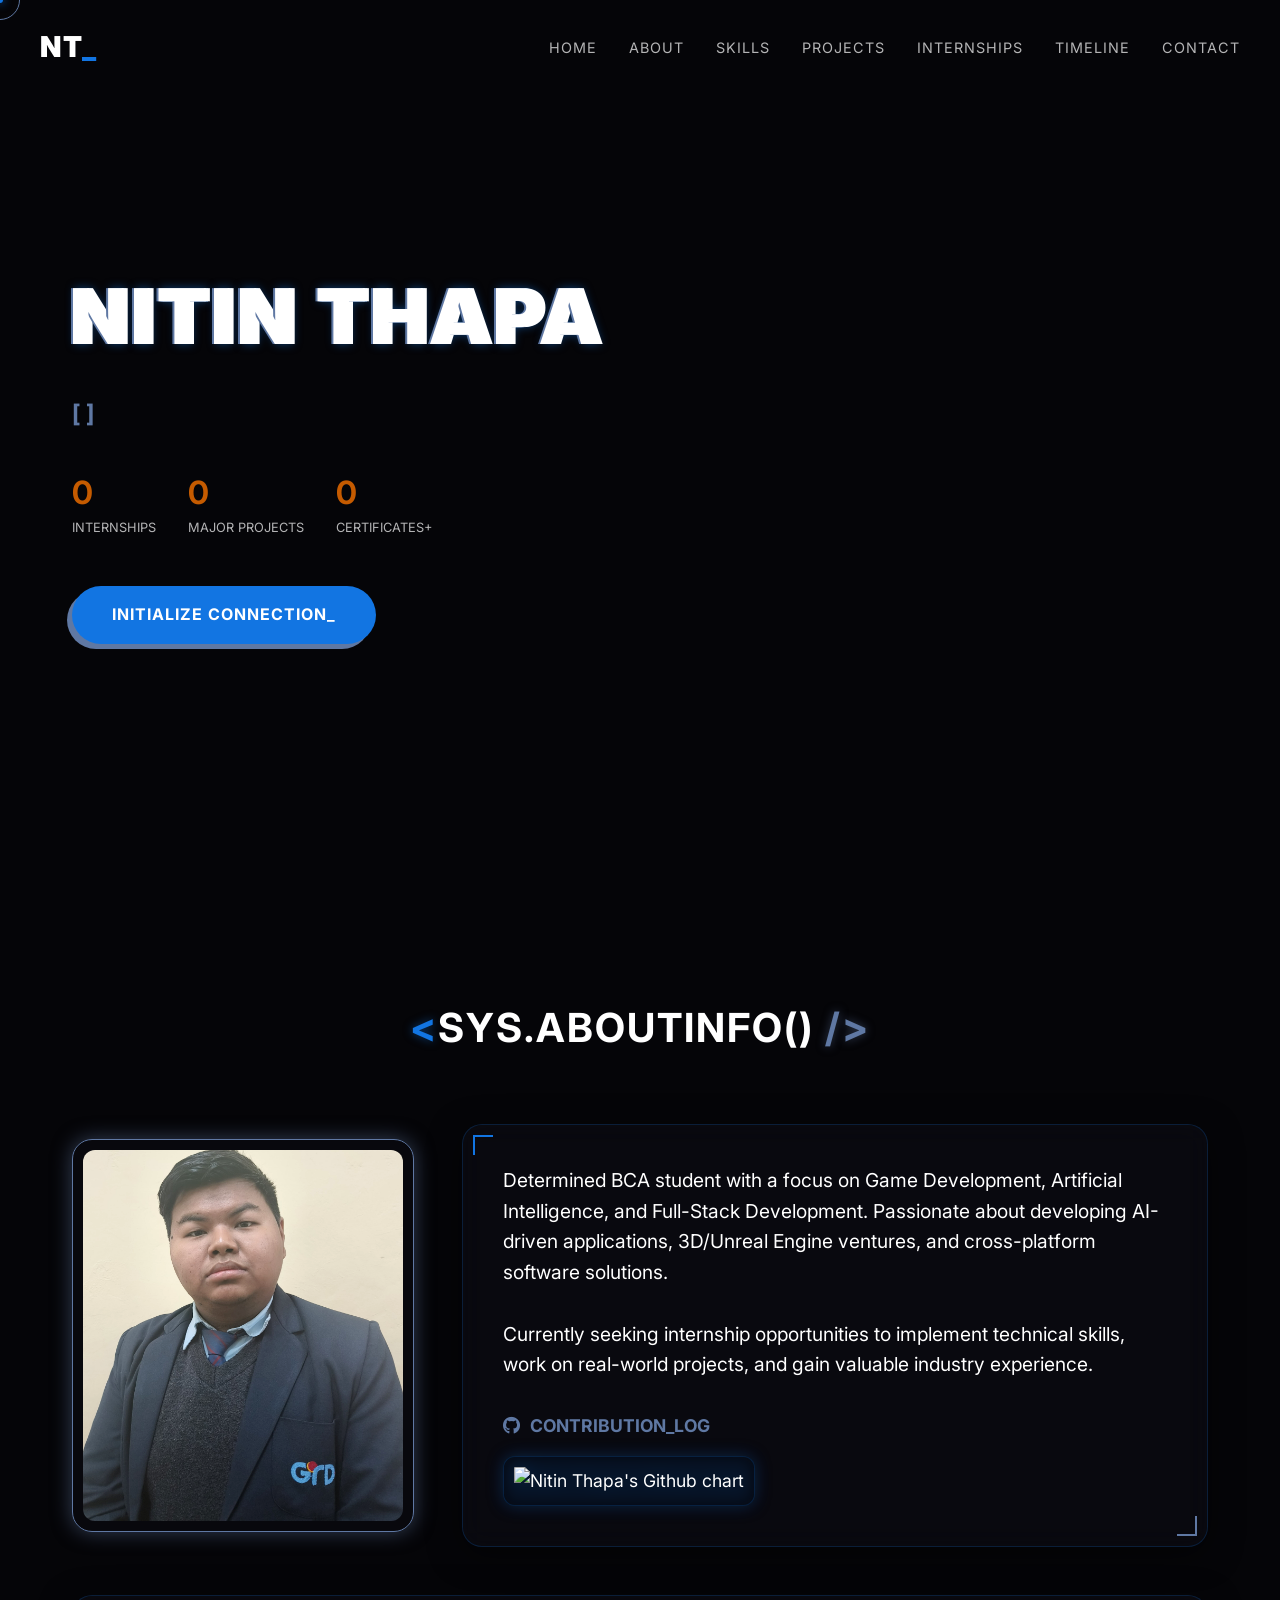
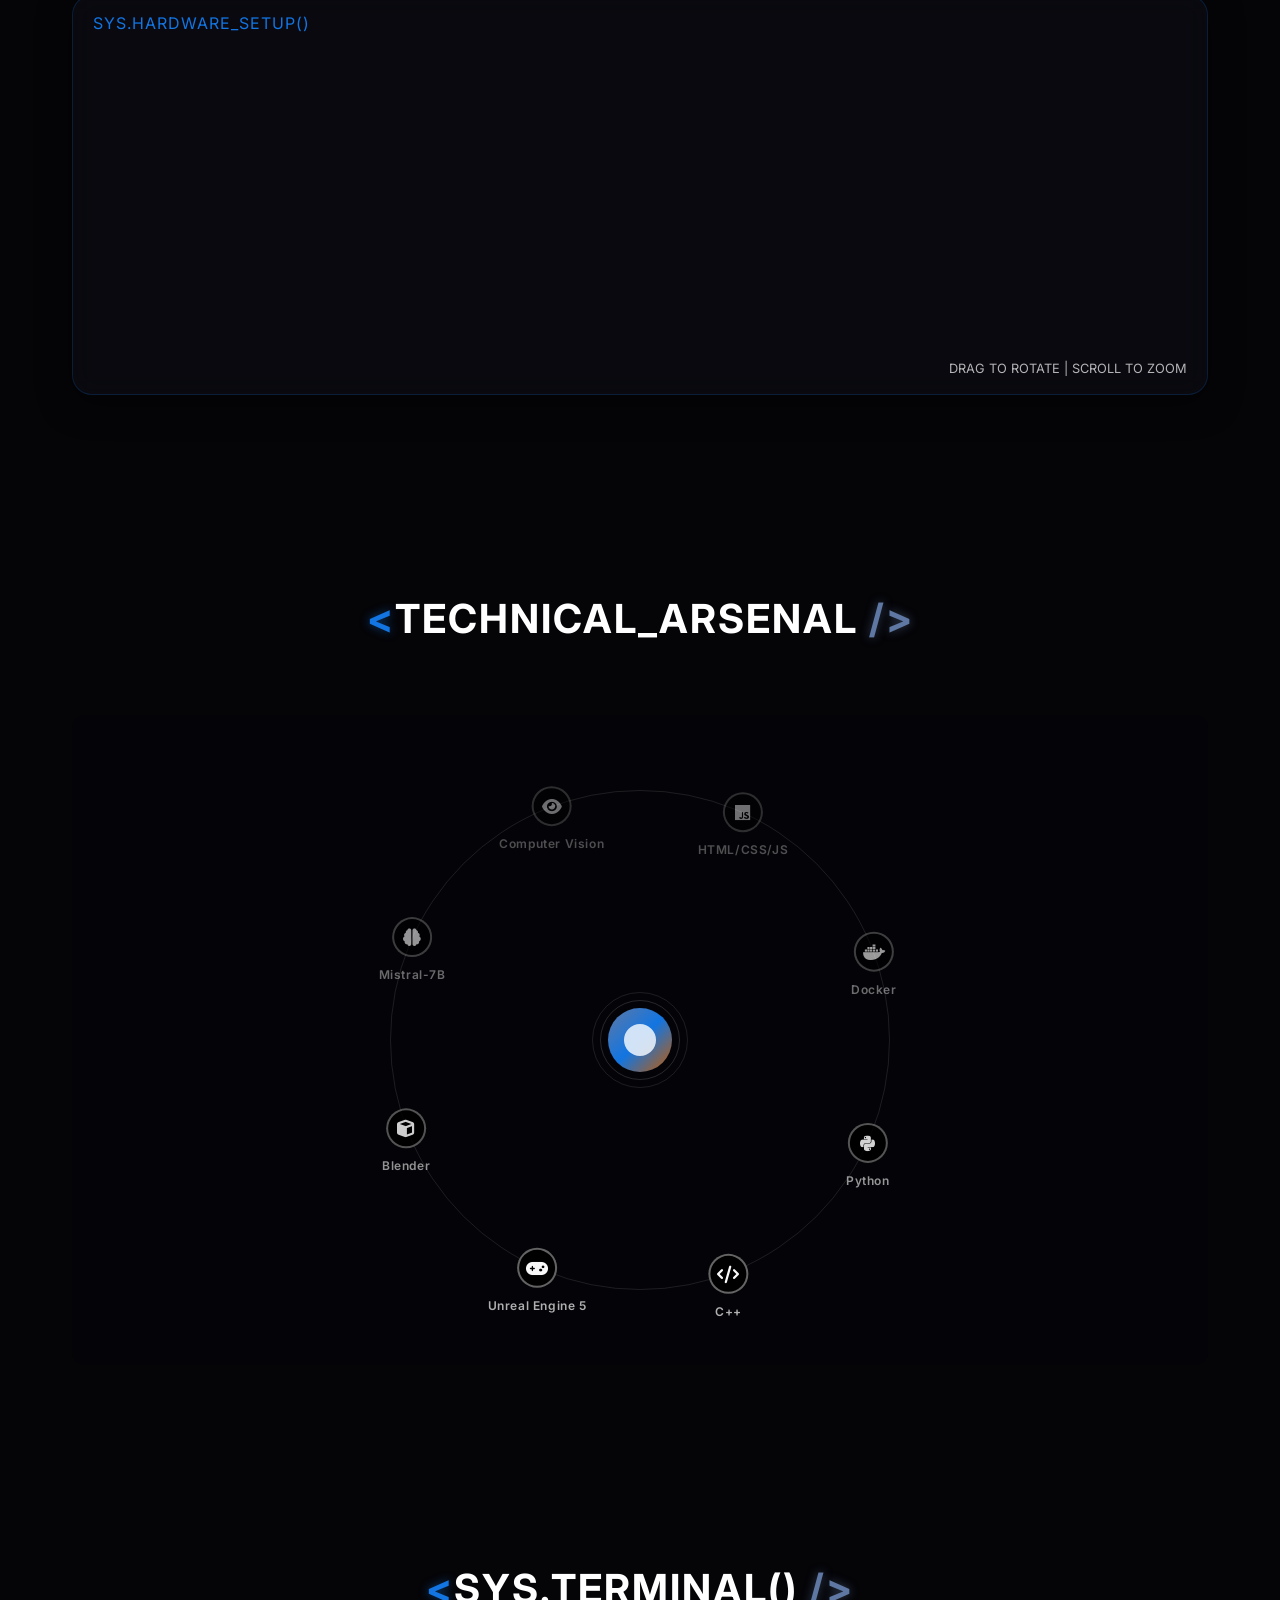
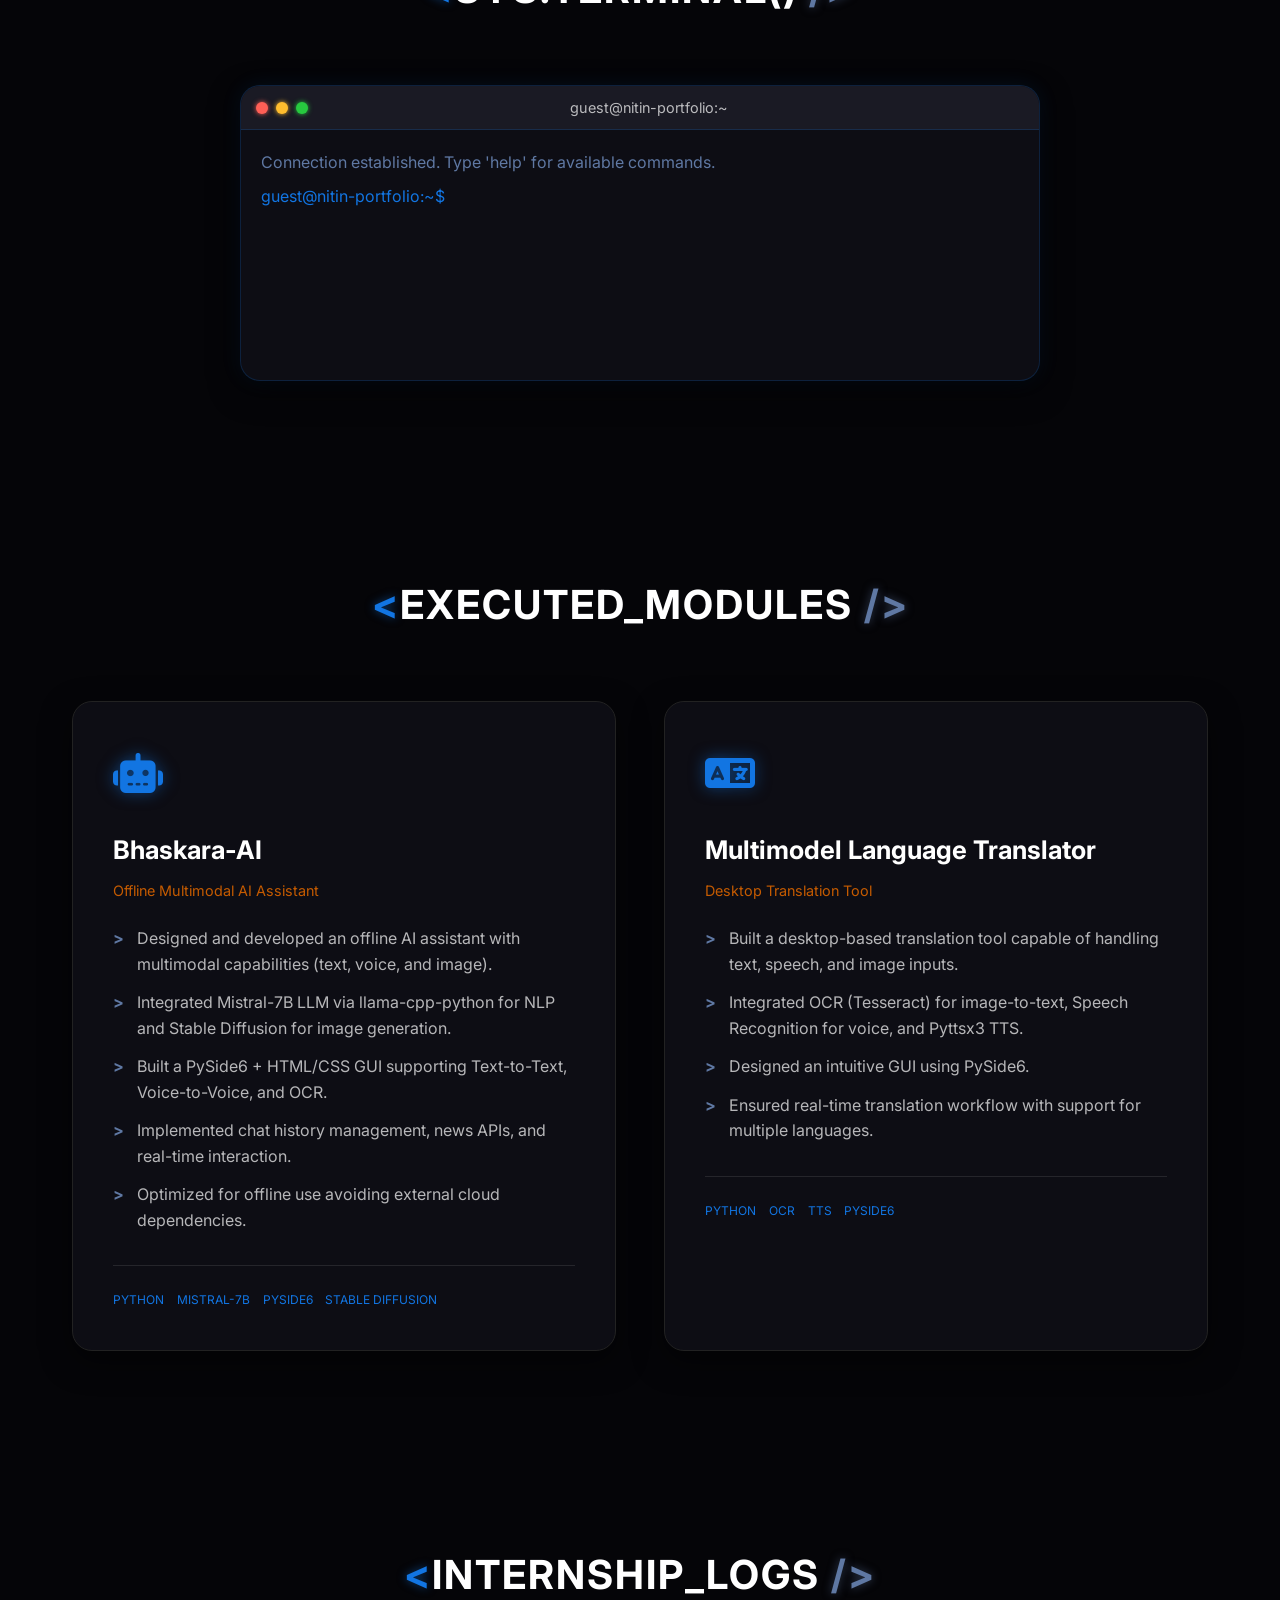
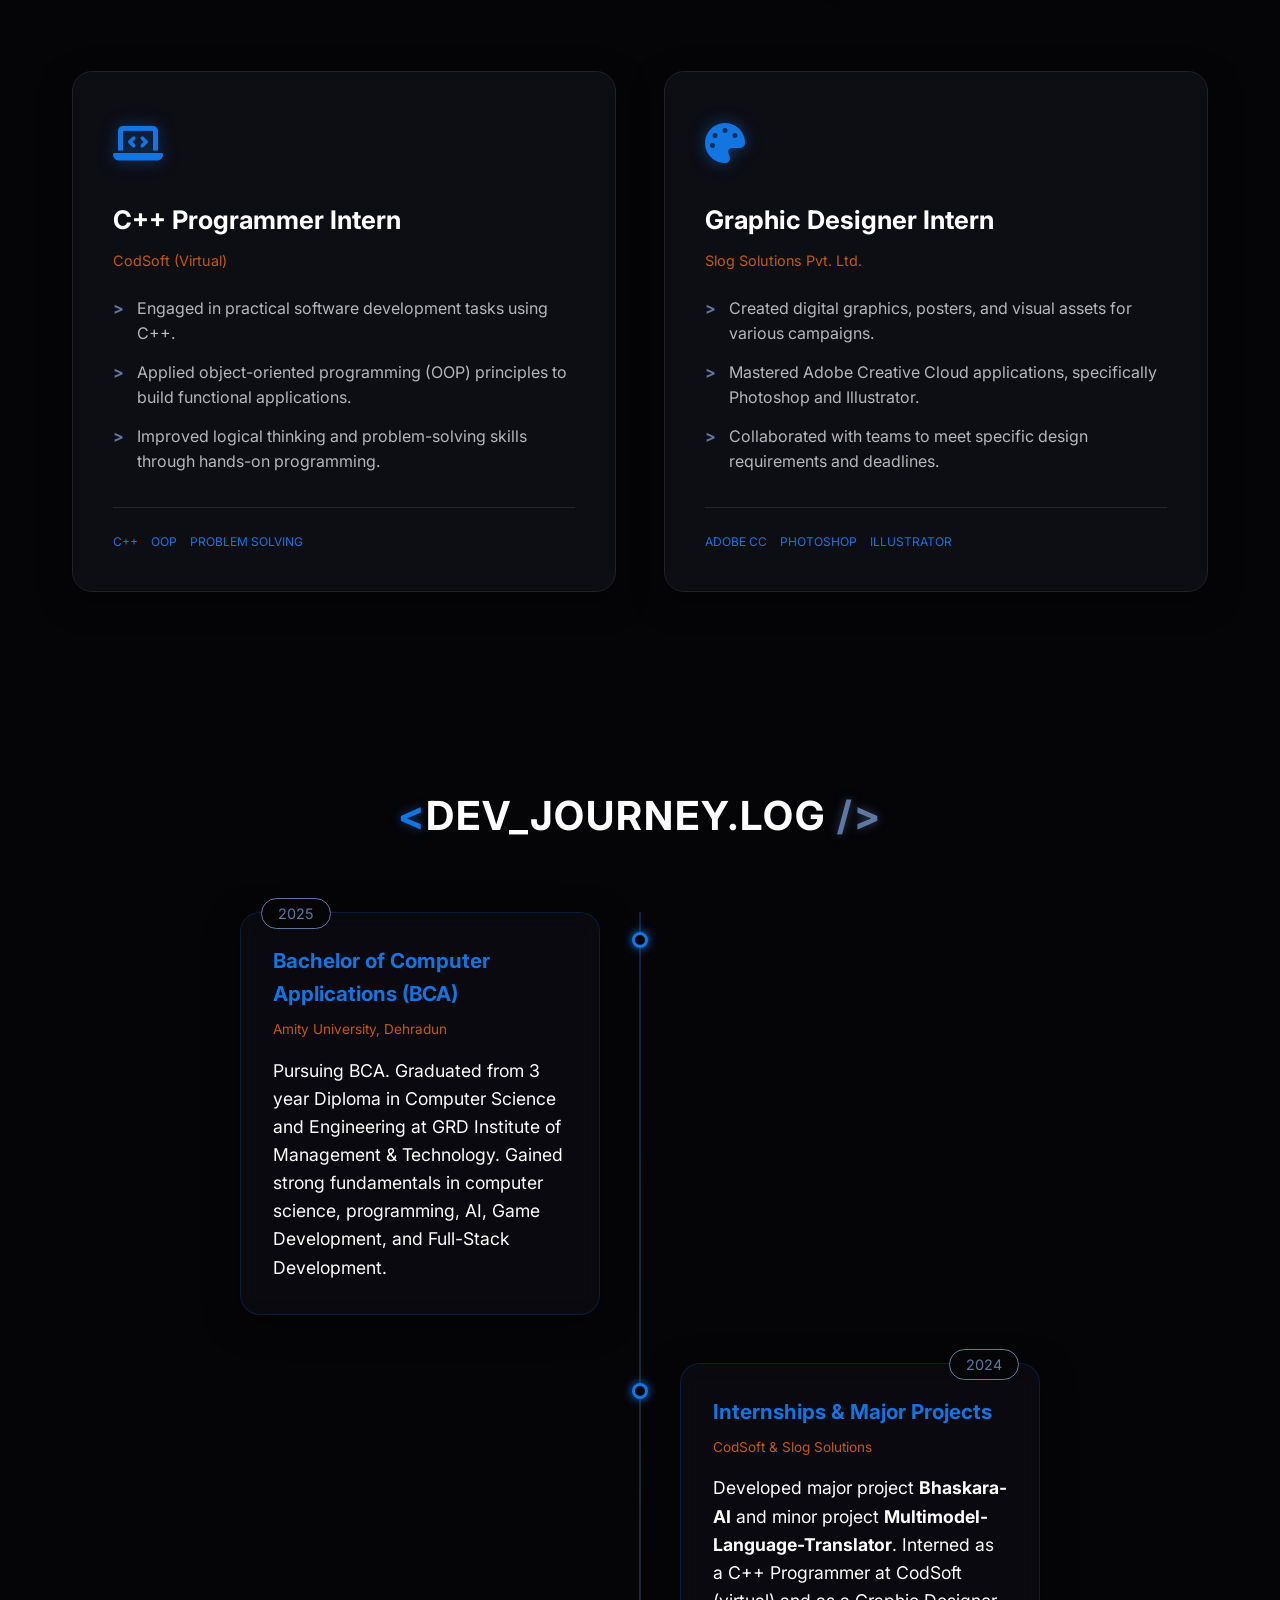
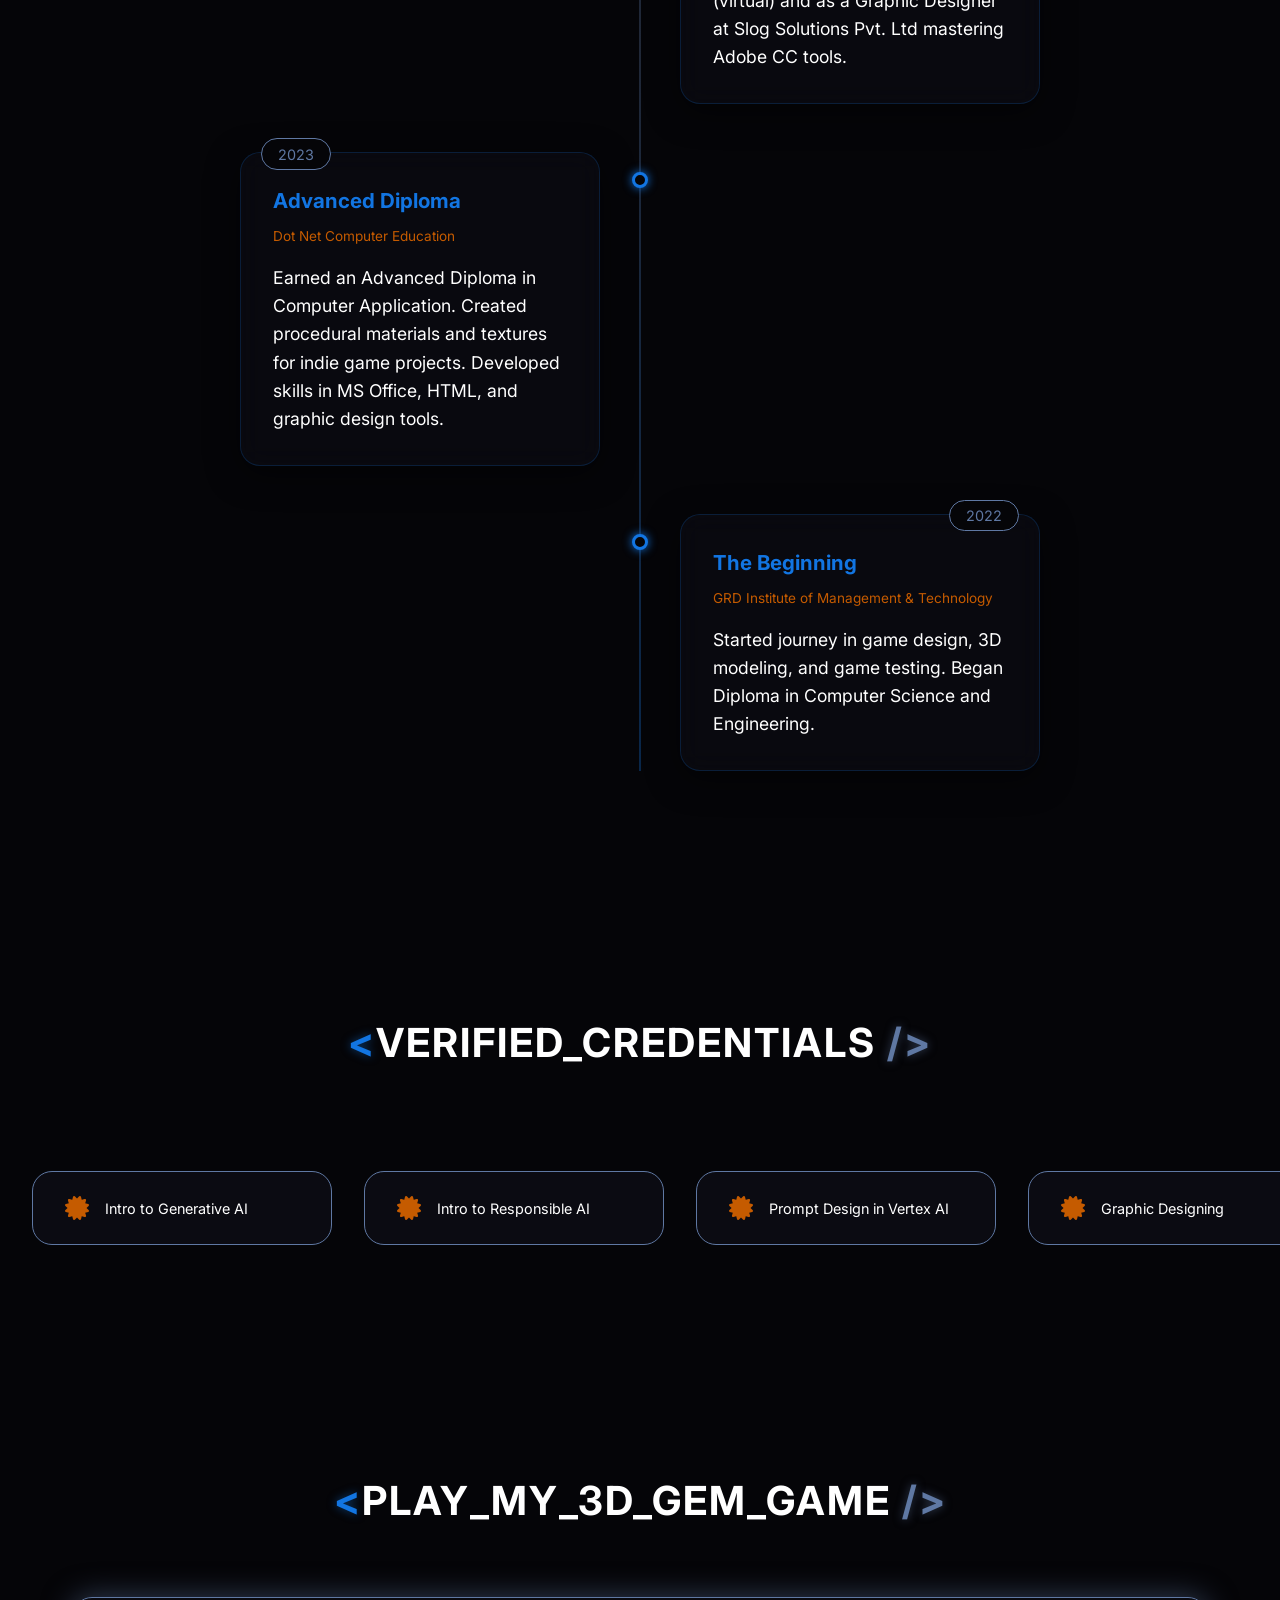
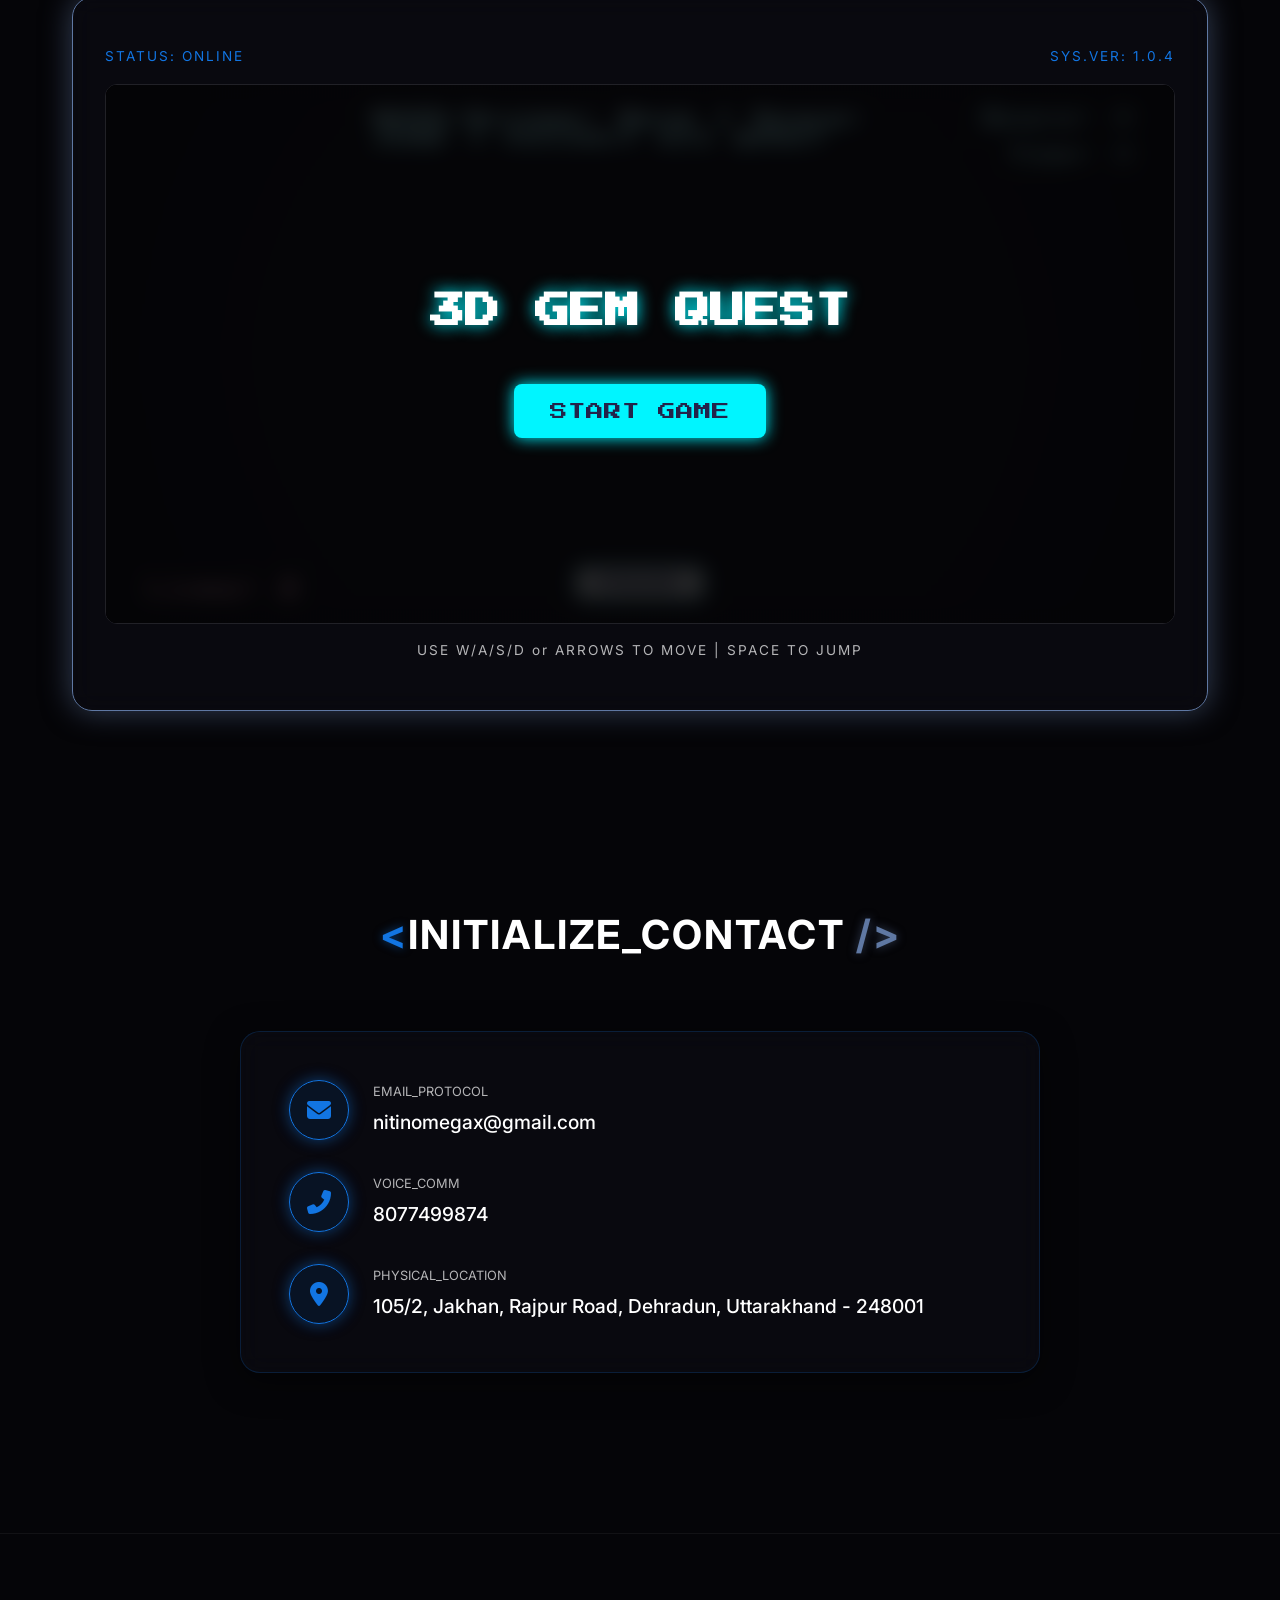
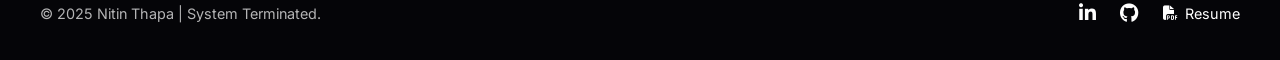
==== index.html @ 0138a112 "feat: implement a new "Modern Blue" design system with updated colors, fonts, and rounded UI element" ====
<!DOCTYPE html>
<html lang="en">

<head>
    <meta charset="UTF-8">
    <meta name="viewport" content="width=device-width, initial-scale=1.0">
    <link rel="icon" type="image/png" sizes="32x32" href="my_image_Nitinthapa.jpg">
    <title>Nitin Thapa - Game Developer Portfolio</title>

    <!-- Fonts -->
    <link rel="preconnect" href="https://fonts.googleapis.com">
    <link rel="preconnect" href="https://fonts.gstatic.com" crossorigin>
    <link
        href="https://fonts.googleapis.com/css2?family=Inter:wght@300;400;500;600;700;800;900&display=swap"
        rel="stylesheet">

    <!-- Icons -->
    <link rel="stylesheet" href="https://cdnjs.cloudflare.com/ajax/libs/font-awesome/6.5.0/css/all.min.css"
        integrity="sha512-..." crossorigin="anonymous" referrerpolicy="no-referrer" />

    <!-- Custom CSS -->
    <link rel="stylesheet" href="style.css">
</head>

<body>
    <!-- Retro Boot Sequence Screen -->
    <div id="boot-screen">
        <div id="boot-text"></div>
        <div class="blinking-cursor">_</div>
    </div>

    <!-- Reading Progress Bar -->
    <div id="scroll-progress"></div>

    <!-- Animated Cursor -->
    <div class="cursor-dot" id="cursor-dot"></div>
    <div class="cursor-outline" id="cursor-outline"></div>

    <nav id="navbar">
        <div class="nav-content">
            <a href="#home" class="logo">NT<span class="glitch-accent">_</span></a>
            <div class="nav-links">
                <a href="#home">Home</a>
                <a href="#about">About</a>
                <a href="#skills">Skills</a>
                <a href="#projects">Projects</a>
                <a href="#internships">Internships</a>
                <a href="#education">Timeline</a>
                <a href="#contact">Contact</a>
            </div>
            <div class="hamburger">
                <span></span>
                <span></span>
                <span></span>
            </div>
        </div>
    </nav>

    <div class="content-wrapper">
        <!-- Hero Section Wrapper -->
        <div id="hero-wrapper">
            <!-- Background element for Vanta.js constrained to Hero -->
            <div id="vanta-bg"></div>
            <!-- Hero Section -->
            <header id="home" class="section">
                <div class="hero-container">
                    <div class="hero-text">
                        <h1 class="glitch" data-text="NITIN THAPA">NITIN THAPA</h1>
                        <div class="subtitle-container">
                            <span class="bracket">[</span>
                            <span id="typed-subtitle"></span>
                            <span class="bracket">]</span>
                        </div>
                        <div class="hero-stats">
                            <div class="stat-item"><span class="counter" data-target="2">0</span><span
                                    class="stat-label">Internships</span></div>
                            <div class="stat-item"><span class="counter" data-target="2">0</span><span
                                    class="stat-label">Major Projects</span></div>
                            <div class="stat-item"><span class="counter" data-target="6">0</span><span
                                    class="stat-label">Certificates+</span></div>
                        </div>
                        <a href="#footer-links" class="cyber-button">
                            <span class="button__glitch"></span>
                            <span class="button__label">Initialize Connection_</span>
                        </a>
                    </div>
                    <div class="hero-visual">
                        <div class="profile-container">
                            <div id="three-hero-container"></div>
                        </div>
                    </div>
                </div>
            </header>
        </div>

        <!-- About Section -->
        <section id="about" class="section">
            <div class="section-header">
                <h2 class="section-title">
                    <span class="cyber-bracket">&lt;</span>Sys.AboutInfo() <span class="cyber-bracket">/&gt;</span>
                </h2>
            </div>
            <div class="about-content">
                <div class="about-image-wrapper reveal-side">
                    <img src="Nitin.jpg" alt="Nitin Thapa" class="about-full-img">
                </div>
                <div class="cyber-card glass-panel reveal-side right">
                    <div class="card-decor-tl"></div>
                    <div class="card-decor-br"></div>
                    <p class="about-text">
                        Determined BCA student with a focus on Game Development, Artificial Intelligence, and Full-Stack
                        Development.
                        Passionate about developing AI-driven applications, 3D/Unreal Engine ventures, and
                        cross-platform software solutions.
                        <br><br>
                        Currently seeking internship opportunities to implement technical skills, work on real-world
                        projects, and gain
                        valuable industry experience.
                    </p>

                    <div class="github-graph-wrapper">
                        <h4 class="graph-title"><i class="fab fa-github"></i> Contribution_Log</h4>
                        <img src="https://ghchart.rshah.org/00f5ff/NitinThapa30" alt="Nitin Thapa's Github chart"
                            class="github-graph-img" />
                    </div>
                </div>
            </div>

            <div class="about-3d-container reveal-up" style="transition-delay: 0.2s">
                <div class="desk-hardware-title">Sys.Hardware_Setup()</div>
                <div id="about-3d-desk"></div>
                <div class="desk-hints">DRAG TO ROTATE | SCROLL TO ZOOM</div>
            </div>
        </section>

        <!-- Skills Section -->
        <section id="skills" class="section">
            <div class="section-header">
                <h2 class="section-title">
                    <span class="cyber-bracket">&lt;</span>Technical_Arsenal <span class="cyber-bracket">/&gt;</span>
                </h2>
            </div>

            <div id="orbital-timeline-root"
                style="width: 100%; height: 650px; position: relative; overflow: hidden; border-radius: 12px; background: rgba(5,5,8,0.5);">
                <!-- Automatically injected by Vanilla JS -->
            </div>
        </section>

        <!-- Interactive Terminal Section -->
        <section id="terminal-section" class="section">
            <div class="section-header">
                <h2 class="section-title">
                    <span class="cyber-bracket">&lt;</span>Sys.Terminal() <span class="cyber-bracket">/&gt;</span>
                </h2>
            </div>
            <div class="terminal-container reveal-up">
                <div class="terminal-header">
                    <div class="terminal-buttons">
                        <span class="btn-close"></span>
                        <span class="btn-min"></span>
                        <span class="btn-max"></span>
                    </div>
                    <div class="terminal-title">guest@nitin-portfolio:~</div>
                </div>
                <div class="terminal-body" id="terminal-body">
                    <div class="terminal-output" id="terminal-output">
                        <p class="term-system">Connection established. Type 'help' for available commands.</p>
                    </div>
                    <div class="terminal-input-line">
                        <span class="term-prompt">guest@nitin-portfolio:~$</span>
                        <input type="text" id="terminal-input" autocomplete="off" spellcheck="false" autofocus>
                    </div>
                </div>
            </div>
        </section>

        <!-- Projects Section -->
        <section id="projects" class="section">
            <div class="section-header">
                <h2 class="section-title">
                    <span class="cyber-bracket">&lt;</span>Executed_Modules <span class="cyber-bracket">/&gt;</span>
                </h2>
            </div>

            <div class="project-grid">
                <!-- Project 1 -->
                <div class="project-card-3d reveal-up" data-tilt data-tilt-max="10" data-tilt-speed="400"
                    data-tilt-glare="true" data-tilt-max-glare="0.2">
                    <div class="project-content">
                        <div class="project-icon"><i class="fas fa-robot"></i></div>
                        <h3>Bhaskara-AI</h3>
                        <p class="proj-subtitle">Offline Multimodal AI Assistant</p>
                        <ul class="cyber-list">
                            <li>Designed and developed an offline AI assistant with multimodal capabilities (text,
                                voice, and image).</li>
                            <li>Integrated Mistral-7B LLM via llama-cpp-python for NLP and Stable Diffusion for image
                                generation.</li>
                            <li>Built a PySide6 + HTML/CSS GUI supporting Text-to-Text, Voice-to-Voice, and OCR.</li>
                            <li>Implemented chat history management, news APIs, and real-time interaction.</li>
                            <li>Optimized for offline use avoiding external cloud dependencies.</li>
                        </ul>
                        <div class="tech-stack">
                            <span>Python</span><span>Mistral-7B</span><span>PySide6</span><span>Stable Diffusion</span>
                        </div>
                    </div>
                </div>

                <!-- Project 2 -->
                <div class="project-card-3d reveal-up" data-tilt data-tilt-max="10" data-tilt-speed="400"
                    data-tilt-glare="true" data-tilt-max-glare="0.2">
                    <div class="project-content">
                        <div class="project-icon"><i class="fas fa-language"></i></div>
                        <h3>Multimodel Language Translator</h3>
                        <p class="proj-subtitle">Desktop Translation Tool</p>
                        <ul class="cyber-list">
                            <li>Built a desktop-based translation tool capable of handling text, speech, and image
                                inputs.</li>
                            <li>Integrated OCR (Tesseract) for image-to-text, Speech Recognition for voice, and Pyttsx3
                                TTS.</li>
                            <li>Designed an intuitive GUI using PySide6.</li>
                            <li>Ensured real-time translation workflow with support for multiple languages.</li>
                        </ul>
                        <div class="tech-stack">
                            <span>Python</span><span>OCR</span><span>TTS</span><span>PySide6</span>
                        </div>
                    </div>
                </div>
            </div>
        </section>

        <!-- Internships Section -->
        <section id="internships" class="section">
            <div class="section-header">
                <h2 class="section-title">
                    <span class="cyber-bracket">&lt;</span>Internship_Logs <span class="cyber-bracket">/&gt;</span>
                </h2>
            </div>

            <div class="project-grid">
                <!-- Internship 1 -->
                <div class="project-card-3d reveal-up" data-tilt data-tilt-max="10" data-tilt-speed="400"
                    data-tilt-glare="true" data-tilt-max-glare="0.2">
                    <div class="project-content">
                        <div class="project-icon"><i class="fas fa-laptop-code"></i></div>
                        <h3>C++ Programmer Intern</h3>
                        <p class="proj-subtitle">CodSoft (Virtual)</p>
                        <ul class="cyber-list">
                            <li>Engaged in practical software development tasks using C++.</li>
                            <li>Applied object-oriented programming (OOP) principles to build functional applications.
                            </li>
                            <li>Improved logical thinking and problem-solving skills through hands-on programming.</li>
                        </ul>
                        <div class="tech-stack">
                            <span>C++</span><span>OOP</span><span>Problem Solving</span>
                        </div>
                    </div>
                </div>

                <!-- Internship 2 -->
                <div class="project-card-3d reveal-up" data-tilt data-tilt-max="10" data-tilt-speed="400"
                    data-tilt-glare="true" data-tilt-max-glare="0.2">
                    <div class="project-content">
                        <div class="project-icon"><i class="fas fa-palette"></i></div>
                        <h3>Graphic Designer Intern</h3>
                        <p class="proj-subtitle">Slog Solutions Pvt. Ltd.</p>
                        <ul class="cyber-list">
                            <li>Created digital graphics, posters, and visual assets for various campaigns.</li>
                            <li>Mastered Adobe Creative Cloud applications, specifically Photoshop and Illustrator.</li>
                            <li>Collaborated with teams to meet specific design requirements and deadlines.</li>
                        </ul>
                        <div class="tech-stack">
                            <span>Adobe CC</span><span>Photoshop</span><span>Illustrator</span>
                        </div>
                    </div>
                </div>
            </div>
        </section>

        <!-- Timeline / Education & Experience -->
        <section id="education" class="section">
            <div class="section-header">
                <h2 class="section-title">
                    <span class="cyber-bracket">&lt;</span>Dev_Journey.log <span class="cyber-bracket">/&gt;</span>
                </h2>
            </div>

            <div class="timeline-container">
                <div class="timeline-line"></div>

                <!-- 2025 -->
                <div class="timeline-node reveal-side">
                    <div class="node-marker"></div>
                    <div class="node-content glass-panel">
                        <div class="node-year">2025</div>
                        <h3>Bachelor of Computer Applications (BCA)</h3>
                        <p class="node-location">Amity University, Dehradun</p>
                        <p>Pursuing BCA. Graduated from 3 year Diploma in Computer Science and Engineering at GRD
                            Institute of Management & Technology. Gained strong fundamentals in computer science,
                            programming, AI, Game Development, and Full-Stack Development.</p>
                    </div>
                </div>

                <!-- 2024 -->
                <div class="timeline-node reveal-side right">
                    <div class="node-marker"></div>
                    <div class="node-content glass-panel">
                        <div class="node-year">2024</div>
                        <h3>Internships & Major Projects</h3>
                        <p class="node-location">CodSoft & Slog Solutions</p>
                        <p>Developed major project <b>Bhaskara-AI</b> and minor project
                            <b>Multimodel-Language-Translator</b>. Interned as a C++ Programmer at CodSoft (virtual) and
                            as a Graphic Designer at Slog Solutions Pvt. Ltd mastering Adobe CC tools.</p>
                    </div>
                </div>

                <!-- 2023 -->
                <div class="timeline-node reveal-side">
                    <div class="node-marker"></div>
                    <div class="node-content glass-panel">
                        <div class="node-year">2023</div>
                        <h3>Advanced Diploma</h3>
                        <p class="node-location">Dot Net Computer Education</p>
                        <p>Earned an Advanced Diploma in Computer Application. Created procedural materials and textures
                            for indie game projects. Developed skills in MS Office, HTML, and graphic design tools.</p>
                    </div>
                </div>

                <!-- 2022 -->
                <div class="timeline-node reveal-side right">
                    <div class="node-marker"></div>
                    <div class="node-content glass-panel">
                        <div class="node-year">2022</div>
                        <h3>The Beginning</h3>
                        <p class="node-location">GRD Institute of Management & Technology</p>
                        <p>Started journey in game design, 3D modeling, and game testing. Began Diploma in Computer
                            Science and Engineering.</p>
                    </div>
                </div>
            </div>
        </section>

        <!-- Certifications -->
        <section id="certifications" class="section">
            <div class="section-header">
                <h2 class="section-title">
                    <span class="cyber-bracket">&lt;</span>Verified_Credentials <span class="cyber-bracket">/&gt;</span>
                </h2>
            </div>

            <div class="cert-carousel-wrapper">
                <div class="cert-carousel">
                    <div class="cert-card"><i class="fas fa-certificate"></i><span>Intro to Generative AI</span></div>
                    <div class="cert-card"><i class="fas fa-certificate"></i><span>Intro to Responsible AI</span></div>
                    <div class="cert-card"><i class="fas fa-certificate"></i><span>Prompt Design in Vertex AI</span>
                    </div>
                    <div class="cert-card"><i class="fas fa-certificate"></i><span>Graphic Designing</span></div>
                    <div class="cert-card"><i class="fas fa-certificate"></i><span>Intro to Large Language Models</span>
                    </div>
                    <div class="cert-card"><i class="fas fa-certificate"></i><span>Responsible AI (Google Cloud)</span>
                    </div>
                    <div class="cert-card"><i class="fas fa-certificate"></i><span>Neural Networks & Deep
                            Learning</span></div>
                    <!-- Duplicate for infinite scroll loop -->
                    <div class="cert-card"><i class="fas fa-certificate"></i><span>Intro to Generative AI</span></div>
                    <div class="cert-card"><i class="fas fa-certificate"></i><span>Intro to Responsible AI</span></div>
                    <div class="cert-card"><i class="fas fa-certificate"></i><span>Prompt Design in Vertex AI</span>
                    </div>
                    <div class="cert-card"><i class="fas fa-certificate"></i><span>Graphic Designing</span></div>
                </div>
            </div>
        </section>

        <!-- Embedded Webgame -->
        <section id="webgame" class="section">
            <div class="section-header">
                <h2 class="section-title">
                    <span class="cyber-bracket">&lt;</span>Play_My_3D_GEM_GAME <span class="cyber-bracket">/&gt;</span>
                </h2>
            </div>
            <div class="game-wrapper glass-panel reveal-up">
                <div class="game-hud-top">
                    <span class="hud-text">STATUS: ONLINE</span>
                    <span class="hud-text">SYS.VER: 1.0.4</span>
                </div>
                <!-- Do not modify the container structure below this comment preserving webgame.html -->
                <div id="game-container">
                    <iframe src="webgame.html" title="3D Web Game"></iframe>
                </div>
                <div class="game-hud-bottom">
                    <span class="hud-text">USE W/A/S/D or ARROWS TO MOVE | SPACE TO JUMP</span>
                </div>
            </div>
        </section>

        <!-- Contact Section -->
        <section id="contact" class="section">
            <div class="section-header relative z-10">
                <h2 class="section-title tracking-tighter">
                    <span class="cyber-bracket">&lt;</span>INITIALIZE_CONTACT <span class="cyber-bracket">/&gt;</span>
                </h2>
            </div>

            <div class="contact-container relative z-10">
                <div class="contact-card glass-panel reveal-up">
                    <div class="contact-item">
                        <div class="contact-icon"><i class="fas fa-envelope"></i></div>
                        <div class="contact-info">
                            <span class="label">Email_Protocol</span>
                            <a href="mailto:nitinomegax@gmail.com">nitinomegax@gmail.com</a>
                        </div>
                    </div>
                    <div class="contact-item">
                        <div class="contact-icon"><i class="fas fa-phone-alt"></i></div>
                        <div class="contact-info">
                            <span class="label">Voice_Comm</span>
                            <a href="tel:8077499874">8077499874</a>
                        </div>
                    </div>
                    <div class="contact-item">
                        <div class="contact-icon"><i class="fas fa-map-marker-alt"></i></div>
                        <div class="contact-info">
                            <span class="label">Physical_Location</span>
                            <p>105/2, Jakhan, Rajpur Road, Dehradun, Uttarakhand - 248001</p>
                        </div>
                    </div>
                </div>
            </div>
        </section>

        <!-- Footer -->
        <footer id="footer-links" class="footer">
            <div class="footer-content">
                <div class="footer-text">© 2025 Nitin Thapa | System Terminated.</div>
                <div class="social-links">
                    <a href="https://www.linkedin.com/in/nitin-thapa-22752a2a1/" target="_blank" rel="noopener"
                        class="social-btn linkedin"><i class="fab fa-linkedin-in"></i></a>
                    <a href="https://github.com/NitinThapa30" target="_blank" rel="noopener"
                        class="social-btn github"><i class="fab fa-github"></i></a>
                    <a href="#" id="resume-link" class="social-btn resume"><i class="fas fa-file-pdf"></i> Resume</a>
                </div>
            </div>
        </footer>

        <!-- Resume Modal -->
        <div id="resume-modal" class="modal-overlay">
            <div class="modal-content glass-panel">
                <div class="modal-header">
                    <h3>Sys.Data[Resume]</h3>
                    <button id="close-resume" class="modal-close"><i class="fas fa-times"></i></button>
                </div>
                <iframe src="NitinThapa_Resume.pdf" title="Resume PDF"></iframe>
            </div>
        </div>
    </div>

    <!-- CDNs -->
    <script src="https://cdnjs.cloudflare.com/ajax/libs/three.js/r128/three.min.js"></script>
    <script src="https://cdn.jsdelivr.net/npm/three@0.128.0/examples/js/controls/OrbitControls.js"></script>
    <script src="https://cdn.jsdelivr.net/npm/three@0.128.0/examples/js/loaders/GLTFLoader.js"></script>
    <script src="https://cdnjs.cloudflare.com/ajax/libs/vanta/0.5.24/vanta.net.min.js"></script>
    <script src="https://d3js.org/d3.v7.min.js"></script>
    <!-- GSAP for Animations -->
    <script src="https://cdnjs.cloudflare.com/ajax/libs/gsap/3.12.2/gsap.min.js"></script>
    <script src="https://cdnjs.cloudflare.com/ajax/libs/gsap/3.12.2/ScrollTrigger.min.js"></script>
    <!-- Typed.js -->
    <script src="https://cdnjs.cloudflare.com/ajax/libs/typed.js/2.0.12/typed.min.js"></script>
    <!-- Vanilla Tilt -->
    <script src="https://cdnjs.cloudflare.com/ajax/libs/vanilla-tilt/1.8.0/vanilla-tilt.min.js"></script>

    <!-- Custom Script -->
    <script src="script.js"></script>
</body>

</html>
---- style.css ----
/* Variables — Design System: Modern Blue */
:root {
    --bg-color: #050508;
    --bg-light: #0d0d14;
    
    /* New Design System Tokens */
    --primary: #1275e2;
    --secondary: #5f78a3;
    --tertiary: #c55b00;
    --neutral: #74777f;
    
    /* Aliases for backward compatibility */
    --cyan: var(--primary);
    --purple: var(--secondary);
    --gold: var(--tertiary);
    
    --text-primary: #ffffff;
    --text-secondary: rgba(255, 255, 255, 0.7);
    --glass-bg: rgba(13, 13, 20, 0.6);
    --glass-border: rgba(18, 117, 226, 0.2);
    
    /* Glow colors derived from primary */
    --primary-glow: rgba(18, 117, 226, 0.5);
    --secondary-glow: rgba(95, 120, 163, 0.5);
    --tertiary-glow: rgba(197, 91, 0, 0.5);
    
    --font-heading: 'Inter', sans-serif;
    --font-body: 'Inter', sans-serif;
    --font-mono: 'Inter', monospace;
    
    /* Shape — Maximum Roundedness */
    --radius-sm: 12px;
    --radius-md: 20px;
    --radius-lg: 9999px;  /* Pill shape */
}

/* Reset & Global */
* {
    margin: 0;
    padding: 0;
    box-sizing: border-box;
}

html {
    scroll-behavior: smooth;
    cursor: none; /* For custom cursor */
}

body {
    background-color: var(--bg-color);
    color: var(--text-primary);
    font-family: var(--font-body);
    font-size: 1.1rem;
    line-height: 1.6;
    overflow-x: hidden;
}

/* Boot Screen */
#boot-screen {
    position: fixed;
    top: 0;
    left: 0;
    width: 100vw;
    height: 100vh;
    background-color: #020204;
    z-index: 10000;
    display: flex;
    flex-direction: column;
    justify-content: flex-end;
    padding: 2rem;
    font-family: var(--font-mono);
    color: var(--cyan);
    font-size: 1.2rem;
    transition: opacity 1s ease 0.5s, visibility 1s ease 0.5s;
}

#boot-screen.hidden {
    opacity: 0;
    visibility: hidden;
}

#boot-text {
    white-space: pre-wrap;
    line-height: 1.8;
}

.blinking-cursor {
    display: inline-block;
    width: 12px;
    height: 1.2em;
    background-color: var(--cyan);
    animation: boot-blink 1s step-end infinite;
    vertical-align: text-bottom;
}

@keyframes boot-blink {
    50% { opacity: 0; }
}

/* Progress Bar */
#scroll-progress {
    position: fixed;
    top: 0;
    left: 0;
    width: 0%;
    height: 3px;
    background: linear-gradient(90deg, var(--cyan), var(--purple));
    box-shadow: 0 0 10px var(--cyan), 0 0 5px var(--purple);
    z-index: 9999;
}

/* Custom Scrollbar */
::-webkit-scrollbar {
    width: 10px;
}
::-webkit-scrollbar-track {
    background: var(--bg-color);
}
::-webkit-scrollbar-thumb {
    background: var(--purple);
    border-radius: 5px;
}
::-webkit-scrollbar-thumb:hover {
    background: var(--cyan);
}

/* Custom Cursor */
.cursor-dot {
    position: fixed;
    top: 0;
    left: 0;
    width: 6px;
    height: 6px;
    background-color: var(--cyan);
    border-radius: 50%;
    z-index: 9999;
    pointer-events: none;
    transform: translate(-50%, -50%);
    box-shadow: 0 0 10px var(--cyan);
}

.cursor-outline {
    position: fixed;
    top: 0;
    left: 0;
    width: 40px;
    height: 40px;
    border: 1px solid var(--purple);
    border-radius: 50%;
    z-index: 9998;
    pointer-events: none;
    transform: translate(-50%, -50%);
    transition: width 0.2s, height 0.2s, border-color 0.2s;
}

a:hover ~ .cursor-outline, button:hover ~ .cursor-outline, .project-card-3d:hover ~ .cursor-outline {
    width: 60px;
    height: 60px;
    border-color: var(--cyan);
    background: rgba(0, 245, 255, 0.1);
}

/* Base Classes */
.section {
    padding: 6rem 2rem;
    max-width: 1200px;
    margin: 0 auto;
    position: relative;
    z-index: 10;
}

.section-header {
    margin-bottom: 4rem;
    text-align: center;
}

.section-title {
    font-family: var(--font-heading);
    font-size: 2.5rem;
    color: var(--text-primary);
    display: inline-block;
    position: relative;
    text-transform: uppercase;
    letter-spacing: 2px;
}

.glass-panel {
    background: var(--glass-bg);
    backdrop-filter: blur(12px);
    -webkit-backdrop-filter: blur(12px);
    border: 1px solid var(--glass-border);
    box-shadow: 0 8px 32px rgba(0, 0, 0, 0.5);
    border-radius: var(--radius-md);
}

.highlight {
    color: var(--cyan);
    font-weight: 600;
}

/* Navbar */
#navbar {
    position: fixed;
    top: 0;
    width: 100%;
    z-index: 1000;
    padding: 1.5rem 2rem;
    transition: all 0.3s ease;
}

#navbar.scrolled {
    padding: 1rem 2rem;
    background: rgba(5, 5, 8, 0.85);
    backdrop-filter: blur(10px);
    border-bottom: 1px solid var(--glass-border);
}

.nav-content {
    max-width: 1200px;
    margin: 0 auto;
    display: flex;
    justify-content: space-between;
    align-items: center;
}

.logo {
    font-family: var(--font-heading);
    font-size: 1.8rem;
    font-weight: 900;
    color: var(--text-primary);
    text-decoration: none;
    letter-spacing: 2px;
}

.glitch-accent {
    color: var(--cyan);
    animation: blink 1s step-end infinite;
}

@keyframes blink {
    50% { opacity: 0; }
}

.nav-links {
    display: flex;
    gap: 2rem;
}

.nav-links a {
    color: var(--text-secondary);
    text-decoration: none;
    font-family: var(--font-mono);
    font-size: 0.9rem;
    text-transform: uppercase;
    letter-spacing: 1px;
    transition: all 0.3s;
    position: relative;
}

.nav-links a:hover {
    color: var(--cyan);
}

.nav-links a::after {
    content: '';
    position: absolute;
    bottom: -5px;
    left: 0;
    width: 0;
    height: 2px;
    background: var(--purple);
    transition: width 0.3s ease;
}

.nav-links a:hover::after {
    width: 100%;
}

.hamburger {
    display: none;
    flex-direction: column;
    gap: 6px;
    cursor: none;
}

.hamburger span {
    width: 30px;
    height: 2px;
    background: var(--text-primary);
    transition: 0.3s;
}

/* Hero Section Wrapper */
#hero-wrapper {
    position: relative;
    width: 100vw;
    min-height: 100vh;
    overflow: hidden;
}

/* Shader Background */
#vanta-bg {
    position: absolute;
    top: 0;
    left: 0;
    width: 100%;
    height: 100%;
    z-index: 0;
    pointer-events: none; /* Let clicks pass through to content */
    background: transparent;
}

#vanta-bg canvas {
    width: 100% !important;
    height: 100% !important;
}

/* Hero Section */
#home {
    min-height: 100vh;
    display: flex;
    align-items: center;
    padding-top: 6rem;
}

.hero-container {
    display: flex;
    align-items: center;
    justify-content: space-between;
    width: 100%;
    gap: 4rem;
}

.hero-text {
    flex: 1;
}

/* Glitch Effect */
.glitch {
    font-family: var(--font-heading);
    font-size: clamp(3rem, 6vw, 5rem);
    font-weight: 900;
    position: relative;
    color: var(--text-primary);
    text-transform: uppercase;
    letter-spacing: 4px;
    margin-bottom: 1rem;
    text-shadow: 0 0 10px var(--primary-glow);
    white-space: nowrap;
}

.glitch::before,
.glitch::after {
    content: attr(data-text);
    position: absolute;
    top: 0;
    left: 0;
    width: 100%;
    height: 100%;
    background: transparent;
}

.glitch::before {
    left: 2px;
    text-shadow: -2px 0 var(--cyan);
    animation: glitch-anim-1 2s infinite linear alternate-reverse;
}

.glitch::after {
    left: -2px;
    text-shadow: -2px 0 var(--purple);
    animation: glitch-anim-2 3s infinite linear alternate-reverse;
}

@keyframes glitch-anim-1 {
    0% { clip-path: inset(20% 0 80% 0); }
    20% { clip-path: inset(60% 0 10% 0); }
    40% { clip-path: inset(40% 0 50% 0); }
    60% { clip-path: inset(80% 0 5% 0); }
    80% { clip-path: inset(10% 0 70% 0); }
    100% { clip-path: inset(30% 0 20% 0); }
}

@keyframes glitch-anim-2 {
    0% { clip-path: inset(10% 0 60% 0); }
    20% { clip-path: inset(30% 0 20% 0); }
    40% { clip-path: inset(70% 0 10% 0); }
    60% { clip-path: inset(20% 0 50% 0); }
    80% { clip-path: inset(50% 0 30% 0); }
    100% { clip-path: inset(5% 0 80% 0); }
}

.subtitle-container {
    font-family: var(--font-mono);
    font-size: 1.5rem;
    color: var(--cyan);
    margin-bottom: 2rem;
    min-height: 2.5rem;
}

.bracket {
    color: var(--purple);
    font-weight: bold;
}

.hero-stats {
    display: flex;
    gap: 2rem;
    margin-bottom: 3rem;
}

.stat-item {
    display: flex;
    flex-direction: column;
}

.counter {
    font-family: var(--font-heading);
    font-size: 2rem;
    color: var(--gold);
    font-weight: 700;
}

.stat-label {
    font-family: var(--font-mono);
    font-size: 0.8rem;
    color: var(--text-secondary);
    text-transform: uppercase;
}

/* Cyber Button */
.cyber-button {
    display: inline-block;
    font-family: var(--font-body);
    font-size: 1rem;
    text-transform: uppercase;
    text-decoration: none;
    color: var(--text-primary);
    background: var(--primary);
    padding: 1rem 2.5rem;
    position: relative;
    border: none;
    outline: none;
    cursor: none;
    font-weight: 700;
    border-radius: var(--radius-lg);
    transition: transform 0.2s, background 0.2s, box-shadow 0.2s;
    letter-spacing: 1px;
}

.cyber-button:hover {
    background: var(--text-primary);
    color: var(--bg-color);
    transform: translateY(-2px);
    box-shadow: 0 0 20px var(--primary-glow);
}

.button__glitch {
    position: absolute;
    top: 0;
    left: 0;
    width: 100%;
    height: 100%;
    background: var(--secondary);
    transform: translate(-5px, 5px);
    z-index: -1;
    border-radius: var(--radius-lg);
    transition: transform 0.2s;
}

.cyber-button:hover .button__glitch {
    transform: translate(0, 0);
}

/* Hero Visual */
.hero-visual {
    flex: 1;
    display: flex;
    justify-content: center;
    align-items: center;
    position: relative;
}

.profile-container {
    position: relative;
    width: 350px;
    height: 350px;
    display: flex;
    justify-content: center;
    align-items: center;
}

#three-hero-container {
    position: absolute;
    top: 50%;
    left: 50%;
    transform: translate(-50%, -50%);
    width: 150%;
    height: 150%;
    z-index: 10;
    pointer-events: auto; /* Changed to auto so we can interact with Earth */
}

.profile-image-wrapper {
    position: relative;
    width: 250px;
    height: 250px;
    z-index: 2;
    border-radius: 50%;
    background: linear-gradient(45deg, var(--primary), var(--secondary));
    padding: 4px;
    animation: float 6s ease-in-out infinite;
}

.profile-image-wrapper::before {
    content: '';
    position: absolute;
    top: 0;
    left: 0;
    right: 0;
    bottom: 0;
    background: var(--bg-color);
    border-radius: 50%;
    z-index: -1;
}

.profile-img {
    width: 100%;
    height: 100%;
    object-fit: cover;
    border-radius: 50%;
    filter: contrast(1.1) grayscale(20%);
    transition: filter 0.3s;
}

.profile-img:hover {
    filter: contrast(1.2) grayscale(0%);
}

@keyframes float {
    0%, 100% { transform: translateY(0); }
    50% { transform: translateY(-15px); }
}

/* About Section */
.about-content {
    display: flex;
    gap: 3rem;
    align-items: center;
    margin-bottom: 3rem;
}

.about-image-wrapper {
    flex: 0 0 auto; /* Stop it from growing to fill empty space */
    position: relative;
    border: 1px solid var(--secondary);
    border-radius: var(--radius-md);
    padding: 10px;
    background: rgba(13, 13, 20, 0.4);
    box-shadow: 0 0 20px var(--secondary-glow);
    display: inline-block; /* Wraps tightly around content */
}

.about-full-img {
    width: 100%;
    max-width: 320px; /* Sensible max width for portrait */
    height: auto;
    display: block;
    border-radius: var(--radius-sm);
    filter: contrast(1.1);
    transition: transform 0.3s, filter 0.3s;
}

.about-full-img:hover {
    transform: scale(1.02);
    filter: contrast(1.2);
}

.about-content .cyber-card {
    flex: 1.5;
}

@media (max-width: 900px) {
    .about-content {
        flex-direction: column;
    }
}

.about-text {
    font-size: 1.2rem;
    padding: 2.5rem 2.5rem 1rem 2.5rem;
    position: relative;
}

.github-graph-wrapper {
    padding: 0 2.5rem 2.5rem 2.5rem;
    margin-top: 1rem;
}

.graph-title {
    font-family: var(--font-mono);
    color: var(--purple);
    font-size: 1.1rem;
    margin-bottom: 1rem;
    display: flex;
    align-items: center;
    gap: 10px;
    text-transform: uppercase;
}

.github-graph-img {
    width: 100%;
    height: auto;
    border-radius: var(--radius-sm);
    border: 1px solid var(--glass-border);
    background: rgba(5, 5, 8, 0.5);
    padding: 10px;
    filter: drop-shadow(0 0 8px var(--primary-glow));
}

.about-3d-container {
    width: 100%;
    height: 400px;
    background: rgba(13, 13, 20, 0.6);
    backdrop-filter: blur(12px);
    border: 1px solid var(--glass-border);
    border-radius: var(--radius-md);
    position: relative;
    box-shadow: 0 8px 32px rgba(0, 0, 0, 0.5);
    overflow: hidden;
    display: flex;
    flex-direction: column;
}

.desk-hardware-title {
    position: absolute;
    top: 15px;
    left: 20px;
    font-family: var(--font-mono);
    color: var(--cyan);
    font-size: 1rem;
    z-index: 10;
    text-transform: uppercase;
    letter-spacing: 1px;
}

#about-3d-desk {
    flex: 1;
    width: 100%;
    height: 100%;
    cursor: grab;
}

#about-3d-desk:active {
    cursor: grabbing;
}

.desk-hints {
    position: absolute;
    bottom: 15px;
    right: 20px;
    font-family: var(--font-mono);
    color: var(--text-secondary);
    font-size: 0.8rem;
    z-index: 10;
    pointer-events: none;
}

.card-decor-tl {
    position: absolute;
    top: 10px;
    left: 10px;
    width: 20px;
    height: 20px;
    border-top: 2px solid var(--cyan);
    border-left: 2px solid var(--cyan);
}

.card-decor-br {
    position: absolute;
    bottom: 10px;
    right: 10px;
    width: 20px;
    height: 20px;
    border-bottom: 2px solid var(--purple);
    border-right: 2px solid var(--purple);
}

/* Skills Section */
.bento-grid-center {
    display: grid;
    grid-template-columns: 1fr 1fr 1fr;
    grid-template-rows: auto auto;
    gap: 2rem;
    align-items: center;
}

/* Specific Grid Placement */
.bento-card-tl { grid-area: 1 / 1 / 2 / 2; }
.bento-card-tr { grid-area: 1 / 3 / 2 / 4; }
.bento-card-bl { grid-area: 2 / 1 / 3 / 2; }
.bento-card-br { grid-area: 2 / 3 / 3 / 4; }
.bento-card-center { 
    grid-area: 1 / 2 / 3 / 3; 
    height: 100% !important;
    min-height: 400px;
}

/* Three.js canvas container */
#skills-canvas-container {
    width: 100%;
    position: relative;
    border-radius: var(--radius-md);
    border: none;
    background: transparent;
    overflow: hidden;
}

#skills-canvas-container canvas {
    width: 100% !important;
    height: 100% !important;
}

.bento-card {
    background: rgba(20, 20, 30, 0.4);
    border: 1px solid var(--glass-border);
    border-radius: var(--radius-md);
    padding: 2rem;
    transition: transform 0.3s, box-shadow 0.3s, border-color 0.3s;
    position: relative;
    overflow: hidden;
    height: 100%;
}

@media (max-width: 1024px) {
    .bento-grid-center {
        grid-template-columns: 1fr;
        grid-template-rows: auto;
    }
    .bento-card-tl, .bento-card-tr, .bento-card-bl, .bento-card-br, .bento-card-center {
        grid-area: auto;
    }
    .bento-card-center {
        order: -1; /* Keep the visuals on top for mobile */
        min-height: 300px;
    }
}

.bento-card::before {
    content: '';
    position: absolute;
    top: 0;
    left: 0;
    width: 100%;
    height: 2px;
    background: linear-gradient(90deg, transparent, var(--cyan), transparent);
    transform: translateX(-100%);
    transition: transform 0.5s ease;
}

.bento-card:hover {
    transform: translateY(-5px);
    box-shadow: 0 10px 30px rgba(0, 0, 0, 0.5);
    border-color: var(--glass-border);
}

.bento-card:hover::before {
    transform: translateX(100%);
}

.bento-card h3 {
    font-family: var(--font-heading);
    color: var(--cyan);
    margin-bottom: 1.5rem;
    font-size: 1.3rem;
    display: flex;
    align-items: center;
    gap: 10px;
}

.skill-bar-container {
    margin-bottom: 1.2rem;
}

.skill-info {
    display: flex;
    justify-content: space-between;
    margin-bottom: 0.3rem;
    font-family: var(--font-mono);
    font-size: 0.9rem;
}

.progress-bar {
    width: 100%;
    height: 6px;
    background: rgba(255, 255, 255, 0.1);
    border-radius: 3px;
    overflow: hidden;
}

.progress-fill {
    height: 100%;
    width: 0; /* Animated by JS */
    background: linear-gradient(90deg, var(--cyan), var(--purple));
    border-radius: 3px;
    box-shadow: 0 0 10px var(--cyan);
    transition: width 1.5s cubic-bezier(0.22, 1, 0.36, 1);
}

.skill-tags {
    display: flex;
    flex-wrap: wrap;
    gap: 0.8rem;
    margin-top: 1rem;
}

.tag {
    font-family: var(--font-body);
    font-size: 0.8rem;
    padding: 0.4rem 0.8rem;
    background: rgba(95, 120, 163, 0.1);
    border: 1px solid rgba(95, 120, 163, 0.3);
    border-radius: var(--radius-lg);
    color: var(--text-primary);
    transition: all 0.3s;
}

.tag:hover {
    background: rgba(18, 117, 226, 0.15);
    border-color: var(--primary);
    box-shadow: 0 0 10px var(--primary-glow);
}

/* Terminal Section */
.terminal-container {
    background: #0d0d14;
    border: 1px solid var(--glass-border);
    border-radius: var(--radius-md);
    box-shadow: 0 10px 30px rgba(0, 0, 0, 0.5), 0 0 20px rgba(18, 117, 226, 0.1);
    max-width: 800px;
    margin: 0 auto;
    overflow: hidden;
    font-family: var(--font-body);
}

.terminal-header {
    background: #1a1a24;
    padding: 10px 15px;
    display: flex;
    align-items: center;
    border-bottom: 1px solid var(--glass-border);
}

.terminal-buttons {
    display: flex;
    gap: 8px;
    margin-right: 15px;
}

.terminal-buttons span {
    display: inline-block;
    width: 12px;
    height: 12px;
    border-radius: 50%;
}

.btn-close { background: #ff5f56; box-shadow: 0 0 5px #ff5f56; }
.btn-min { background: #ffbd2e; box-shadow: 0 0 5px #ffbd2e; }
.btn-max { background: #27c93f; box-shadow: 0 0 5px #27c93f; }

.terminal-title {
    color: var(--text-secondary);
    font-size: 0.9rem;
    flex-grow: 1;
    text-align: center;
    padding-right: 49px; /* Balance the buttons */
}

.terminal-body {
    padding: 20px;
    min-height: 250px;
    max-height: 400px;
    overflow-y: auto;
    font-size: 1rem;
    color: #fff;
    line-height: 1.5;
}

.terminal-output p {
    margin-bottom: 8px;
}

.term-cmd { color: var(--gold); }
.term-err { color: #ff5f56; }
.term-system { color: var(--purple); }

.terminal-input-line {
    display: flex;
    align-items: center;
    margin-top: 10px;
}

.term-prompt {
    color: var(--cyan);
    margin-right: 10px;
}

#terminal-input {
    background: transparent;
    border: none;
    color: #fff;
    font-family: var(--font-mono);
    font-size: 1rem;
    flex-grow: 1;
    outline: none;
    caret-color: var(--cyan);
}

/* Projects Section */
.project-grid {
    display: grid;
    grid-template-columns: repeat(auto-fit, minmax(400px, 1fr));
    gap: 3rem;
}

.project-card-3d {
    background: var(--bg-light);
    border: 1px solid #222;
    border-radius: var(--radius-md);
    padding: 2.5rem;
    position: relative;
    transform-style: preserve-3d;
    cursor: none;
    box-shadow: 0 10px 30px rgba(0,0,0,0.5);
    transition: border-color 0.3s;
}

.project-card-3d:hover {
    border-color: var(--purple);
}

.project-content {
    transform: translateZ(30px);
}

.project-icon {
    font-size: 2.5rem;
    color: var(--primary);
    margin-bottom: 1.5rem;
    text-shadow: 0 0 15px var(--primary-glow);
}

.project-card-3d h3 {
    font-family: var(--font-heading);
    font-size: 1.6rem;
    margin-bottom: 0.5rem;
    color: var(--text-primary);
}

.proj-subtitle {
    font-family: var(--font-mono);
    color: var(--gold);
    font-size: 0.9rem;
    margin-bottom: 1.5rem;
}

.cyber-list {
    list-style: none;
    margin-bottom: 2rem;
}

.cyber-list li {
    position: relative;
    padding-left: 1.5rem;
    margin-bottom: 0.8rem;
    font-size: 1rem;
    color: var(--text-secondary);
}

.cyber-list li::before {
    content: '>';
    position: absolute;
    left: 0;
    color: var(--purple);
    font-family: var(--font-mono);
    font-weight: bold;
}

.tech-stack {
    display: flex;
    flex-wrap: wrap;
    gap: 0.8rem;
    margin-top: auto;
    border-top: 1px solid rgba(255,255,255,0.1);
    padding-top: 1.5rem;
}

.tech-stack span {
    font-family: var(--font-mono);
    font-size: 0.75rem;
    color: var(--cyan);
    text-transform: uppercase;
}

/* Timeline */
.timeline-container {
    position: relative;
    max-width: 800px;
    margin: 0 auto;
}

.timeline-line {
    position: absolute;
    left: 50%;
    top: 0;
    bottom: 0;
    width: 2px;
    background: linear-gradient(to bottom, var(--cyan), var(--purple), var(--cyan));
    transform: translateX(-50%);
    opacity: 0.3;
}

.timeline-node {
    display: flex;
    justify-content: flex-end;
    padding-right: 50%;
    position: relative;
    margin-bottom: 3rem;
}

.timeline-node.right {
    justify-content: flex-start;
    padding-right: 0;
    padding-left: 50%;
}

.node-marker {
    position: absolute;
    left: 50%;
    top: 20px;
    width: 16px;
    height: 16px;
    background: var(--bg-color);
    border: 3px solid var(--cyan);
    border-radius: 50%;
    transform: translateX(-50%);
    z-index: 2;
    box-shadow: 0 0 10px var(--cyan);
    transition: all 0.3s;
}

.timeline-node:hover .node-marker {
    background: var(--cyan);
    box-shadow: 0 0 20px var(--cyan);
    transform: translateX(-50%) scale(1.2);
}

.node-content {
    width: 90%;
    padding: 2rem;
    position: relative;
}

.timeline-node.right .node-content {
    margin-left: 10%;
}

.timeline-node:not(.right) .node-content {
    margin-right: 10%;
}

.node-year {
    position: absolute;
    top: -15px;
    left: 20px;
    background: var(--bg-color);
    border: 1px solid var(--secondary);
    color: var(--secondary);
    padding: 0.2rem 1rem;
    font-family: var(--font-body);
    font-size: 0.9rem;
    border-radius: var(--radius-lg);
}

.timeline-node.right .node-year {
    left: auto;
    right: 20px;
}

.node-content h3 {
    font-family: var(--font-heading);
    color: var(--cyan);
    margin-bottom: 0.5rem;
}

.node-location {
    color: var(--gold);
    font-family: var(--font-mono);
    font-size: 0.85rem;
    margin-bottom: 1rem;
}

/* Certifications Carousel */
.cert-carousel-wrapper {
    overflow: hidden;
    position: relative;
    width: 100vw;
    left: 50%;
    transform: translateX(-50%);
    padding: 2rem 0;
}

.cert-carousel {
    display: flex;
    width: max-content;
    animation: scroll 40s linear infinite;
    gap: 2rem;
    padding: 0 2rem;
}

.cert-carousel:hover {
    animation-play-state: paused;
}

@keyframes scroll {
    0% { transform: translateX(0); }
    100% { transform: translateX(calc(-50% - 1rem)); }
}

.cert-card {
    background: rgba(13, 13, 20, 0.8);
    border: 1px solid var(--secondary);
    padding: 1.5rem 2rem;
    border-radius: var(--radius-md);
    display: flex;
    align-items: center;
    gap: 1rem;
    min-width: 300px;
    transition: all 0.3s;
}

.cert-card i {
    color: var(--tertiary);
    font-size: 1.5rem;
}

.cert-card span {
    font-family: var(--font-body);
    font-size: 0.9rem;
}

.cert-card:hover {
    border-color: var(--primary);
    box-shadow: 0 0 15px var(--primary-glow);
    transform: translateY(-5px);
}

/* Webgame Embed Section */
.game-wrapper {
    padding: 2rem;
    position: relative;
    border-radius: var(--radius-md);
    border: 1px solid var(--secondary);
    box-shadow: 0 0 30px var(--secondary-glow);
}

.game-hud-top, .game-hud-bottom {
    display: flex;
    justify-content: space-between;
    padding: 1rem 0;
    font-family: var(--font-body);
    color: var(--primary);
    font-size: 0.85rem;
    letter-spacing: 2px;
}

.game-hud-bottom {
    justify-content: center;
    color: var(--text-secondary);
}

#game-container {
    width: 100%;
    height: 60vh;
    min-height: 400px;
    border-radius: var(--radius-sm);
    overflow: hidden;
    position: relative;
    border: 1px solid rgba(255,255,255,0.1);
}

#game-container iframe {
    width: 100%;
    height: 100%;
    border: none;
}

/* Contact Section */
.contact-container {
    max-width: 800px;
    margin: 0 auto;
}

.contact-card {
    padding: 3rem;
    display: flex;
    flex-direction: column;
    gap: 2rem;
}

.contact-item {
    display: flex;
    align-items: center;
    gap: 1.5rem;
}

.contact-icon {
    width: 60px;
    height: 60px;
    background: rgba(18, 117, 226, 0.1);
    border: 1px solid var(--primary);
    border-radius: 50%;
    display: flex;
    justify-content: center;
    align-items: center;
    font-size: 1.5rem;
    color: var(--primary);
    box-shadow: 0 0 15px var(--primary-glow);
    transition: all 0.3s;
}

.contact-item:hover .contact-icon {
    background: var(--primary);
    color: var(--bg-color);
    box-shadow: 0 0 25px var(--primary);
    transform: scale(1.1);
}

.contact-info .label {
    display: block;
    font-family: var(--font-mono);
    font-size: 0.8rem;
    color: var(--text-secondary);
    margin-bottom: 0.3rem;
    text-transform: uppercase;
}

.contact-info a, .contact-info p {
    color: var(--text-primary);
    text-decoration: none;
    font-size: 1.2rem;
    font-weight: 500;
    transition: color 0.3s;
}

.contact-info a:hover {
    color: var(--purple);
}

/* Footer & Resume Modal */
.footer {
    padding: 4rem 2rem 2rem;
    border-top: 1px solid rgba(255,255,255,0.05);
    margin-top: 4rem;
}

.footer-content {
    max-width: 1200px;
    margin: 0 auto;
    display: flex;
    justify-content: space-between;
    align-items: center;
    flex-wrap: wrap;
    gap: 2rem;
}

.footer-text {
    font-family: var(--font-mono);
    font-size: 0.9rem;
    color: var(--text-secondary);
}

.social-links {
    display: flex;
    gap: 1.5rem;
}

.social-btn {
    text-decoration: none;
    color: var(--text-primary);
    font-size: 1.2rem;
    transition: all 0.3s;
}

.social-btn:hover.linkedin { color: var(--primary); text-shadow: 0 0 10px var(--primary-glow); }
.social-btn:hover.github { color: var(--tertiary); text-shadow: 0 0 10px var(--tertiary-glow); }
.social-btn.resume {
    font-family: var(--font-body);
    font-size: 0.9rem;
    display: flex;
    align-items: center;
    gap: 0.5rem;
}
.social-btn:hover.resume { color: var(--secondary); text-shadow: 0 0 10px var(--secondary-glow); }

/* Modal */
.modal-overlay {
    position: fixed;
    top: 0;
    left: 0;
    width: 100vw;
    height: 100vh;
    background: rgba(0, 0, 0, 0.8);
    z-index: 2000;
    display: flex;
    justify-content: center;
    align-items: center;
    opacity: 0;
    pointer-events: none;
    transition: opacity 0.3s;
    backdrop-filter: blur(5px);
}

.modal-overlay.active {
    opacity: 1;
    pointer-events: all;
}

.modal-content {
    width: 90vw;
    max-width: 1000px;
    height: 85vh;
    display: flex;
    flex-direction: column;
    transform: scale(0.9) translateY(20px);
    transition: transform 0.4s cubic-bezier(0.175, 0.885, 0.32, 1.275);
}

.modal-overlay.active .modal-content {
    transform: scale(1) translateY(0);
}

.modal-header {
    padding: 1rem 1.5rem;
    border-bottom: 1px solid rgba(255,255,255,0.1);
    display: flex;
    justify-content: space-between;
    align-items: center;
}

.modal-header h3 {
    font-family: var(--font-mono);
    color: var(--cyan);
}

.modal-close {
    background: transparent;
    border: none;
    color: var(--text-primary);
    font-size: 1.5rem;
    transition: color 0.3s;
}

.modal-close:hover {
    color: #ff4757;
}

.modal-content iframe {
    flex: 1;
    border: none;
    border-bottom-left-radius: 12px;
    border-bottom-right-radius: 12px;
}

/* Responsive */
@media (max-width: 900px) {
    .hero-container {
        flex-direction: column-reverse;
        text-align: center;
        padding-top: 2rem;
    }
    
    .timeline-line {
        left: 20px;
        transform: none;
    }
    
    .timeline-node, .timeline-node.right {
        justify-content: flex-start;
        padding-left: 50px;
        padding-right: 0;
    }
    
    .timeline-node .node-content, .timeline-node.right .node-content {
        margin: 0;
        width: 100%;
    }
    
    .node-marker {
        left: 20px;
        transform: translateX(-50%);
    }
    
    .timeline-node:hover .node-marker {
        transform: translateX(-50%) scale(1.2);
    }
    
    .node-year, .timeline-node.right .node-year {
        right: 20px;
        left: auto;
    }
}

@media (max-width: 768px) {
    .nav-links {
        display: none;
        position: absolute;
        top: 100%;
        left: 0;
        width: 100%;
        background: rgba(5, 5, 8, 0.95);
        backdrop-filter: blur(10px);
        flex-direction: column;
        padding: 2rem;
        text-align: center;
        border-bottom: 1px solid var(--purple);
    }
    
    .nav-links.active {
        display: flex;
    }
    
    .hamburger {
        display: flex;
    }
    
    .hero-stats {
        flex-wrap: wrap;
        justify-content: center;
    }
    
    .project-grid {
        grid-template-columns: 1fr;
    }

    .cursor-dot, .cursor-outline {
        display: none; /* Hide custom cursor on mobile */
    }
    html {
        cursor: auto;
    }
    .cyber-button, a, .project-card-3d, .modal-close {
        cursor: pointer;
    }
}

/* Header Span Colors */
.cyber-bracket {
    color: var(--primary);
    font-weight: 700;
    text-shadow: 0 0 10px var(--primary-glow);
}

.cyber-bracket:last-child {
    color: var(--secondary);
    text-shadow: 0 0 10px var(--secondary-glow);
}

.tracking-tighter {
    letter-spacing: 0.05em;
}

/* --- 12. Radial Orbital Timeline (Technical Arsenal) --- */
.orbital-timeline-inner {
    position: relative;
    width: 100%;
    height: 100%;
    display: flex;
    align-items: center;
    justify-content: center;
    perspective: 1000px;
}

/* Center Core */
.orbital-center {
    position: absolute;
    width: 64px;
    height: 64px;
    border-radius: 50%;
    background: linear-gradient(135deg, var(--secondary), var(--primary), var(--tertiary));
    display: flex;
    align-items: center;
    justify-content: center;
    z-index: 10;
    animation: orbital-pulse-glow 2s cubic-bezier(0.4, 0, 0.6, 1) infinite;
}

.orbital-center-ping1, .orbital-center-ping2 {
    position: absolute;
    border-radius: 50%;
    border: 1px solid rgba(255, 255, 255, 0.2);
    animation: orbital-ping 2s cubic-bezier(0, 0, 0.2, 1) infinite;
}
.orbital-center-ping1 {
    width: 80px; height: 80px; opacity: 0.7;
}
.orbital-center-ping2 {
    width: 96px; height: 96px; opacity: 0.5; animation-delay: 0.5s;
}

.orbital-center-core {
    width: 32px;
    height: 32px;
    border-radius: 50%;
    background: rgba(255, 255, 255, 0.8);
    backdrop-filter: blur(8px);
}

.orbital-ring {
    position: absolute;
    width: 384px;
    height: 384px;
    border-radius: 50%;
    border: 1px solid rgba(255, 255, 255, 0.1);
}

/* Orbiting Nodes */
.orbit-node {
    position: absolute;
    transition: all 0.7s ease;
    cursor: pointer;
}

.orbit-node-bg-pulse {
    position: absolute;
    border-radius: 50%;
    inset: -4px;
}

.orbit-node-icon-container {
    width: 40px;
    height: 40px;
    border-radius: 50%;
    display: flex;
    align-items: center;
    justify-content: center;
    border: 2px solid rgba(255,255,255,0.4);
    background: rgba(0,0,0,1);
    color: white;
    transition: all 0.3s;
}

.orbit-node-expanded .orbit-node-icon-container {
    background: white;
    color: black;
    border-color: white;
    box-shadow: 0 0 15px rgba(255,255,255,0.3);
    transform: scale(1.5);
}

.orbit-node-related .orbit-node-icon-container {
    background: rgba(255,255,255,0.5);
    color: black;
    border-color: white;
    animation: orbital-pulse-glow 2s cubic-bezier(0.4, 0, 0.6, 1) infinite;
}

.orbit-node-title {
    position: absolute;
    top: 48px;
    left: 50%;
    transform: translateX(-50%);
    white-space: nowrap;
    font-size: 0.75rem;
    font-weight: 600;
    letter-spacing: 0.05em;
    transition: all 0.3s;
    color: rgba(255,255,255,0.7);
}

.orbit-node-expanded .orbit-node-title {
    color: white;
    transform: translateX(-50%) scale(1.25);
    top: 55px;
}

/* Orbit Node Expanding Card (Details) */
.orbit-card {
    position: absolute;
    top: 80px;
    left: 50%;
    transform: translateX(-50%);
    width: 256px;
    padding: 1rem;
    border-radius: 8px;
    box-shadow: 0 10px 25px rgba(0,245,255,0.1);
    z-index: 300;
    cursor: default;
    /* Custom connection line to node */
    border-top: 1px solid var(--glass-border);
}

.orbit-card::before {
    content: '';
    position: absolute;
    top: -12px;
    left: 50%;
    transform: translateX(-50%);
    width: 1px;
    height: 12px;
    background: rgba(255, 255, 255, 0.5);
}

.orbit-card-header {
    display: flex;
    justify-content: space-between;
    align-items: center;
    margin-bottom: 0.5rem;
}

.orbit-badge {
    font-size: 0.65rem;
    padding: 2px 6px;
    border-radius: 4px;
    border: 1px solid white;
    font-weight: bold;
}

.orbit-badge-completed {
    background: var(--cyan);
    color: black;
    border-color: var(--cyan);
}
.orbit-badge-inprogress {
    background: white;
    color: black;
}
.orbit-badge-pending {
    background: rgba(0,0,0,0.4);
    color: white;
    border-color: rgba(255,255,255,0.5);
}

.orbit-card-date {
    font-size: 0.7rem;
    font-family: var(--font-mono);
    color: rgba(255,255,255,0.5);
}

.orbit-card-title {
    font-size: 0.875rem;
    font-weight: bold;
    margin-bottom: 0.5rem;
    font-family: var(--font-heading);
}

.orbit-card-content {
    font-size: 0.75rem;
    color: rgba(255,255,255,0.8);
    margin-bottom: 1rem;
}

.orbit-energy-section {
    border-top: 1px solid rgba(255,255,255,0.1);
    padding-top: 0.75rem;
    margin-bottom: 1rem;
}

.orbit-energy-header {
    display: flex;
    justify-content: space-between;
    font-size: 0.7rem;
    margin-bottom: 4px;
}

.orbit-energy-bar-bg {
    width: 100%;
    height: 4px;
    background: rgba(255,255,255,0.1);
    border-radius: 2px;
    overflow: hidden;
}

.orbit-energy-bar-fill {
    height: 100%;
    background: linear-gradient(to right, var(--purple), var(--cyan));
}

.orbit-connections-section {
    border-top: 1px solid rgba(255,255,255,0.1);
    padding-top: 0.75rem;
}

.orbit-connections-title {
    font-size: 0.65rem;
    text-transform: uppercase;
    letter-spacing: 0.05em;
    color: rgba(255,255,255,0.7);
    margin-bottom: 0.5rem;
}

.orbit-related-link {
    display: inline-flex;
    align-items: center;
    height: 24px;
    padding: 0 8px;
    font-size: 0.7rem;
    border: 1px solid rgba(255,255,255,0.2);
    background: transparent;
    color: rgba(255,255,255,0.8);
    margin-right: 4px;
    margin-bottom: 4px;
    transition: all 0.2s;
}

.orbit-related-link:hover {
    background: rgba(255,255,255,0.1);
    color: white;
}

.orbit-related-link i {
    font-size: 0.5rem;
    margin-left: 4px;
    opacity: 0.6;
}

/* Animations translated from Tailwind */
@keyframes orbital-pulse-glow {
    0%, 100% {
        opacity: 1;
    }
    50% {
        opacity: 0.5;
    }
}

@keyframes orbital-ping {
    75%, 100% {
        transform: scale(2);
        opacity: 0;
    }
}
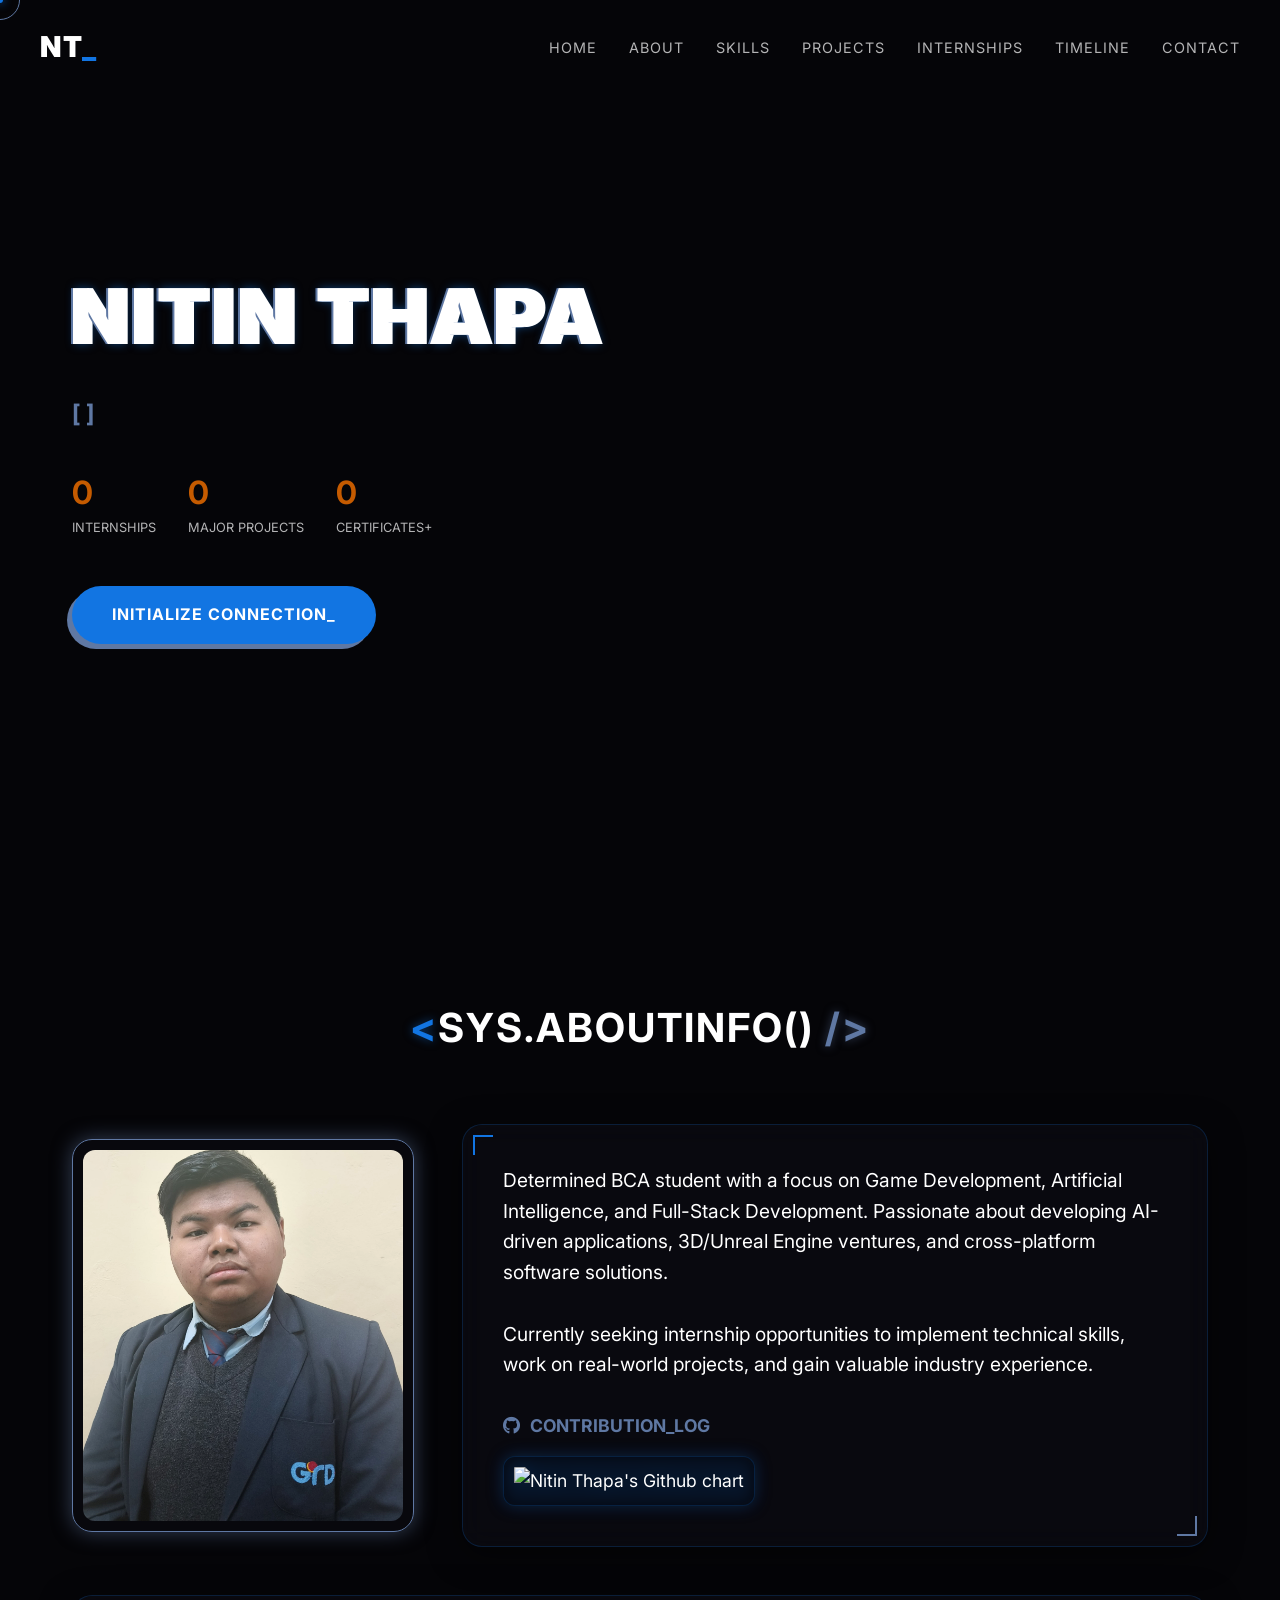
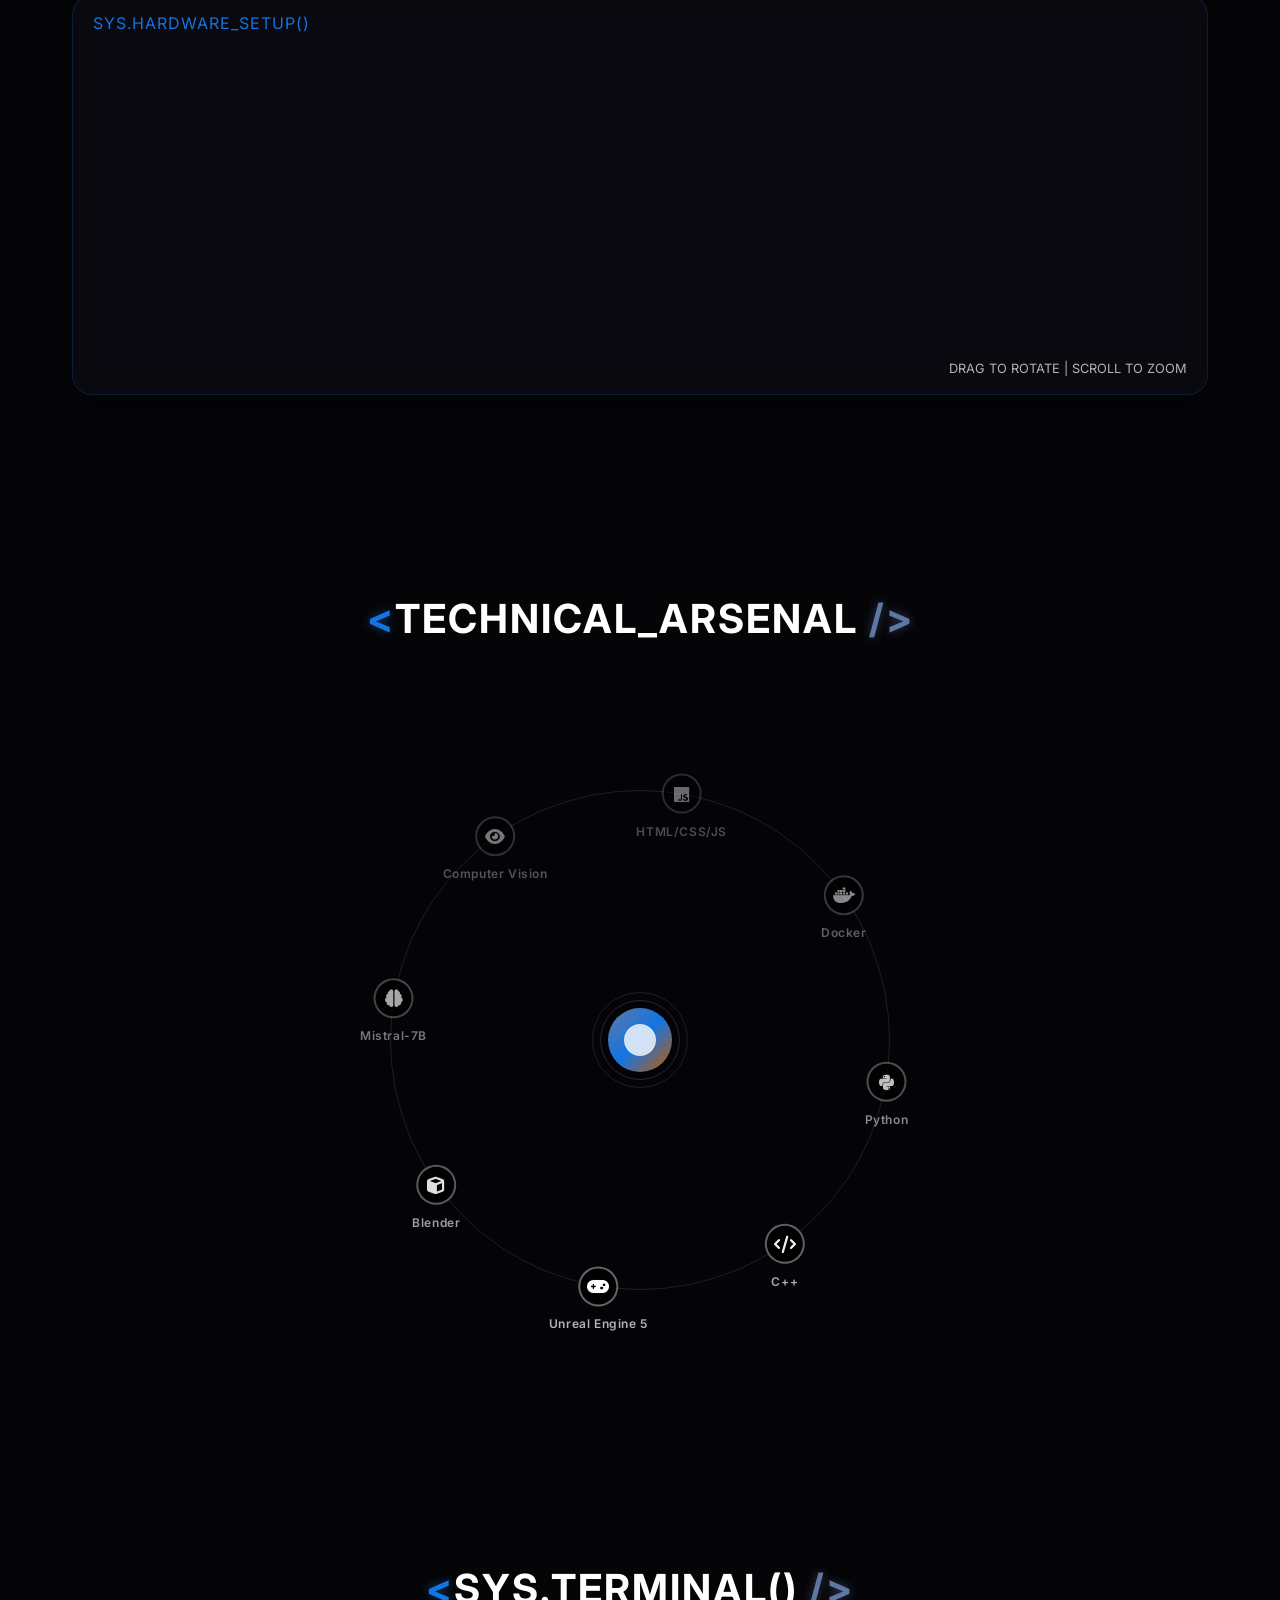
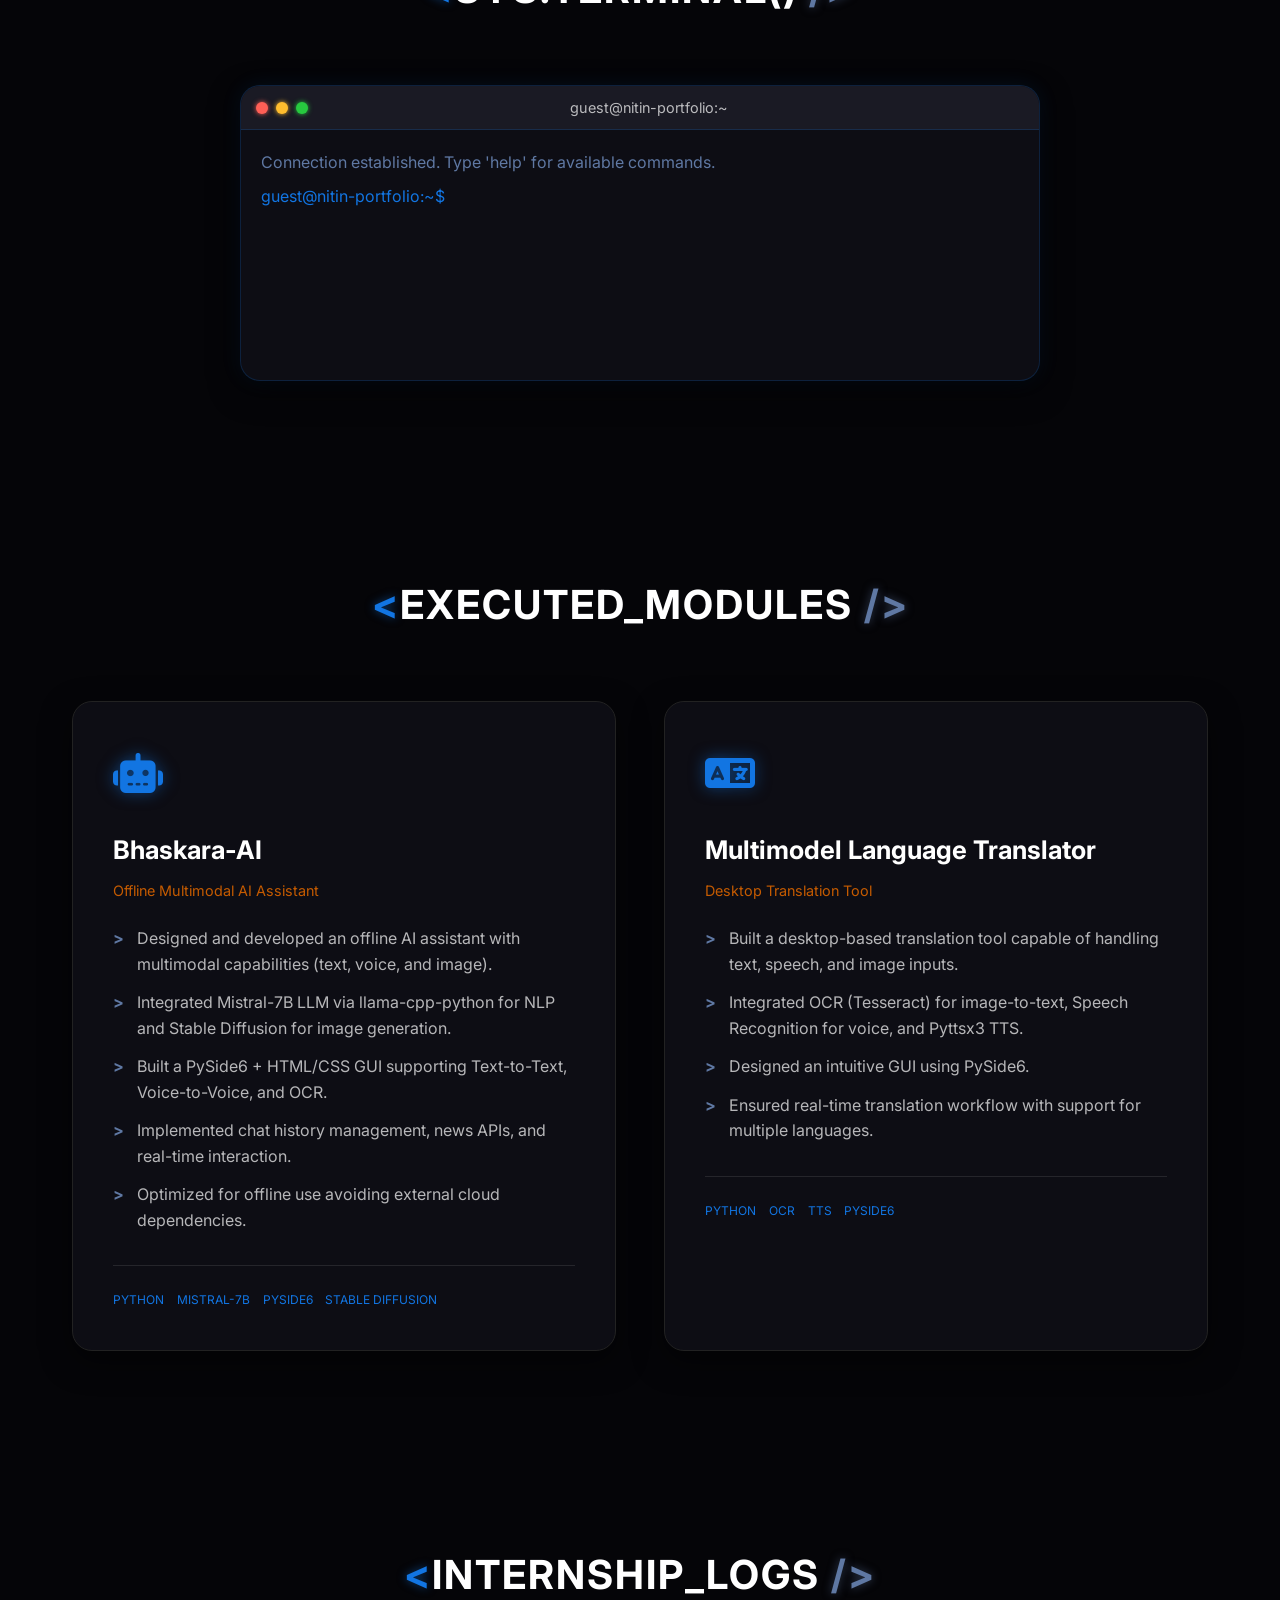
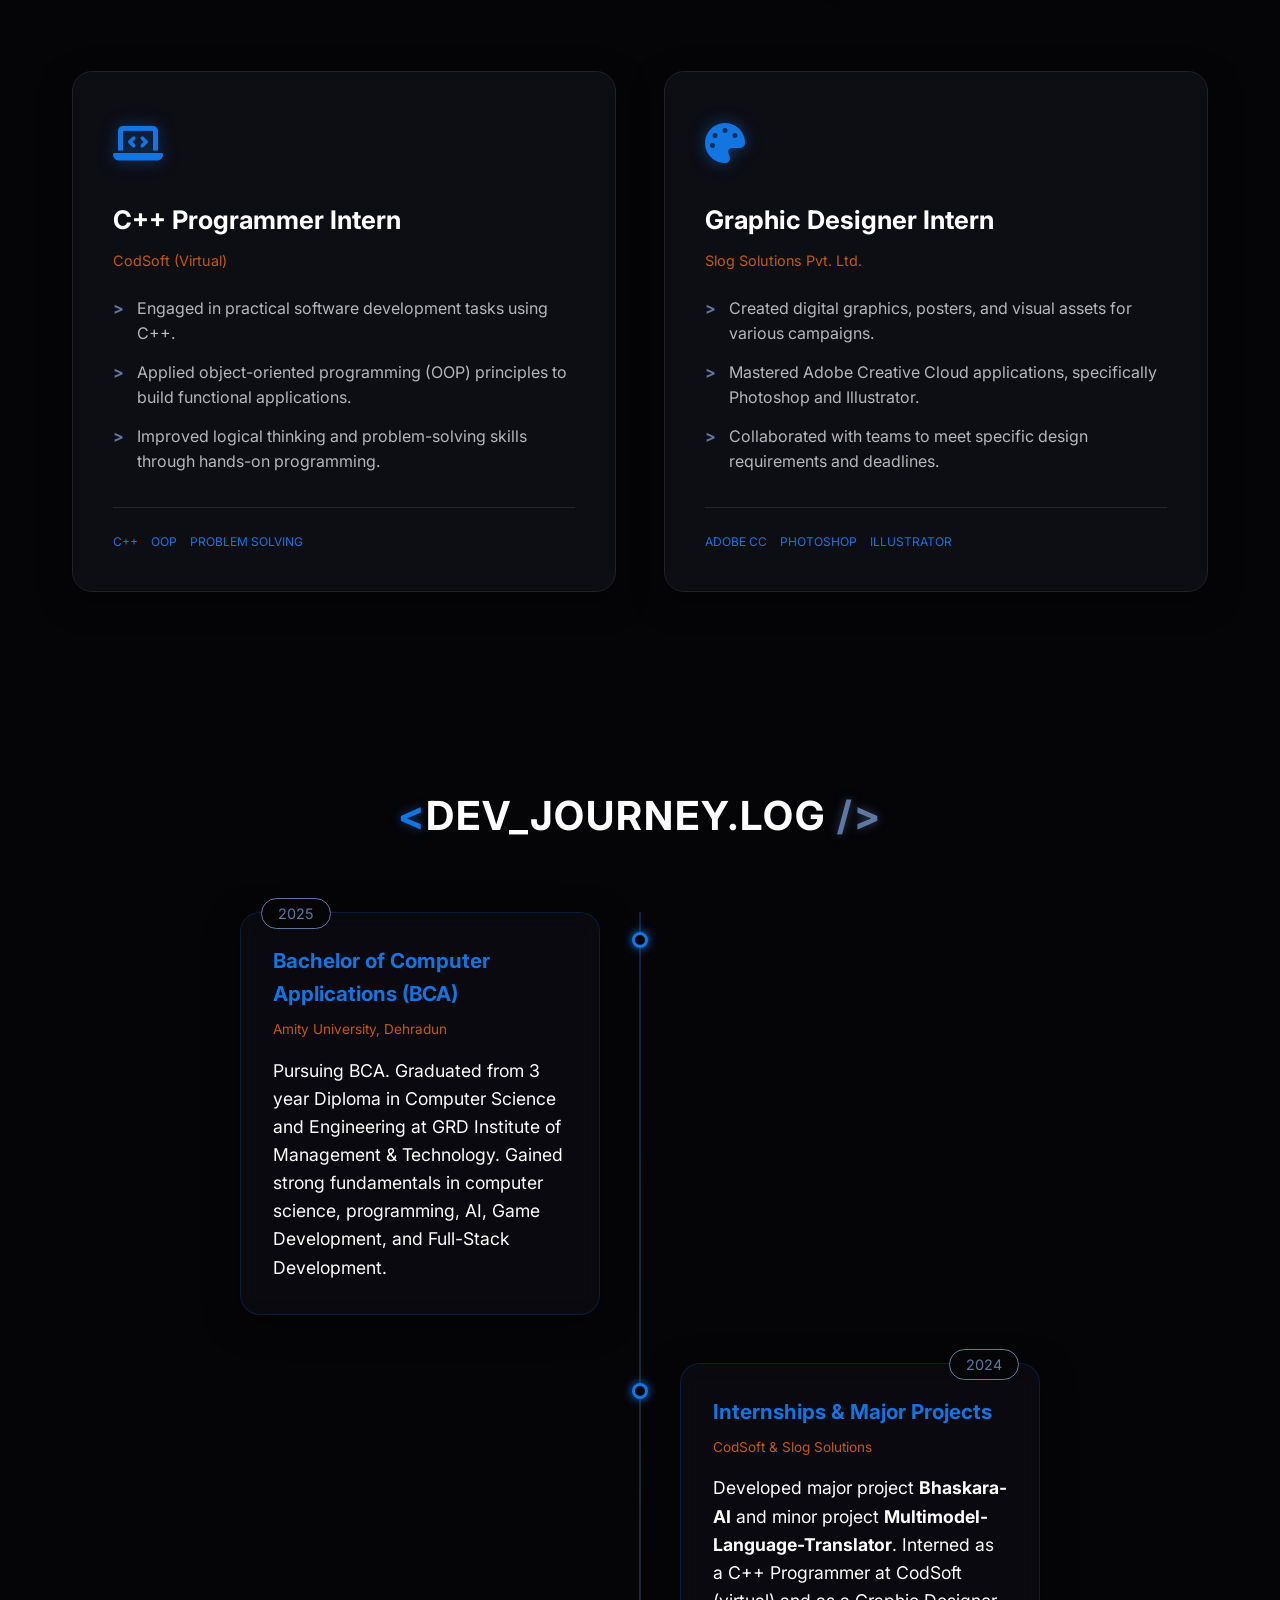
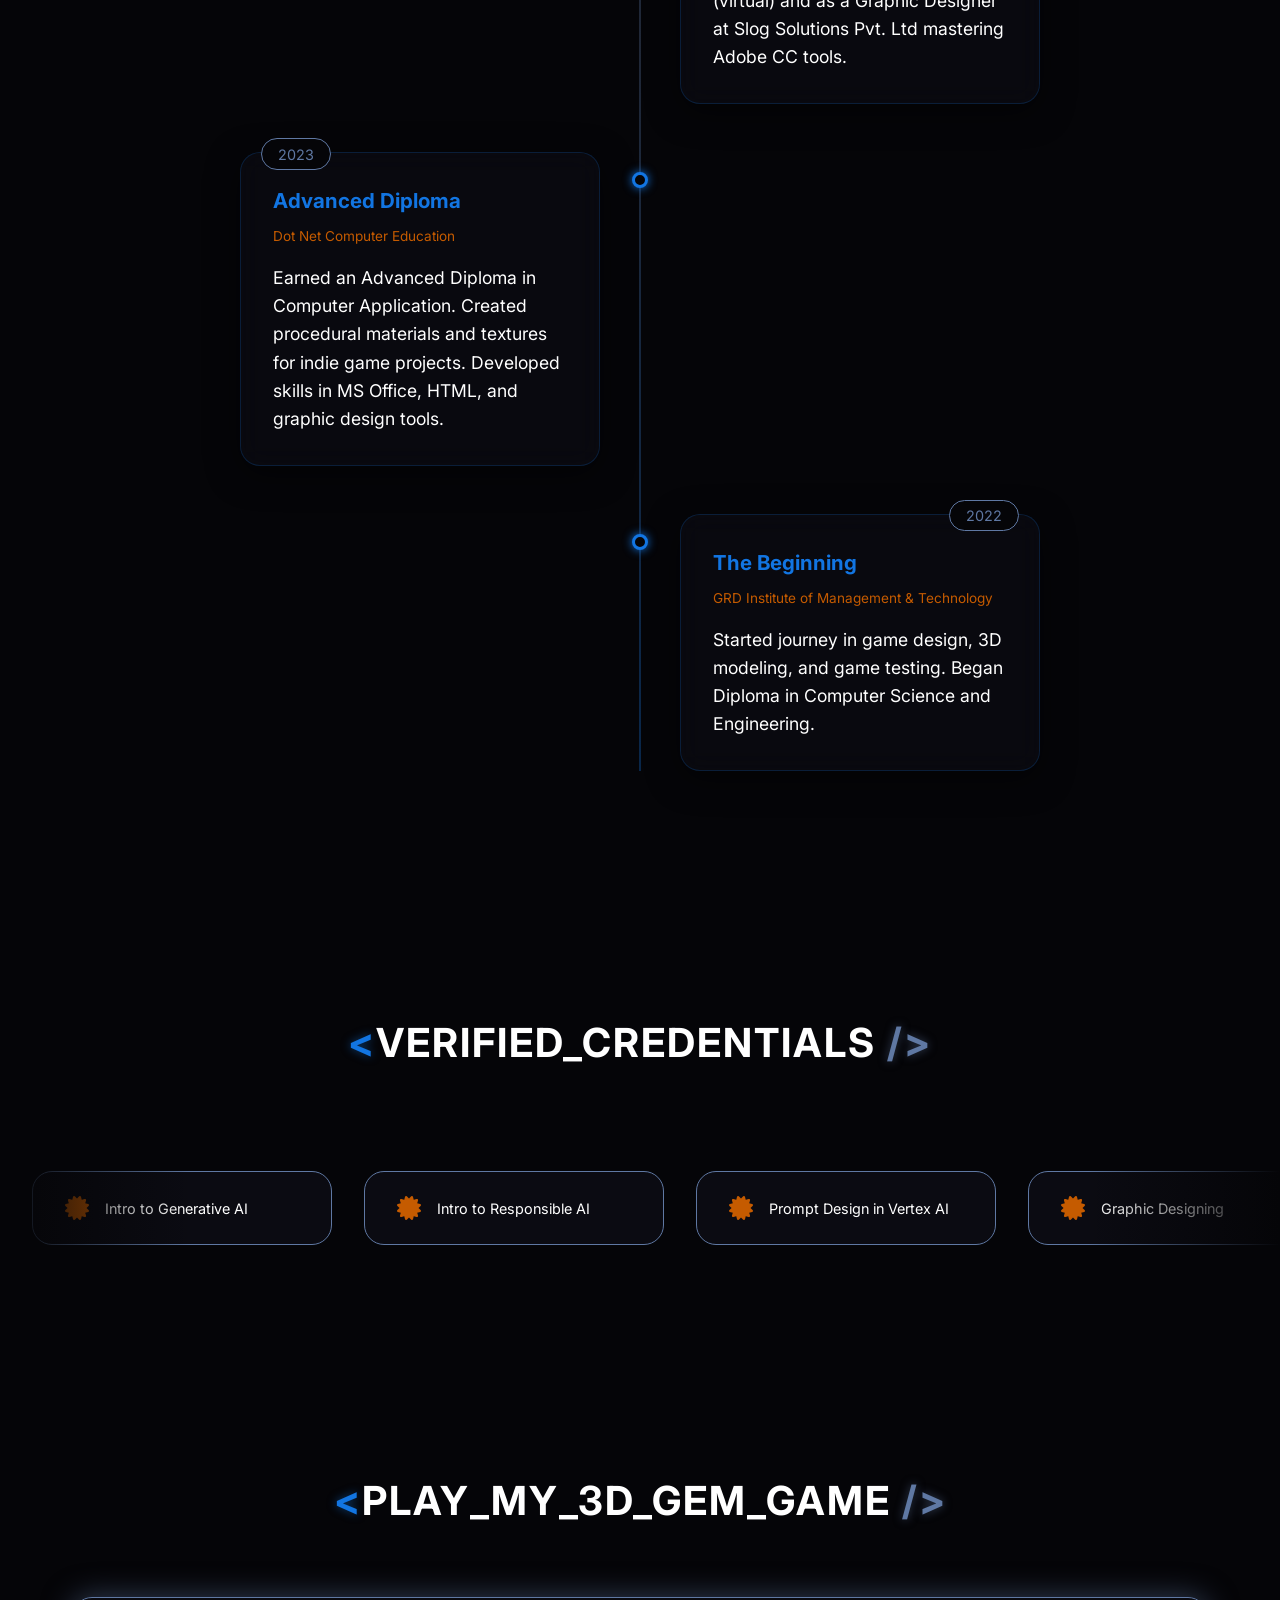
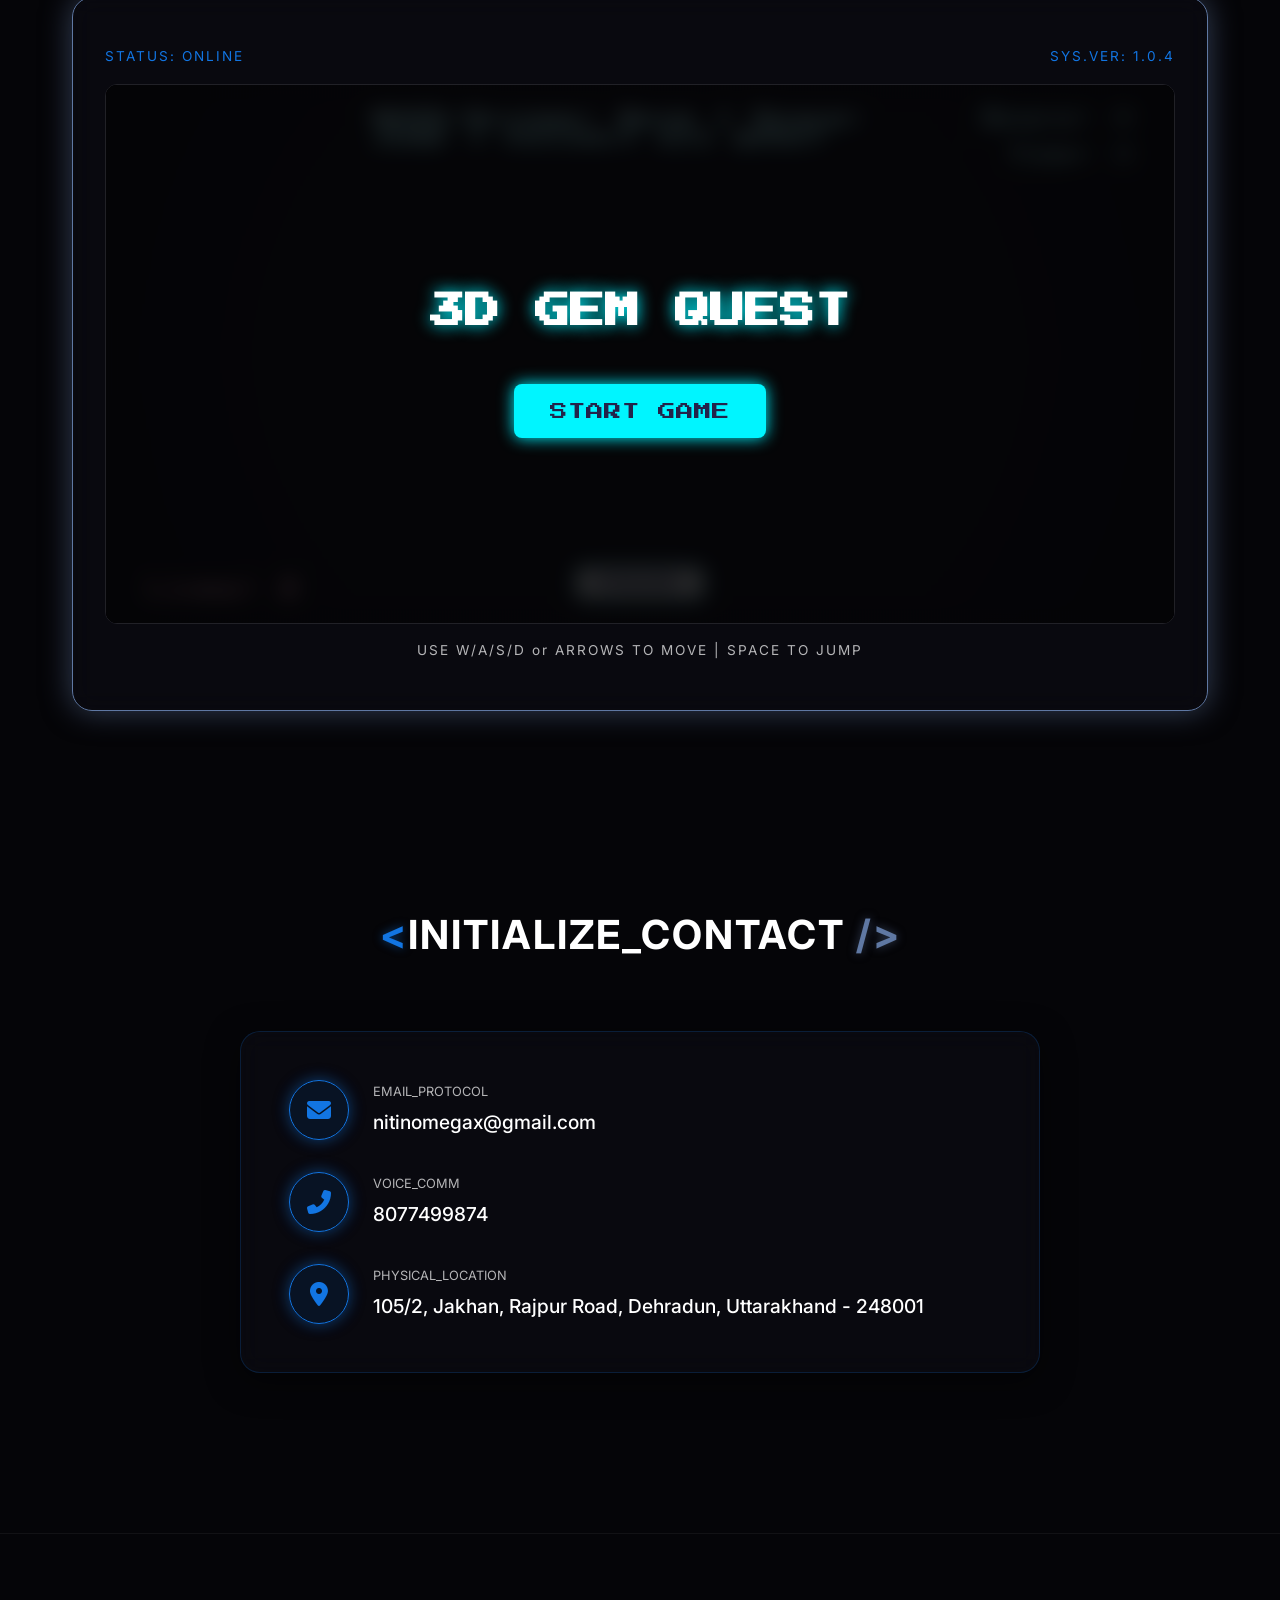
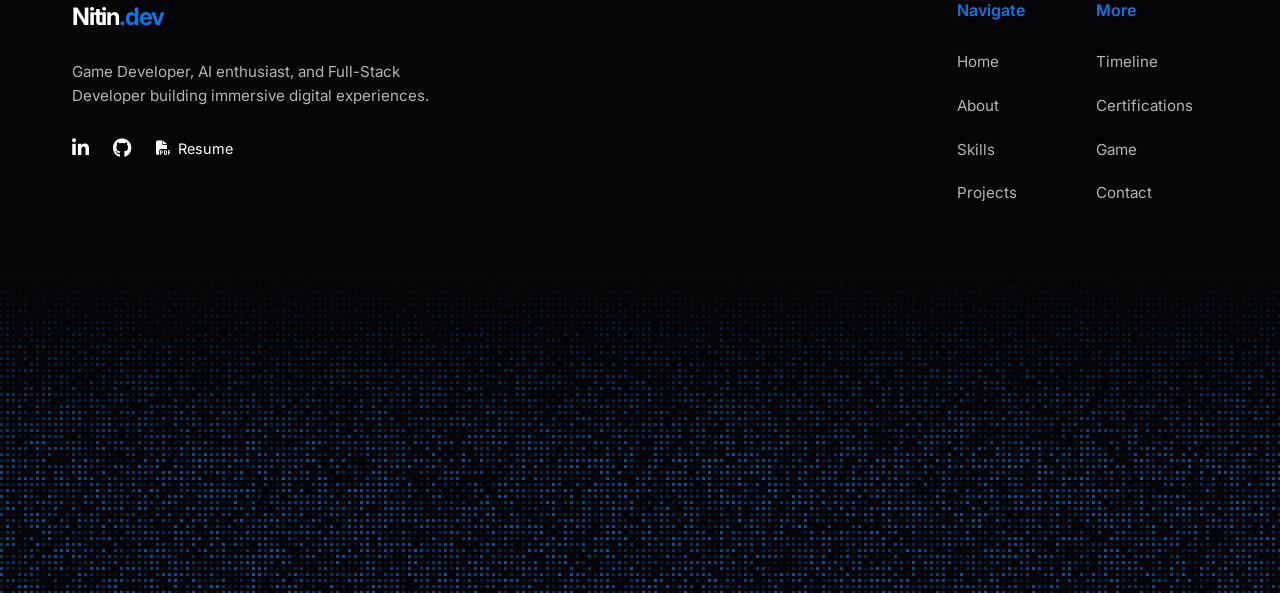
==== commit 7c1e2486: "feat: Redesign footer with a new multi-column layout and animated flickering grid, and add fade over" ====
--- a/index.html
+++ b/index.html
@@ -430,15 +430,43 @@
 
         <!-- Footer -->
         <footer id="footer-links" class="footer">
-            <div class="footer-content">
-                <div class="footer-text">© 2025 Nitin Thapa | System Terminated.</div>
-                <div class="social-links">
-                    <a href="https://www.linkedin.com/in/nitin-thapa-22752a2a1/" target="_blank" rel="noopener"
-                        class="social-btn linkedin"><i class="fab fa-linkedin-in"></i></a>
-                    <a href="https://github.com/NitinThapa30" target="_blank" rel="noopener"
-                        class="social-btn github"><i class="fab fa-github"></i></a>
-                    <a href="#" id="resume-link" class="social-btn resume"><i class="fas fa-file-pdf"></i> Resume</a>
-                </div>
+            <div class="footer-top">
+                <div class="footer-brand">
+                    <a href="#home" class="footer-logo">Nitin<span class="footer-logo-accent">.dev</span></a>
+                    <p class="footer-description">Game Developer, AI enthusiast, and Full-Stack Developer building immersive digital experiences.</p>
+                    <div class="social-links">
+                        <a href="https://www.linkedin.com/in/nitin-thapa-22752a2a1/" target="_blank" rel="noopener"
+                            class="social-btn linkedin"><i class="fab fa-linkedin-in"></i></a>
+                        <a href="https://github.com/NitinThapa30" target="_blank" rel="noopener"
+                            class="social-btn github"><i class="fab fa-github"></i></a>
+                        <a href="#" id="resume-link" class="social-btn resume"><i class="fas fa-file-pdf"></i> Resume</a>
+                    </div>
+                </div>
+                <div class="footer-columns">
+                    <div class="footer-col">
+                        <h4 class="footer-col-title">Navigate</h4>
+                        <ul>
+                            <li><a href="#home">Home</a></li>
+                            <li><a href="#about">About</a></li>
+                            <li><a href="#skills">Skills</a></li>
+                            <li><a href="#projects">Projects</a></li>
+                        </ul>
+                    </div>
+                    <div class="footer-col">
+                        <h4 class="footer-col-title">More</h4>
+                        <ul>
+                            <li><a href="#timeline">Timeline</a></li>
+                            <li><a href="#certifications">Certifications</a></li>
+                            <li><a href="#game">Game</a></li>
+                            <li><a href="#contact">Contact</a></li>
+                        </ul>
+                    </div>
+                </div>
+            </div>
+            <!-- Flickering Grid Canvas -->
+            <div class="flicker-grid-wrapper">
+                <div class="flicker-grid-fade"></div>
+                <canvas id="flicker-grid-canvas"></canvas>
             </div>
         </footer>
 
--- a/style.css
+++ b/style.css
@@ -1110,6 +1110,28 @@
     padding: 2rem 0;
 }
 
+/* Left & Right edge fade overlays */
+.cert-carousel-wrapper::before,
+.cert-carousel-wrapper::after {
+    content: '';
+    position: absolute;
+    top: 0;
+    width: 15%;
+    height: 100%;
+    z-index: 2;
+    pointer-events: none;
+}
+
+.cert-carousel-wrapper::before {
+    left: 0;
+    background: linear-gradient(to right, var(--bg-color) 0%, transparent 100%);
+}
+
+.cert-carousel-wrapper::after {
+    right: 0;
+    background: linear-gradient(to left, var(--bg-color) 0%, transparent 100%);
+}
+
 .cert-carousel {
     display: flex;
     width: max-content;
@@ -1259,25 +1281,141 @@
 
 /* Footer & Resume Modal */
 .footer {
-    padding: 4rem 2rem 2rem;
+    position: relative;
     border-top: 1px solid rgba(255,255,255,0.05);
     margin-top: 4rem;
-}
-
-.footer-content {
+    background: var(--bg-color);
+    overflow: hidden;
+    width: 100%;
+}
+
+.footer-top {
     max-width: 1200px;
     margin: 0 auto;
     display: flex;
-    justify-content: space-between;
-    align-items: center;
+    flex-direction: column;
+    gap: 3rem;
+    position: relative;
+    z-index: 20; /* Above canvas */
+    padding: 4rem 2rem 2rem;
+}
+
+@media (min-width: 768px) {
+    .footer-top {
+        flex-direction: row;
+        justify-content: space-between;
+    }
+}
+
+.footer-brand {
+    max-width: 400px;
+    display: flex;
+    flex-direction: column;
+    gap: 1.5rem;
+}
+
+.footer-logo {
+    font-size: 1.5rem;
+    font-weight: 700;
+    color: var(--text-primary);
+    text-decoration: none;
+    letter-spacing: -0.05em;
+}
+
+.footer-logo-accent {
+    color: var(--primary);
+}
+
+.footer-description {
+    color: var(--text-secondary);
+    font-size: 0.95rem;
+    line-height: 1.6;
+}
+
+.footer-columns {
+    display: flex;
+    gap: 4rem;
     flex-wrap: wrap;
-    gap: 2rem;
-}
-
-.footer-text {
-    font-family: var(--font-mono);
-    font-size: 0.9rem;
+}
+
+.footer-col {
+    display: flex;
+    flex-direction: column;
+    gap: 1rem;
+}
+
+.footer-col-title {
+    font-size: 1rem;
+    font-weight: 600;
+    color: var(--primary);
+    margin-bottom: 0.5rem;
+}
+
+.footer-col ul {
+    list-style: none;
+    padding: 0;
+    display: flex;
+    flex-direction: column;
+    gap: 0.8rem;
+}
+
+.footer-col a {
     color: var(--text-secondary);
+    text-decoration: none;
+    font-size: 0.95rem;
+    transition: color 0.3s;
+    display: inline-flex;
+    align-items: center;
+    gap: 0.5rem;
+}
+
+.footer-col a:hover {
+    color: var(--text-primary);
+}
+
+.footer-col a::after {
+    content: "›";
+    opacity: 0;
+    transform: translateX(-5px);
+    transition: all 0.3s ease;
+    font-size: 1.2rem;
+    color: var(--primary);
+}
+
+.footer-col a:hover::after {
+    opacity: 1;
+    transform: translateX(0);
+}
+
+/* Flickering Grid Container */
+.flicker-grid-wrapper {
+    position: relative;
+    width: 100%;
+    height: 16rem;
+    margin-top: 2rem;
+    z-index: 10;
+}
+
+@media (min-width: 768px) {
+    .flicker-grid-wrapper {
+        height: 20rem;
+    }
+}
+
+.flicker-grid-fade {
+    position: absolute;
+    inset: 0;
+    background: linear-gradient(to top, transparent 40%, var(--bg-color) 100%);
+    z-index: 15;
+    pointer-events: none;
+}
+
+#flicker-grid-canvas {
+    position: absolute;
+    inset: 0;
+    width: 100%;
+    height: 100%;
+    pointer-events: none;
 }
 
 .social-links {
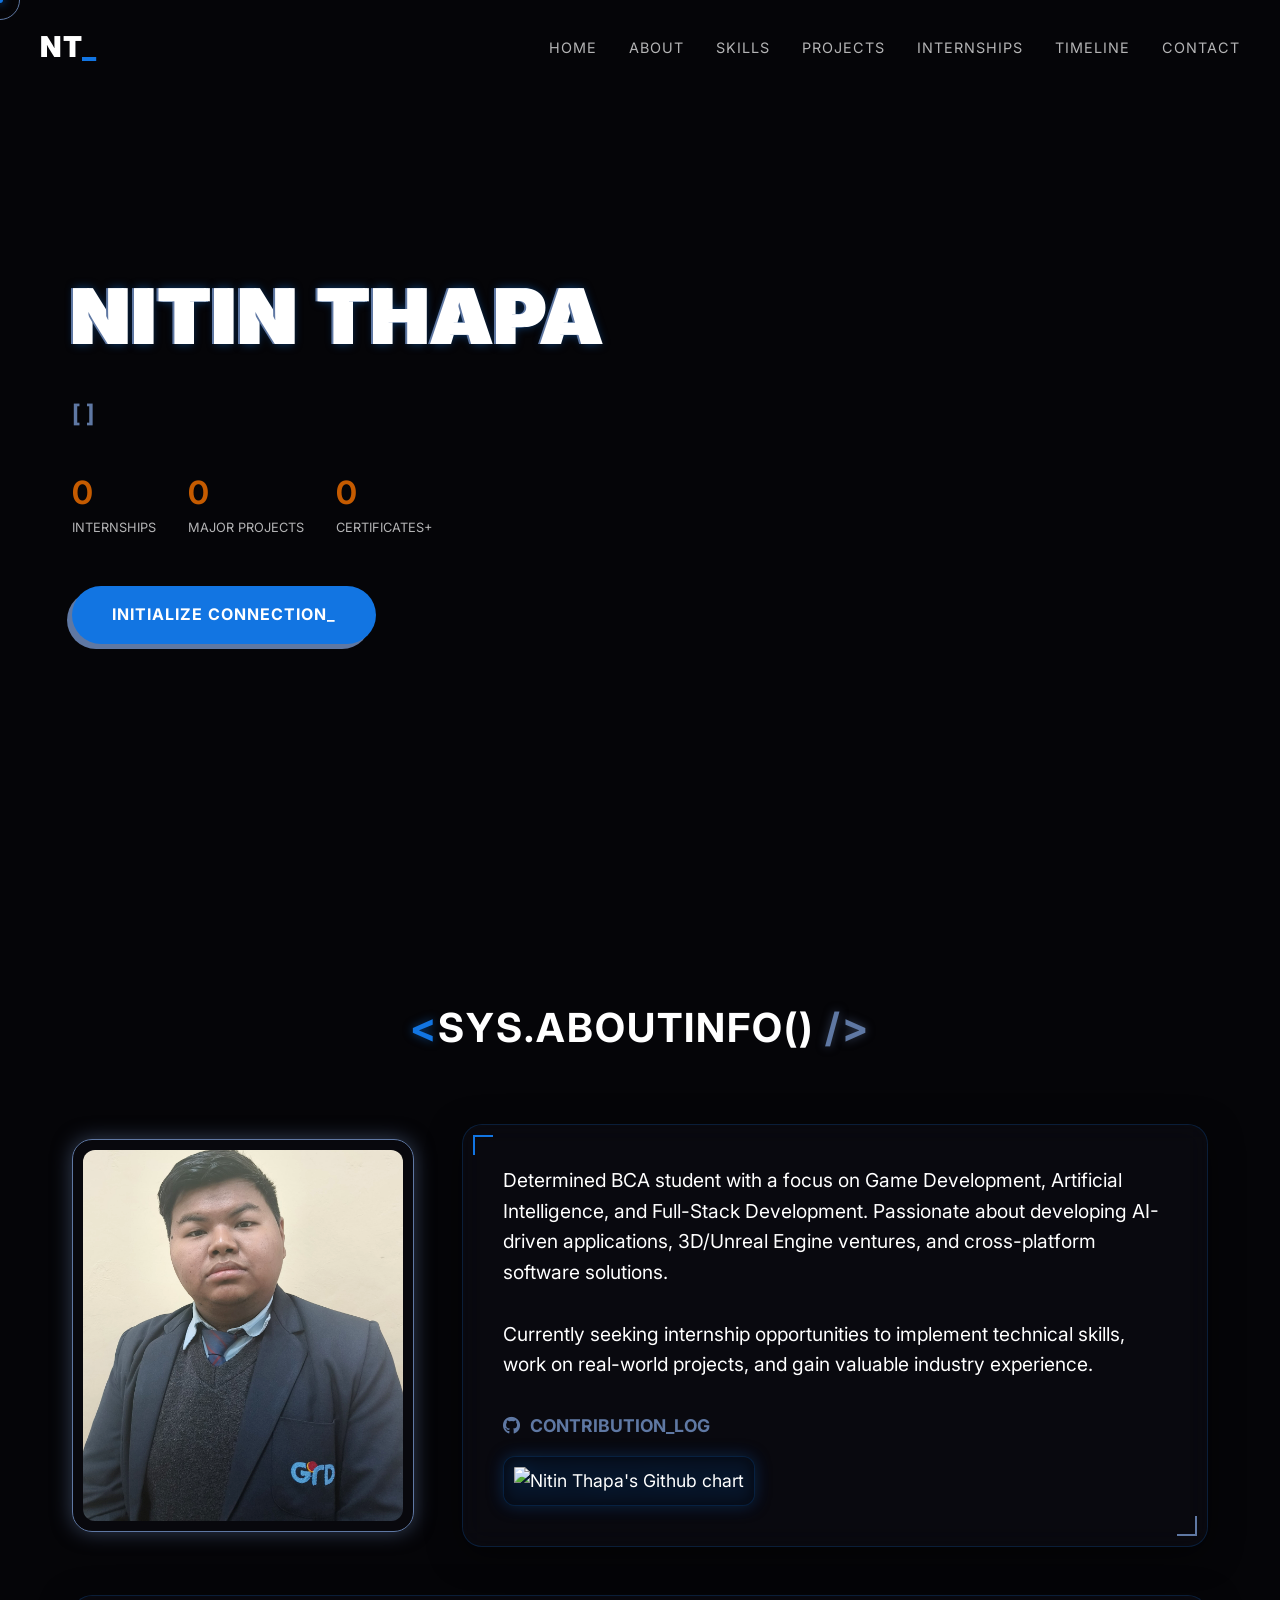
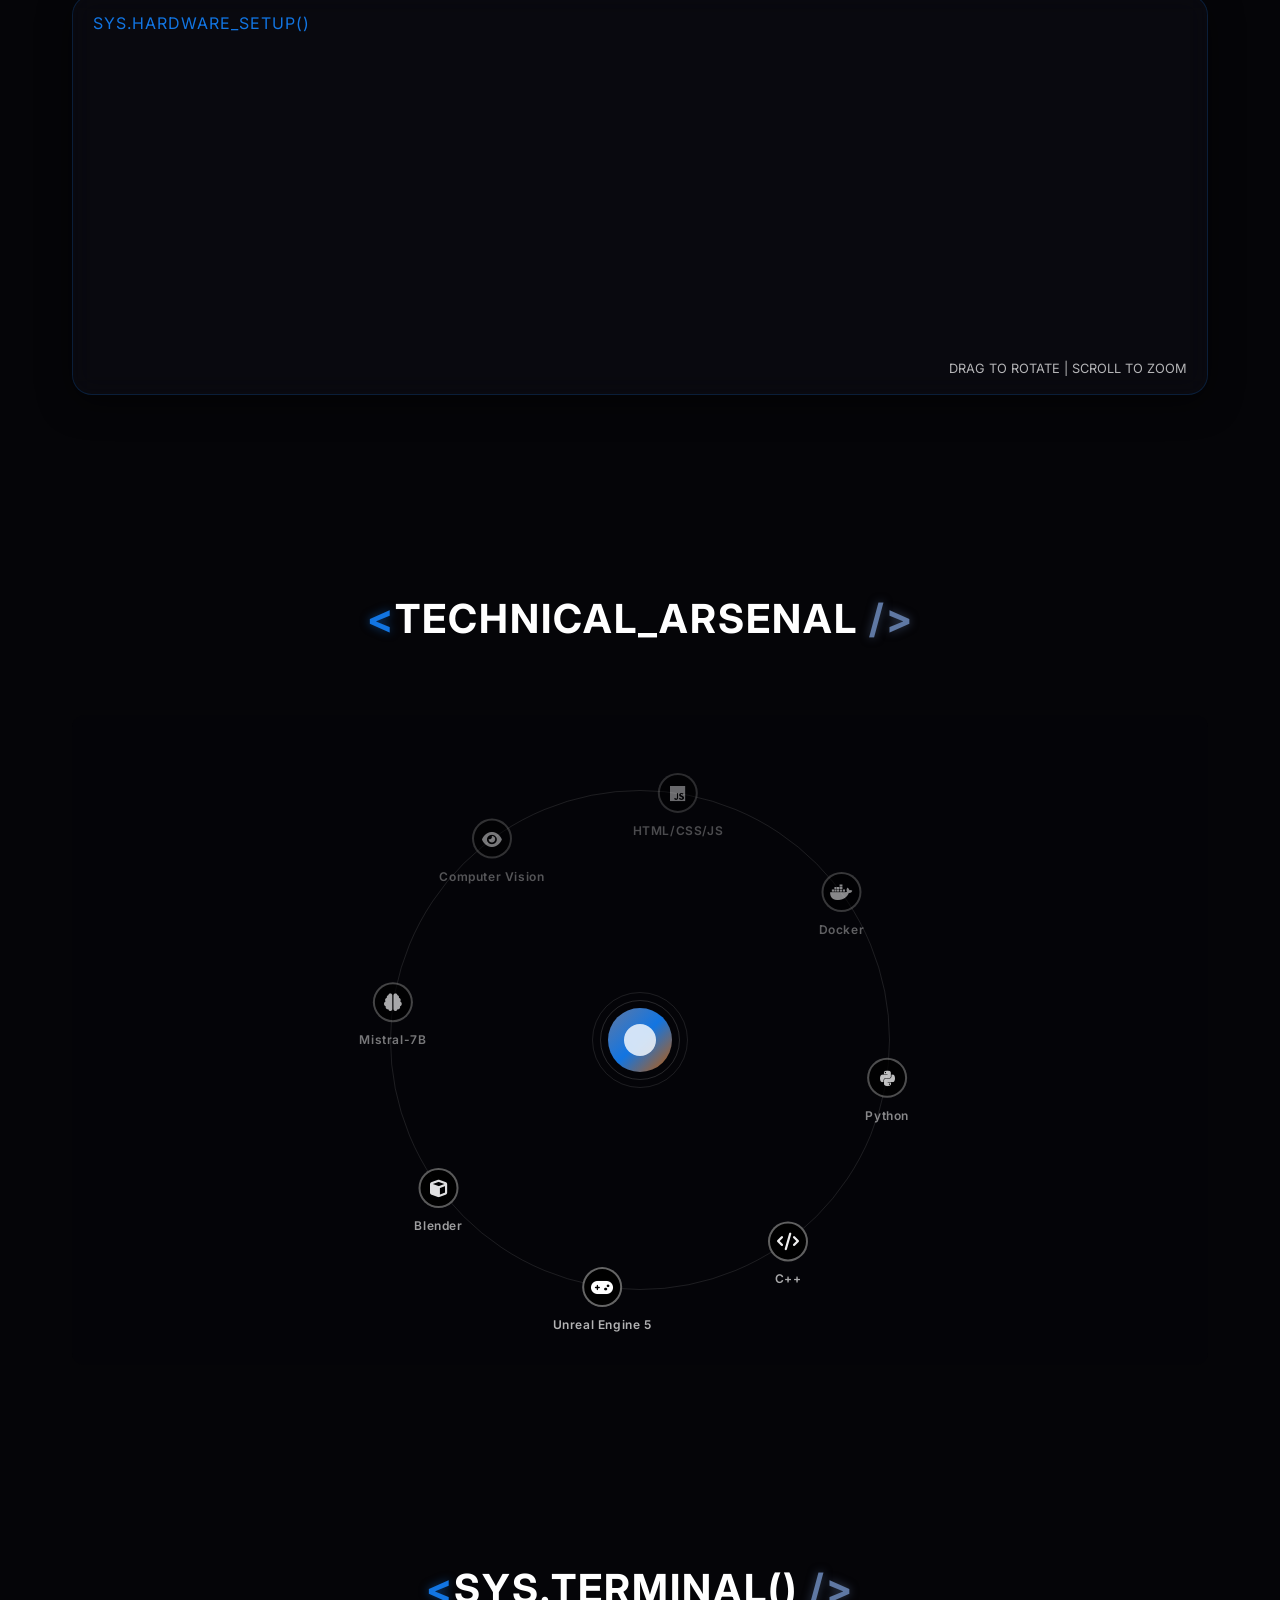
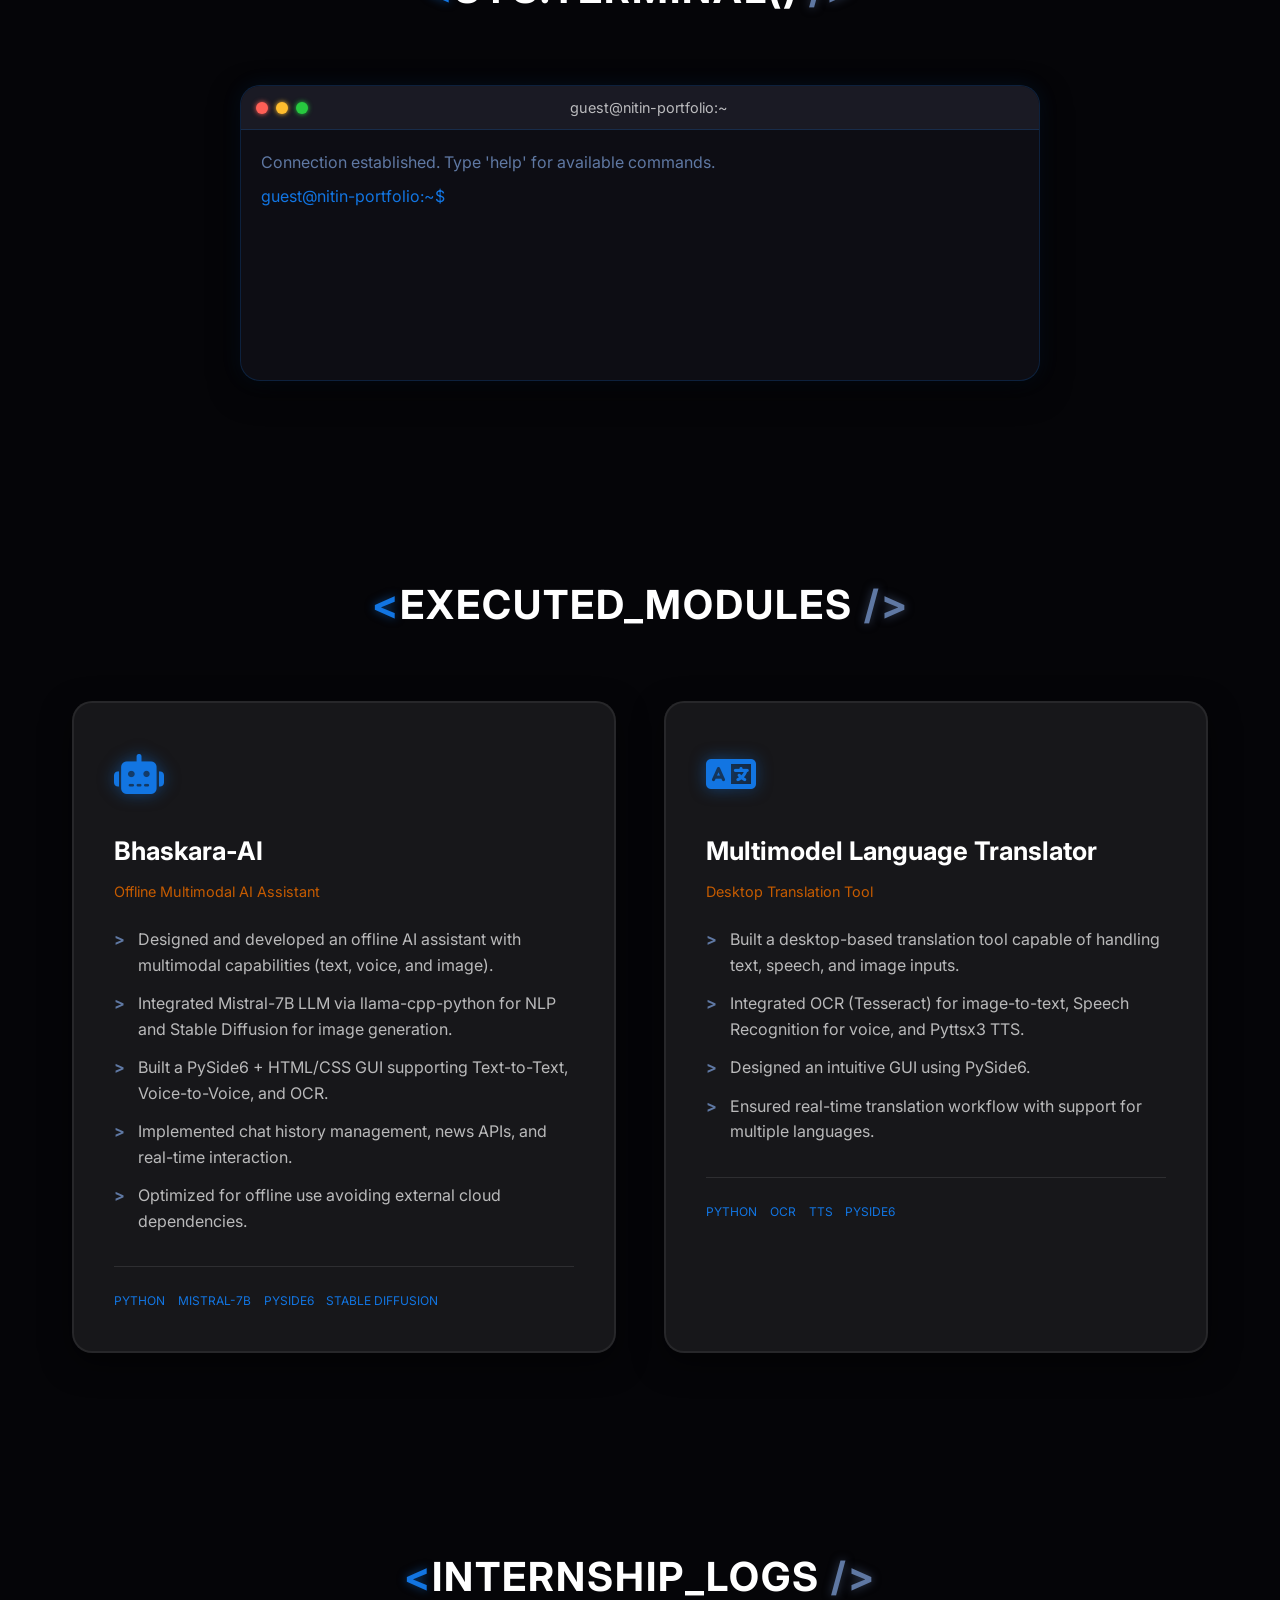
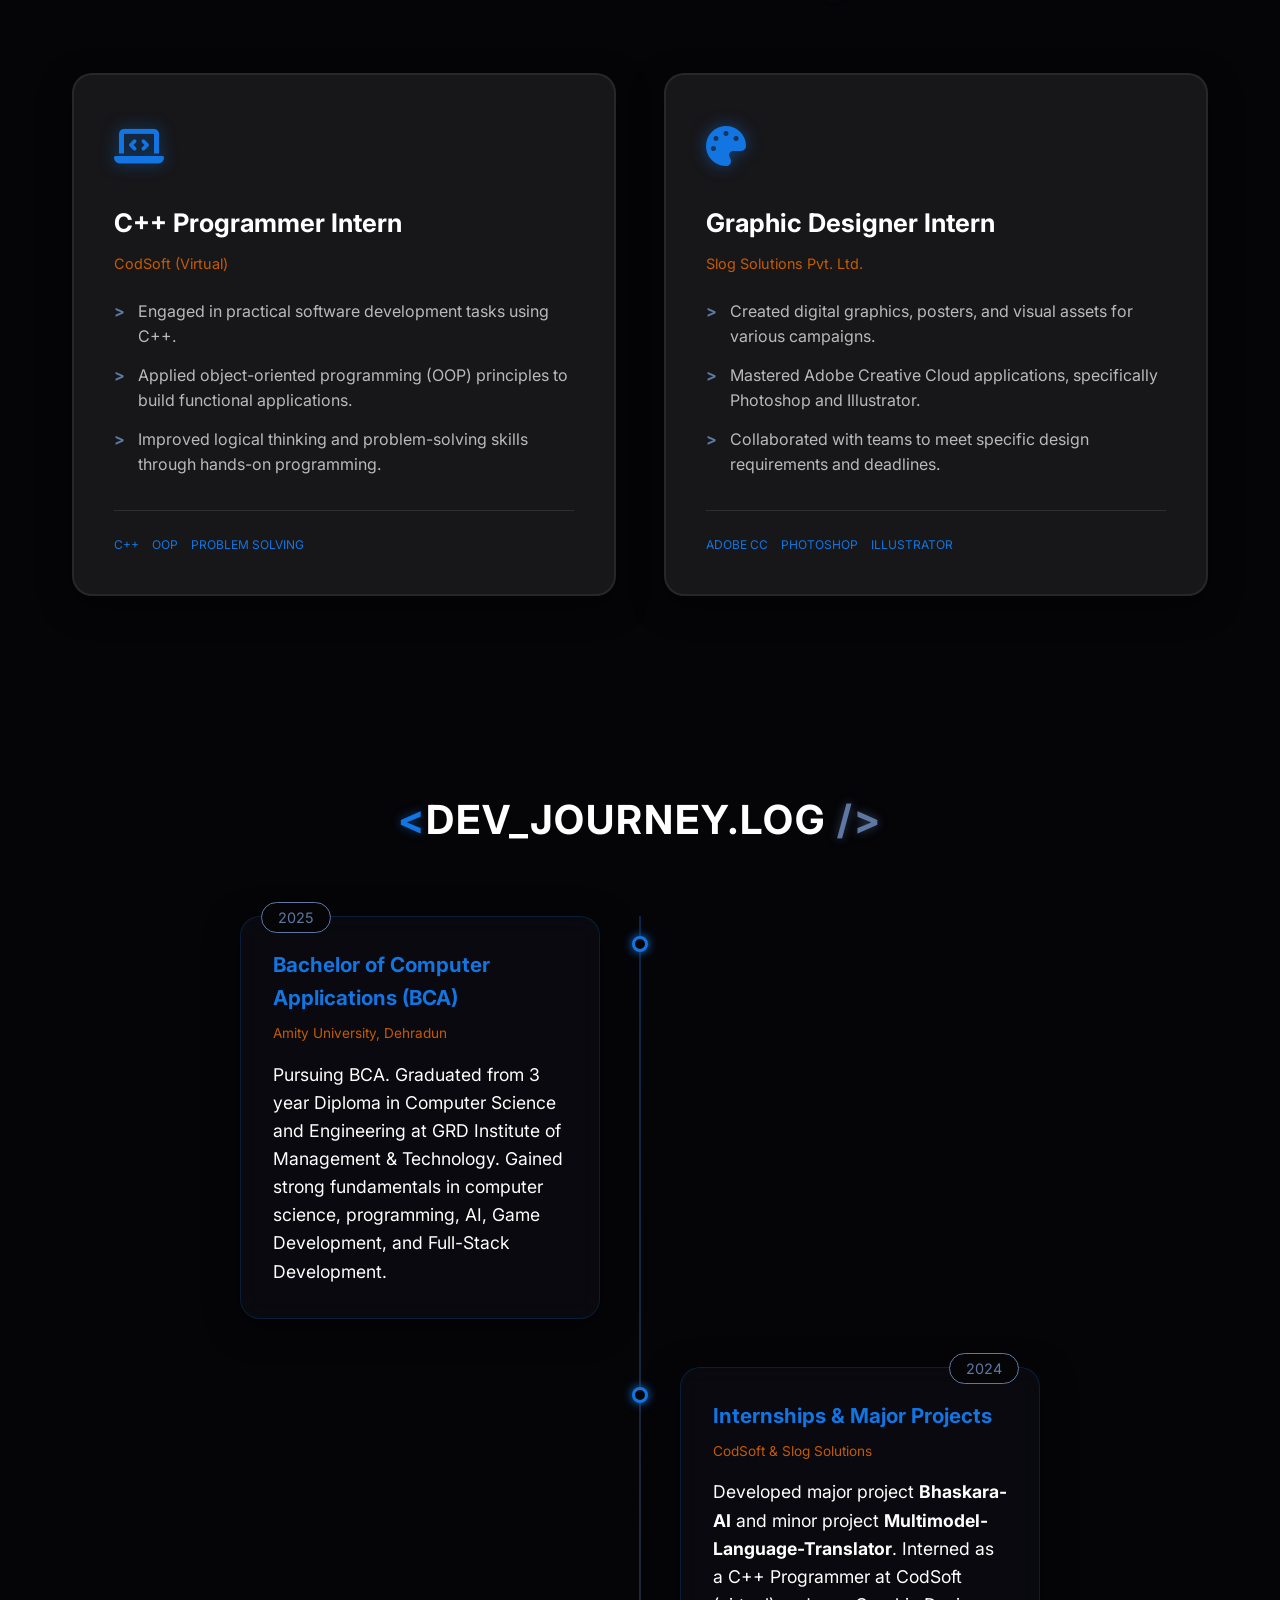
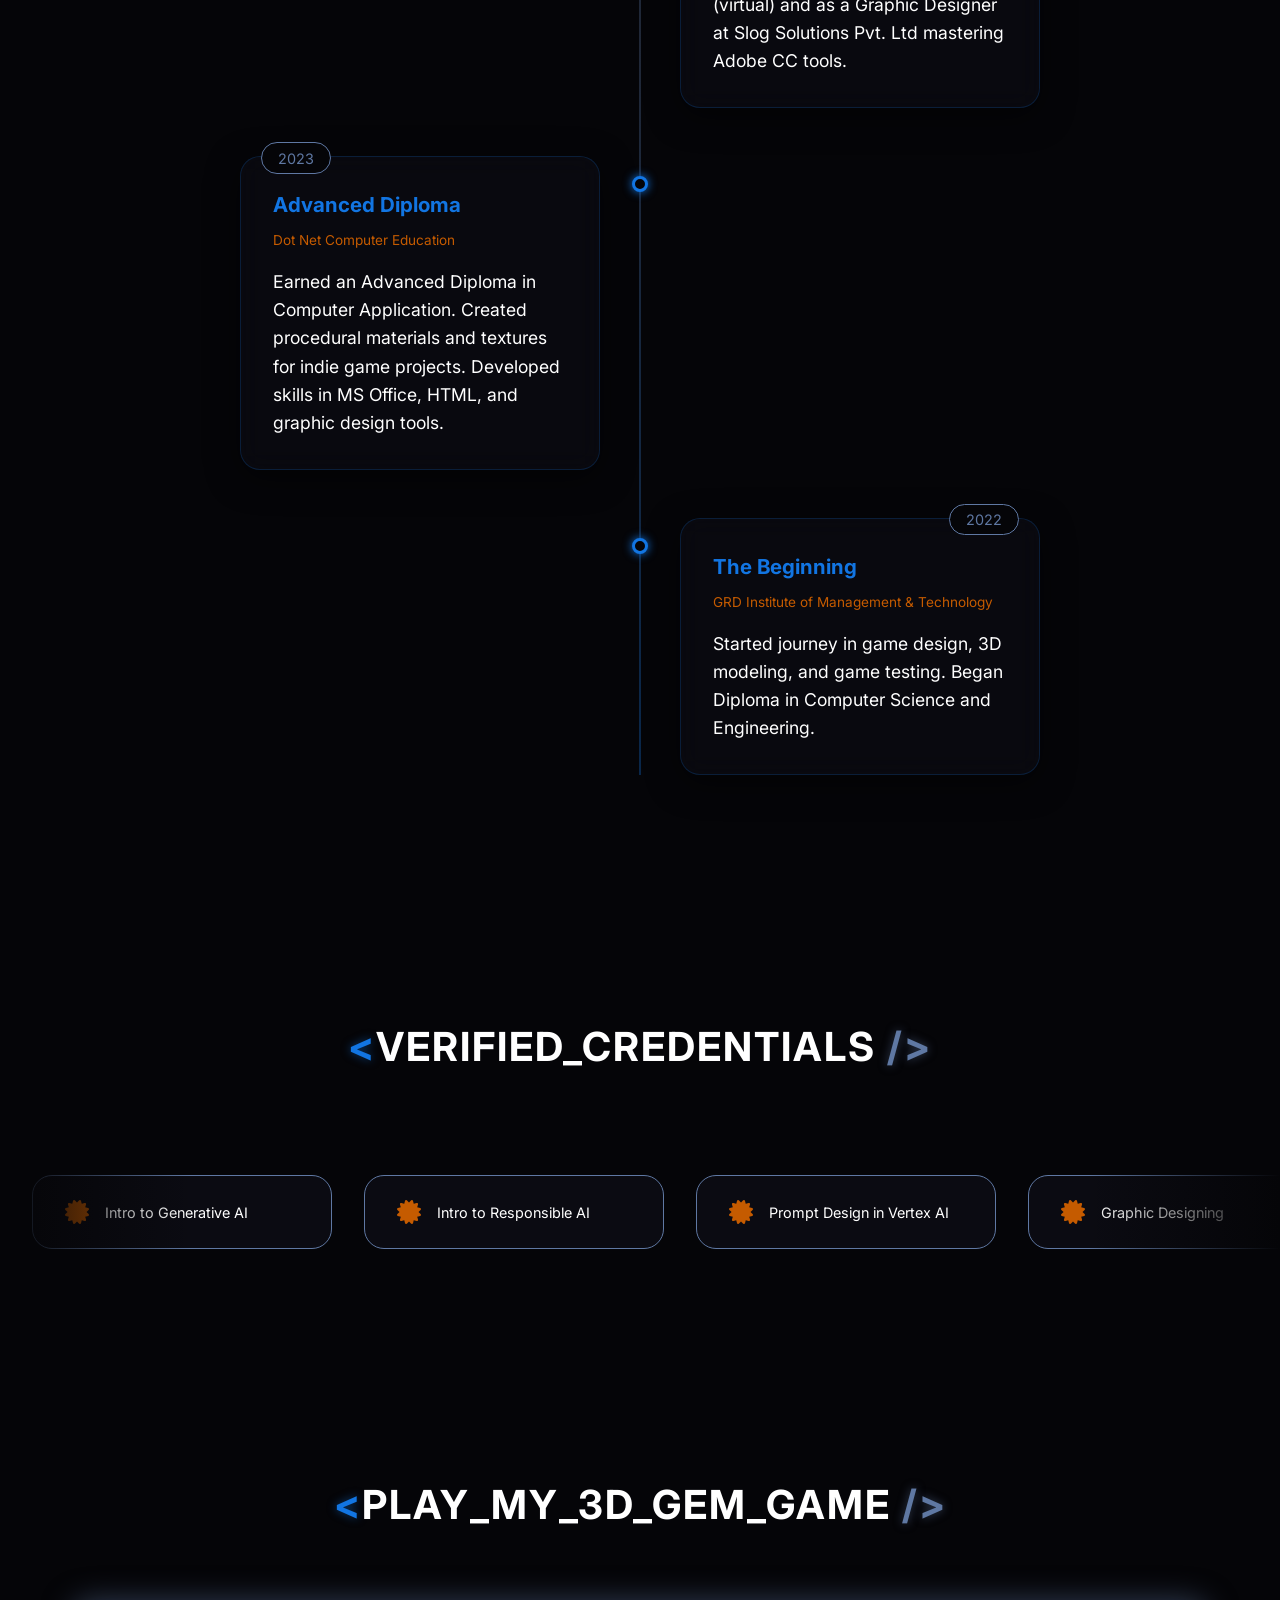
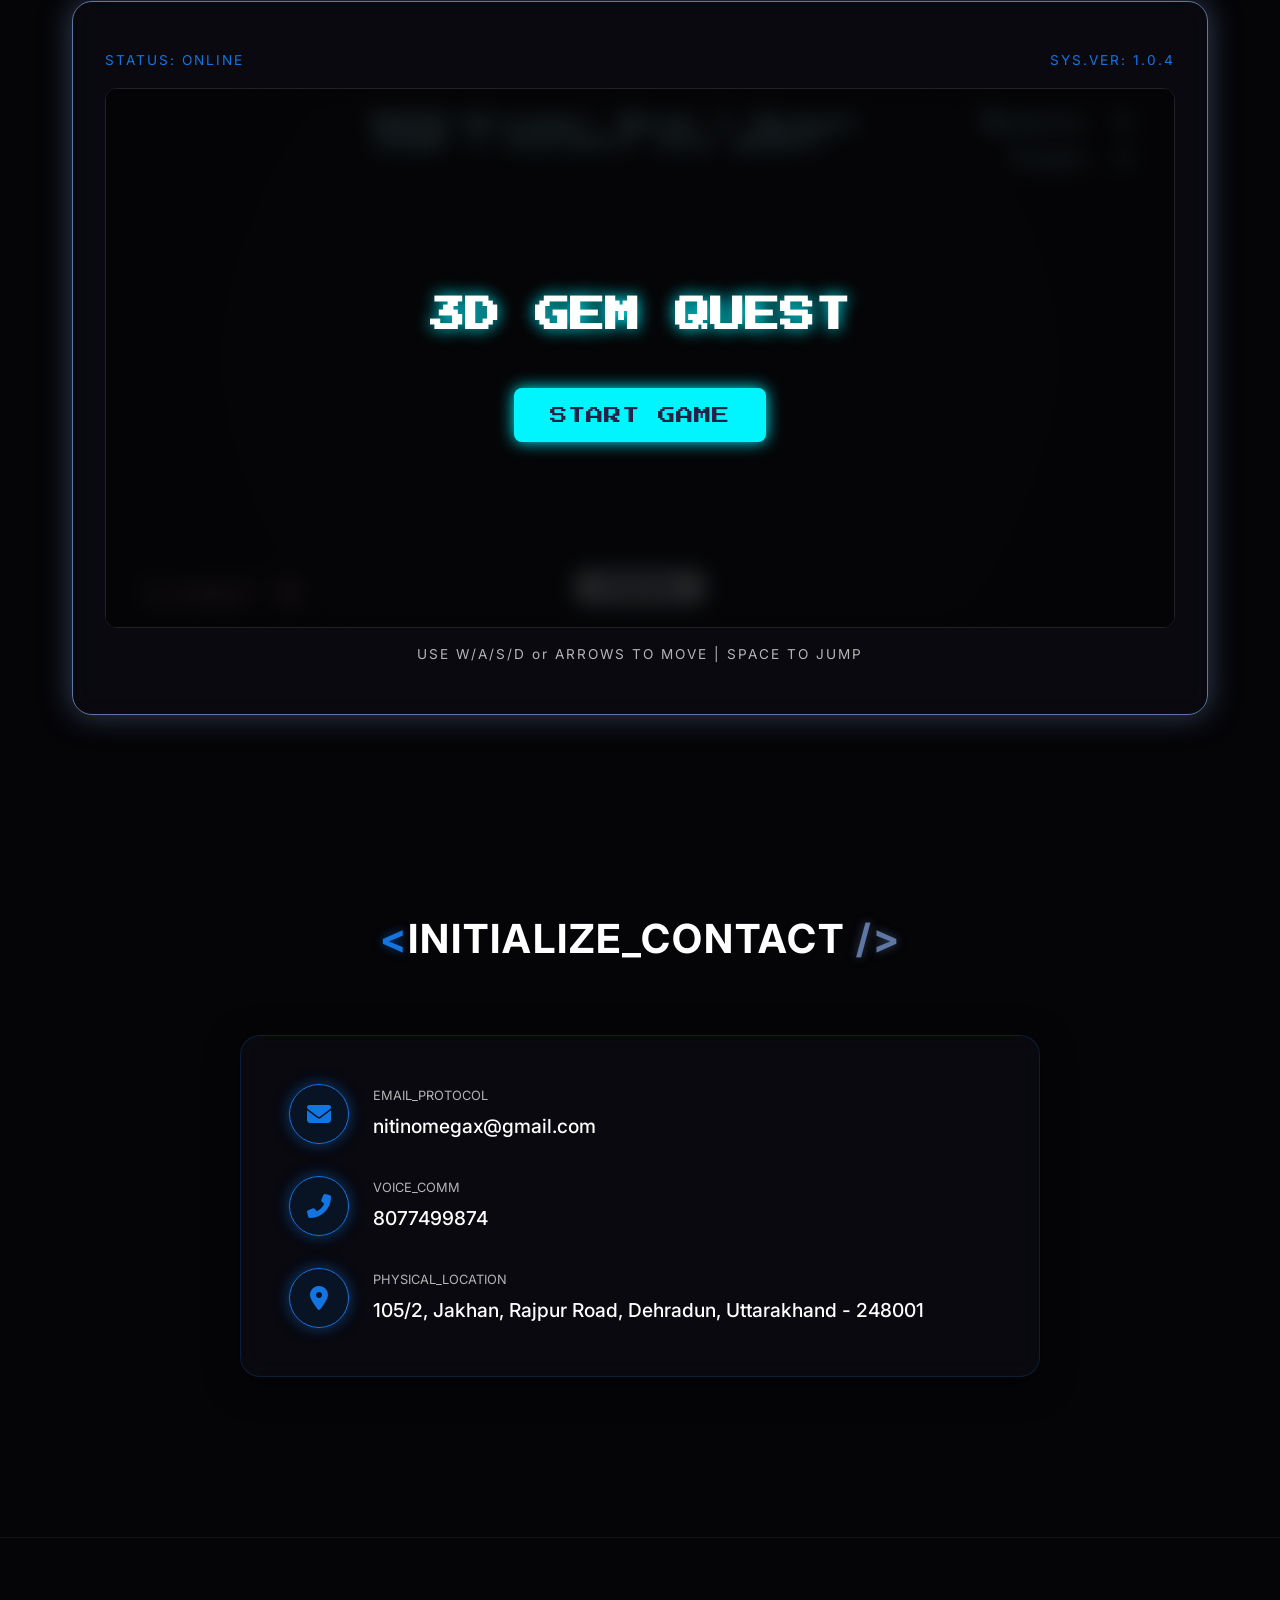
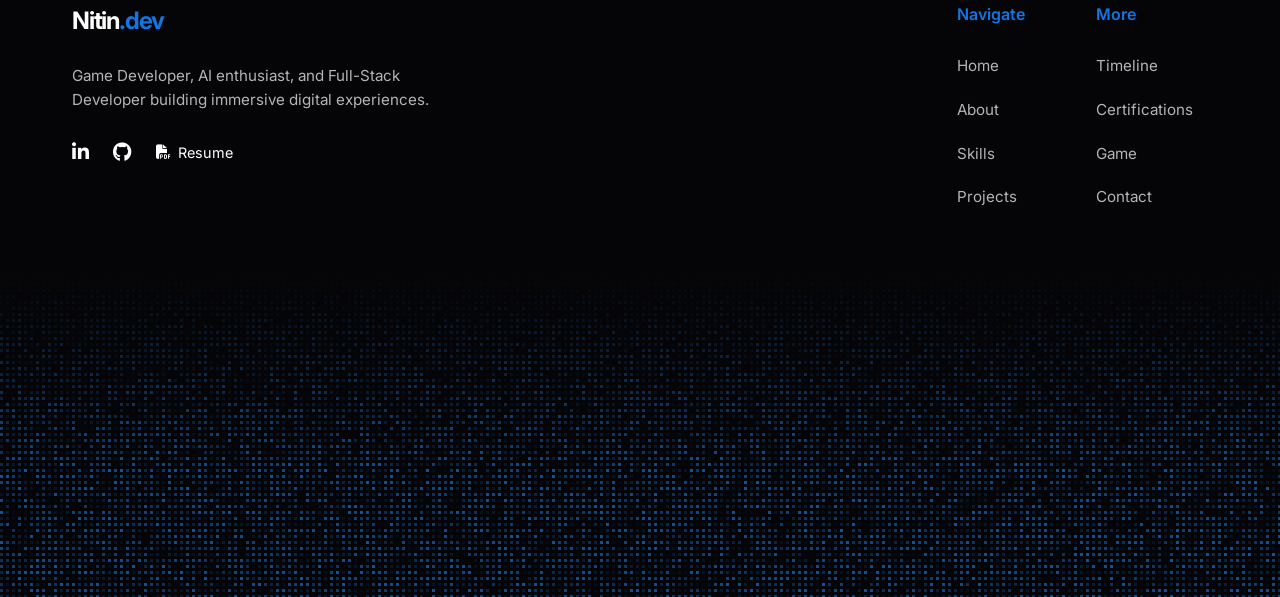
==== commit 5f57a83d: "feat: Add interactive spotlight glow effect to project and internship cards." ====
--- a/index.html
+++ b/index.html
@@ -186,7 +186,8 @@
             <div class="project-grid">
                 <!-- Project 1 -->
                 <div class="project-card-3d reveal-up" data-tilt data-tilt-max="10" data-tilt-speed="400"
-                    data-tilt-glare="true" data-tilt-max-glare="0.2">
+                    data-tilt-glare="true" data-tilt-max-glare="0.2" data-glow style="--base: 220; --spread: 200;">
+                    <div class="glow-inner" data-glow></div>
                     <div class="project-content">
                         <div class="project-icon"><i class="fas fa-robot"></i></div>
                         <h3>Bhaskara-AI</h3>
@@ -208,7 +209,8 @@
 
                 <!-- Project 2 -->
                 <div class="project-card-3d reveal-up" data-tilt data-tilt-max="10" data-tilt-speed="400"
-                    data-tilt-glare="true" data-tilt-max-glare="0.2">
+                    data-tilt-glare="true" data-tilt-max-glare="0.2" data-glow style="--base: 30; --spread: 200;">
+                    <div class="glow-inner" data-glow></div>
                     <div class="project-content">
                         <div class="project-icon"><i class="fas fa-language"></i></div>
                         <h3>Multimodel Language Translator</h3>
@@ -240,7 +242,8 @@
             <div class="project-grid">
                 <!-- Internship 1 -->
                 <div class="project-card-3d reveal-up" data-tilt data-tilt-max="10" data-tilt-speed="400"
-                    data-tilt-glare="true" data-tilt-max-glare="0.2">
+                    data-tilt-glare="true" data-tilt-max-glare="0.2" data-glow style="--base: 220; --spread: 200;">
+                    <div class="glow-inner" data-glow></div>
                     <div class="project-content">
                         <div class="project-icon"><i class="fas fa-laptop-code"></i></div>
                         <h3>C++ Programmer Intern</h3>
@@ -259,7 +262,8 @@
 
                 <!-- Internship 2 -->
                 <div class="project-card-3d reveal-up" data-tilt data-tilt-max="10" data-tilt-speed="400"
-                    data-tilt-glare="true" data-tilt-max-glare="0.2">
+                    data-tilt-glare="true" data-tilt-max-glare="0.2" data-glow style="--base: 30; --spread: 200;">
+                    <div class="glow-inner" data-glow></div>
                     <div class="project-content">
                         <div class="project-icon"><i class="fas fa-palette"></i></div>
                         <h3>Graphic Designer Intern</h3>
--- a/style.css
+++ b/style.css
@@ -1878,3 +1878,109 @@
         opacity: 0;
     }
 }
+
+/* --- Spotlight Glow Card Styles --- */
+[data-glow] {
+    --radius: 20;
+    --border: 2;
+    --backdrop: hsl(0 0% 60% / 0.12);
+    --backup-border: var(--backdrop);
+    --size: 250;
+    --outer: 1;
+    --border-size: calc(var(--border) * 1px);
+    --spotlight-size: calc(var(--size) * 1px);
+    --hue: calc(var(--base) + (var(--xp, 0) * var(--spread, 0)));
+    
+    background-color: var(--backdrop, transparent);
+    background-size: calc(100% + (2 * var(--border-size))) calc(100% + (2 * var(--border-size)));
+    background-position: 50% 50%;
+    background-attachment: fixed;
+    border: var(--border-size) solid var(--backup-border);
+    position: relative;
+    touch-action: none;
+    -webkit-backface-visibility: hidden;
+    backface-visibility: hidden;
+}
+
+[data-glow]::before,
+[data-glow]::after {
+    pointer-events: none;
+    content: "";
+    position: absolute;
+    inset: calc(var(--border-size) * -1);
+    border: var(--border-size) solid transparent;
+    border-radius: calc(var(--radius) * 1px);
+    background-attachment: fixed;
+    background-size: calc(100% + (2 * var(--border-size))) calc(100% + (2 * var(--border-size)));
+    background-repeat: no-repeat;
+    background-position: 50% 50%;
+    
+    /* Standard composite for modern browsers */
+    mask: linear-gradient(transparent, transparent), linear-gradient(white, white);
+    mask-clip: padding-box, border-box;
+    mask-composite: intersect;
+    
+    /* Webkit-specific composite for Safari/older Webkit */
+    -webkit-mask: linear-gradient(transparent, transparent), linear-gradient(white, white);
+    -webkit-mask-clip: padding-box, border-box;
+    -webkit-mask-composite: source-in;
+}
+
+[data-glow]::before {
+    background-image: radial-gradient(
+        calc(var(--spotlight-size) * 0.75) calc(var(--spotlight-size) * 0.75) at
+        calc(var(--x, 0) * 1px)
+        calc(var(--y, 0) * 1px),
+        hsl(var(--hue, 210) 80% 60% / 1), transparent 100%
+    );
+    filter: brightness(2);
+}
+
+[data-glow]::after {
+    background-image: radial-gradient(
+        calc(var(--spotlight-size) * 0.5) calc(var(--spotlight-size) * 0.5) at
+        calc(var(--x, 0) * 1px)
+        calc(var(--y, 0) * 1px),
+        hsl(0 100% 100% / 1), transparent 100%
+    );
+}
+
+/* Inner glow element */
+[data-glow] > .glow-inner {
+    position: absolute;
+    inset: 0;
+    will-change: filter;
+    opacity: var(--outer, 1);
+    border-radius: calc(var(--radius) * 1px);
+    border-width: calc(var(--border-size) * 20);
+    filter: blur(calc(var(--border-size) * 10));
+    background: none;
+    pointer-events: none;
+    border: none;
+}
+
+[data-glow] > .glow-inner::before {
+    inset: -10px;
+    border-width: 10px;
+    content: "";
+    position: absolute;
+    pointer-events: none;
+    border: var(--border-size) solid transparent;
+    border-radius: calc(var(--radius) * 1px);
+    background-attachment: fixed;
+    background-size: calc(100% + (2 * var(--border-size))) calc(100% + (2 * var(--border-size)));
+    background-repeat: no-repeat;
+    background-position: 50% 50%;
+    background-image: radial-gradient(
+        calc(var(--spotlight-size) * 0.75) calc(var(--spotlight-size) * 0.75) at
+        calc(var(--x, 0) * 1px)
+        calc(var(--y, 0) * 1px),
+        hsl(var(--hue, 210) 80% 60% / 1), transparent 100%
+    );
+    mask: linear-gradient(transparent, transparent), linear-gradient(white, white);
+    mask-clip: padding-box, border-box;
+    mask-composite: intersect;
+    -webkit-mask: linear-gradient(transparent, transparent), linear-gradient(white, white);
+    -webkit-mask-clip: padding-box, border-box;
+    -webkit-mask-composite: source-in;
+}
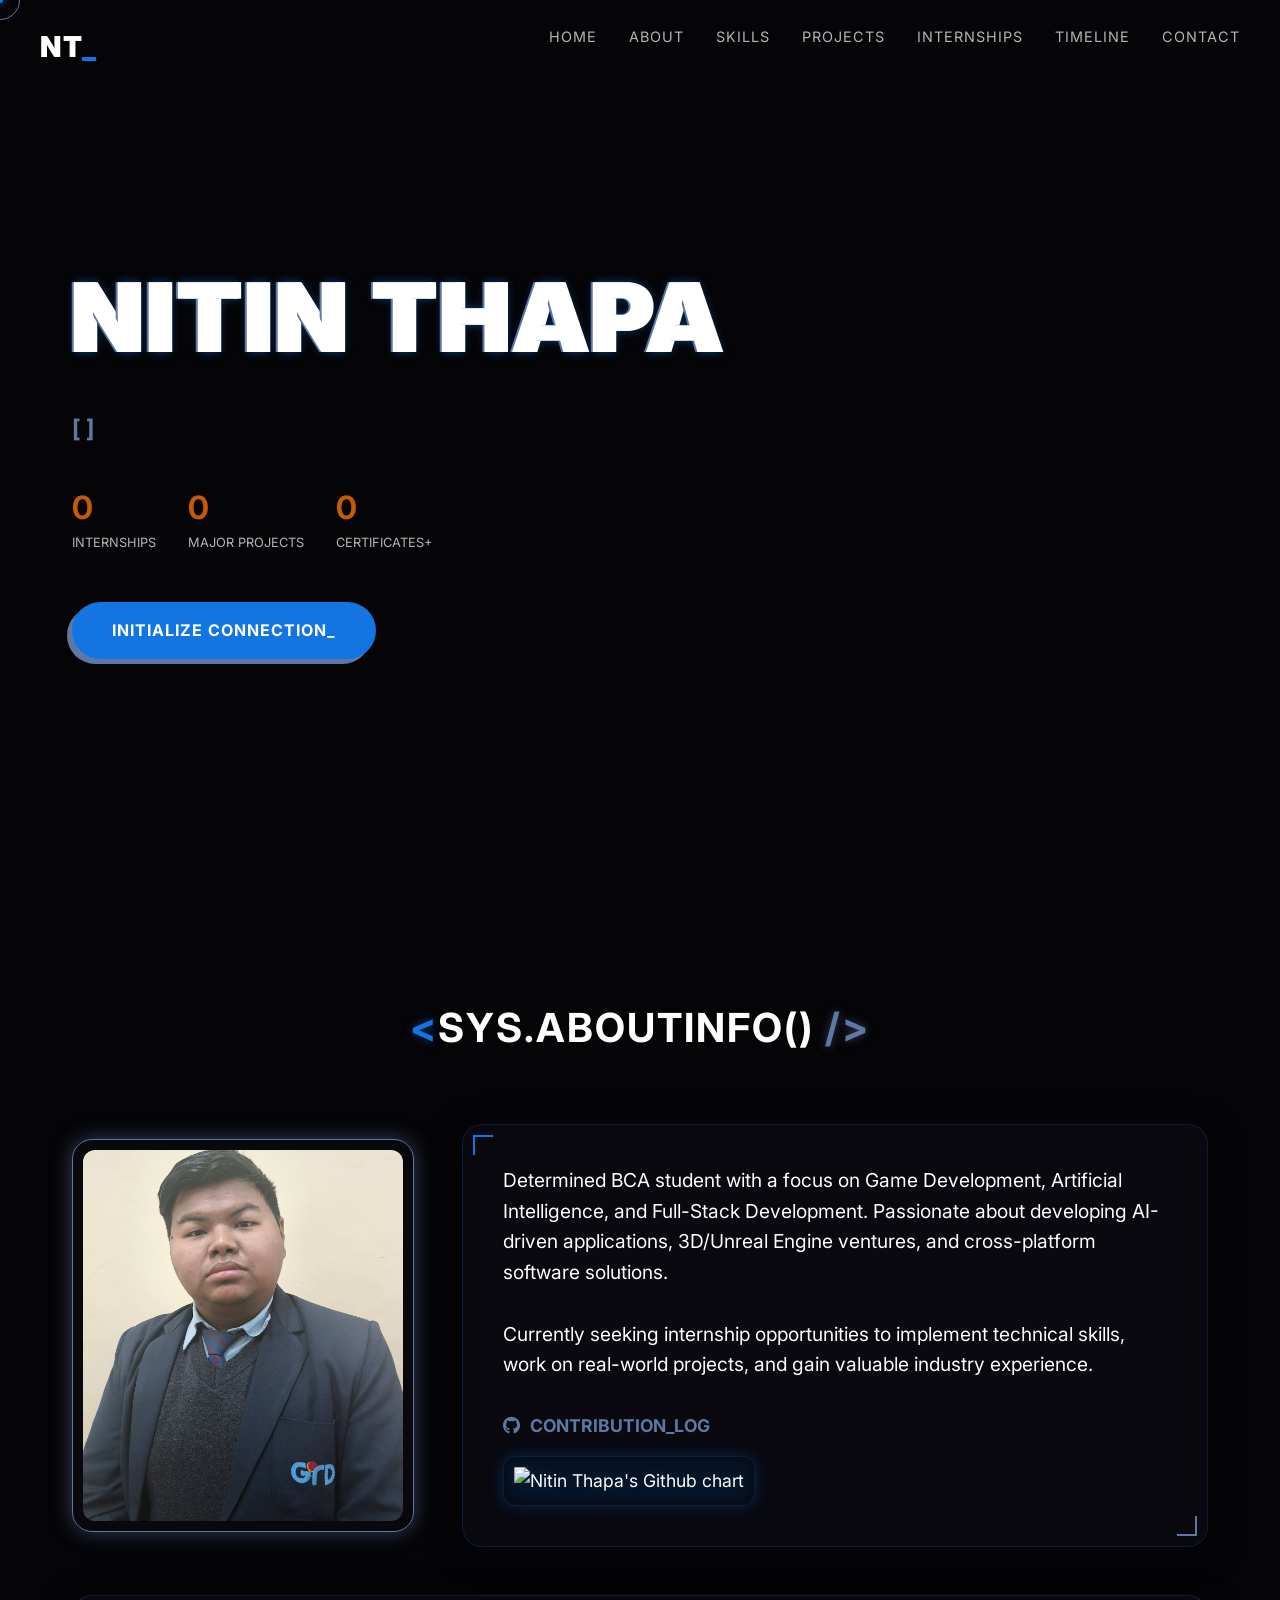
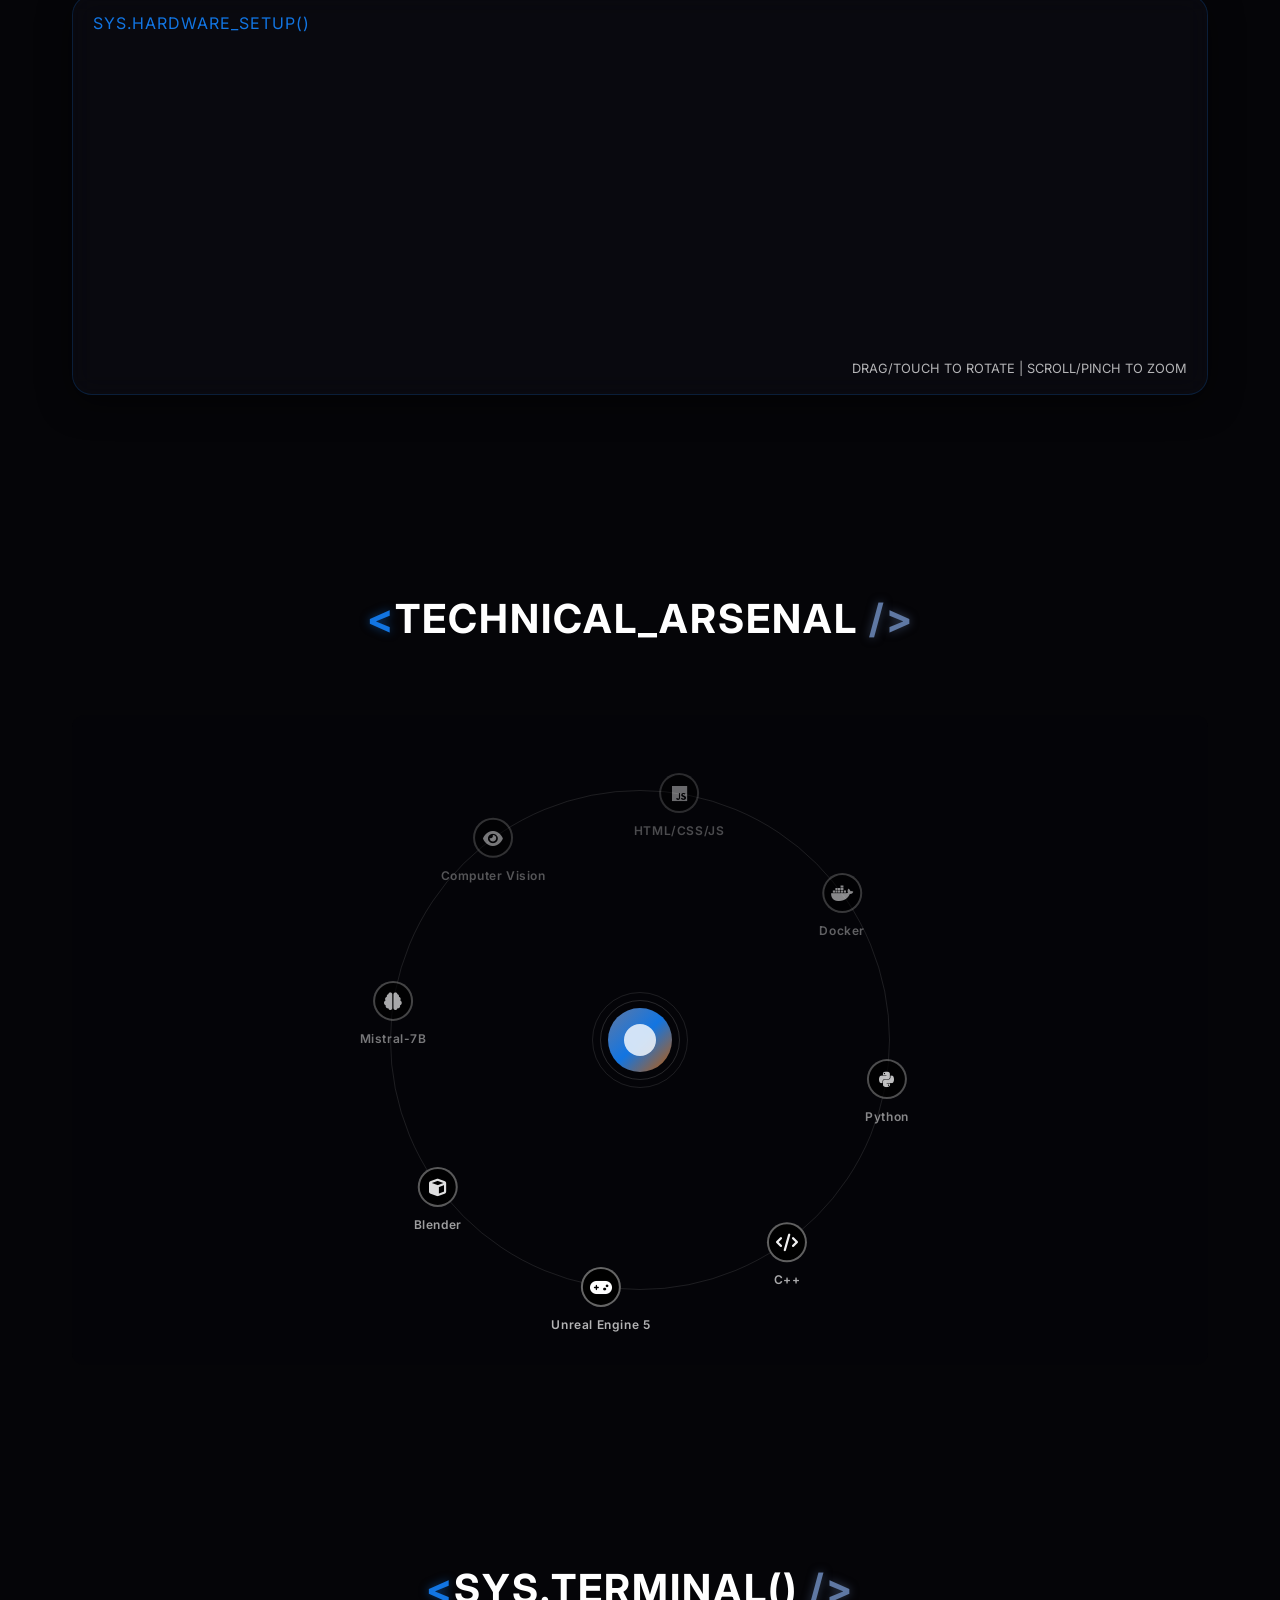
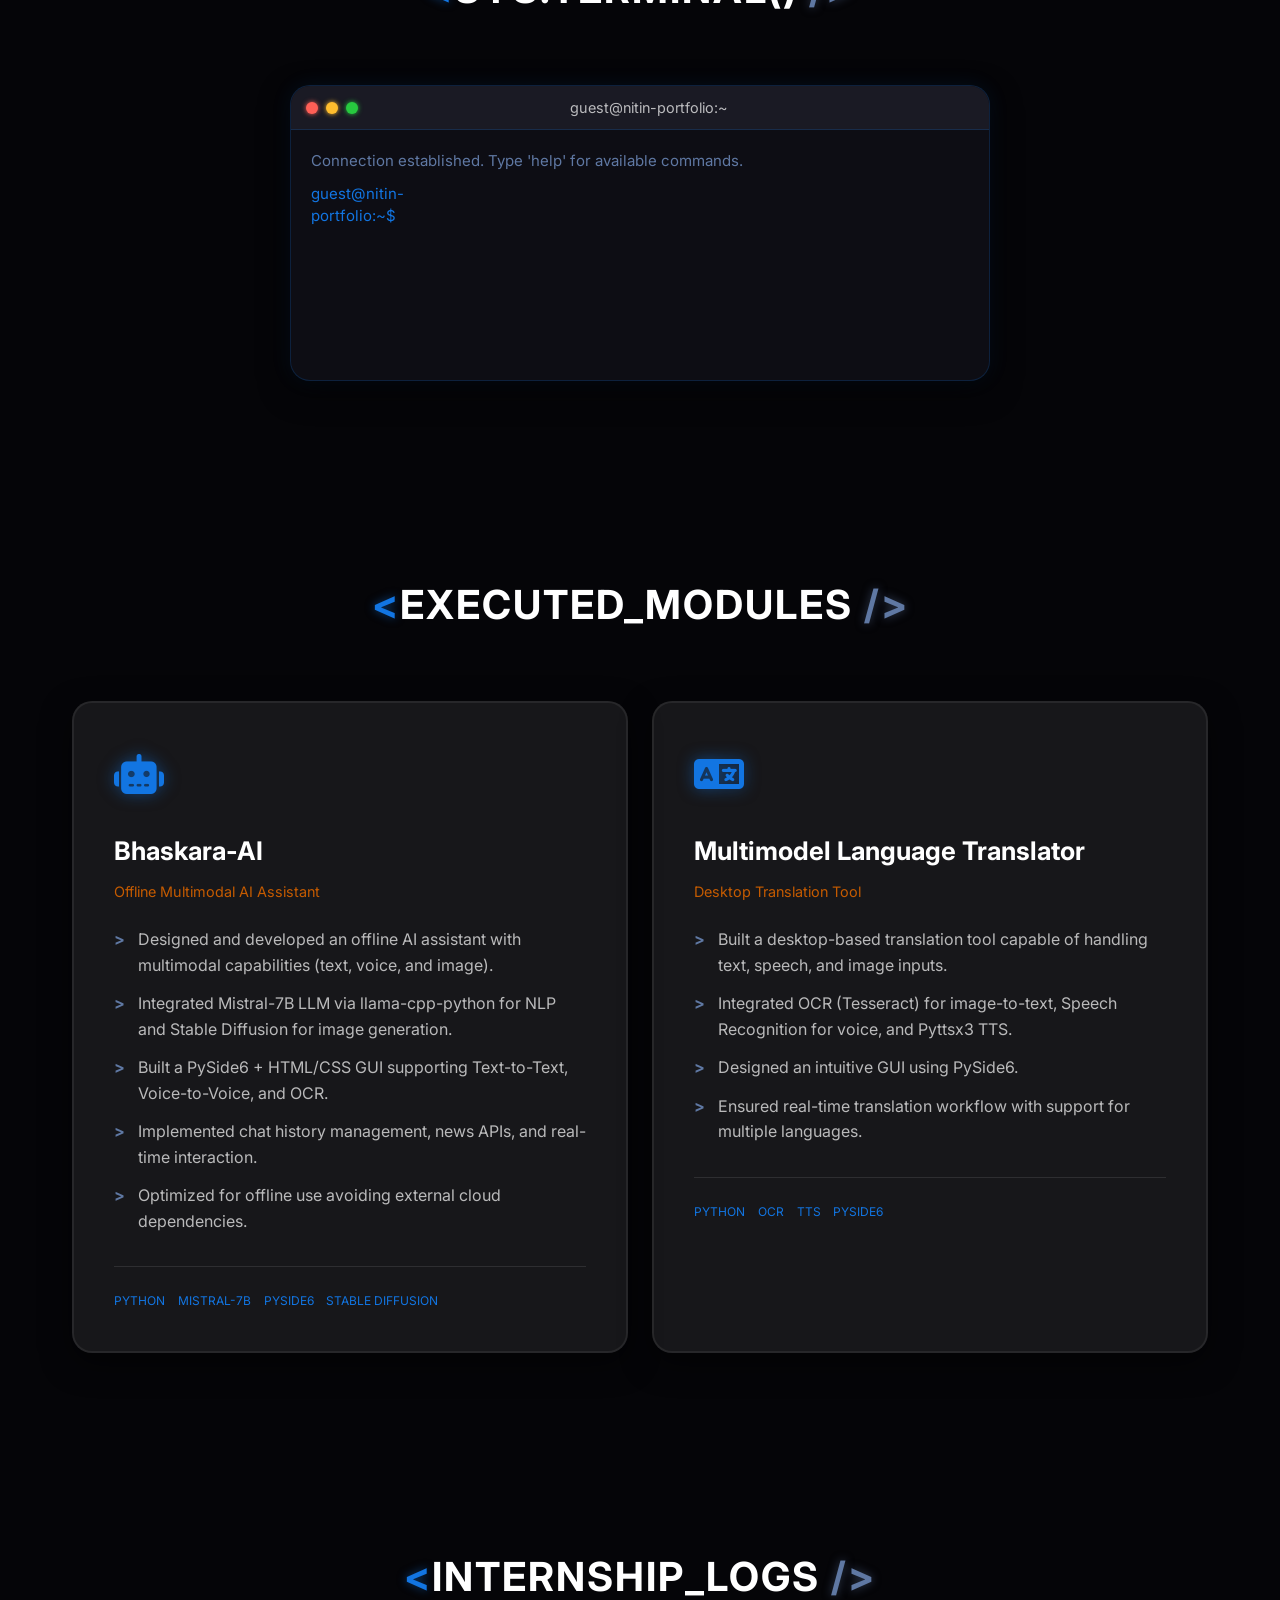
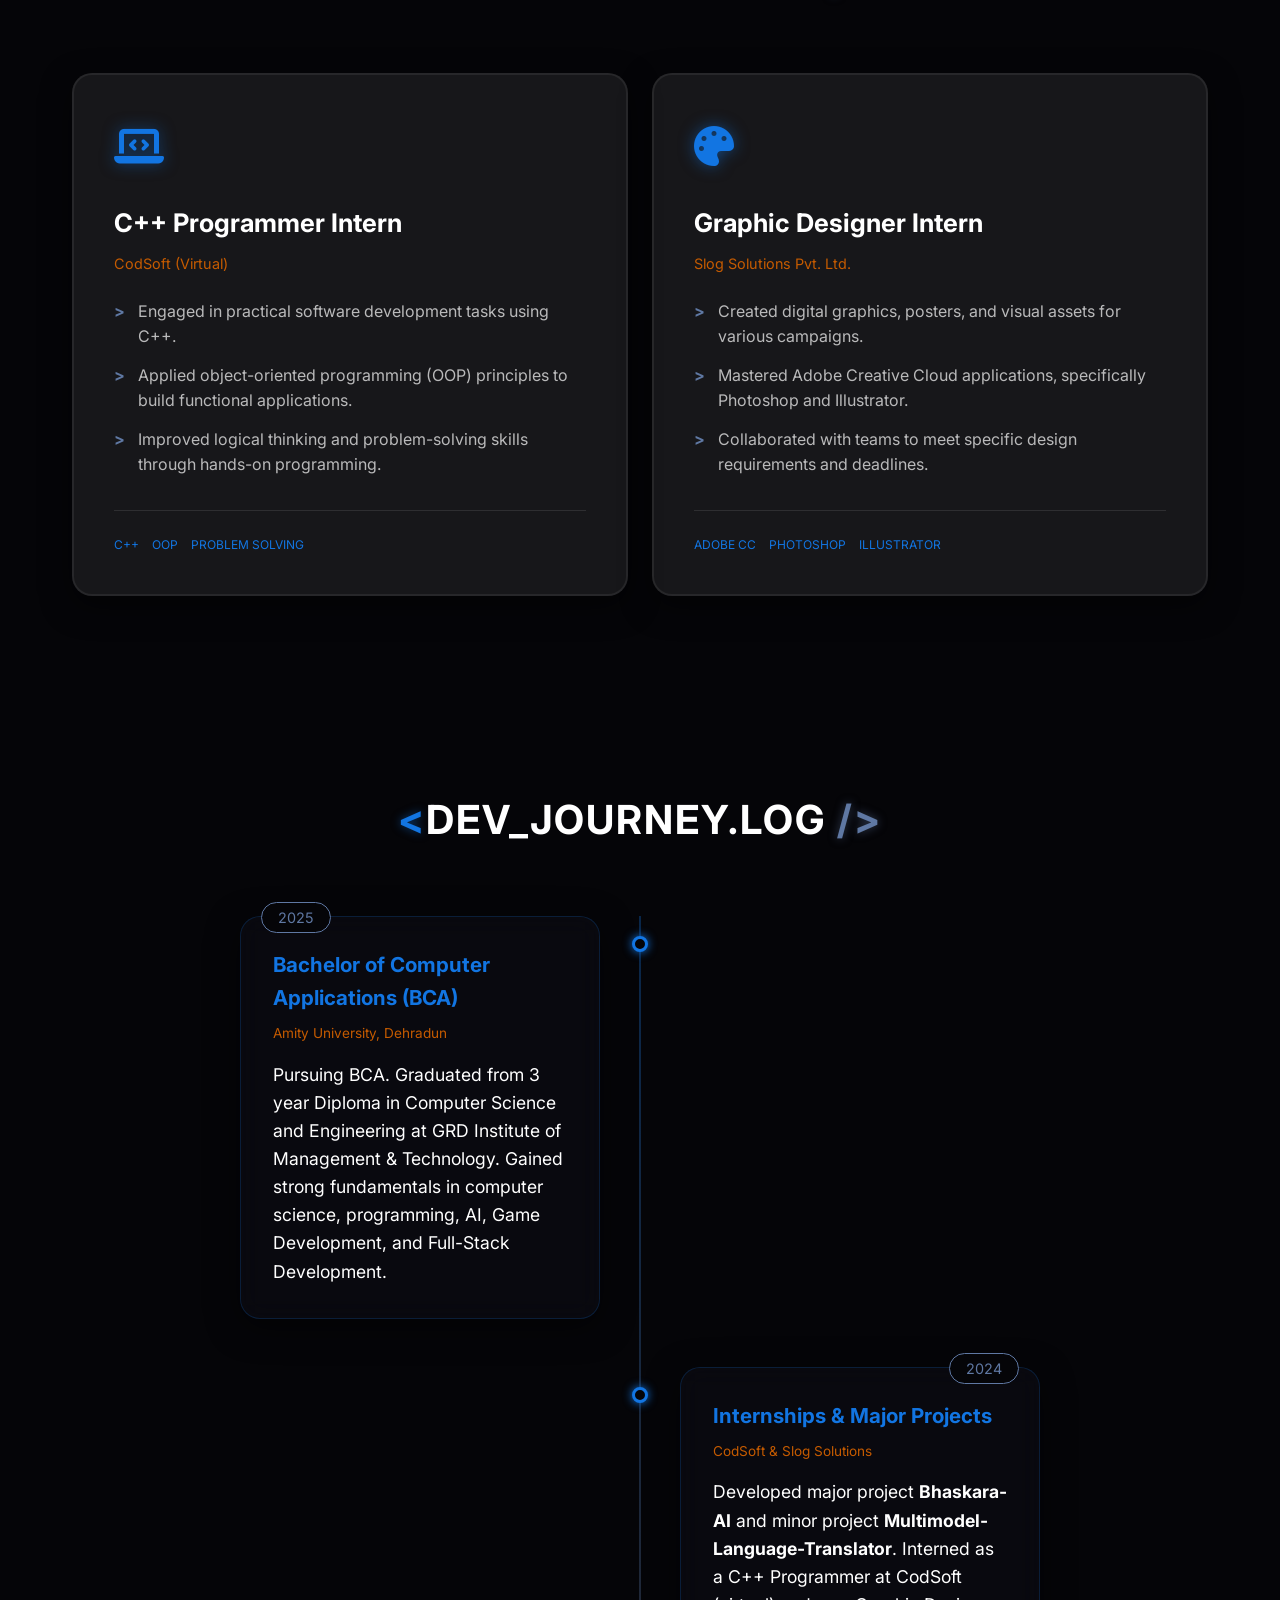
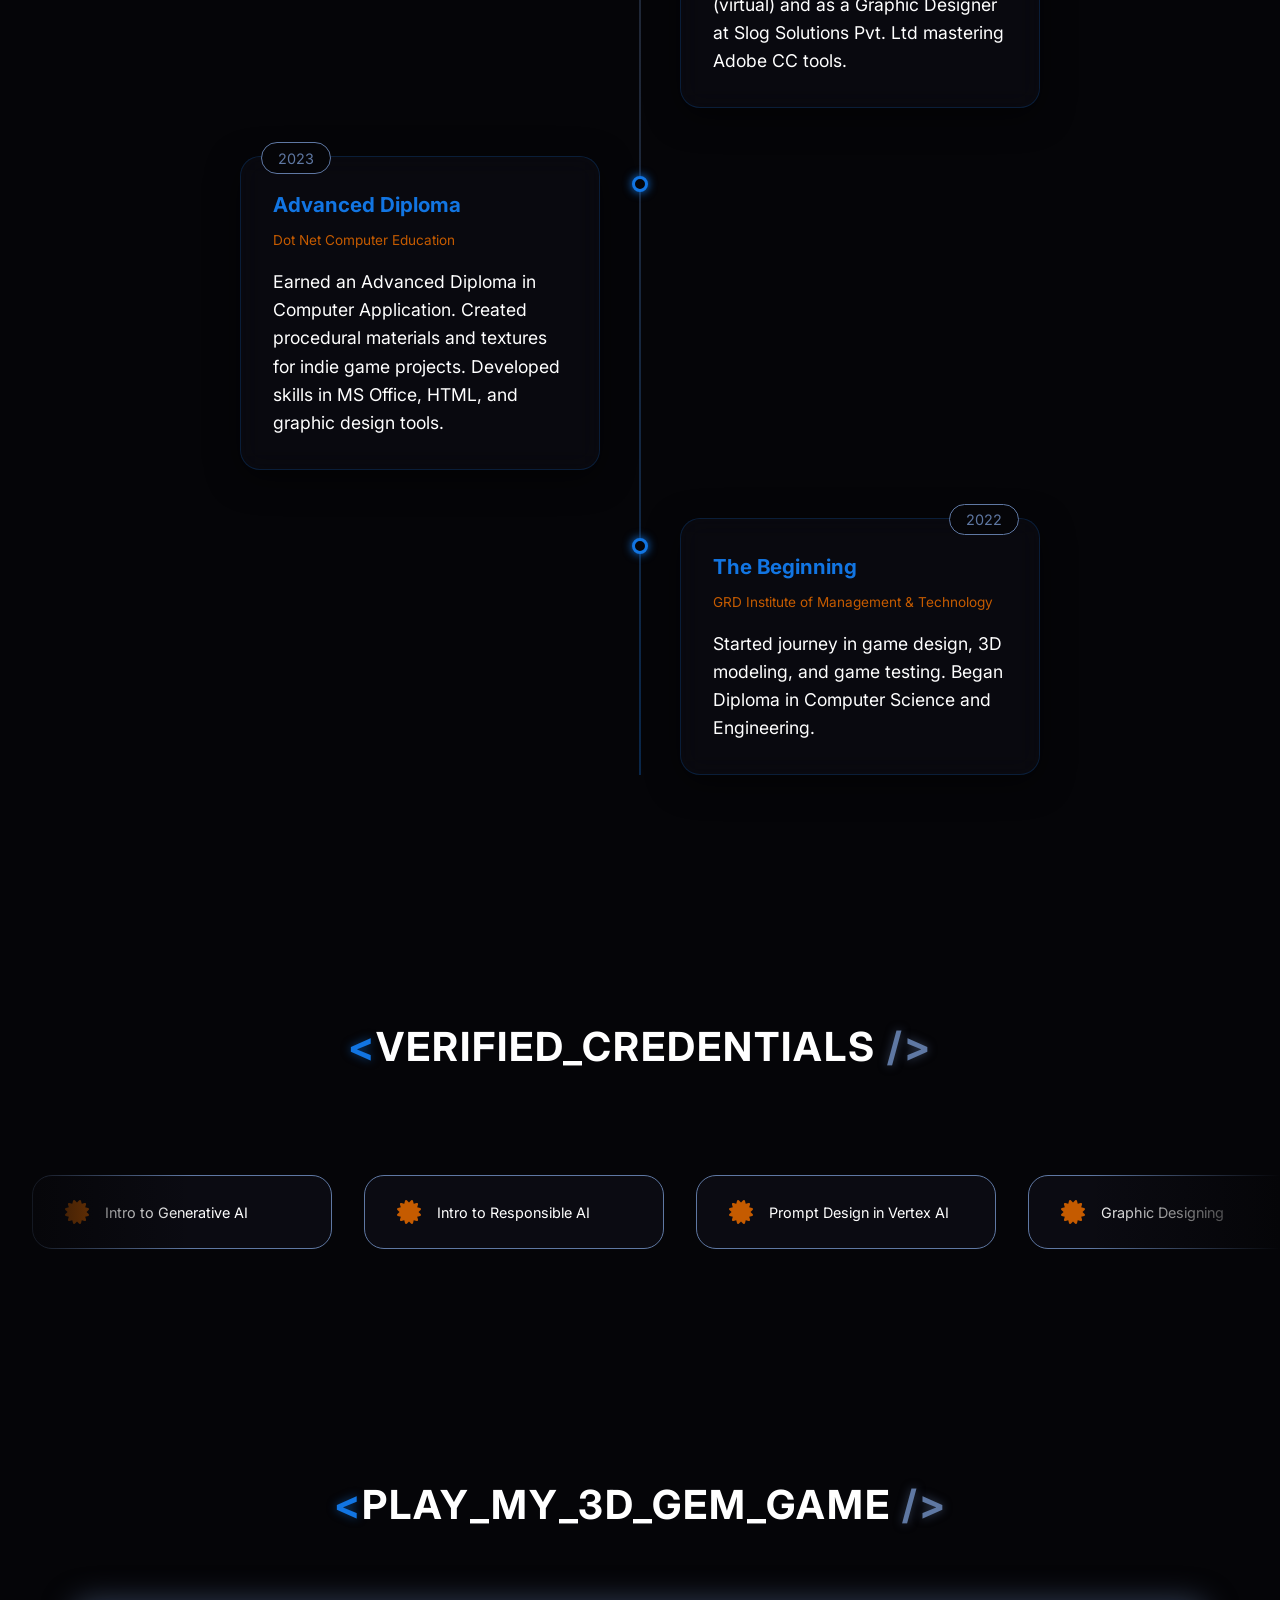
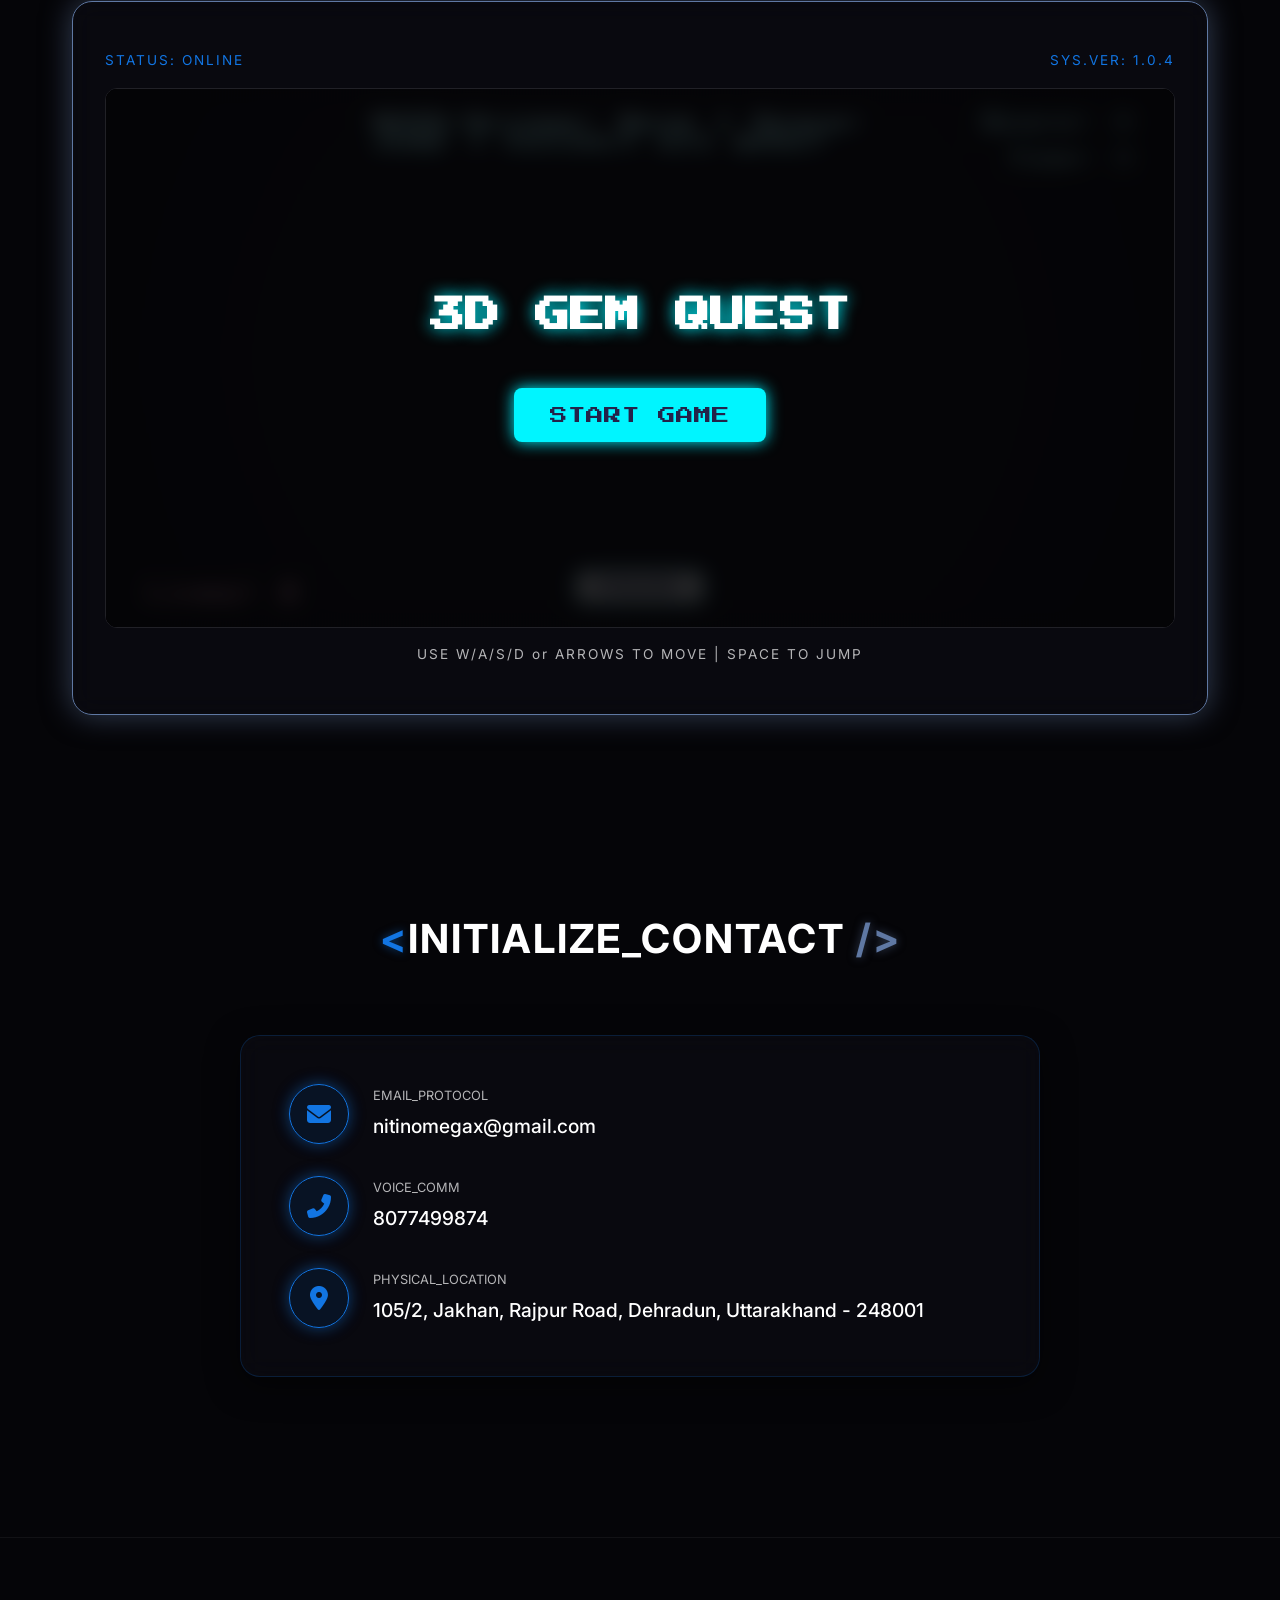
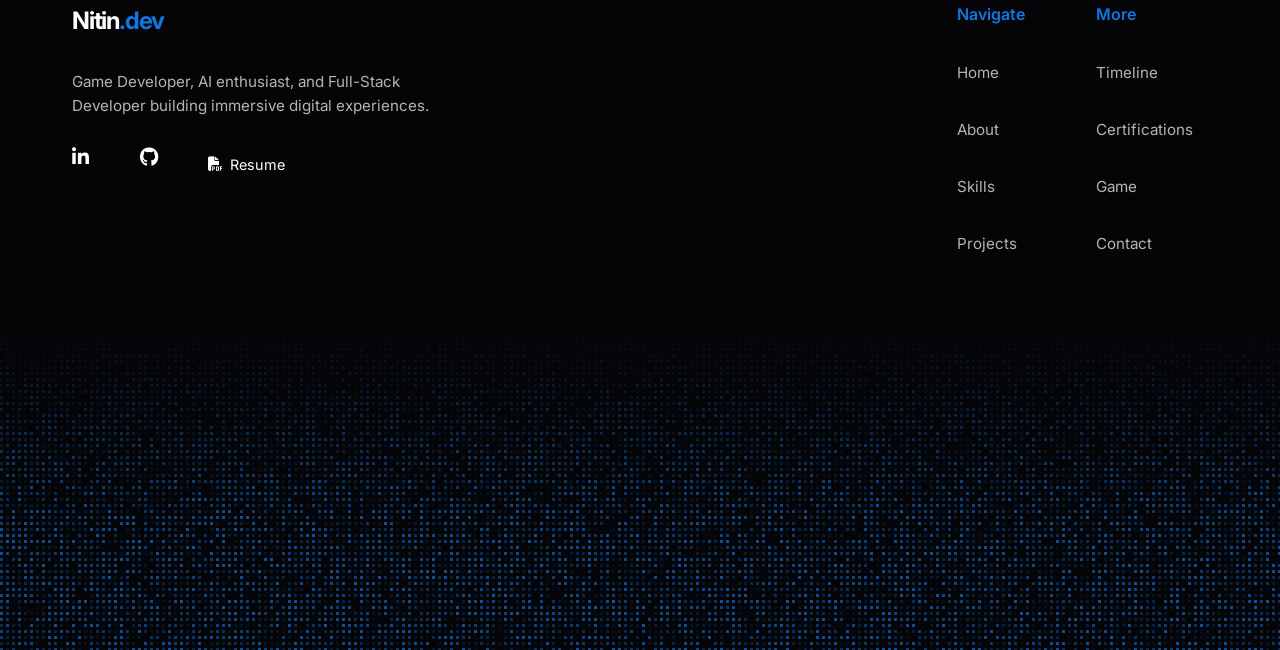
==== commit e2f34aeb: "feat: implement mobile-responsive navigation overlay and touch-based game controls" ====
--- a/index.html
+++ b/index.html
@@ -48,13 +48,23 @@
                 <a href="#education">Timeline</a>
                 <a href="#contact">Contact</a>
             </div>
-            <div class="hamburger">
+            <button class="hamburger" aria-label="Open menu" aria-expanded="false">
                 <span></span>
                 <span></span>
                 <span></span>
-            </div>
+            </button>
         </div>
     </nav>
+
+    <div class="mobile-nav-overlay">
+        <a href="#home">Home</a>
+        <a href="#about">About</a>
+        <a href="#skills">Skills</a>
+        <a href="#projects">Projects</a>
+        <a href="#internships">Internships</a>
+        <a href="#education">Timeline</a>
+        <a href="#contact">Contact</a>
+    </div>
 
     <div class="content-wrapper">
         <!-- Hero Section Wrapper -->
@@ -129,7 +139,7 @@
             <div class="about-3d-container reveal-up" style="transition-delay: 0.2s">
                 <div class="desk-hardware-title">Sys.Hardware_Setup()</div>
                 <div id="about-3d-desk"></div>
-                <div class="desk-hints">DRAG TO ROTATE | SCROLL TO ZOOM</div>
+                <div class="desk-hints">DRAG/TOUCH TO ROTATE | SCROLL/PINCH TO ZOOM</div>
             </div>
         </section>
 
@@ -391,6 +401,17 @@
                 <div id="game-container">
                     <iframe src="webgame.html" title="3D Web Game"></iframe>
                 </div>
+                
+                <div class="touch-controls" id="touchControls">
+                    <div class="dpad">
+                        <button class="dpad-btn up" data-key="ArrowUp">▲</button>
+                        <button class="dpad-btn left" data-key="ArrowLeft">◀</button>
+                        <button class="dpad-btn down" data-key="ArrowDown">▼</button>
+                        <button class="dpad-btn right" data-key="ArrowRight">▶</button>
+                    </div>
+                    <button class="jump-btn" data-key=" ">JUMP</button>
+                </div>
+
                 <div class="game-hud-bottom">
                     <span class="hud-text">USE W/A/S/D or ARROWS TO MOVE | SPACE TO JUMP</span>
                 </div>
--- a/style.css
+++ b/style.css
@@ -32,13 +32,39 @@
     --radius-sm: 12px;
     --radius-md: 20px;
     --radius-lg: 9999px;  /* Pill shape */
+    
+    /* Fluid Typography */
+    --text-hero: clamp(2rem, 8vw, 6rem);
+    --text-section-title: clamp(1.2rem, 4vw, 2.5rem);
+    --text-body: clamp(0.875rem, 2vw, 1rem);
 }
 
 /* Reset & Global */
-* {
+*, *::before, *::after {
     margin: 0;
     padding: 0;
     box-sizing: border-box;
+}
+
+html, body {
+    overflow-x: hidden;
+    max-width: 100vw;
+}
+
+img, video, canvas, iframe {
+    max-width: 100%;
+    height: auto;
+}
+
+canvas {
+    display: block;
+    touch-action: none;
+}
+
+/* Touch targets */
+a, button {
+    min-height: 44px;
+    min-width: 44px;
 }
 
 html {
@@ -176,7 +202,7 @@
 
 .section-title {
     font-family: var(--font-heading);
-    font-size: 2.5rem;
+    font-size: var(--text-section-title);
     color: var(--text-primary);
     display: inline-block;
     position: relative;
@@ -279,15 +305,53 @@
 .hamburger {
     display: none;
     flex-direction: column;
-    gap: 6px;
-    cursor: none;
+    gap: 5px;
+    cursor: pointer;
+    background: none;
+    border: none;
+    padding: 8px;
 }
 
 .hamburger span {
-    width: 30px;
+    display: block;
+    width: 25px;
     height: 2px;
-    background: var(--text-primary);
-    transition: 0.3s;
+    background: var(--cyan);
+    transition: transform 0.3s, opacity 0.3s;
+}
+
+.mobile-nav-overlay {
+    position: fixed;
+    inset: 0;
+    background: rgba(0, 5, 15, 0.97);
+    display: flex;
+    flex-direction: column;
+    align-items: center;
+    justify-content: center;
+    gap: 2rem;
+    z-index: 9999;
+    opacity: 0;
+    pointer-events: none;
+    transition: opacity 0.3s;
+}
+
+.mobile-nav-overlay.open {
+    opacity: 1;
+    pointer-events: all;
+}
+
+.mobile-nav-overlay a {
+    color: var(--text-secondary);
+    text-decoration: none;
+    font-family: var(--font-mono);
+    font-size: 1.5rem;
+    text-transform: uppercase;
+    letter-spacing: 2px;
+    transition: color 0.3s;
+}
+
+.mobile-nav-overlay a:hover {
+    color: var(--cyan);
 }
 
 /* Hero Section Wrapper */
@@ -338,7 +402,7 @@
 /* Glitch Effect */
 .glitch {
     font-family: var(--font-heading);
-    font-size: clamp(3rem, 6vw, 5rem);
+    font-size: var(--text-hero);
     font-weight: 900;
     position: relative;
     color: var(--text-primary);
@@ -595,6 +659,9 @@
 .github-graph-wrapper {
     padding: 0 2.5rem 2.5rem 2.5rem;
     margin-top: 1rem;
+    width: 100%;
+    overflow-x: auto;
+    -webkit-overflow-scrolling: touch;
 }
 
 .graph-title {
@@ -606,10 +673,11 @@
     align-items: center;
     gap: 10px;
     text-transform: uppercase;
+    white-space: nowrap;
 }
 
 .github-graph-img {
-    width: 100%;
+    max-width: none;
     height: auto;
     border-radius: var(--radius-sm);
     border: 1px solid var(--glass-border);
@@ -814,7 +882,7 @@
     margin-top: 1rem;
 }
 
-.tag {
+.tag, .tech-tags span {
     font-family: var(--font-body);
     font-size: 0.8rem;
     padding: 0.4rem 0.8rem;
@@ -823,9 +891,10 @@
     border-radius: var(--radius-lg);
     color: var(--text-primary);
     transition: all 0.3s;
-}
-
-.tag:hover {
+    min-width: max-content;
+}
+
+.tag:hover, .tech-tags span:hover {
     background: rgba(18, 117, 226, 0.15);
     border-color: var(--primary);
     box-shadow: 0 0 10px var(--primary-glow);
@@ -1984,3 +2053,129 @@
     -webkit-mask-clip: padding-box, border-box;
     -webkit-mask-composite: source-in;
 }
+
+
+/* ====== RESPONSIVE FIXES (MOBILE/TABLET) ====== */
+
+/* Touch Game Controls */
+.touch-controls {
+  display: none;
+}
+
+@media (max-width: 768px) {
+  /* Snap Scroll Disable */
+  html {
+    scroll-snap-type: none;
+  }
+  section {
+    scroll-snap-align: unset;
+    min-height: auto;
+  }
+
+  /* About profile image */
+  .about-full-img {
+    max-width: 280px;
+    margin: 0 auto;
+    display: block;
+  }
+  .about-image-wrapper {
+    display: flex;
+    justify-content: center;
+    border: none;
+    background: transparent;
+    box-shadow: none;
+  }
+
+  /* Timeline */
+  .timeline {
+    padding-left: 24px;
+  }
+  .timeline-item {
+    flex-direction: column;
+    align-items: flex-start;
+  }
+  .timeline-item:nth-child(even) {
+    flex-direction: column;
+  }
+  .timeline-line {
+    left: 0;
+  }
+
+  /* Contact */
+  .contact-card {
+    padding: 2rem 1.5rem;
+    align-items: center;
+    text-align: center;
+  }
+  .contact-item {
+    flex-direction: column;
+    gap: 1rem;
+  }
+
+  /* Footer Links */
+  .footer-columns {
+    flex-direction: column;
+    gap: 2rem;
+  }
+  .footer-col {
+    align-items: center;
+    text-align: center;
+  }
+
+  /* Game Mobile Controls */
+  .touch-controls {
+    display: flex;
+    align-items: center;
+    justify-content: space-between;
+    padding: 16px;
+    gap: 16px;
+  }
+}
+
+.dpad {
+  display: grid;
+  grid-template-areas: '. up .' 'left . right' '. down .';
+  gap: 4px;
+}
+.dpad .up { grid-area: up; }
+.dpad .left { grid-area: left; }
+.dpad .right { grid-area: right; }
+.dpad .down { grid-area: down; }
+
+.dpad-btn, .jump-btn {
+  background: rgba(0, 245, 255, 0.1);
+  border: 1px solid var(--cyan);
+  color: var(--cyan);
+  border-radius: 8px;
+  width: 52px;
+  height: 52px;
+  font-size: 1.2rem;
+  touch-action: manipulation;
+  cursor: pointer;
+}
+.jump-btn {
+  width: 80px;
+  height: 80px;
+  border-radius: 50%;
+}
+
+/* Terminal Adjustments */
+.terminal-container {
+  width: 100%;
+  max-width: 700px;
+  margin: 0 auto;
+}
+.terminal-body {
+  overflow-x: auto;
+  font-size: clamp(13px, 3vw, 15px);
+}
+#terminal-input {
+  width: 100%;
+}
+
+/* Grids improvements for smaller screens */
+.project-grid {
+  grid-template-columns: repeat(auto-fit, minmax(280px, 1fr));
+  gap: 1.5rem;
+}
+
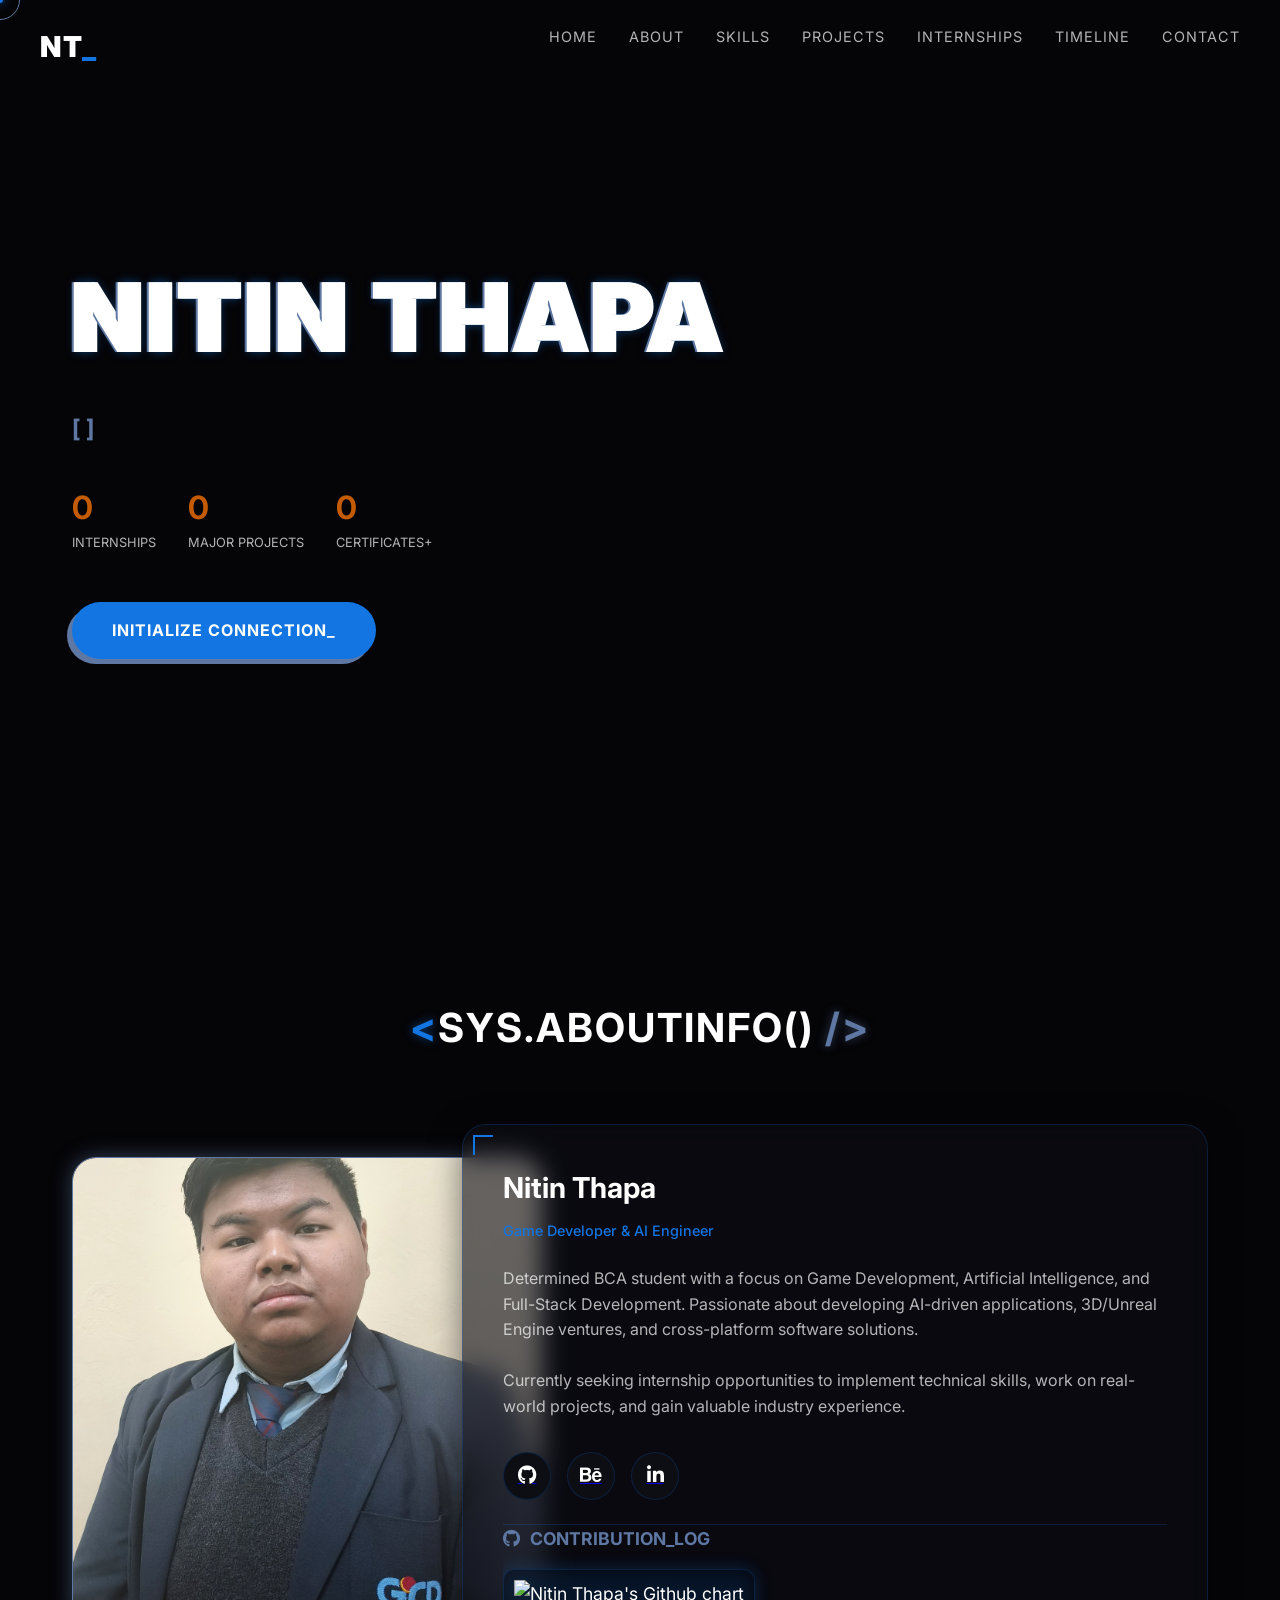
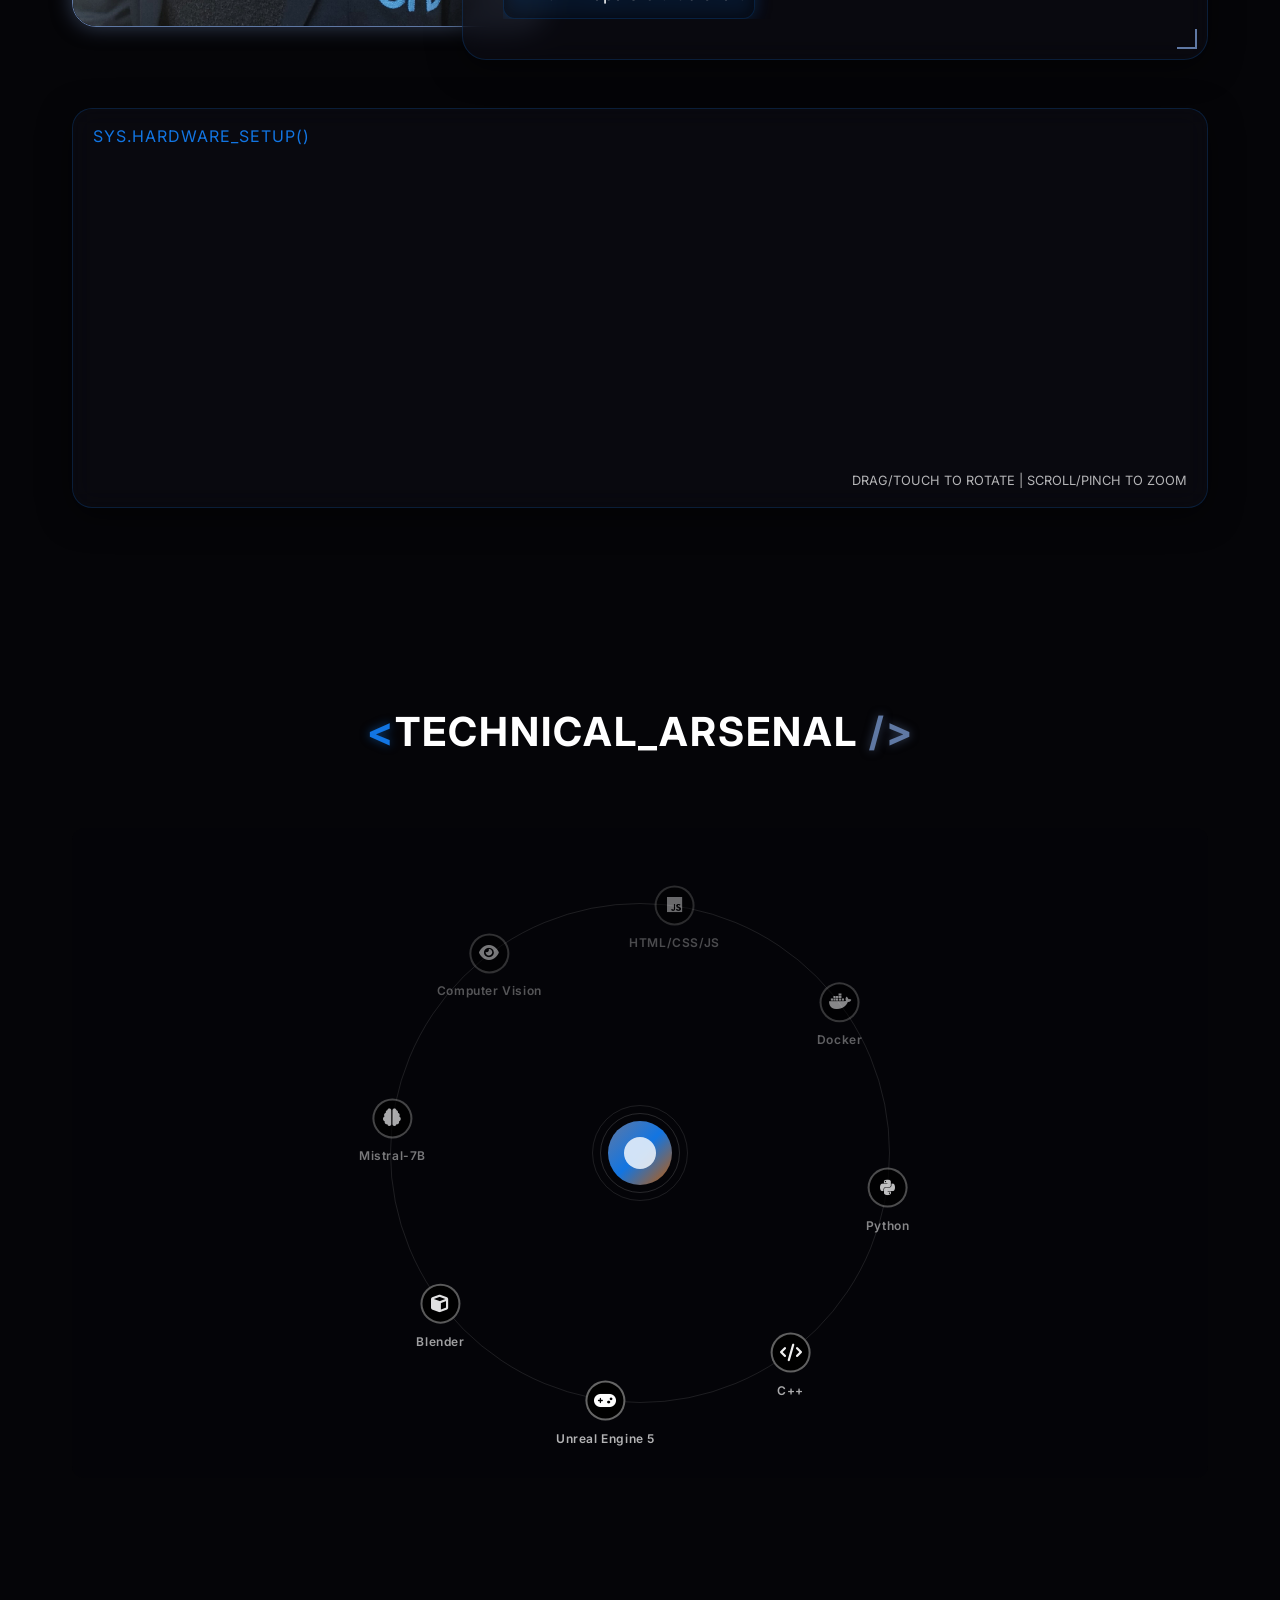
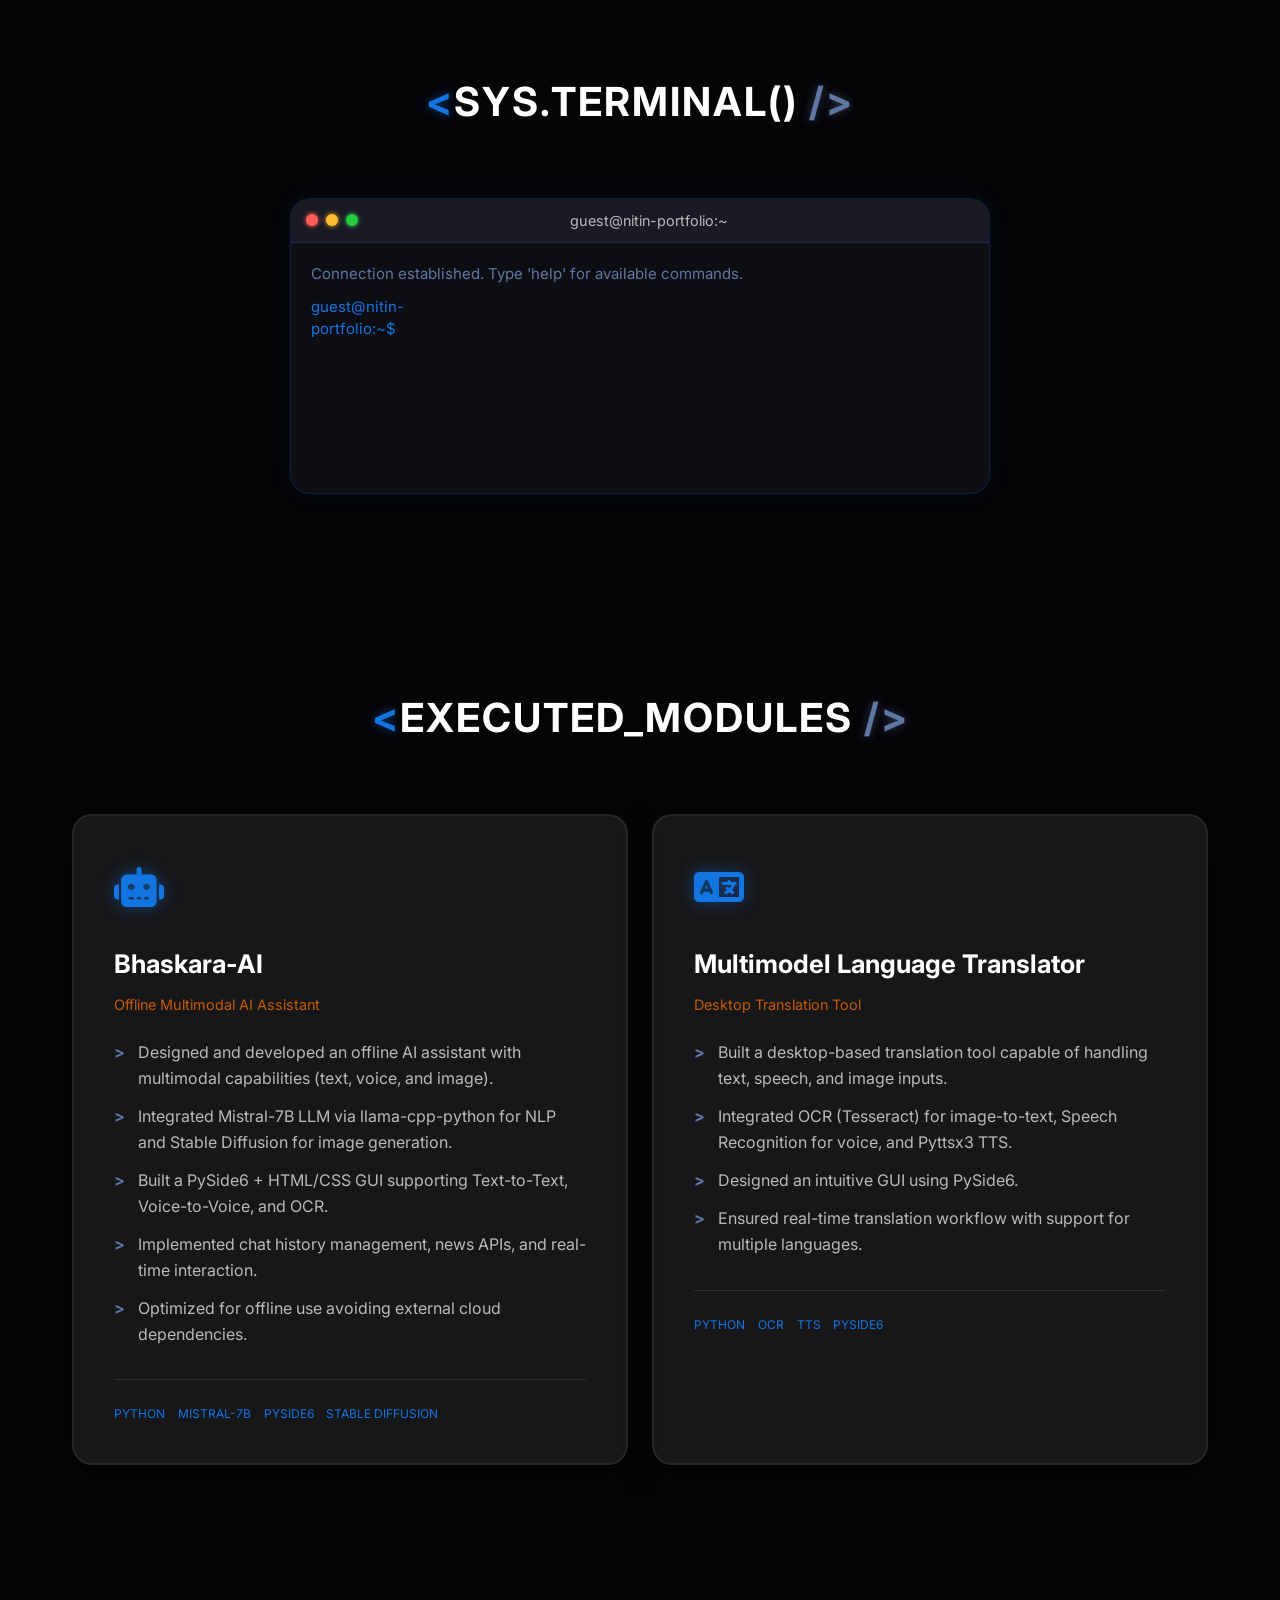
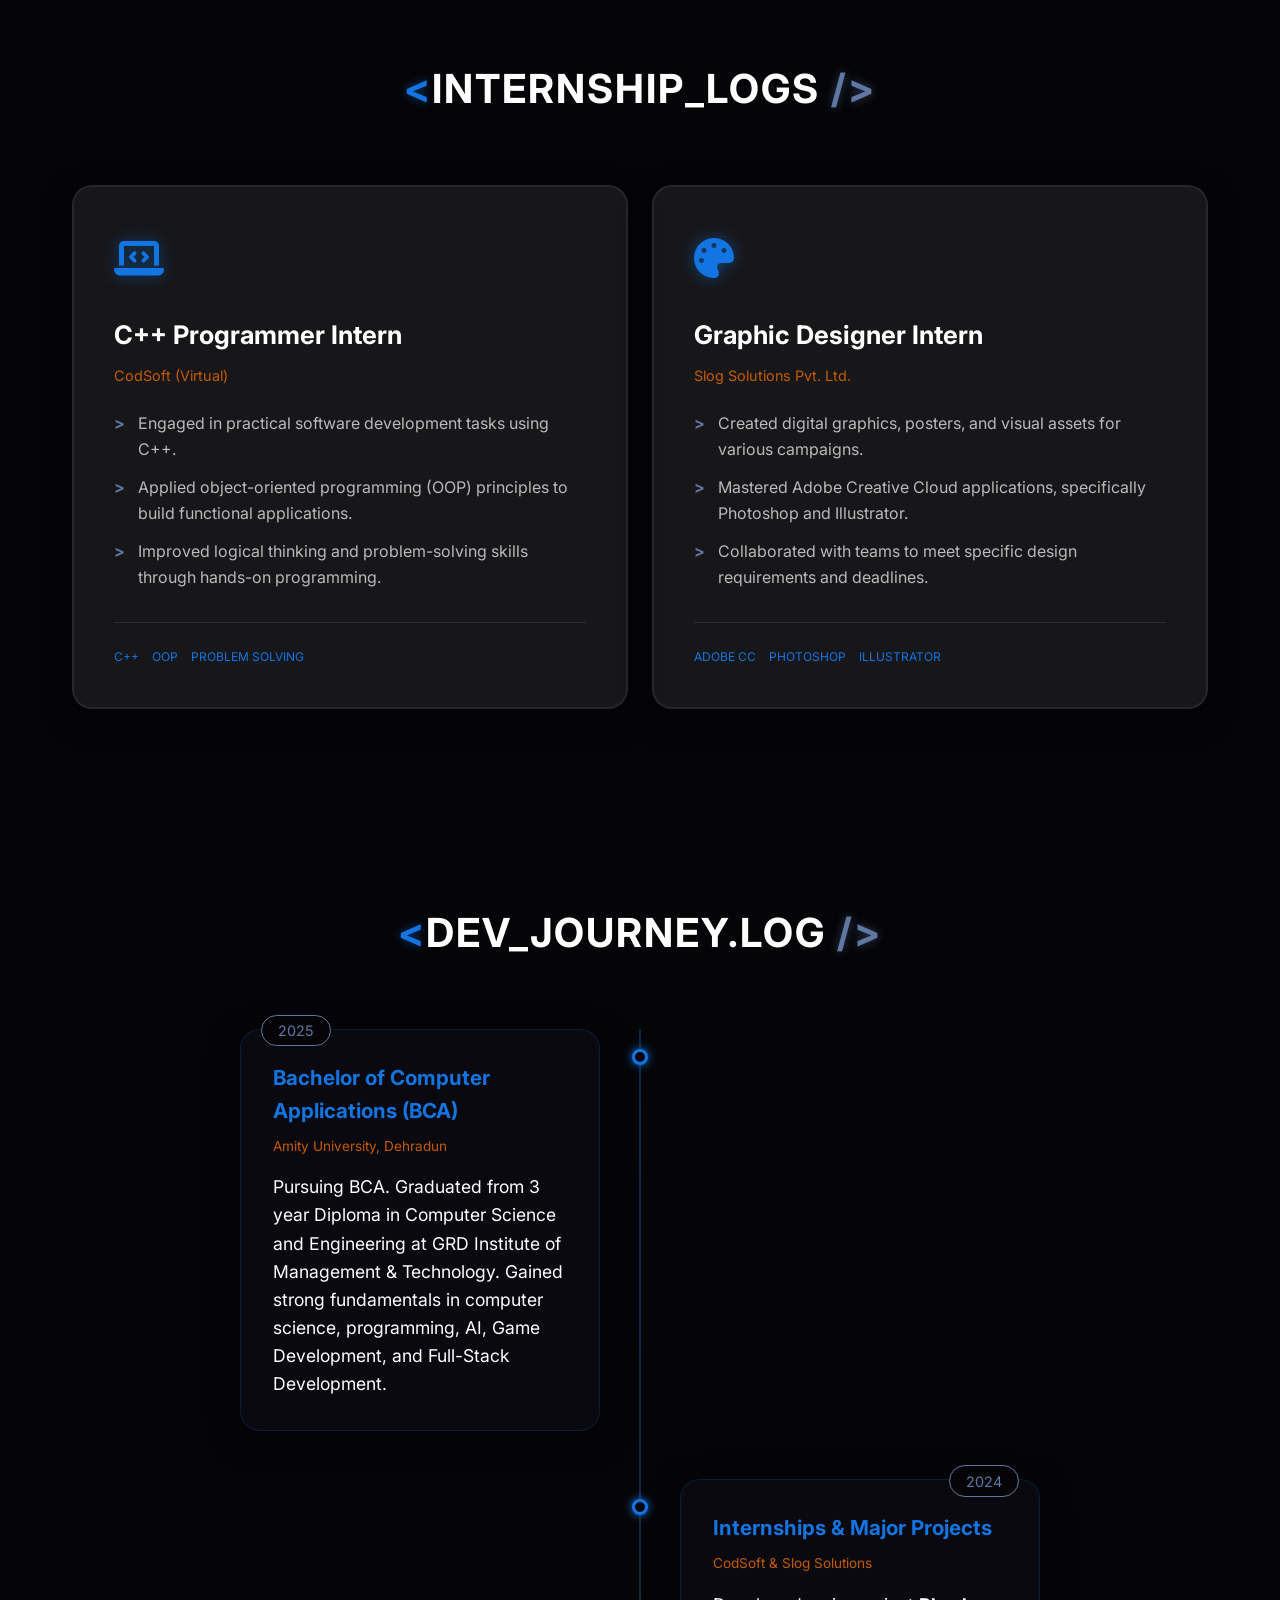
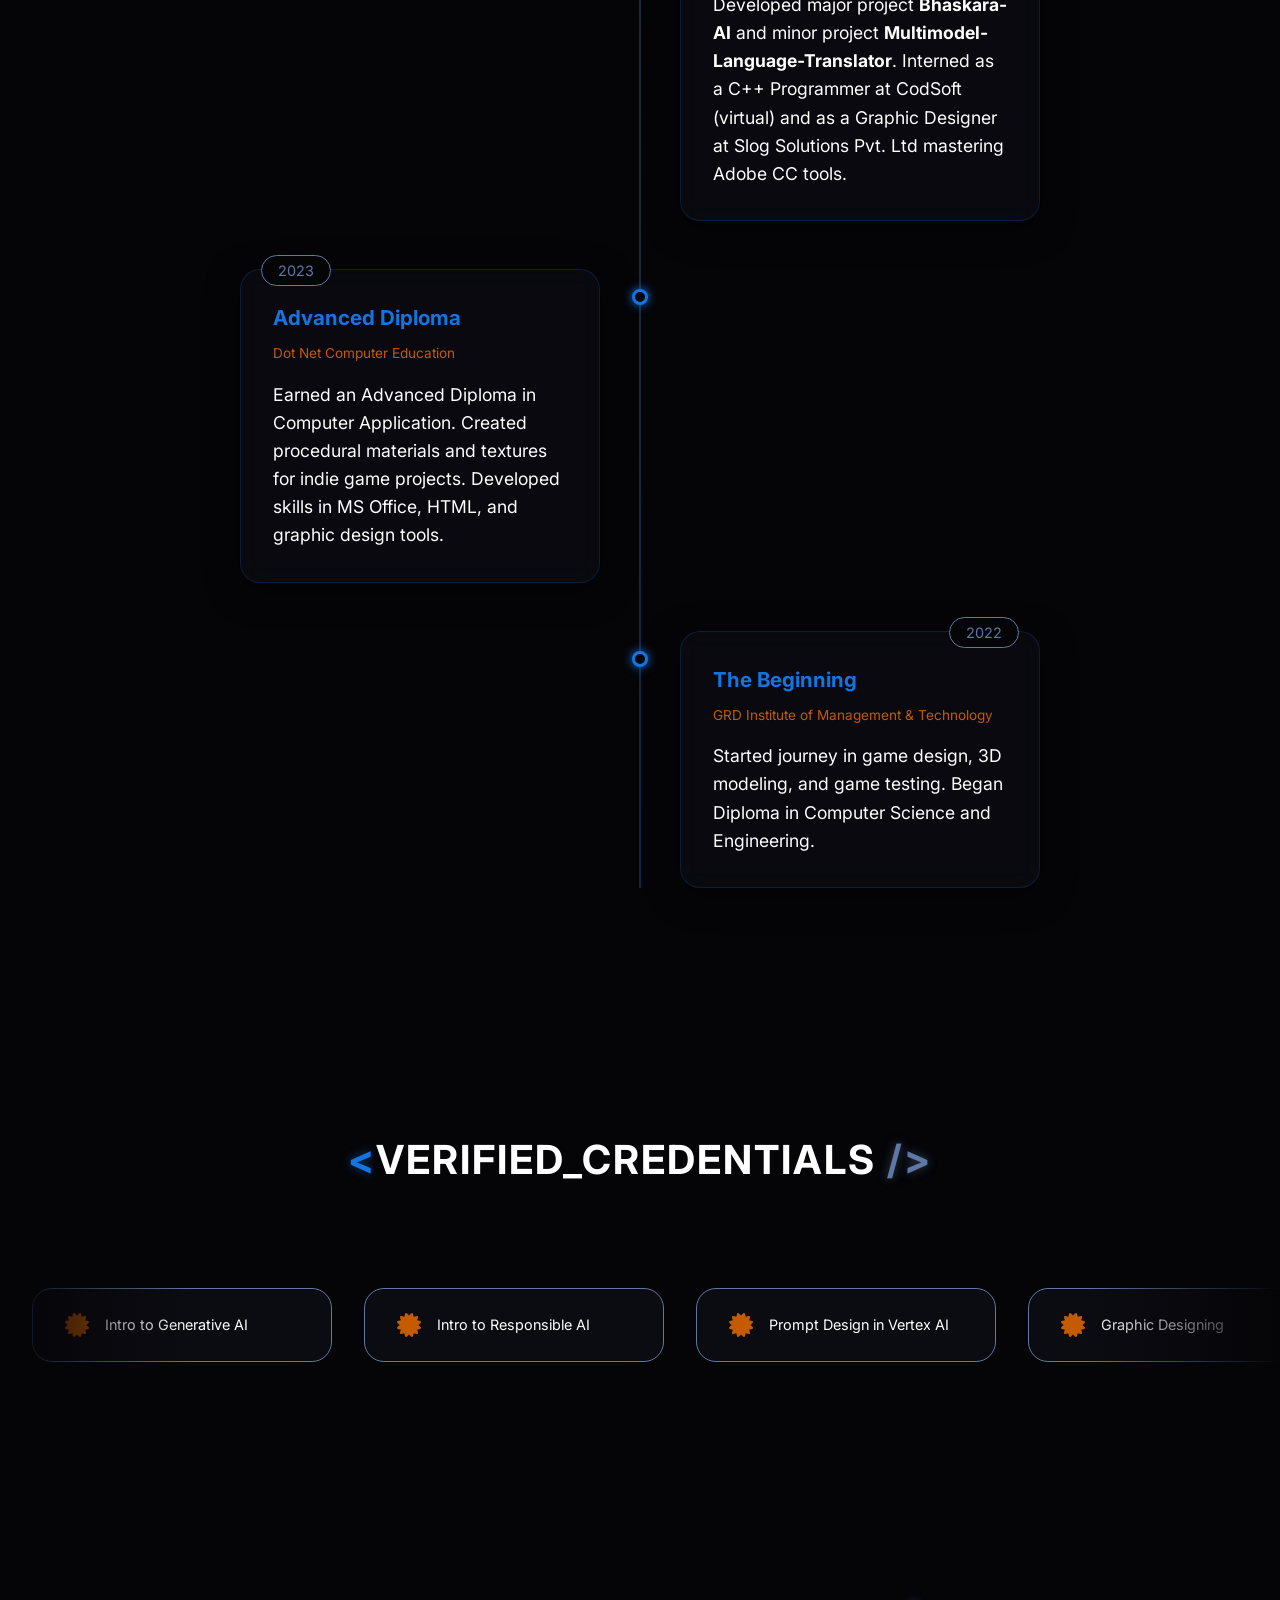
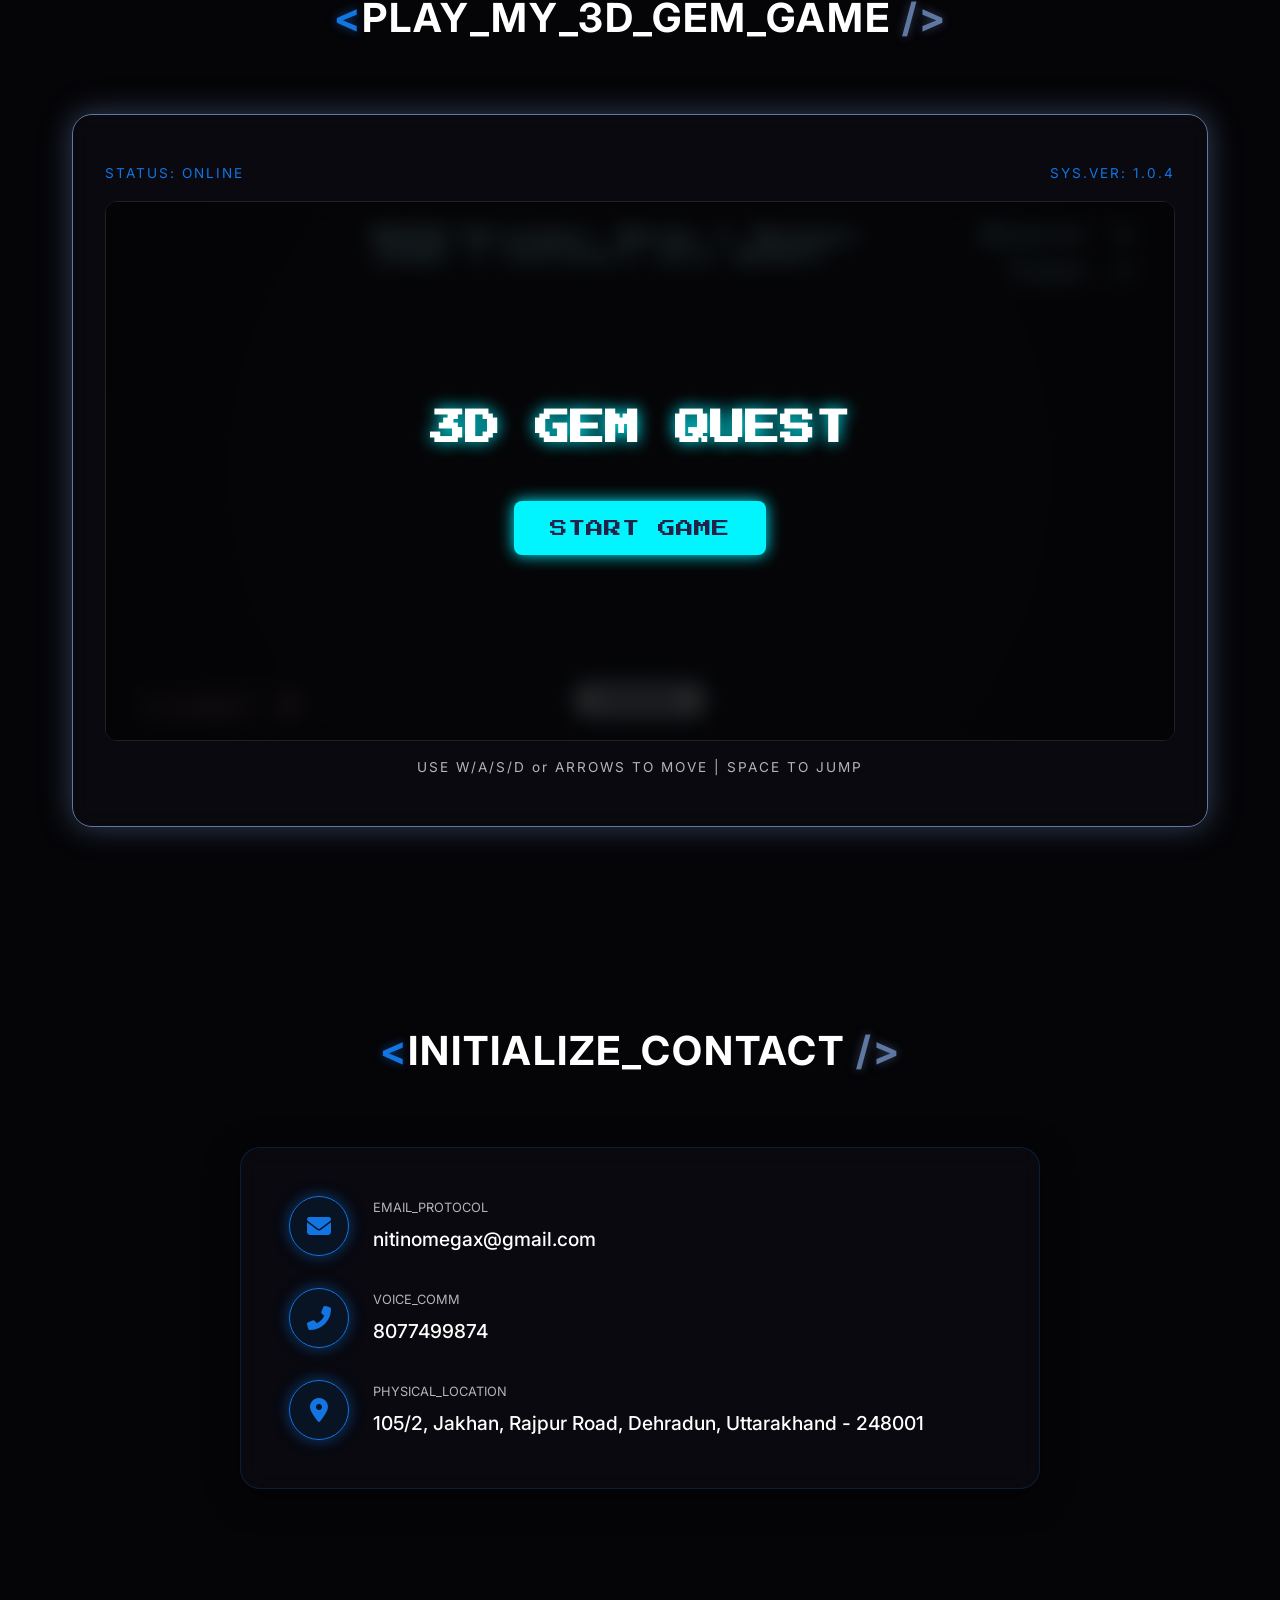
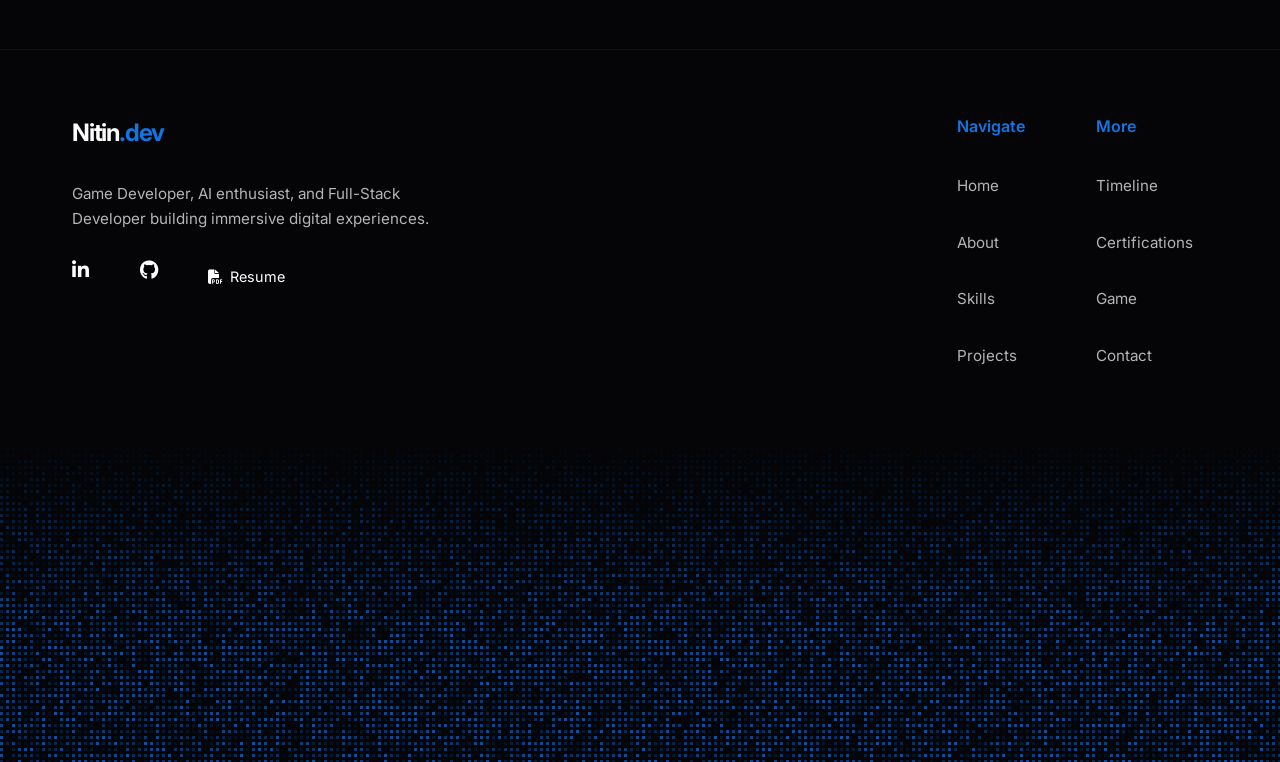
==== commit 32f1b10b: "feat: redesign about section with an overlapping card layout and integrated social links" ====
--- a/index.html
+++ b/index.html
@@ -110,28 +110,40 @@
                     <span class="cyber-bracket">&lt;</span>Sys.AboutInfo() <span class="cyber-bracket">/&gt;</span>
                 </h2>
             </div>
-            <div class="about-content">
-                <div class="about-image-wrapper reveal-side">
-                    <img src="Nitin.jpg" alt="Nitin Thapa" class="about-full-img">
-                </div>
-                <div class="cyber-card glass-panel reveal-side right">
-                    <div class="card-decor-tl"></div>
-                    <div class="card-decor-br"></div>
-                    <p class="about-text">
-                        Determined BCA student with a focus on Game Development, Artificial Intelligence, and Full-Stack
-                        Development.
-                        Passionate about developing AI-driven applications, 3D/Unreal Engine ventures, and
-                        cross-platform software solutions.
-                        <br><br>
-                        Currently seeking internship opportunities to implement technical skills, work on real-world
-                        projects, and gain
-                        valuable industry experience.
-                    </p>
-
-                    <div class="github-graph-wrapper">
-                        <h4 class="graph-title"><i class="fab fa-github"></i> Contribution_Log</h4>
-                        <img src="https://ghchart.rshah.org/00f5ff/NitinThapa30" alt="Nitin Thapa's Github chart"
-                            class="github-graph-img" />
+            <div class="about-hero-module">
+                <div class="about-desktop">
+                    <!-- Avatar -->
+                    <div class="about-avatar-container reveal-side">
+                        <img src="Nitin.jpg" alt="Nitin Thapa" class="about-avatar-img">
+                    </div>
+
+                    <!-- Card -->
+                    <div class="about-info-card cyber-card glass-panel reveal-side right">
+                        <div class="card-decor-tl"></div>
+                        <div class="card-decor-br"></div>
+                        
+                        <div class="about-card-header">
+                            <h2 class="about-name">Nitin Thapa</h2>
+                            <p class="about-title">Game Developer & AI Engineer</p>
+                        </div>
+                        
+                        <p class="about-text-new">
+                            Determined BCA student with a focus on Game Development, Artificial Intelligence, and Full-Stack Development. Passionate about developing AI-driven applications, 3D/Unreal Engine ventures, and cross-platform software solutions.
+                            <br><br>
+                            Currently seeking internship opportunities to implement technical skills, work on real-world projects, and gain valuable industry experience.
+                        </p>
+                        
+                        <div class="about-socials">
+                            <a href="https://github.com/NitinThapa30" target="_blank" class="social-icon" aria-label="GitHub"><i class="fab fa-github"></i></a>
+                            <a href="https://www.behance.net/evilomega/moodboards" target="_blank" class="social-icon" aria-label="Behance"><i class="fab fa-behance"></i></a>
+                            <a href="https://www.linkedin.com/in/nitin-thapa-22752a2a1/" target="_blank" class="social-icon" aria-label="LinkedIn"><i class="fab fa-linkedin-in"></i></a>
+                        </div>
+                        
+                        <!-- Restored inside the card -->
+                        <div class="github-graph-wrapper border-top-separator">
+                            <h4 class="graph-title"><i class="fab fa-github"></i> Contribution_Log</h4>
+                            <img src="https://ghchart.rshah.org/00f5ff/NitinThapa30" alt="Nitin Thapa's Github chart" class="github-graph-img" />
+                        </div>
                     </div>
                 </div>
             </div>
--- a/style.css
+++ b/style.css
@@ -606,58 +606,140 @@
     50% { transform: translateY(-15px); }
 }
 
-/* About Section */
-.about-content {
-    display: flex;
-    gap: 3rem;
-    align-items: center;
+/* About Section - Overlapping Card Layout */
+.about-hero-module {
+    width: 100%;
+    max-width: 85rem; /* Expanded to allow a very wide info card */
+    margin: 0 auto;
+}
+
+.about-desktop {
+    display: flex;
+    align-items: center;
+    position: relative;
     margin-bottom: 3rem;
 }
 
-.about-image-wrapper {
-    flex: 0 0 auto; /* Stop it from growing to fill empty space */
-    position: relative;
+.about-avatar-container {
+    width: 470px;
+    height: 470px;
+    flex-shrink: 0;
+    border-radius: 1.5rem;
+    overflow: hidden;
+    background: rgba(13, 13, 20, 0.4);
     border: 1px solid var(--secondary);
-    border-radius: var(--radius-md);
-    padding: 10px;
-    background: rgba(13, 13, 20, 0.4);
     box-shadow: 0 0 20px var(--secondary-glow);
-    display: inline-block; /* Wraps tightly around content */
-}
-
-.about-full-img {
+    z-index: 1; 
+}
+
+.about-avatar-img {
     width: 100%;
-    max-width: 320px; /* Sensible max width for portrait */
-    height: auto;
-    display: block;
-    border-radius: var(--radius-sm);
+    height: 100%;
+    object-fit: cover;
     filter: contrast(1.1);
-    transition: transform 0.3s, filter 0.3s;
-}
-
-.about-full-img:hover {
-    transform: scale(1.02);
+    transition: transform 0.4s, filter 0.4s;
+}
+
+.about-avatar-container:hover .about-avatar-img {
+    transform: scale(1.03);
     filter: contrast(1.2);
 }
 
-.about-content .cyber-card {
-    flex: 1.5;
+.about-info-card {
+    border-radius: 1.5rem;
+    padding: 2.5rem;
+    margin-left: -80px; 
+    z-index: 10;
+    flex: 1;
+    max-width: 52rem; /* Significantly expanded to ensure horizontal layout drops vertical height */
+}
+
+.about-card-header {
+    margin-bottom: 1.5rem;
+}
+
+.about-name {
+    font-size: 1.8rem;
+    font-weight: 700;
+    color: var(--text-primary);
+    margin-bottom: 0.5rem;
+}
+
+.about-title {
+    font-size: 0.9rem;
+    font-weight: 500;
+    color: var(--cyan);
+}
+
+.about-text-new {
+    font-size: 1rem;
+    line-height: 1.6;
+    color: var(--text-secondary);
+    margin-bottom: 2rem;
+}
+
+.about-socials {
+    display: flex;
+    gap: 1rem;
+    margin-bottom: 1.5rem;
+}
+
+.social-icon {
+    width: 3rem;
+    height: 3rem;
+    background: var(--bg-light);
+    border-radius: 50%;
+    display: flex;
+    align-items: center;
+    justify-content: center;
+    transition: all 0.3s ease;
+    border: 1px solid var(--glass-border);
+    cursor: pointer;
+}
+
+.social-icon i {
+    font-size: 1.2rem;
+    color: var(--text-primary);
+}
+
+.social-icon:hover {
+    background: var(--primary);
+    transform: translateY(-2px);
+    box-shadow: 0 0 15px var(--primary-glow);
+}
+
+.border-top-separator {
+    border-top: 1px solid var(--glass-border);
+    padding-top: 1.5rem;
 }
 
 @media (max-width: 900px) {
-    .about-content {
+    .about-desktop {
         flex-direction: column;
-    }
-}
-
-.about-text {
-    font-size: 1.2rem;
-    padding: 2.5rem 2.5rem 1rem 2.5rem;
-    position: relative;
+        text-align: center;
+    }
+    
+    .about-avatar-container {
+        width: 100%;
+        max-width: 400px;
+        height: auto;
+        aspect-ratio: 1 / 1;
+    }
+    
+    .about-info-card {
+        margin-left: 0;
+        margin-top: -40px; 
+        max-width: 100%;
+        padding: 1.5rem;
+    }
+    
+    .about-socials {
+        justify-content: center;
+    }
 }
 
 .github-graph-wrapper {
-    padding: 0 2.5rem 2.5rem 2.5rem;
+    padding: 0;
     margin-top: 1rem;
     width: 100%;
     overflow-x: auto;
@@ -2078,6 +2160,22 @@
     margin: 0 auto;
     display: block;
   }
+  
+  /* Hero Text Override */
+  .glitch {
+    font-size: 11vw !important;
+  }
+  
+  /* Prevent Globe / 3D Model overflowing horizontal mobile */
+  .profile-container {
+    width: 250px;
+    height: 250px;
+  }
+  #three-hero-container {
+    width: 110%;
+    height: 110%;
+  }
+
   .about-image-wrapper {
     display: flex;
     justify-content: center;
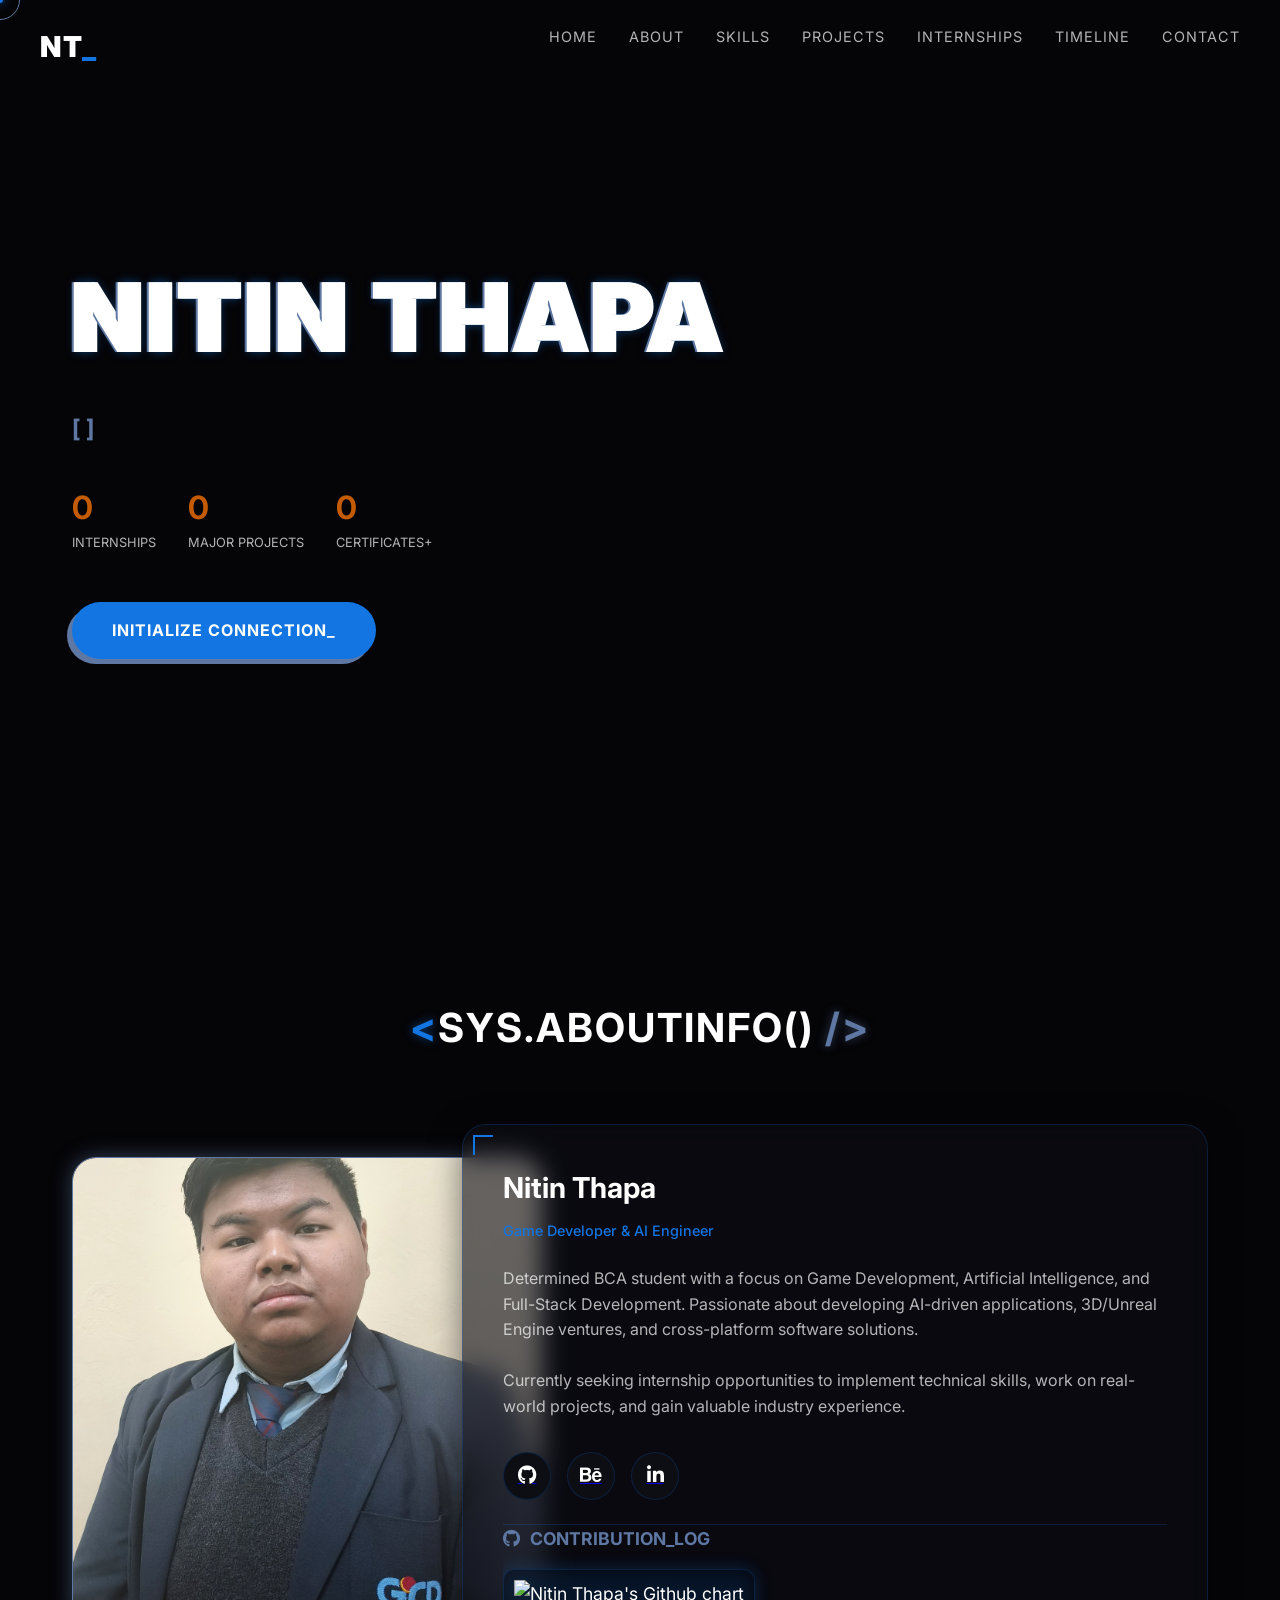
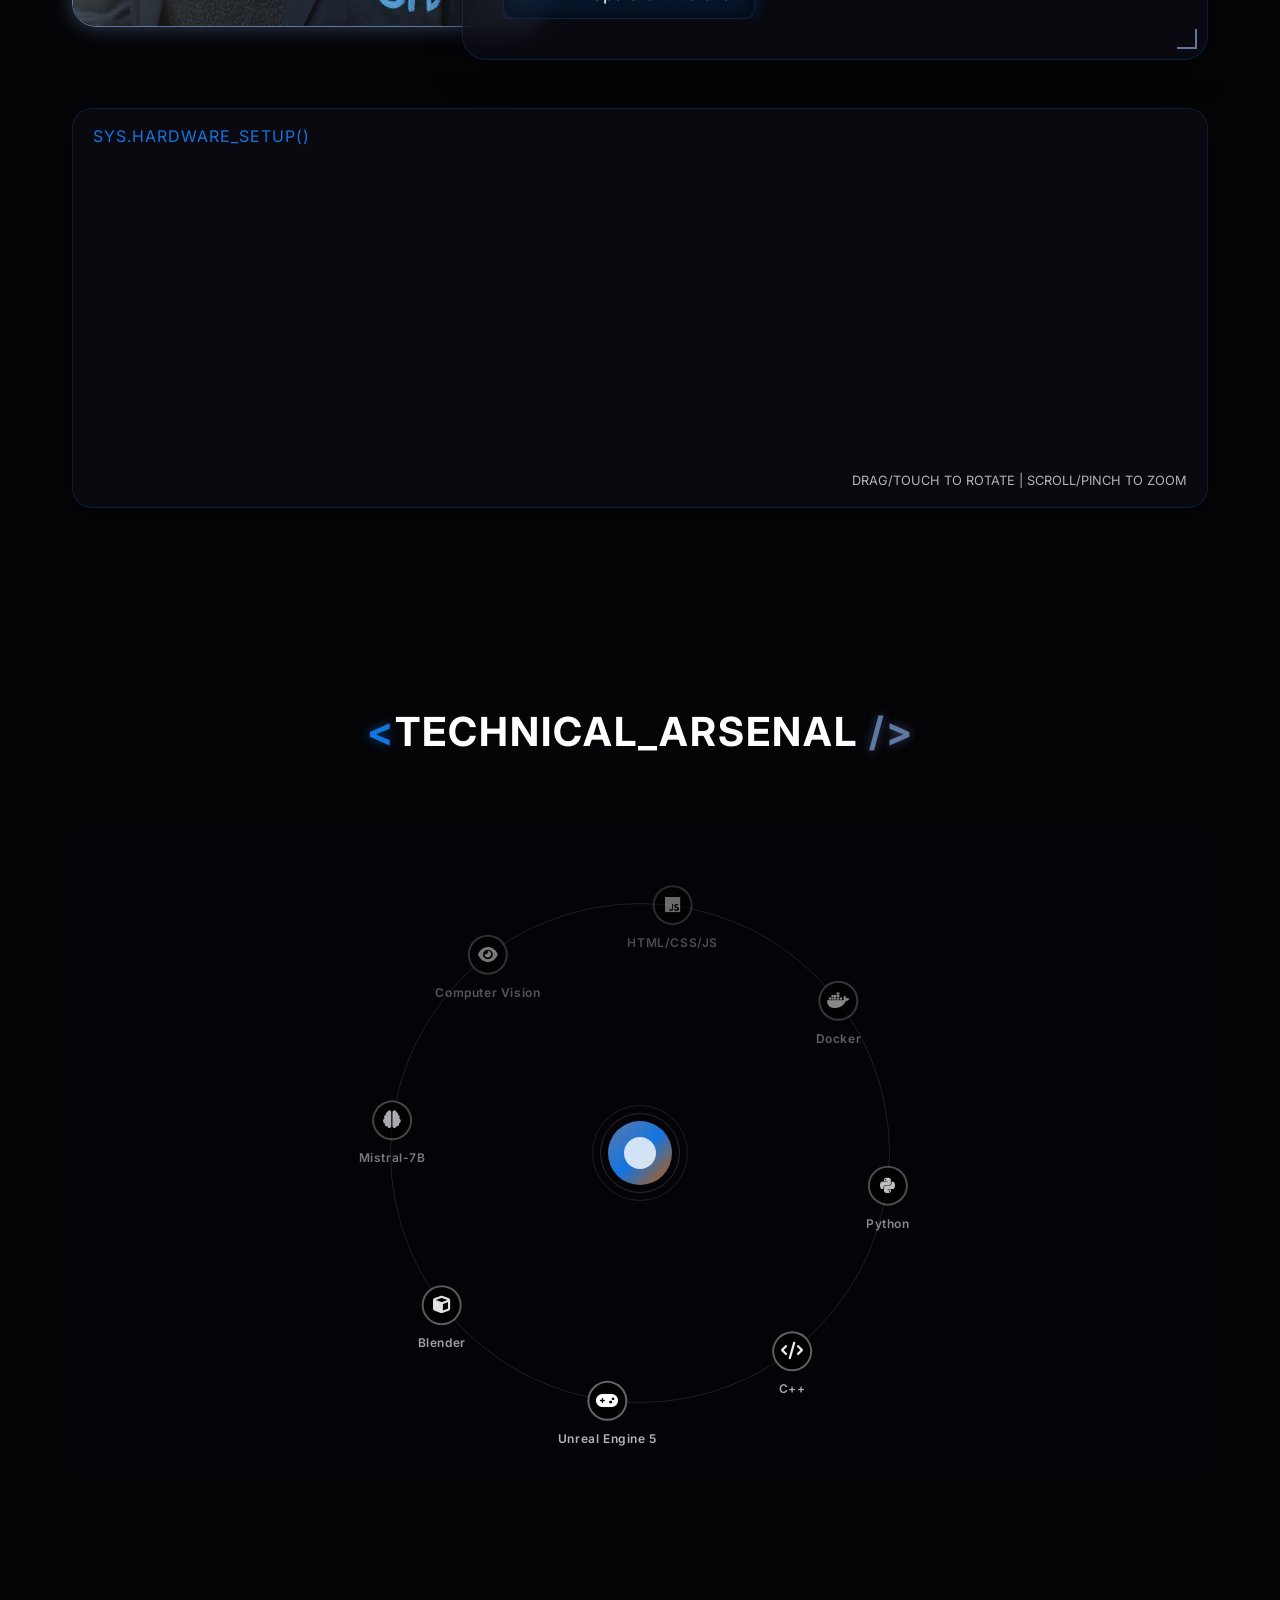
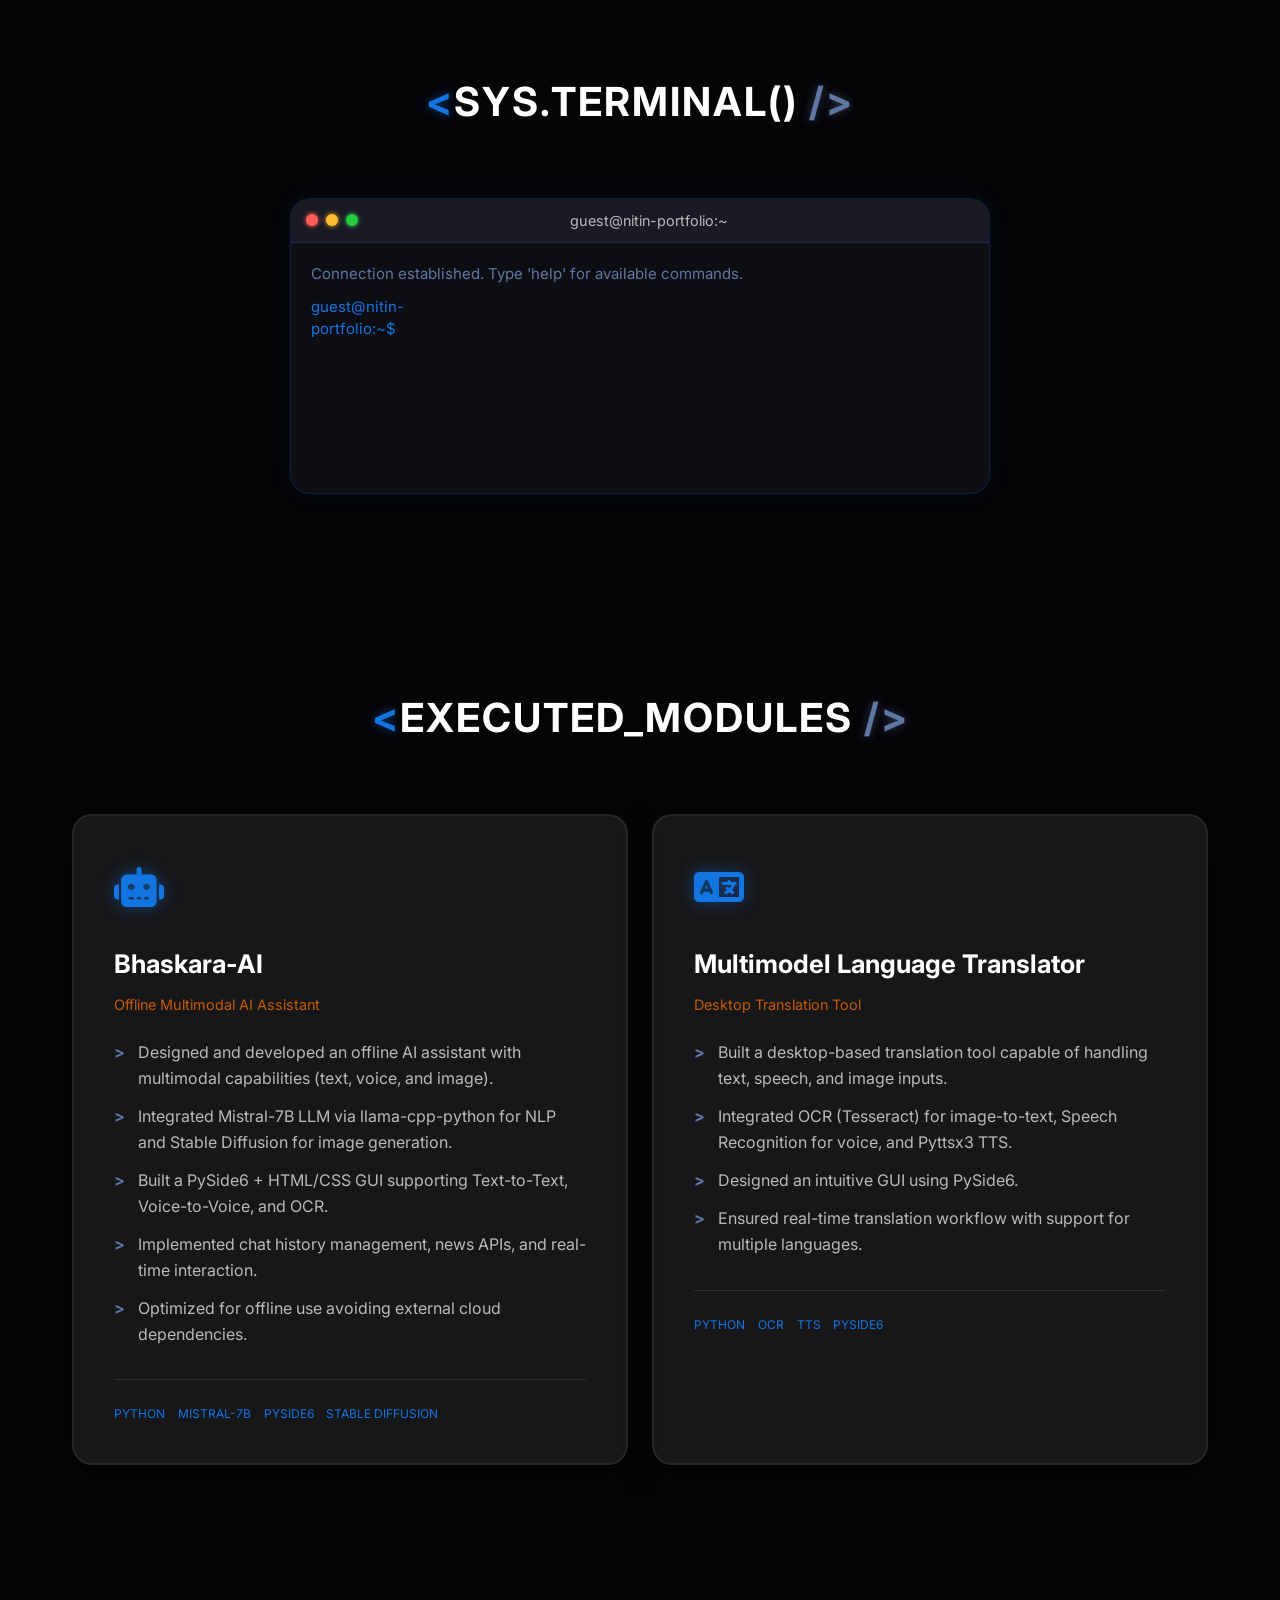
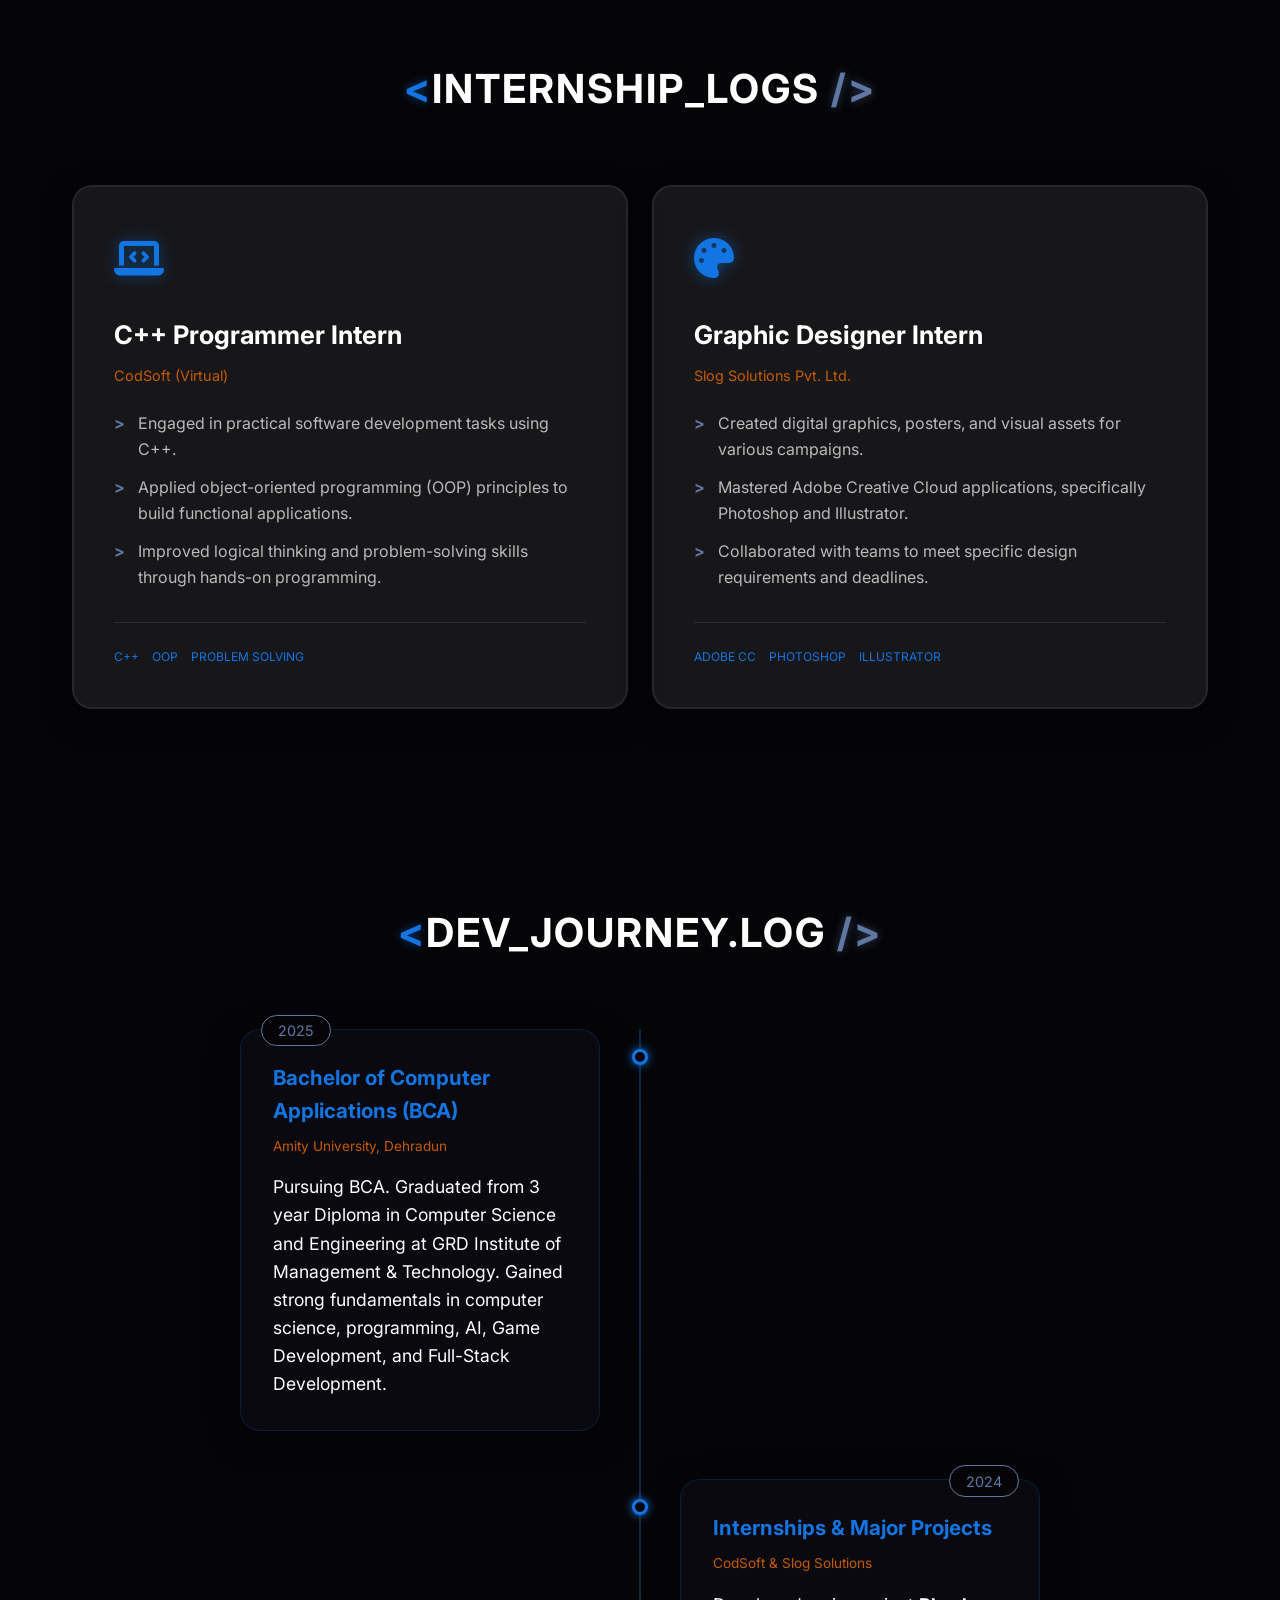
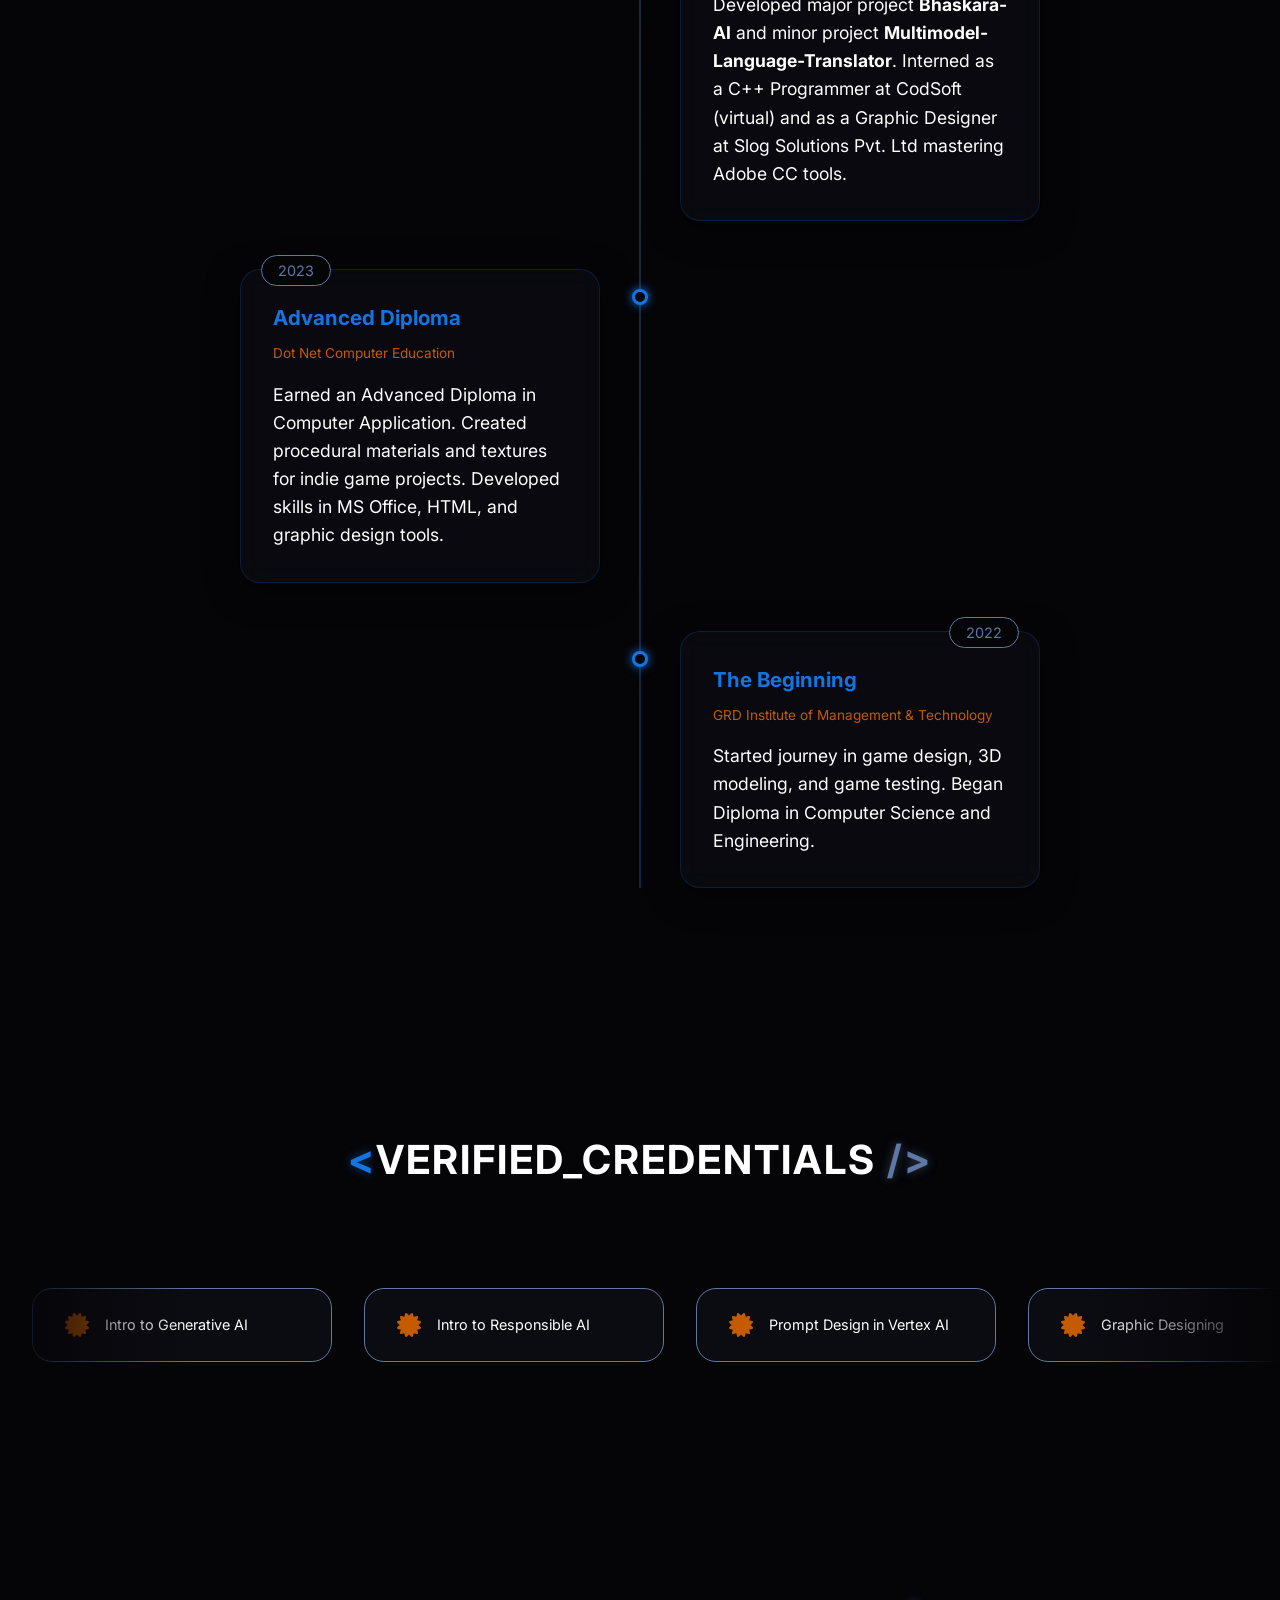
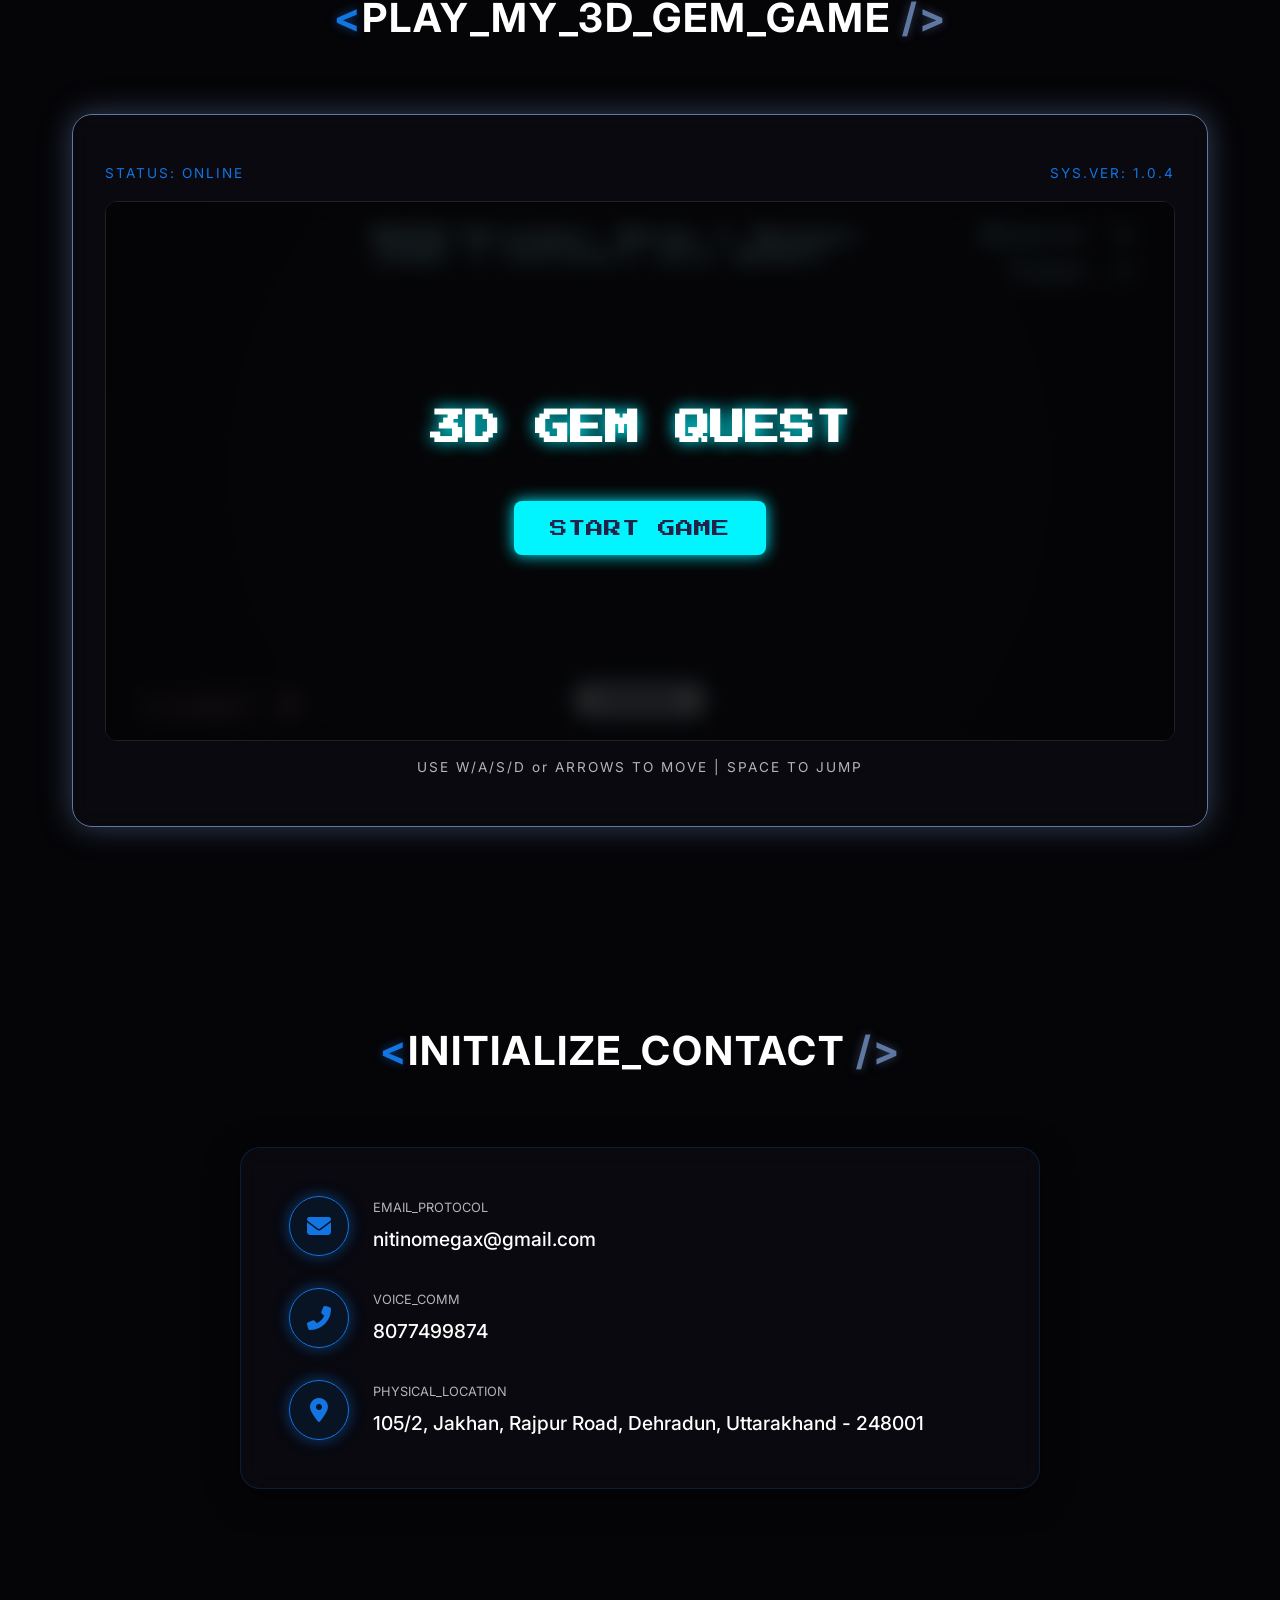
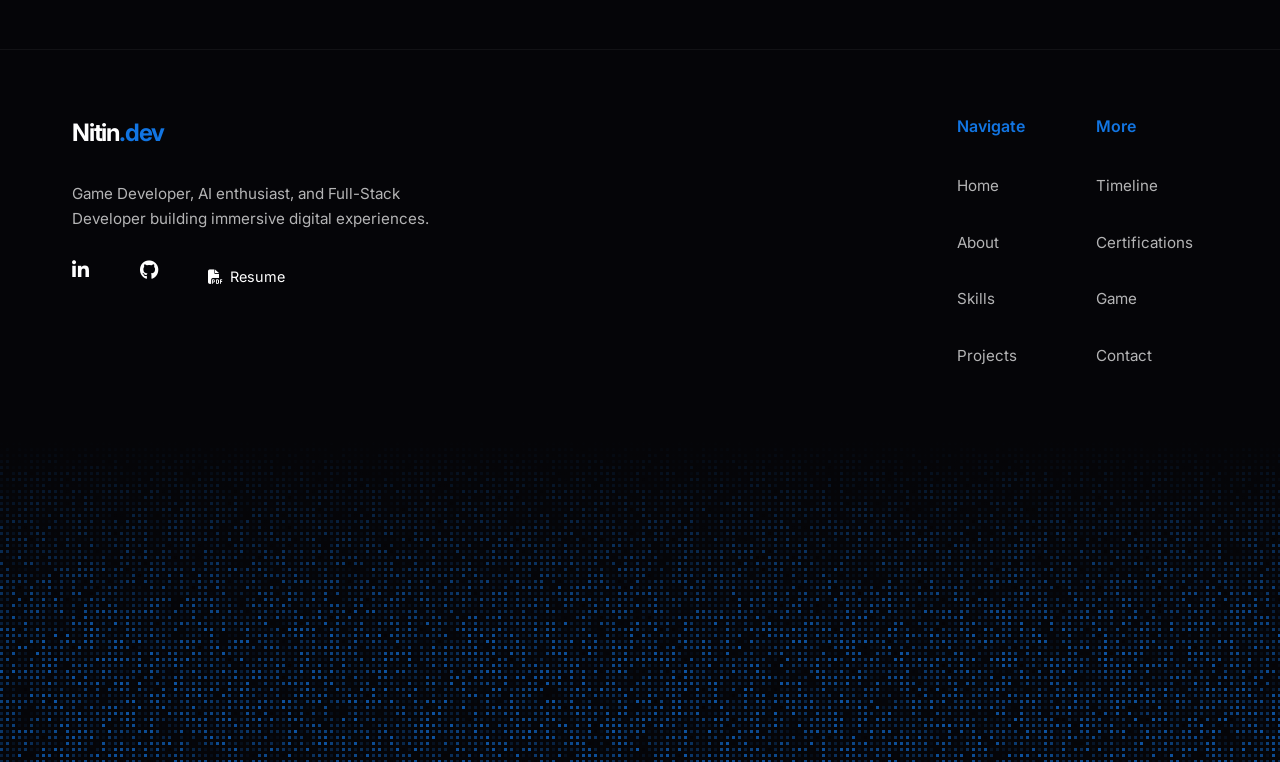
==== commit 730664e8: "fix: set viewport width to static 1280px in index.html" ====
--- a/index.html
+++ b/index.html
@@ -3,7 +3,7 @@
 
 <head>
     <meta charset="UTF-8">
-    <meta name="viewport" content="width=device-width, initial-scale=1.0">
+    <meta name="viewport" content="width=1280">
     <link rel="icon" type="image/png" sizes="32x32" href="my_image_Nitinthapa.jpg">
     <title>Nitin Thapa - Game Developer Portfolio</title>
 
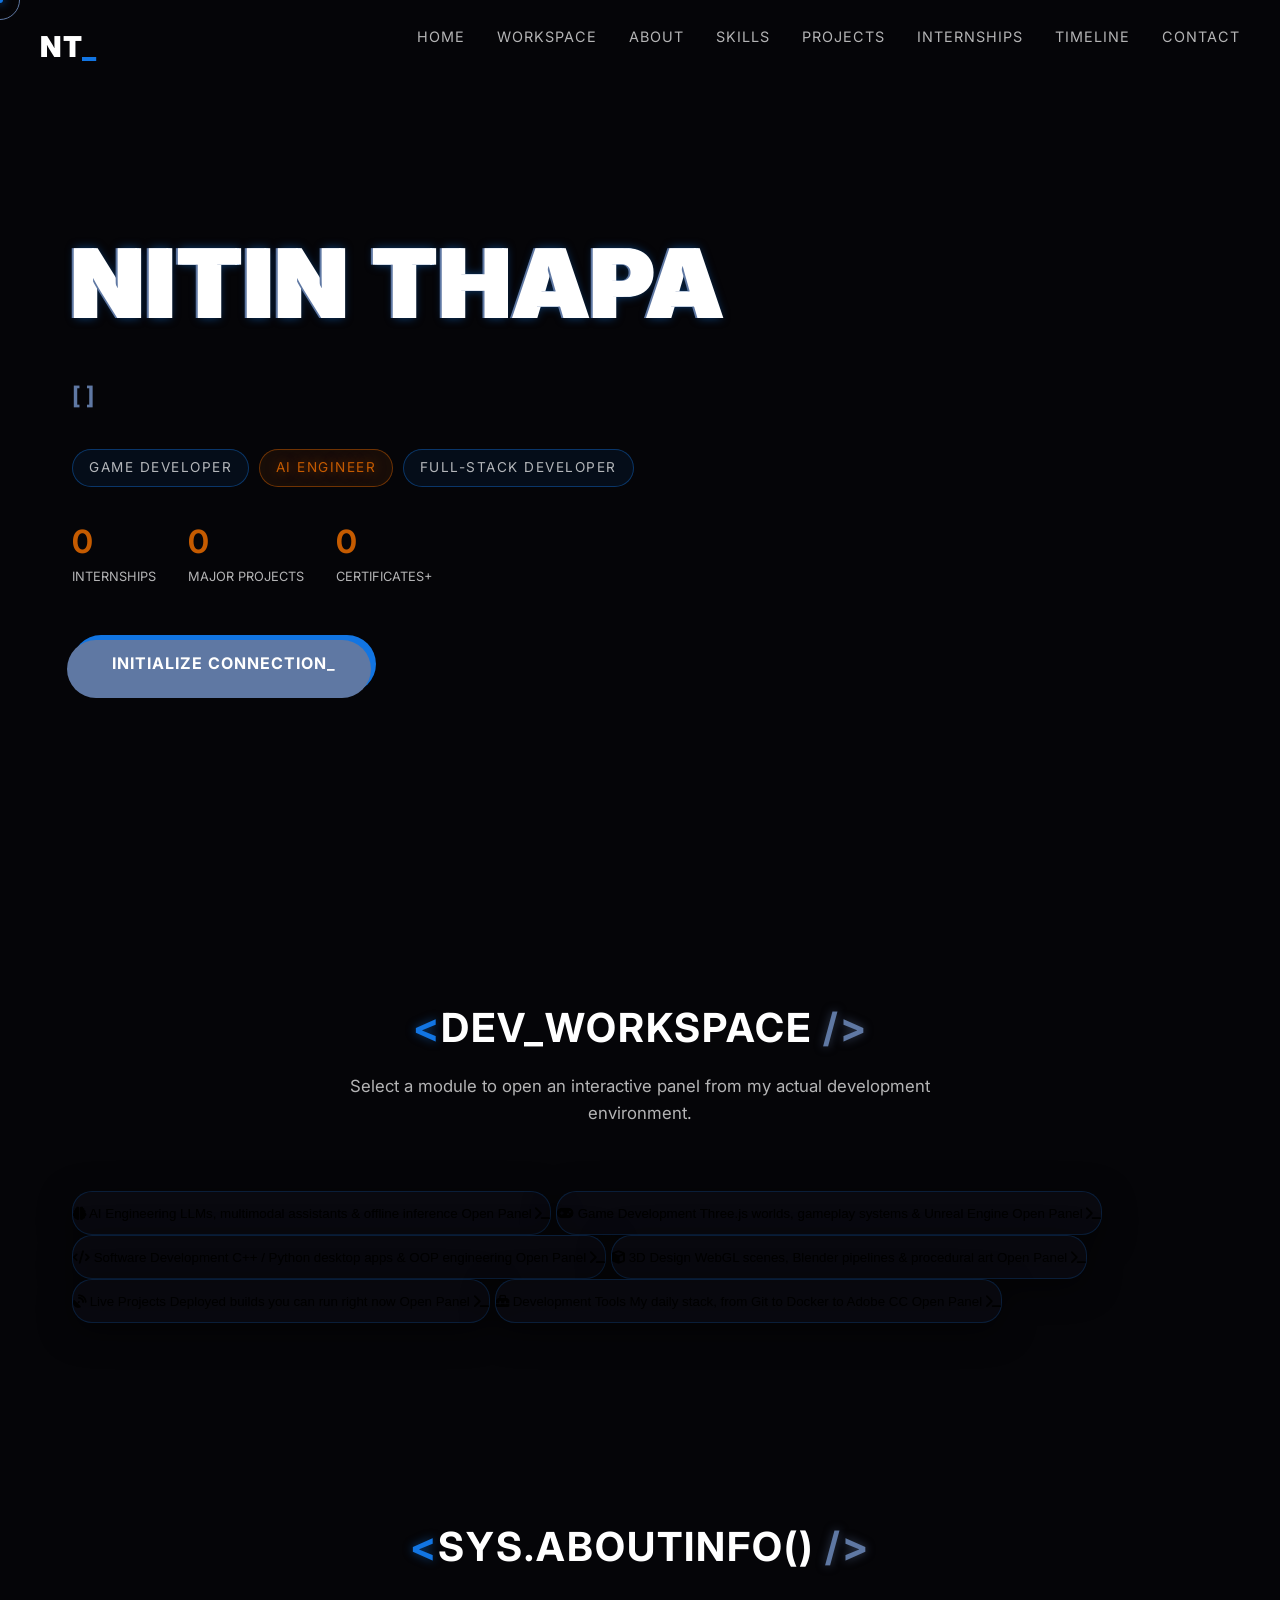
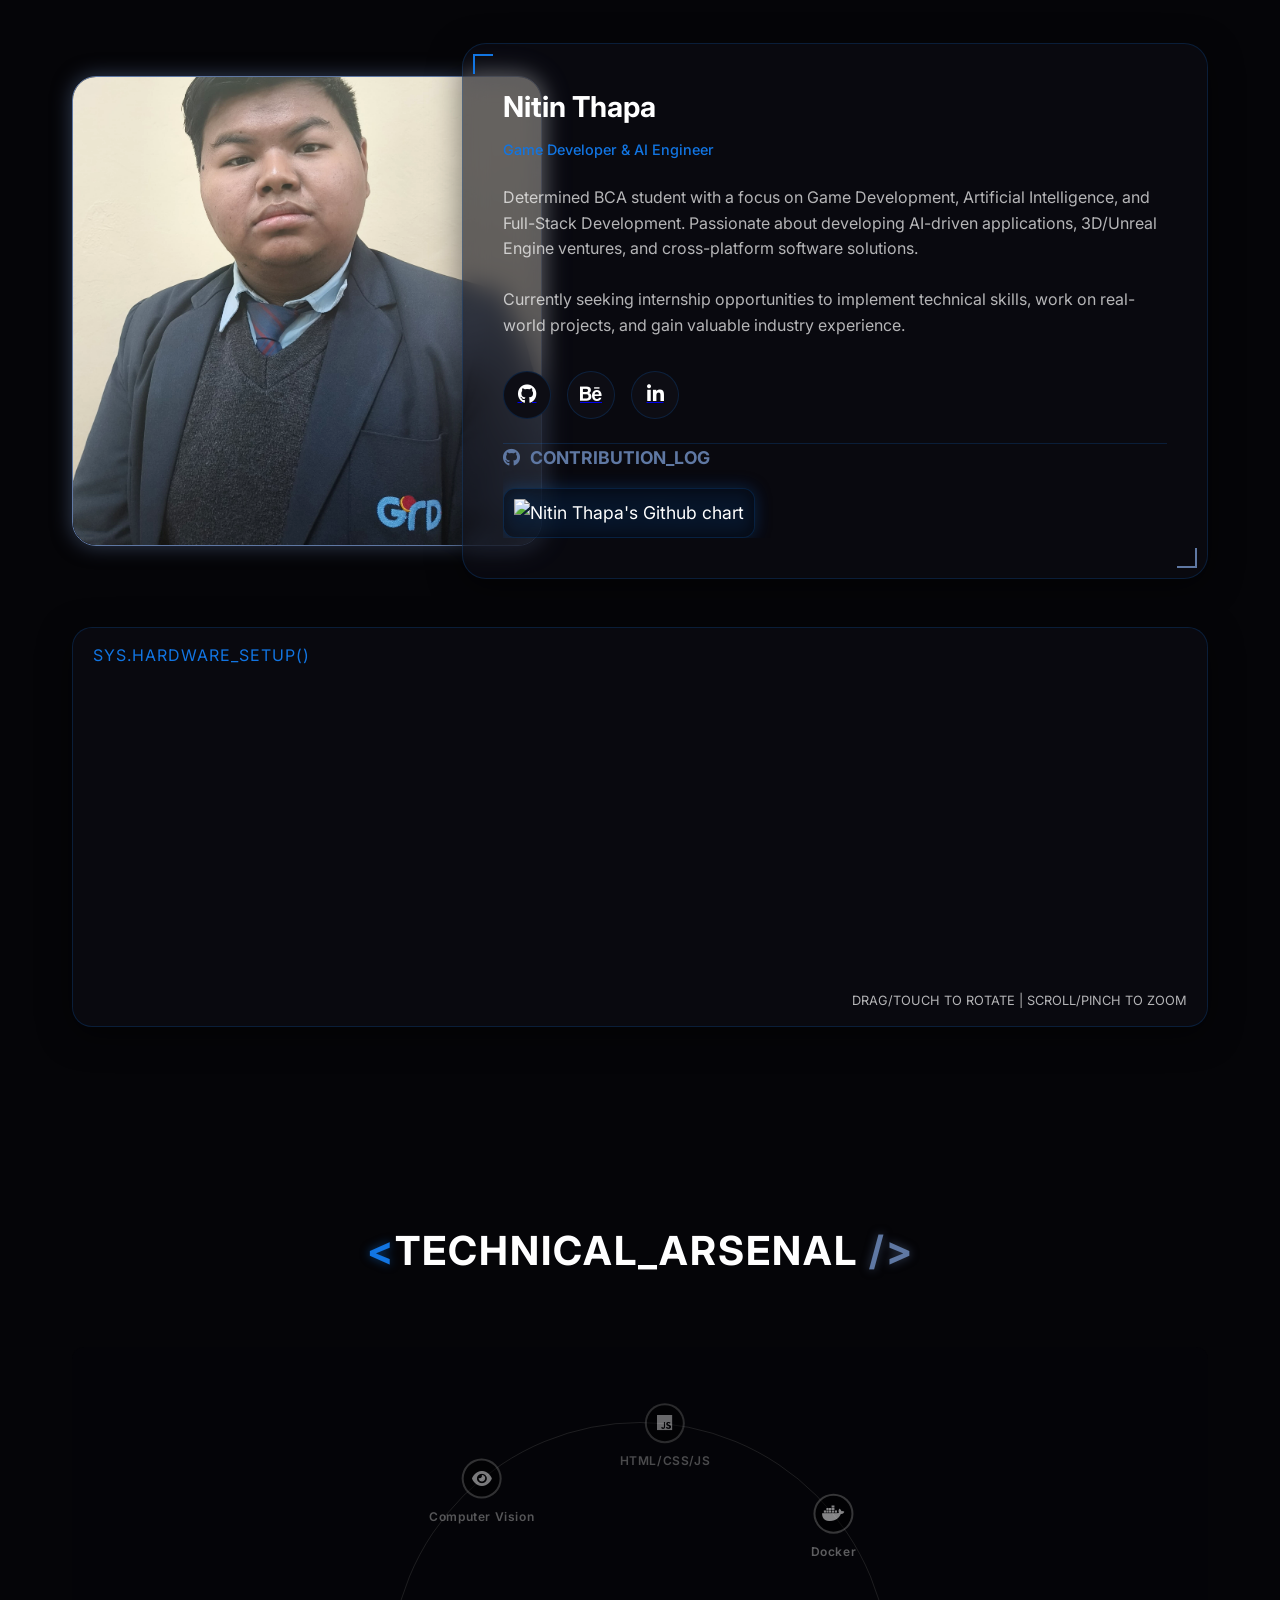
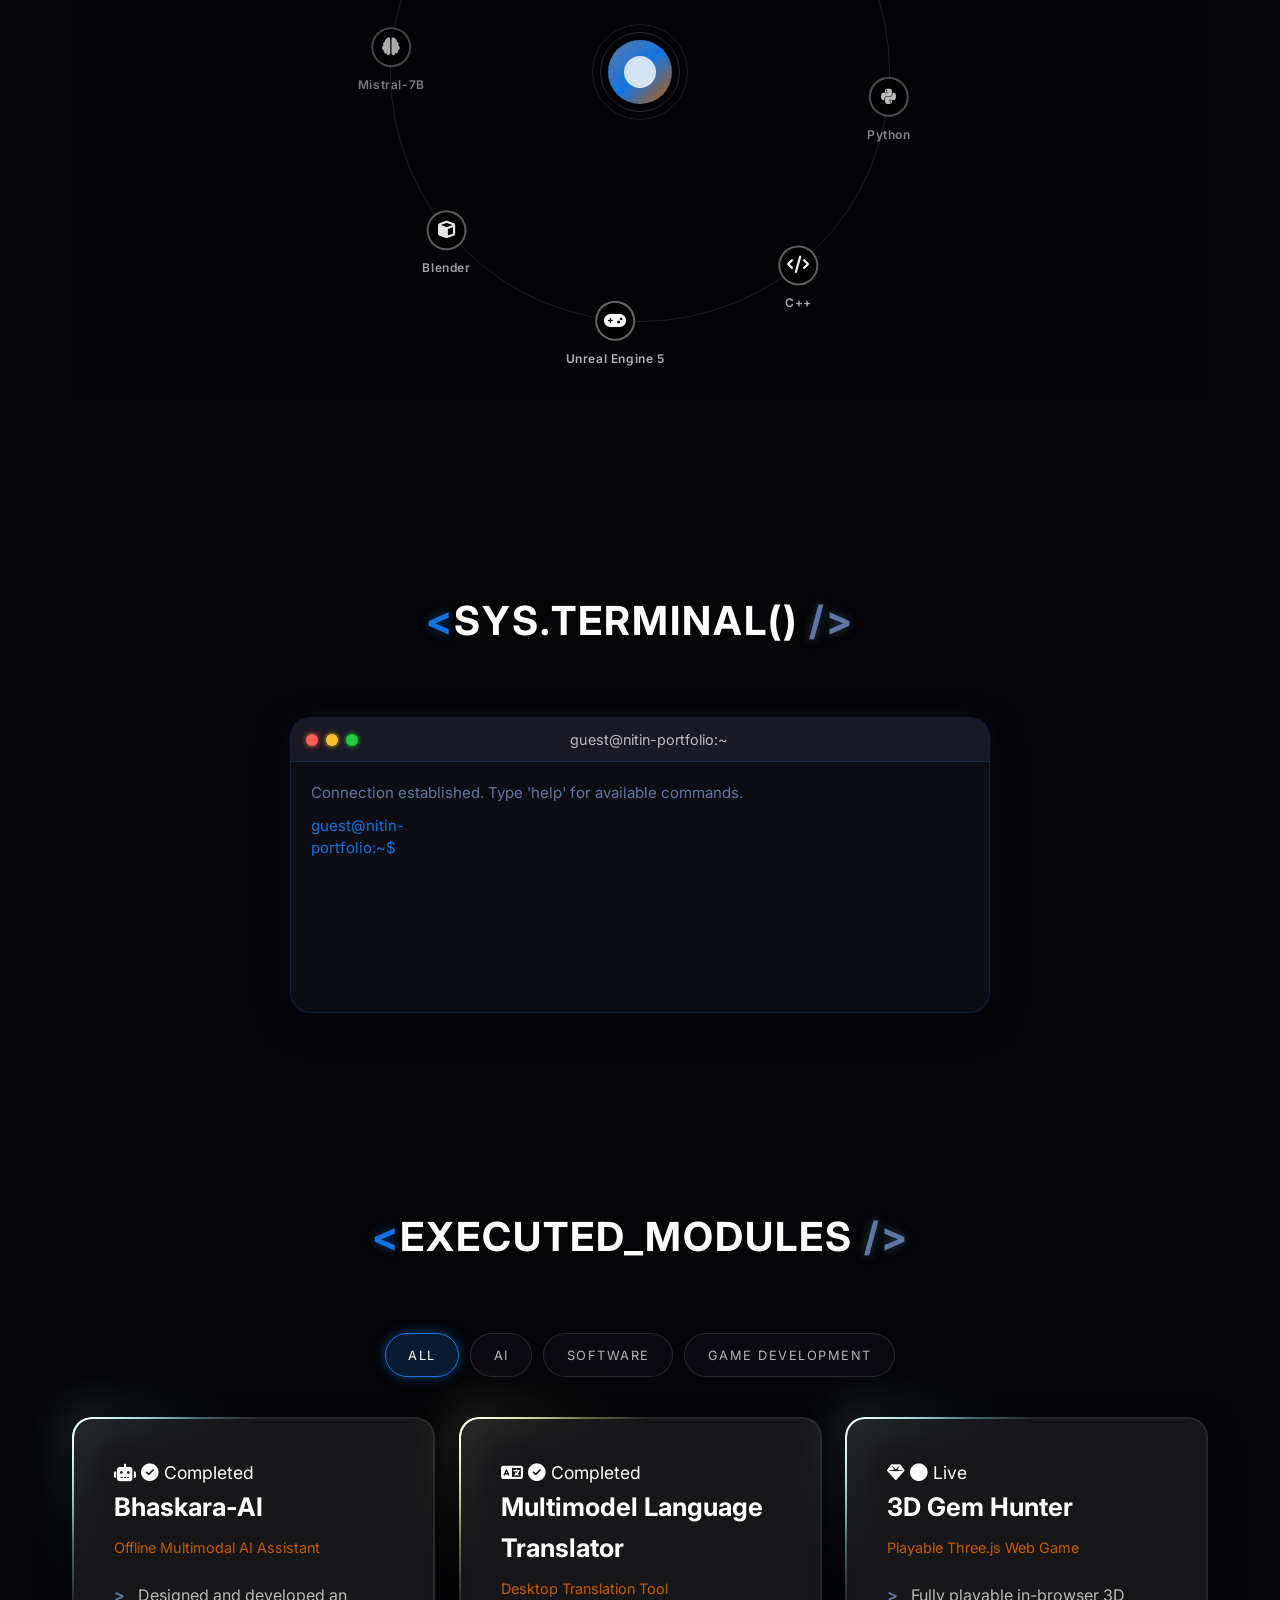
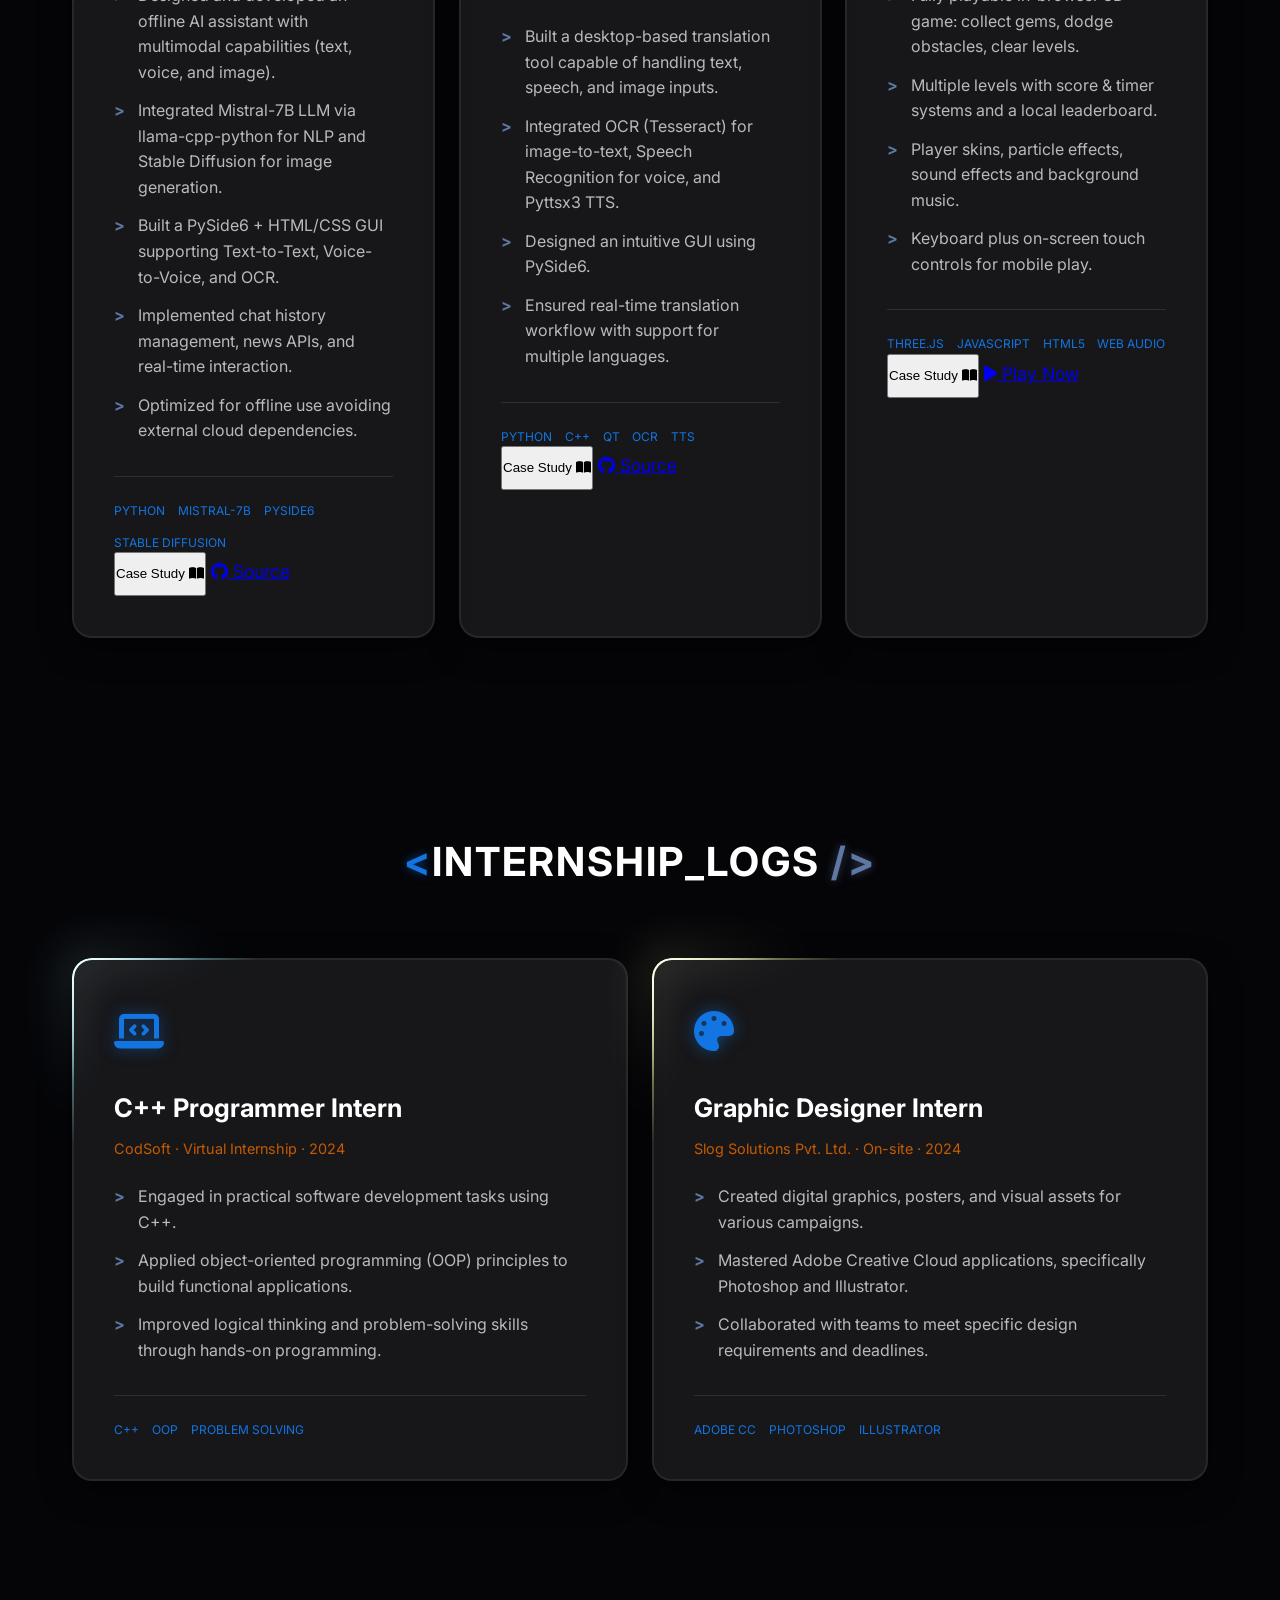
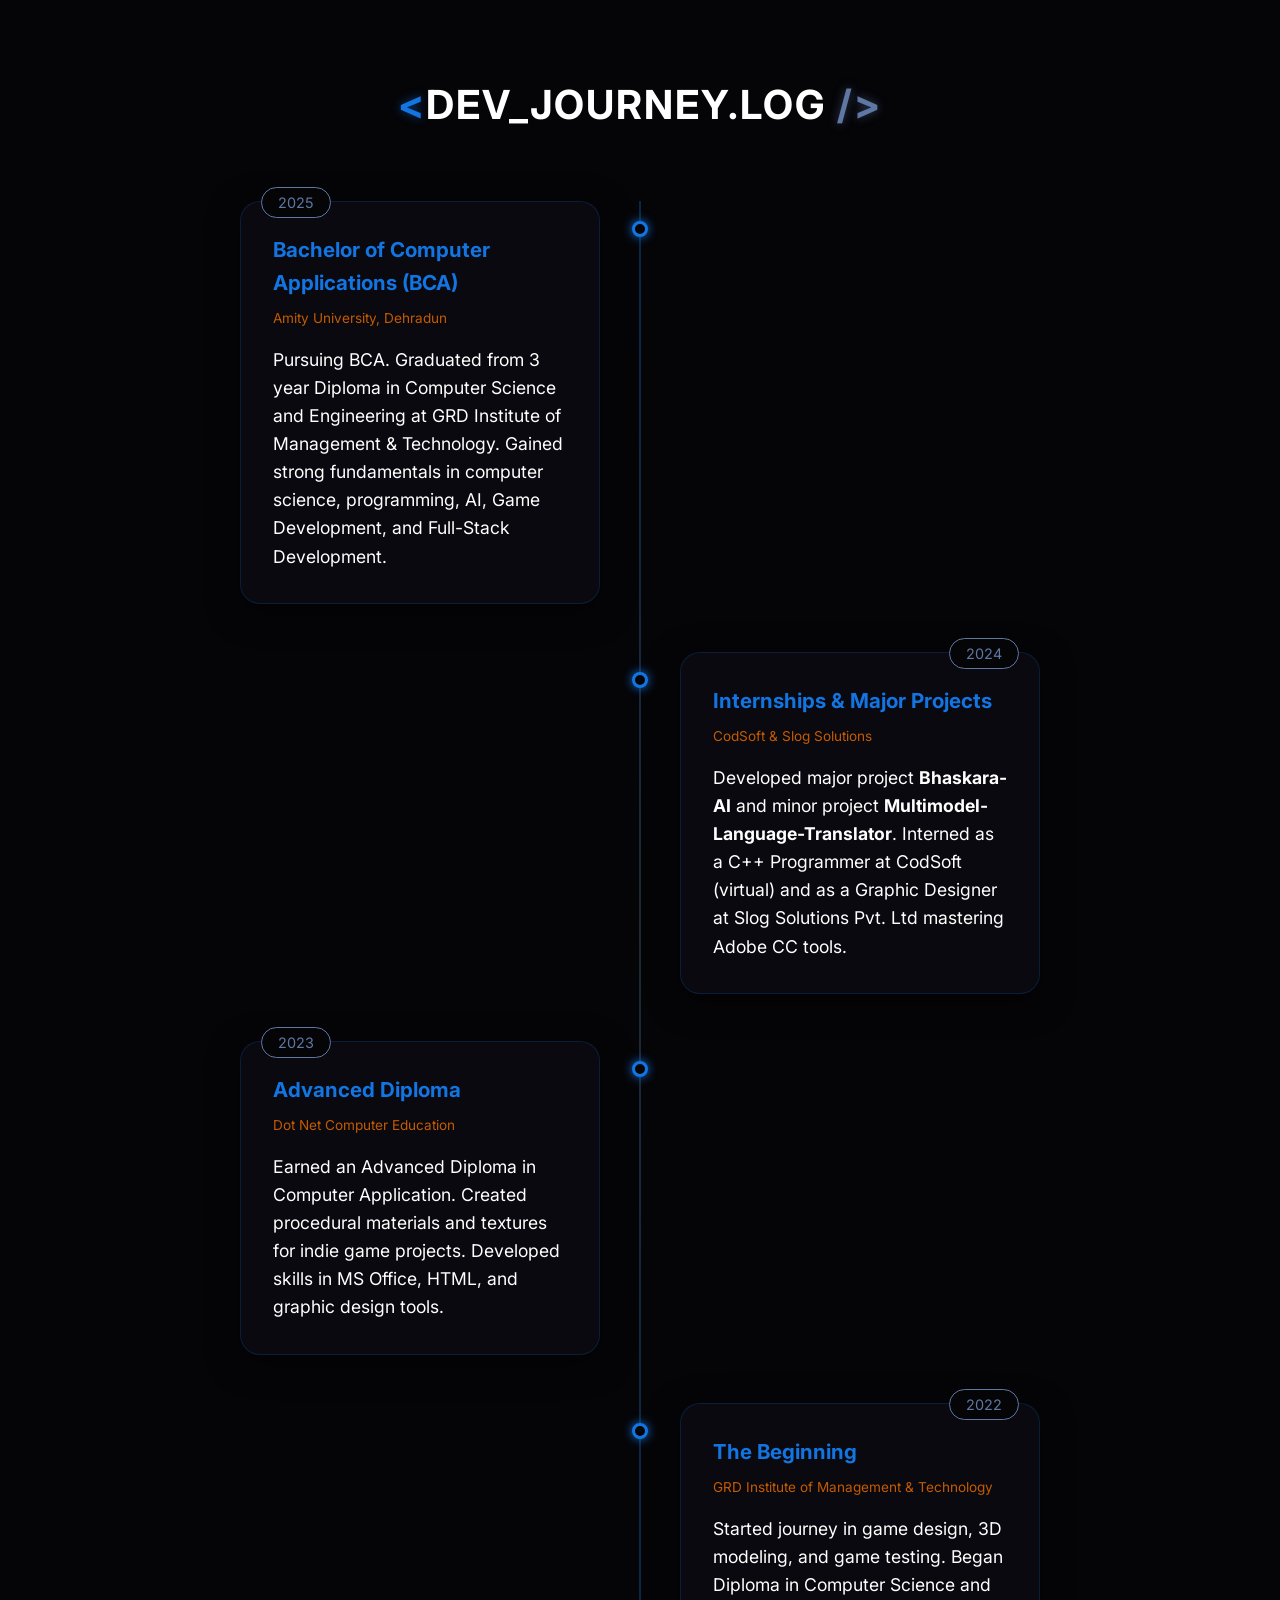
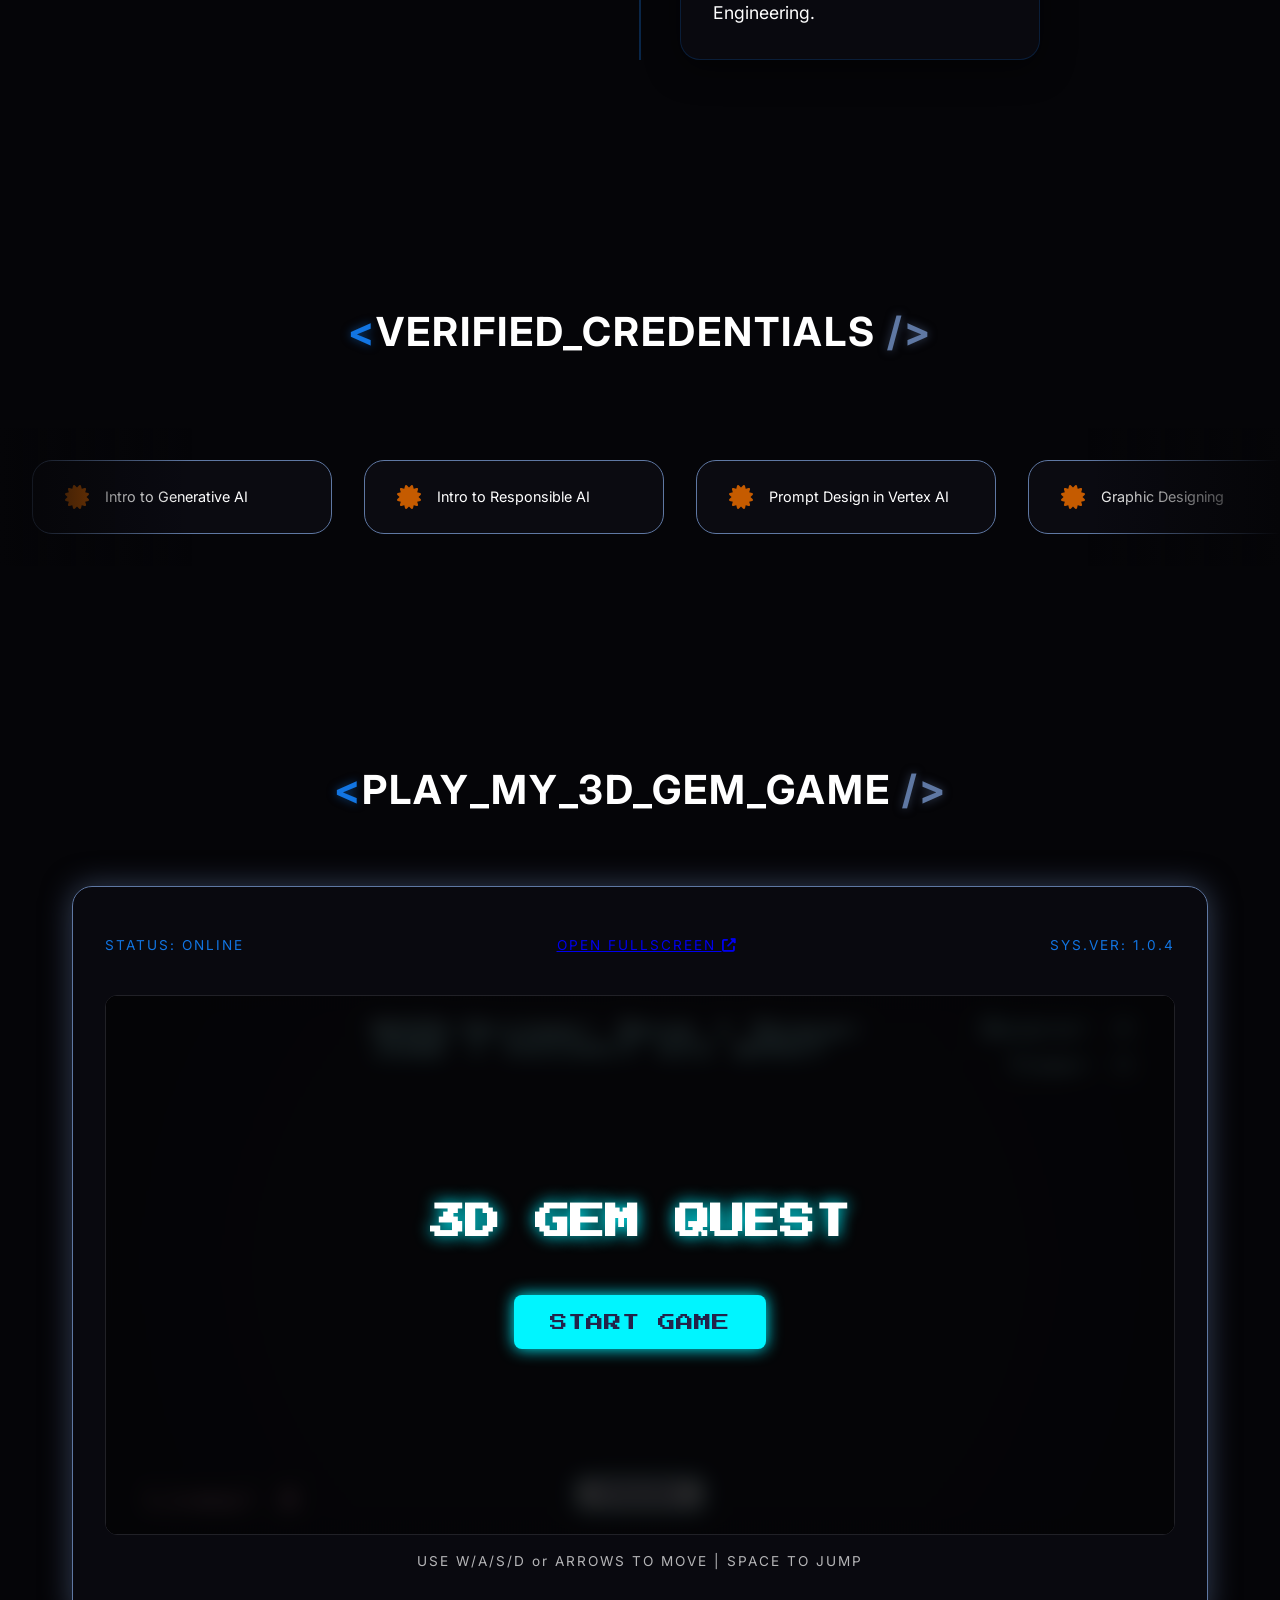
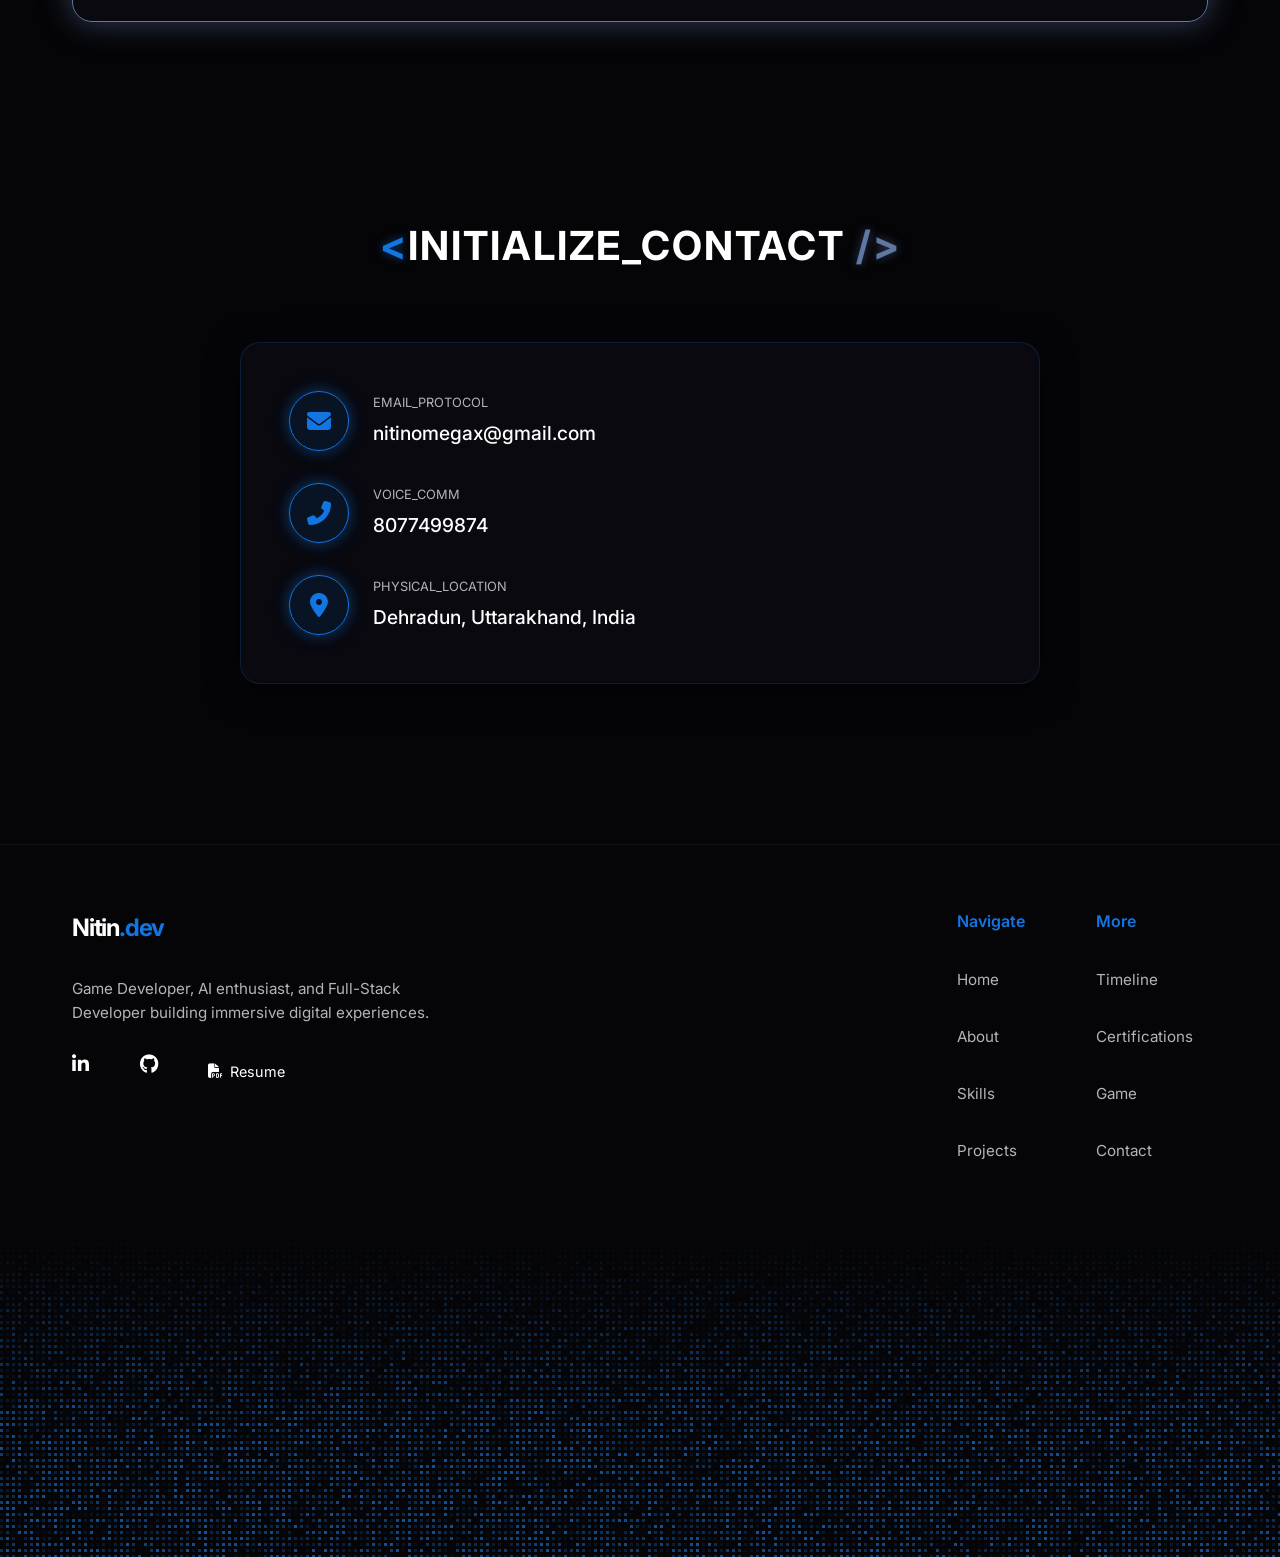
==== commit 84cd0d74: "feat: premium portfolio upgrade - responsive viewport, skippable boot, Dev Workspace, visual project" ====
--- a/index.html
+++ b/index.html
@@ -3,9 +3,11 @@
 
 <head>
     <meta charset="UTF-8">
-    <meta name="viewport" content="width=1280">
+    <meta name="viewport" content="width=device-width, initial-scale=1">
+    <meta name="description" content="Nitin Thapa — Game Developer, AI Engineer and Full-Stack Developer. Explore interactive projects, 3D experiences and an AI-driven portfolio.">
+    <meta name="theme-color" content="#050508">
     <link rel="icon" type="image/png" sizes="32x32" href="my_image_Nitinthapa.jpg">
-    <title>Nitin Thapa - Game Developer Portfolio</title>
+    <title>Nitin Thapa - Game Developer | AI Engineer | Full-Stack Developer</title>
 
     <!-- Fonts -->
     <link rel="preconnect" href="https://fonts.googleapis.com">
@@ -16,7 +18,7 @@
 
     <!-- Icons -->
     <link rel="stylesheet" href="https://cdnjs.cloudflare.com/ajax/libs/font-awesome/6.5.0/css/all.min.css"
-        integrity="sha512-..." crossorigin="anonymous" referrerpolicy="no-referrer" />
+        referrerpolicy="no-referrer" />
 
     <!-- Custom CSS -->
     <link rel="stylesheet" href="style.css">
@@ -24,9 +26,10 @@
 
 <body>
     <!-- Retro Boot Sequence Screen -->
-    <div id="boot-screen">
+    <div id="boot-screen" role="status" aria-label="Loading portfolio">
         <div id="boot-text"></div>
         <div class="blinking-cursor">_</div>
+        <button id="boot-skip" type="button" aria-label="Skip boot animation">SKIP &#9656;</button>
     </div>
 
     <!-- Reading Progress Bar -->
@@ -35,12 +38,15 @@
     <!-- Animated Cursor -->
     <div class="cursor-dot" id="cursor-dot"></div>
     <div class="cursor-outline" id="cursor-outline"></div>
+
+    <a class="skip-link" href="#about">Skip to main content</a>
 
     <nav id="navbar">
         <div class="nav-content">
             <a href="#home" class="logo">NT<span class="glitch-accent">_</span></a>
             <div class="nav-links">
                 <a href="#home">Home</a>
+                <a href="#workspace">Workspace</a>
                 <a href="#about">About</a>
                 <a href="#skills">Skills</a>
                 <a href="#projects">Projects</a>
@@ -58,6 +64,7 @@
 
     <div class="mobile-nav-overlay">
         <a href="#home">Home</a>
+        <a href="#workspace">Workspace</a>
         <a href="#about">About</a>
         <a href="#skills">Skills</a>
         <a href="#projects">Projects</a>
@@ -81,6 +88,11 @@
                             <span id="typed-subtitle"></span>
                             <span class="bracket">]</span>
                         </div>
+                        <div class="hero-roles" aria-label="Professional roles">
+                            <span class="role-chip">Game Developer</span>
+                            <span class="role-chip role-chip--accent">AI Engineer</span>
+                            <span class="role-chip">Full-Stack Developer</span>
+                        </div>
                         <div class="hero-stats">
                             <div class="stat-item"><span class="counter" data-target="2">0</span><span
                                     class="stat-label">Internships</span></div>
@@ -103,6 +115,61 @@
             </header>
         </div>
 
+        <!-- Interactive Developer Workspace -->
+        <section id="workspace" class="section">
+            <div class="section-header">
+                <h2 class="section-title">
+                    <span class="cyber-bracket"><</span>Dev_Workspace <span class="cyber-bracket">/></span>
+                </h2>
+                <p class="section-subtitle">Select a module to open an interactive panel from my actual development
+                    environment.</p>
+            </div>
+
+            <div class="workspace-grid" role="list">
+                <button type="button" class="workspace-tile glass-panel reveal-up" data-workspace="ai" role="listitem">
+                    <span class="ws-icon"><i class="fas fa-brain"></i></span>
+                    <span class="ws-title">AI Engineering</span>
+                    <span class="ws-desc">LLMs, multimodal assistants & offline inference</span>
+                    <span class="ws-open">Open Panel <i class="fas fa-terminal"></i></span>
+                </button>
+
+                <button type="button" class="workspace-tile glass-panel reveal-up" data-workspace="game" role="listitem">
+                    <span class="ws-icon"><i class="fas fa-gamepad"></i></span>
+                    <span class="ws-title">Game Development</span>
+                    <span class="ws-desc">Three.js worlds, gameplay systems & Unreal Engine</span>
+                    <span class="ws-open">Open Panel <i class="fas fa-terminal"></i></span>
+                </button>
+
+                <button type="button" class="workspace-tile glass-panel reveal-up" data-workspace="software" role="listitem">
+                    <span class="ws-icon"><i class="fas fa-code"></i></span>
+                    <span class="ws-title">Software Development</span>
+                    <span class="ws-desc">C++ / Python desktop apps & OOP engineering</span>
+                    <span class="ws-open">Open Panel <i class="fas fa-terminal"></i></span>
+                </button>
+
+                <button type="button" class="workspace-tile glass-panel reveal-up" data-workspace="design3d" role="listitem">
+                    <span class="ws-icon"><i class="fas fa-cube"></i></span>
+                    <span class="ws-title">3D Design</span>
+                    <span class="ws-desc">WebGL scenes, Blender pipelines & procedural art</span>
+                    <span class="ws-open">Open Panel <i class="fas fa-terminal"></i></span>
+                </button>
+
+                <button type="button" class="workspace-tile glass-panel reveal-up" data-workspace="live" role="listitem">
+                    <span class="ws-icon"><i class="fas fa-satellite-dish"></i></span>
+                    <span class="ws-title">Live Projects</span>
+                    <span class="ws-desc">Deployed builds you can run right now</span>
+                    <span class="ws-open">Open Panel <i class="fas fa-terminal"></i></span>
+                </button>
+
+                <button type="button" class="workspace-tile glass-panel reveal-up" data-workspace="tools" role="listitem">
+                    <span class="ws-icon"><i class="fas fa-toolbox"></i></span>
+                    <span class="ws-title">Development Tools</span>
+                    <span class="ws-desc">My daily stack, from Git to Docker to Adobe CC</span>
+                    <span class="ws-open">Open Panel <i class="fas fa-terminal"></i></span>
+                </button>
+            </div>
+        </section>
+
         <!-- About Section -->
         <section id="about" class="section">
             <div class="section-header">
@@ -114,7 +181,7 @@
                 <div class="about-desktop">
                     <!-- Avatar -->
                     <div class="about-avatar-container reveal-side">
-                        <img src="Nitin.jpg" alt="Nitin Thapa" class="about-avatar-img">
+                        <img src="Nitin.jpg" alt="Nitin Thapa" class="about-avatar-img" loading="lazy" decoding="async">
                     </div>
 
                     <!-- Card -->
@@ -142,7 +209,7 @@
                         <!-- Restored inside the card -->
                         <div class="github-graph-wrapper border-top-separator">
                             <h4 class="graph-title"><i class="fab fa-github"></i> Contribution_Log</h4>
-                            <img src="https://ghchart.rshah.org/00f5ff/NitinThapa30" alt="Nitin Thapa's Github chart" class="github-graph-img" />
+                            <img src="https://ghchart.rshah.org/00f5ff/NitinThapa30" alt="Nitin Thapa's Github chart" class="github-graph-img" loading="lazy" decoding="async" />
                         </div>
                     </div>
                 </div>
@@ -205,13 +272,23 @@
                 </h2>
             </div>
 
-            <div class="project-grid">
+            <div class="project-filters" role="group" aria-label="Filter projects by category">
+                <button type="button" class="filter-chip active" data-filter="all">All</button>
+                <button type="button" class="filter-chip" data-filter="ai">AI</button>
+                <button type="button" class="filter-chip" data-filter="software">Software</button>
+                <button type="button" class="filter-chip" data-filter="game">Game Development</button>
+            </div>
+
+            <div class="project-grid" id="projects-grid">
                 <!-- Project 1 -->
-                <div class="project-card-3d reveal-up" data-tilt data-tilt-max="10" data-tilt-speed="400"
+                <article class="project-card-3d reveal-up" data-category="ai" data-tilt data-tilt-max="10" data-tilt-speed="400"
                     data-tilt-glare="true" data-tilt-max-glare="0.2" data-glow style="--base: 220; --spread: 200;">
                     <div class="glow-inner" data-glow></div>
+                    <div class="project-visual project-visual--ai">
+                        <i class="fas fa-robot" aria-hidden="true"></i>
+                        <span class="project-status"><i class="fas fa-check-circle"></i> Completed</span>
+                    </div>
                     <div class="project-content">
-                        <div class="project-icon"><i class="fas fa-robot"></i></div>
                         <h3>Bhaskara-AI</h3>
                         <p class="proj-subtitle">Offline Multimodal AI Assistant</p>
                         <ul class="cyber-list">
@@ -226,15 +303,26 @@
                         <div class="tech-stack">
                             <span>Python</span><span>Mistral-7B</span><span>PySide6</span><span>Stable Diffusion</span>
                         </div>
-                    </div>
-                </div>
+                        <div class="project-actions">
+                            <button type="button" class="case-btn" data-case="bhaskara">Case Study
+                                <i class="fas fa-book-open"></i></button>
+                            <a class="repo-link" href="https://github.com/NitinThapa30/Bhaskara-AI" target="_blank"
+                                rel="noopener" aria-label="Bhaskara-AI source code on GitHub"><i
+                                    class="fab fa-github"></i> Source</a>
+                        </div>
+                    </div>
+                </article>
 
                 <!-- Project 2 -->
-                <div class="project-card-3d reveal-up" data-tilt data-tilt-max="10" data-tilt-speed="400"
-                    data-tilt-glare="true" data-tilt-max-glare="0.2" data-glow style="--base: 30; --spread: 200;">
+                <article class="project-card-3d reveal-up" data-category="software" data-tilt data-tilt-max="10"
+                    data-tilt-speed="400" data-tilt-glare="true" data-tilt-max-glare="0.2" data-glow
+                    style="--base: 30; --spread: 200;">
                     <div class="glow-inner" data-glow></div>
+                    <div class="project-visual project-visual--software">
+                        <i class="fas fa-language" aria-hidden="true"></i>
+                        <span class="project-status"><i class="fas fa-check-circle"></i> Completed</span>
+                    </div>
                     <div class="project-content">
-                        <div class="project-icon"><i class="fas fa-language"></i></div>
                         <h3>Multimodel Language Translator</h3>
                         <p class="proj-subtitle">Desktop Translation Tool</p>
                         <ul class="cyber-list">
@@ -246,10 +334,47 @@
                             <li>Ensured real-time translation workflow with support for multiple languages.</li>
                         </ul>
                         <div class="tech-stack">
-                            <span>Python</span><span>OCR</span><span>TTS</span><span>PySide6</span>
-                        </div>
-                    </div>
-                </div>
+                            <span>Python</span><span>C++</span><span>Qt</span><span>OCR</span><span>TTS</span>
+                        </div>
+                        <div class="project-actions">
+                            <button type="button" class="case-btn" data-case="translator">Case Study
+                                <i class="fas fa-book-open"></i></button>
+                            <a class="repo-link" href="https://github.com/NitinThapa30/Multimodel-Language-Translator-with-GUI"
+                                target="_blank" rel="noopener" aria-label="Multimodel Language Translator on GitHub"><i
+                                    class="fab fa-github"></i> Source</a>
+                        </div>
+                    </div>
+                </article>
+
+                <!-- Project 3: 3D Gem Hunter (live web game) -->
+                <article class="project-card-3d reveal-up" data-category="game" data-tilt data-tilt-max="10"
+                    data-tilt-speed="400" data-tilt-glare="true" data-tilt-max-glare="0.2" data-glow
+                    style="--base: 150; --spread: 200;">
+                    <div class="glow-inner" data-glow></div>
+                    <div class="project-visual project-visual--game">
+                        <i class="fas fa-gem" aria-hidden="true"></i>
+                        <span class="project-status project-status--live"><i class="fas fa-circle"></i> Live</span>
+                    </div>
+                    <div class="project-content">
+                        <h3>3D Gem Hunter</h3>
+                        <p class="proj-subtitle">Playable Three.js Web Game</p>
+                        <ul class="cyber-list">
+                            <li>Fully playable in-browser 3D game: collect gems, dodge obstacles, clear levels.</li>
+                            <li>Multiple levels with score & timer systems and a local leaderboard.</li>
+                            <li>Player skins, particle effects, sound effects and background music.</li>
+                            <li>Keyboard plus on-screen touch controls for mobile play.</li>
+                        </ul>
+                        <div class="tech-stack">
+                            <span>Three.js</span><span>JavaScript</span><span>HTML5</span><span>Web Audio</span>
+                        </div>
+                        <div class="project-actions">
+                            <button type="button" class="case-btn" data-case="gemhunter">Case Study
+                                <i class="fas fa-book-open"></i></button>
+                            <a class="repo-link" href="webgame.html" target="_blank" rel="noopener"
+                                aria-label="Play 3D Gem Hunter fullscreen"><i class="fas fa-play"></i> Play Now</a>
+                        </div>
+                    </div>
+                </article>
             </div>
         </section>
 
@@ -269,7 +394,7 @@
                     <div class="project-content">
                         <div class="project-icon"><i class="fas fa-laptop-code"></i></div>
                         <h3>C++ Programmer Intern</h3>
-                        <p class="proj-subtitle">CodSoft (Virtual)</p>
+                        <p class="proj-subtitle">CodSoft &middot; Virtual Internship &middot; 2024</p>
                         <ul class="cyber-list">
                             <li>Engaged in practical software development tasks using C++.</li>
                             <li>Applied object-oriented programming (OOP) principles to build functional applications.
@@ -289,7 +414,7 @@
                     <div class="project-content">
                         <div class="project-icon"><i class="fas fa-palette"></i></div>
                         <h3>Graphic Designer Intern</h3>
-                        <p class="proj-subtitle">Slog Solutions Pvt. Ltd.</p>
+                        <p class="proj-subtitle">Slog Solutions Pvt. Ltd. &middot; On-site &middot; 2024</p>
                         <ul class="cyber-list">
                             <li>Created digital graphics, posters, and visual assets for various campaigns.</li>
                             <li>Mastered Adobe Creative Cloud applications, specifically Photoshop and Illustrator.</li>
@@ -407,6 +532,8 @@
             <div class="game-wrapper glass-panel reveal-up">
                 <div class="game-hud-top">
                     <span class="hud-text">STATUS: ONLINE</span>
+                    <a href="webgame.html" target="_blank" rel="noopener" class="hud-text game-fullscreen-link">OPEN
+                        FULLSCREEN <i class="fas fa-up-right-from-square"></i></a>
                     <span class="hud-text">SYS.VER: 1.0.4</span>
                 </div>
                 <!-- Do not modify the container structure below this comment preserving webgame.html -->
@@ -458,7 +585,7 @@
                         <div class="contact-icon"><i class="fas fa-map-marker-alt"></i></div>
                         <div class="contact-info">
                             <span class="label">Physical_Location</span>
-                            <p>105/2, Jakhan, Rajpur Road, Dehradun, Uttarakhand - 248001</p>
+                            <p>Dehradun, Uttarakhand, India</p>
                         </div>
                     </div>
                 </div>
@@ -506,6 +633,18 @@
                 <canvas id="flicker-grid-canvas"></canvas>
             </div>
         </footer>
+
+        <!-- Project Case Study Modal -->
+        <div id="case-modal" class="modal-overlay" role="dialog" aria-modal="true" aria-labelledby="case-modal-title">
+            <div class="modal-content case-modal-content glass-panel">
+                <div class="modal-header">
+                    <h3 id="case-modal-title">Sys.CaseStudy</h3>
+                    <button id="close-case" class="modal-close" aria-label="Close case study"><i
+                            class="fas fa-times"></i></button>
+                </div>
+                <div id="case-modal-body" class="case-modal-body"><!-- Injected by script.js --></div>
+            </div>
+        </div>
 
         <!-- Resume Modal -->
         <div id="resume-modal" class="modal-overlay">
--- a/style.css
+++ b/style.css
@@ -2277,3 +2277,413 @@
   gap: 1.5rem;
 }
 
+/* GPU Acceleration for GSAP Animations */
+.glitch, .subtitle-container, .hero-stats, .cyber-button, #three-hero-container, .section, .reveal-up, .reveal-side {
+    will-change: transform, opacity;
+}
+
+/* ============================================================
+   PORTFOLIO UPGRADE LAYER — Phase 2/9/10 enhancements
+   Preserves existing cyber/futuristic design tokens.
+   ============================================================ */
+
+/* --- Accessibility: visible keyboard focus --- */
+:focus-visible {
+    outline: 2px solid var(--primary);
+    outline-offset: 3px;
+    border-radius: 4px;
+}
+
+/* --- Skip link (keyboard users) --- */
+.skip-link {
+    position: fixed;
+    top: -60px;
+    left: 1rem;
+    z-index: 10001;
+    background: var(--bg-light);
+    color: var(--cyan);
+    border: 1px solid var(--primary);
+    padding: 0.7rem 1.2rem;
+    border-radius: var(--radius-sm);
+    font-family: var(--font-mono);
+    font-size: 0.85rem;
+    text-decoration: none;
+    transition: top 0.25s ease;
+}
+.skip-link:focus {
+    top: 1rem;
+}
+
+/* --- Boot screen skip button --- */
+#boot-skip {
+    position: absolute;
+    top: 1.5rem;
+    right: 1.5rem;
+    background: transparent;
+    border: 1px solid var(--cyan);
+    color: var(--cyan);
+    font-family: var(--font-mono);
+    font-size: 0.85rem;
+    letter-spacing: 2px;
+    padding: 0.6rem 1.2rem;
+    border-radius: var(--radius-sm);
+    cursor: pointer;
+    opacity: 0.7;
+    transition: opacity 0.2s, background 0.2s;
+}
+#boot-skip:hover, #boot-skip:focus-visible {
+    opacity: 1;
+    background: rgba(18, 117, 226, 0.15);
+}
+
+/* --- Hero role chips (VPLOSS-inspired clarity) --- */
+.hero-roles {
+    display: flex;
+    flex-wrap: wrap;
+    gap: 0.6rem;
+    margin: 1.4rem 0 1.8rem;
+}
+.role-chip {
+    font-family: var(--font-mono);
+    font-size: clamp(0.7rem, 1.5vw, 0.85rem);
+    text-transform: uppercase;
+    letter-spacing: 1.5px;
+    color: var(--text-secondary);
+    border: 1px solid rgba(18, 117, 226, 0.4);
+    background: rgba(18, 117, 226, 0.08);
+    padding: 0.45rem 1rem;
+    border-radius: var(--radius-lg);
+}
+.role-chip--accent {
+    color: var(--tertiary);
+    border-color: rgba(197, 91, 0, 0.5);
+    background: rgba(197, 91, 0, 0.1);
+    text-shadow: 0 0 12px var(--tertiary-glow);
+}
+
+/* --- Section subtitles --- */
+.section-subtitle {
+    color: var(--text-secondary);
+    font-size: clamp(0.9rem, 2vw, 1.05rem);
+    max-width: 640px;
+    margin: 0.8rem auto 0;
+    line-height: 1.6;
+}
+
+/* --- Project gallery: category filters --- */
+.project-filters {
+    display: flex;
+    flex-wrap: wrap;
+    justify-content: center;
+    gap: 0.7rem;
+    margin-bottom: 2.5rem;
+}
+.filter-chip {
+    font-family: var(--font-mono);
+    font-size: 0.8rem;
+    text-transform: uppercase;
+    letter-spacing: 1.5px;
+    color: var(--text-secondary);
+
+/* --- Project cards: visual headers (Aaron Brimhall-inspired) --- */
+.project-card-3d {
+    display: flex;
+    flex-direction: column;
+    overflow: hidden;
+}
+.project-visual {
+    position: relative;
+    margin: -2.5rem -2.5rem 1.8rem;
+    padding: 3.2rem 2.5rem;
+    display: flex;
+    align-items: center;
+    justify-content: center;
+    border-bottom: 1px solid rgba(255, 255, 255, 0.08);
+}
+.project-visual > i {
+    font-size: 3.4rem;
+    filter: drop-shadow(0 0 18px rgba(18, 117, 226, 0.55));
+}
+.project-visual--ai {
+    background:
+        radial-gradient(ellipse at 20% 20%, rgba(18, 117, 226, 0.35), transparent 60%),
+        radial-gradient(ellipse at 80% 90%, rgba(95, 120, 163, 0.25), transparent 55%),
+        #0a0a12;
+    color: var(--primary);
+}
+.project-visual--software {
+    background:
+        radial-gradient(ellipse at 80% 20%, rgba(197, 91, 0, 0.28), transparent 60%),
+        radial-gradient(ellipse at 15% 85%, rgba(95, 120, 163, 0.22), transparent 55%),
+        #0a0a12;
+    color: var(--tertiary);
+}
+.project-visual--game {
+    background:
+        radial-gradient(ellipse at 50% 0%, rgba(18, 117, 226, 0.4), transparent 65%),
+        radial-gradient(ellipse at 90% 100%, rgba(197, 91, 0, 0.25), transparent 55%),
+        #0a0a12;
+    color: var(--primary);
+}
+.project-status {
+    position: absolute;
+    top: 1rem;
+    right: 1rem;
+    font-family: var(--font-mono);
+    font-size: 0.7rem;
+    text-transform: uppercase;
+    letter-spacing: 1.5px;
+    color: var(--text-secondary);
+    border: 1px solid rgba(255, 255, 255, 0.15);
+    background: rgba(5, 5, 8, 0.75);
+    padding: 0.35rem 0.8rem;
+    border-radius: var(--radius-lg);
+    display: inline-flex;
+    align-items: center;
+    gap: 0.4rem;
+}
+.project-status .fa-check-circle { color: #4ade80; }
+
+/* --- Project card action buttons --- */
+.project-actions {
+    display: flex;
+    flex-wrap: wrap;
+    gap: 0.8rem;
+    margin-top: auto;
+    padding-top: 1.4rem;
+}
+.case-btn {
+    font-family: var(--font-mono);
+    font-size: 0.8rem;
+    text-transform: uppercase;
+    letter-spacing: 1px;
+    color: #fff;
+    background: rgba(18, 117, 226, 0.18);
+    border: 1px solid var(--primary);
+    padding: 0.7rem 1.3rem;
+    border-radius: var(--radius-sm);
+    cursor: pointer;
+    transition: all 0.25s ease;
+}
+.case-btn:hover {
+    background: var(--primary);
+    box-shadow: 0 0 16px var(--primary-glow);
+}
+.repo-link {
+    font-family: var(--font-mono);
+    font-size: 0.8rem;
+    text-transform: uppercase;
+    letter-spacing: 1px;
+    color: var(--text-secondary);
+    border: 1px solid rgba(255, 255, 255, 0.15);
+    padding: 0.7rem 1.3rem;
+    border-radius: var(--radius-sm);
+    text-decoration: none;
+    display: inline-flex;
+    align-items: center;
+    gap: 0.5rem;
+    transition: all 0.25s ease;
+}
+.repo-link:hover {
+    color: var(--text-primary);
+    border-color: var(--tertiary);
+    box-shadow: 0 0 12px var(--tertiary-glow);
+}
+
+/* --- Interactive Developer Workspace (PradipLabs-inspired) --- */
+.workspace-grid {
+    display: grid;
+    grid-template-columns: repeat(auto-fit, minmax(260px, 1fr));
+    gap: 1.5rem;
+    max-width: 1200px;
+    margin: 0 auto;
+}
+.workspace-tile {
+    position: relative;
+    display: flex;
+    flex-direction: column;
+    align-items: flex-start;
+    gap: 0.7rem;
+    padding: 2rem 1.8rem;
+    text-align: left;
+    background: var(--glass-bg);
+    border: 1px solid var(--glass-border);
+    border-radius: var(--radius-md);
+    cursor: pointer;
+    overflow: hidden;
+    transition: transform 0.3s ease, border-color 0.3s ease, box-shadow 0.3s ease;
+}
+.workspace-tile::before {
+    content: '';
+    position: absolute;
+    inset: 0;
+    background: radial-gradient(400px circle at var(--ws-mx, 50%) var(--ws-my, 50%), rgba(18, 117, 226, 0.12), transparent 45%);
+    opacity: 0;
+    transition: opacity 0.3s ease;
+    pointer-events: none;
+}
+.workspace-tile:hover::before, .workspace-tile:focus-visible::before { opacity: 1; }
+.workspace-tile:hover {
+    transform: translateY(-6px);
+    border-color: var(--primary);
+    box-shadow: 0 12px 32px rgba(0, 0, 0, 0.5), 0 0 18px var(--primary-glow);
+}
+.ws-icon {
+    font-size: 1.8rem;
+    color: var(--primary);
+    text-shadow: 0 0 16px var(--primary-glow);
+}
+
+/* --- Case study modal (Trek Cards-inspired chapters) --- */
+.case-modal-content {
+    max-width: 860px;
+    max-height: 85vh;
+    overflow-y: auto;
+    padding: 2.5rem;
+}
+.case-modal-body {
+    color: var(--text-secondary);
+    font-size: 0.98rem;
+}
+.case-chapter {
+    margin-bottom: 2rem;
+}
+.case-chapter:last-child { margin-bottom: 0; }
+.case-chapter h4 {
+    font-family: var(--font-mono);
+    font-size: 0.8rem;
+    text-transform: uppercase;
+    letter-spacing: 2px;
+    color: var(--primary);
+    margin-bottom: 0.6rem;
+    display: flex;
+    align-items: center;
+    gap: 0.6rem;
+}
+.case-chapter h4::before {
+    content: '>';
+    color: var(--tertiary);
+}
+.case-chapter p, .case-chapter li {
+    line-height: 1.7;
+}
+.case-chapter ul {
+    list-style: none;
+}
+.case-chapter ul li {
+    position: relative;
+    padding-left: 1.4rem;
+    margin-bottom: 0.5rem;
+}
+.case-chapter ul li::before {
+    content: '▹';
+    position: absolute;
+    left: 0;
+    color: var(--tertiary);
+}
+.case-headline {
+    display: flex;
+    flex-wrap: wrap;
+    align-items: center;
+    gap: 0.8rem;
+    margin-bottom: 1.5rem;
+}
+.case-headline .proj-subtitle { margin-bottom: 0; }
+.case-links {
+    display: flex;
+    flex-wrap: wrap;
+    gap: 0.8rem;
+    margin-top: 2rem;
+    padding-top: 1.5rem;
+    border-top: 1px solid rgba(255, 255, 255, 0.1);
+}
+.case-tech {
+    display: flex;
+    flex-wrap: wrap;
+    gap: 0.6rem;
+    margin-top: 0.8rem;
+}
+.case-tech span {
+    font-family: var(--font-mono);
+    font-size: 0.72rem;
+    text-transform: uppercase;
+    color: var(--primary);
+    border: 1px solid rgba(18, 117, 226, 0.35);
+    background: rgba(18, 117, 226, 0.08);
+    padding: 0.3rem 0.8rem;
+    border-radius: var(--radius-lg);
+}
+
+/* --- Game fullscreen link --- */
+.game-fullscreen-link {
+    text-decoration: none;
+    color: var(--primary);
+    transition: color 0.25s ease, text-shadow 0.25s ease;
+}
+.game-fullscreen-link:hover {
+    color: #fff;
+    text-shadow: 0 0 10px var(--primary);
+}
+
+/* --- Reduced motion preferences --- */
+@media (prefers-reduced-motion: reduce) {
+    *, *::before, *::after {
+        animation-duration: 0.01ms !important;
+        animation-iteration-count: 1 !important;
+        transition-duration: 0.01ms !important;
+        scroll-behavior: auto !important;
+    }
+    .cert-carousel { animation: none; }
+}
+
+/* --- Touch devices: restore native cursor --- */
+@media (hover: none), (pointer: coarse) {
+    html, body, a, button, [data-tilt] {
+        cursor: auto;
+    }
+}
+.ws-title {
+    font-size: 1.15rem;
+    font-weight: 700;
+    color: var(--text-primary);
+    letter-spacing: 0.02em;
+}
+.ws-desc {
+    font-size: 0.9rem;
+    color: var(--text-secondary);
+    line-height: 1.5;
+}
+.ws-open {
+    margin-top: auto;
+    padding-top: 0.8rem;
+    font-family: var(--font-mono);
+    font-size: 0.75rem;
+    text-transform: uppercase;
+    letter-spacing: 1.5px;
+    color: var(--primary);
+    display: inline-flex;
+    align-items: center;
+    gap: 0.5rem;
+}
+.workspace-tile:hover .ws-open i { animation: ws-blink 1s step-end infinite; }
+@keyframes ws-blink { 50% { opacity: 0; } }
+.project-status--live { color: #4ade80; border-color: rgba(74, 222, 128, 0.4); }
+.project-status--live .fa-circle { font-size: 0.55rem; animation: live-pulse 1.6s ease-in-out infinite; }
+@keyframes live-pulse { 0%, 100% { opacity: 1; } 50% { opacity: 0.3; } }
+    background: rgba(13, 13, 20, 0.7);
+    border: 1px solid rgba(255, 255, 255, 0.12);
+    padding: 0.6rem 1.4rem;
+    border-radius: var(--radius-lg);
+    cursor: pointer;
+    transition: all 0.25s ease;
+}
+.filter-chip:hover {
+    color: var(--text-primary);
+    border-color: var(--primary);
+}
+.filter-chip.active {
+    color: #fff;
+    background: rgba(18, 117, 226, 0.2);
+    border-color: var(--primary);
+    box-shadow: 0 0 12px var(--primary-glow);
+}
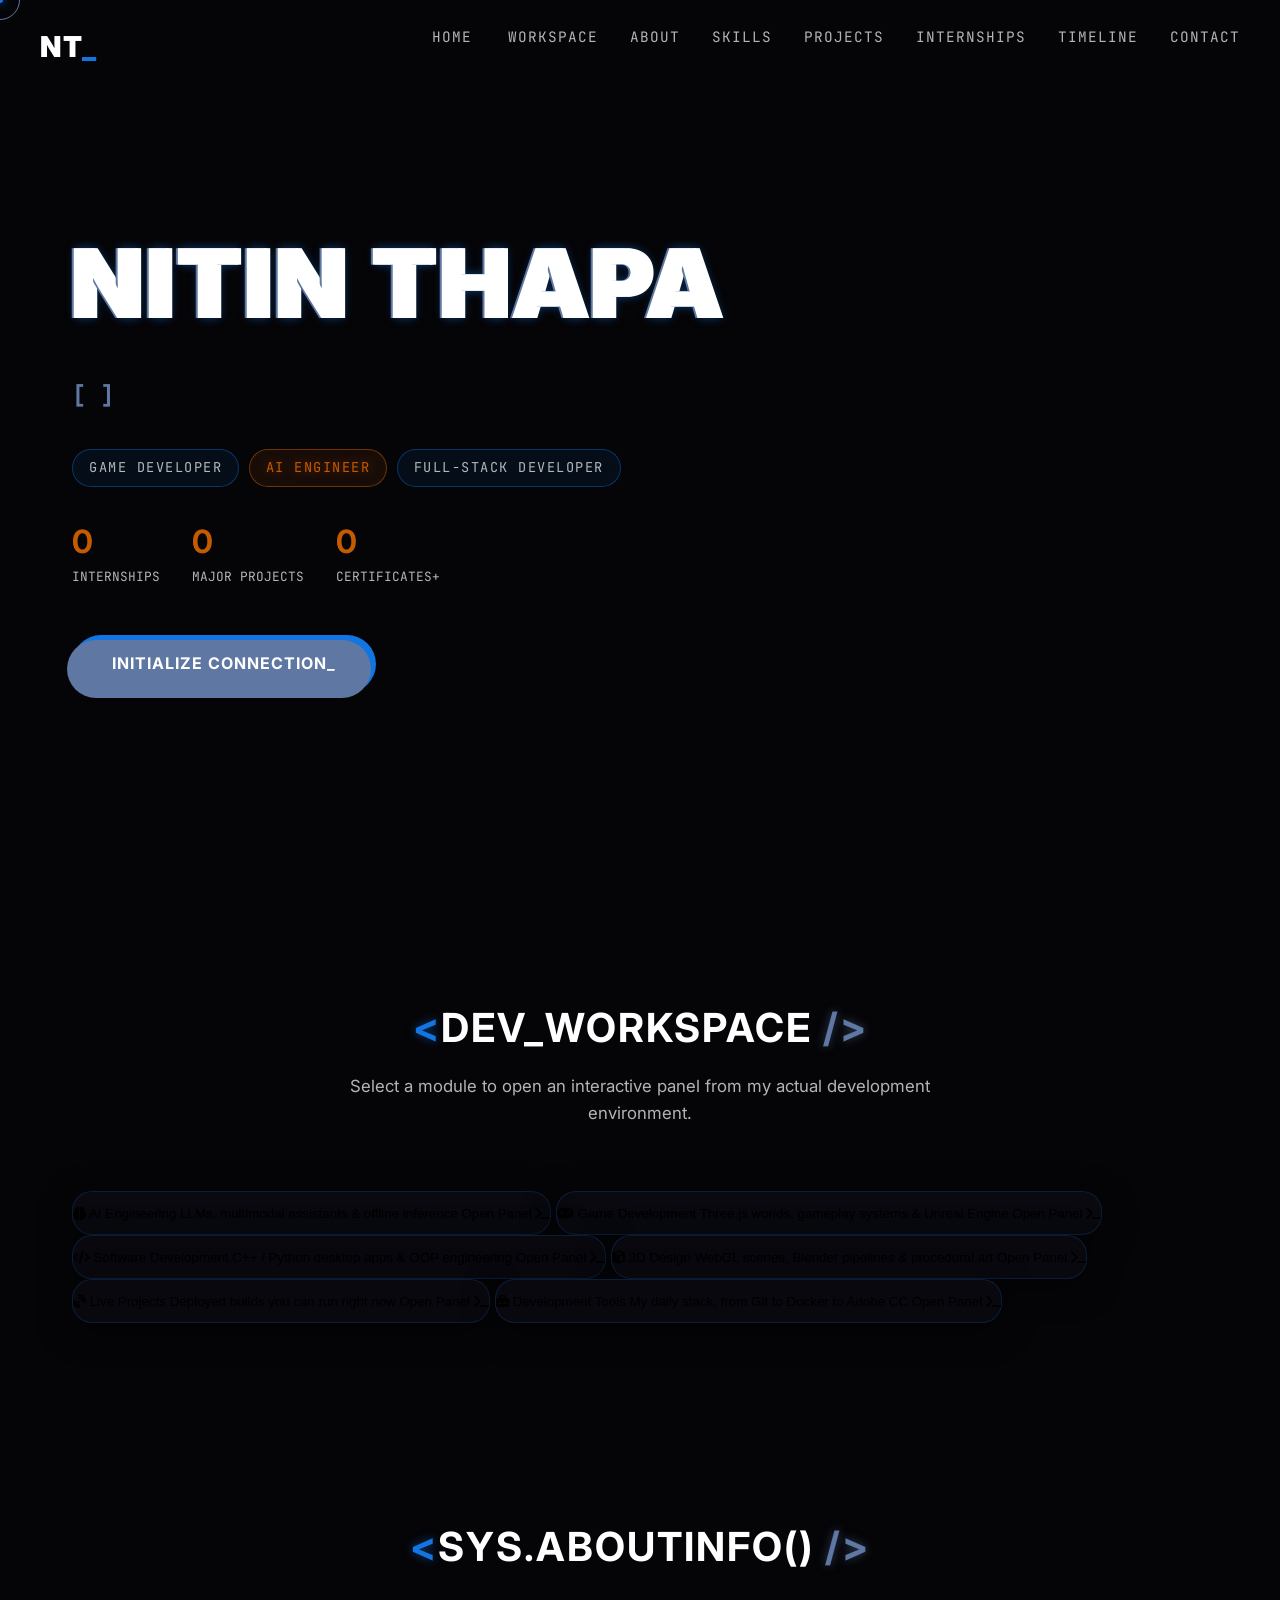
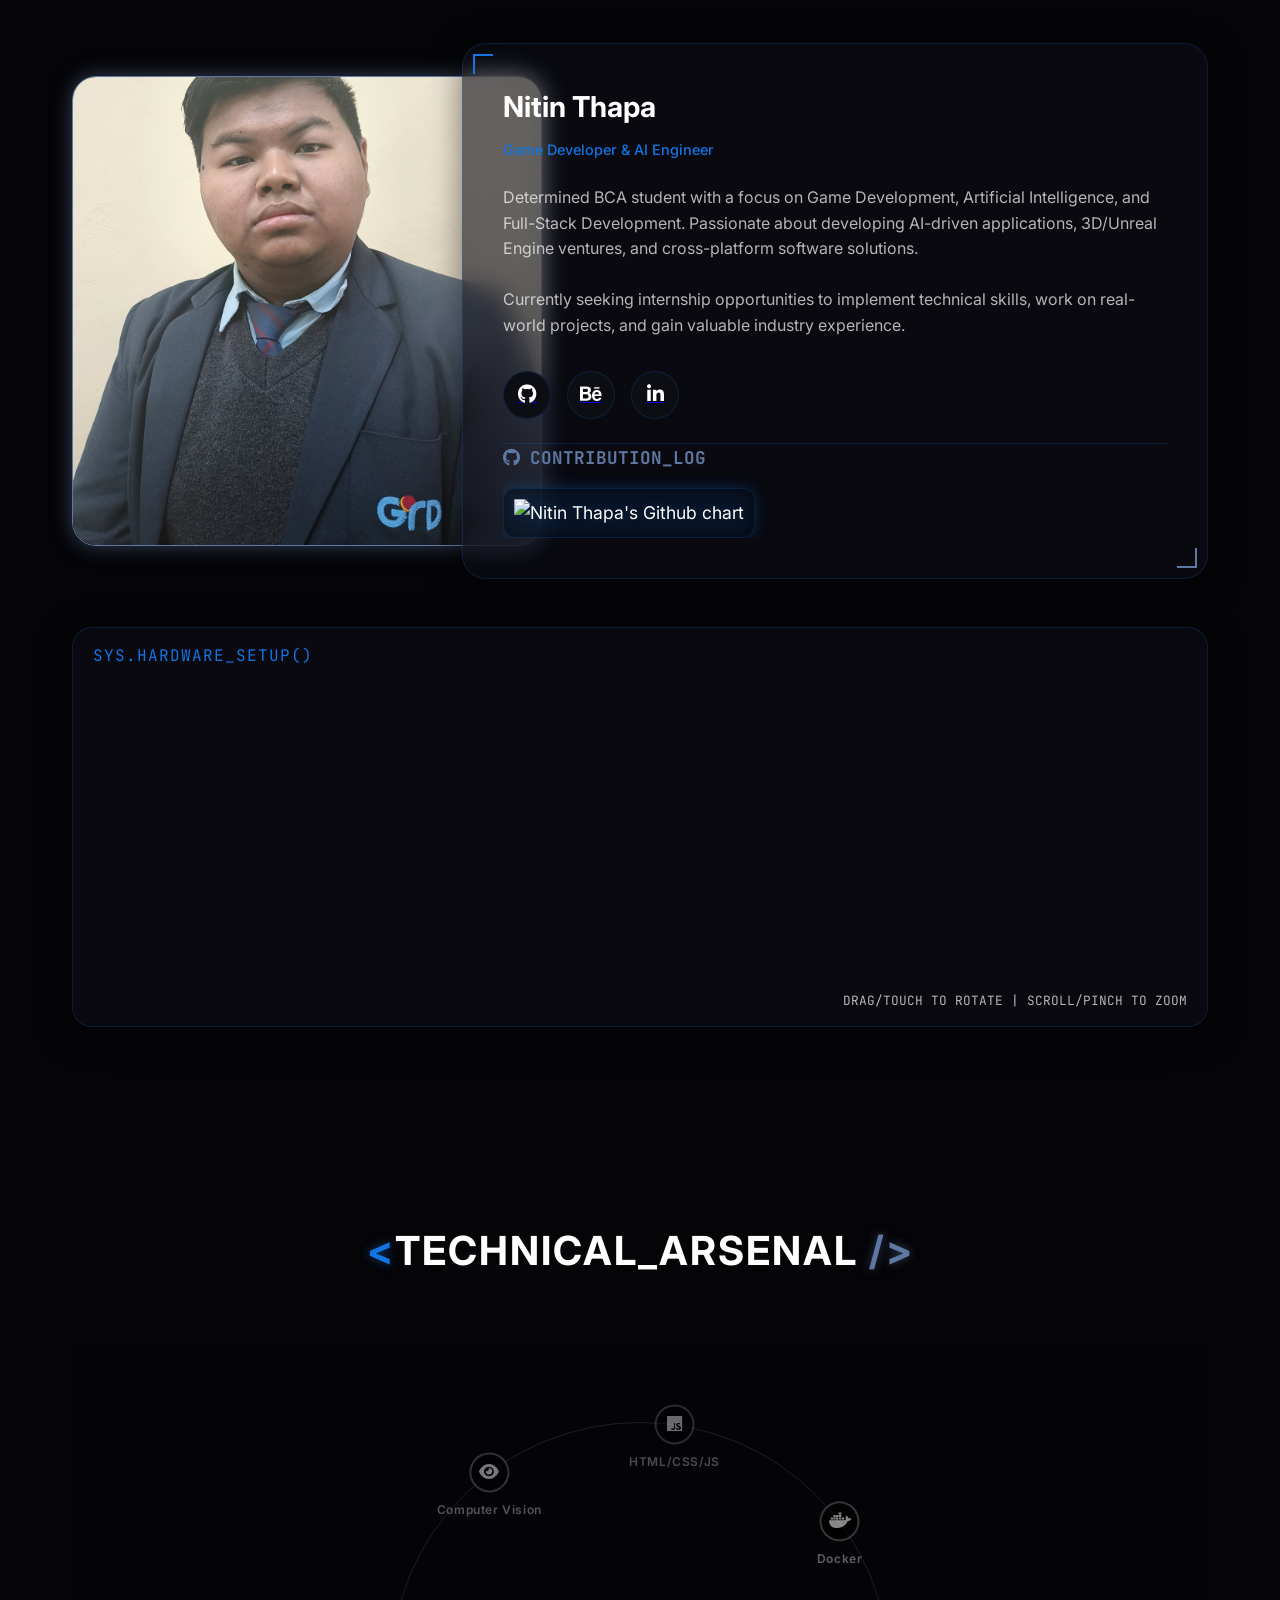
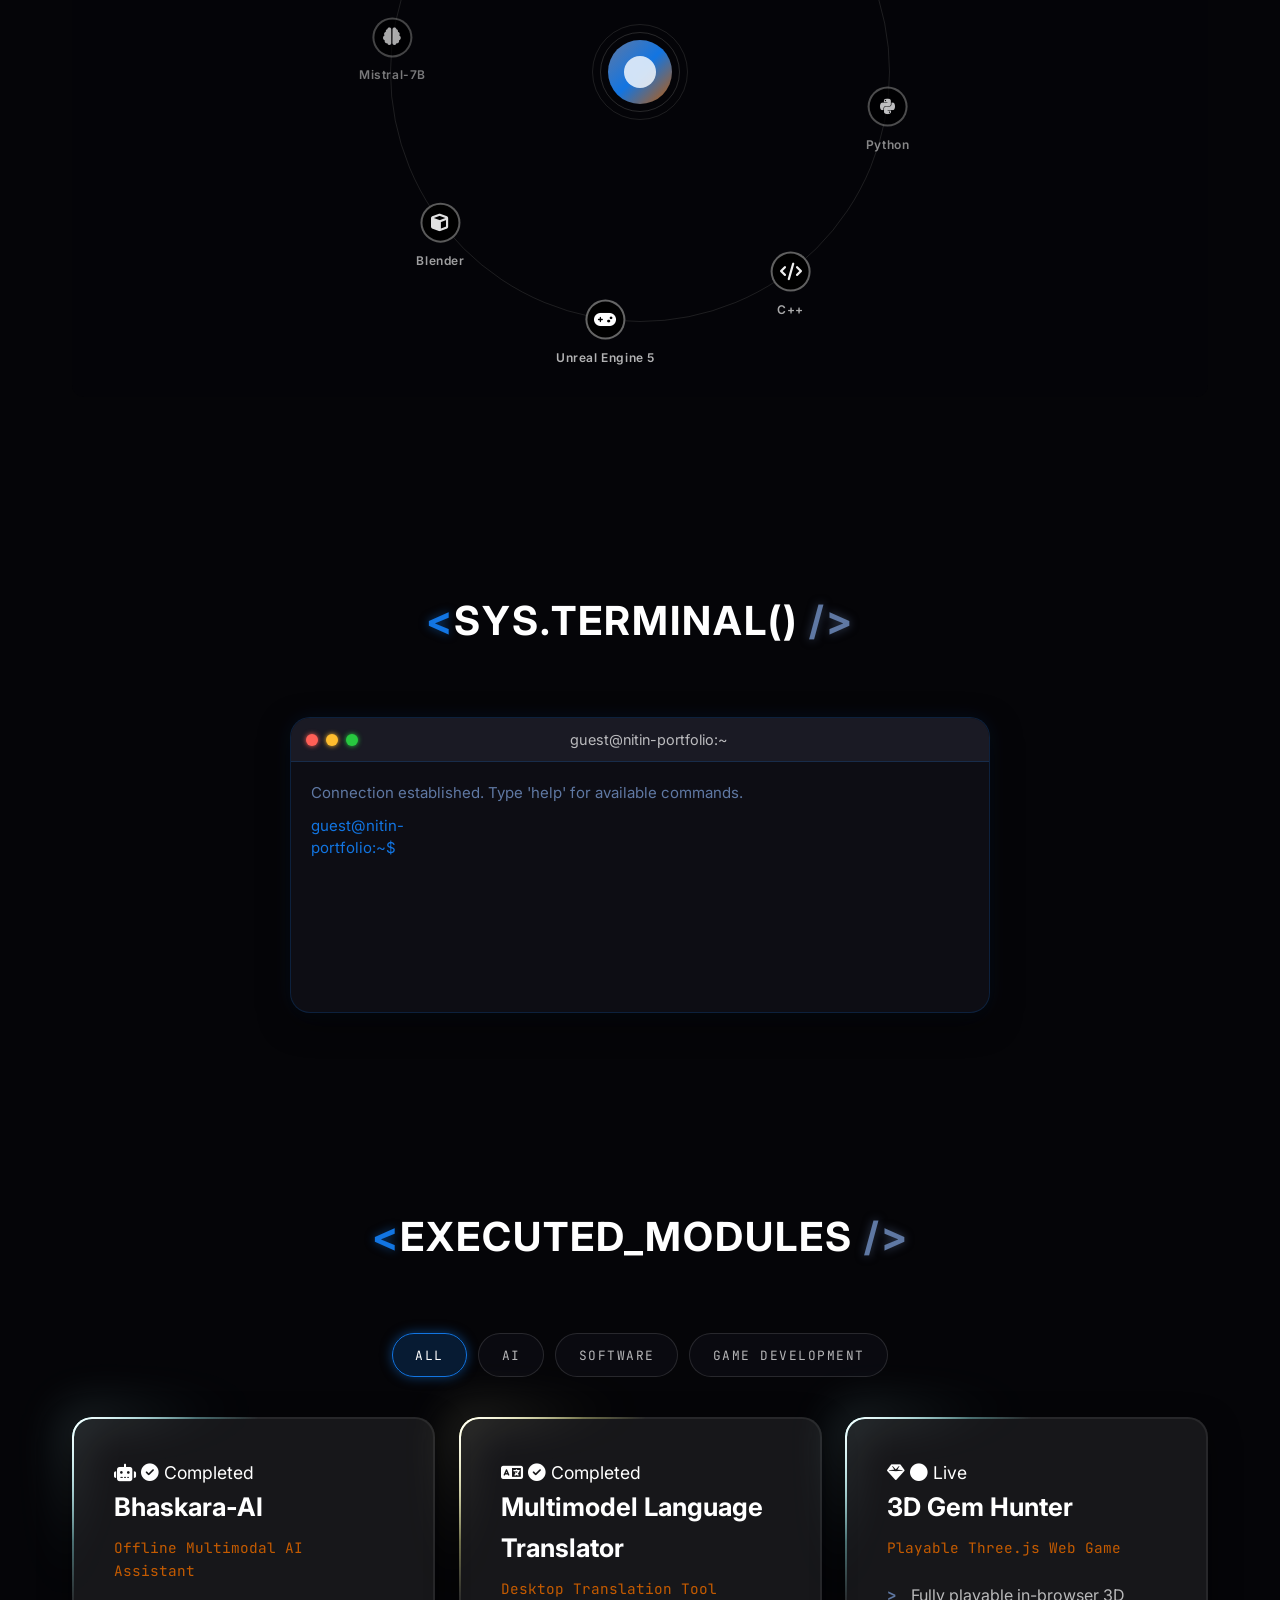
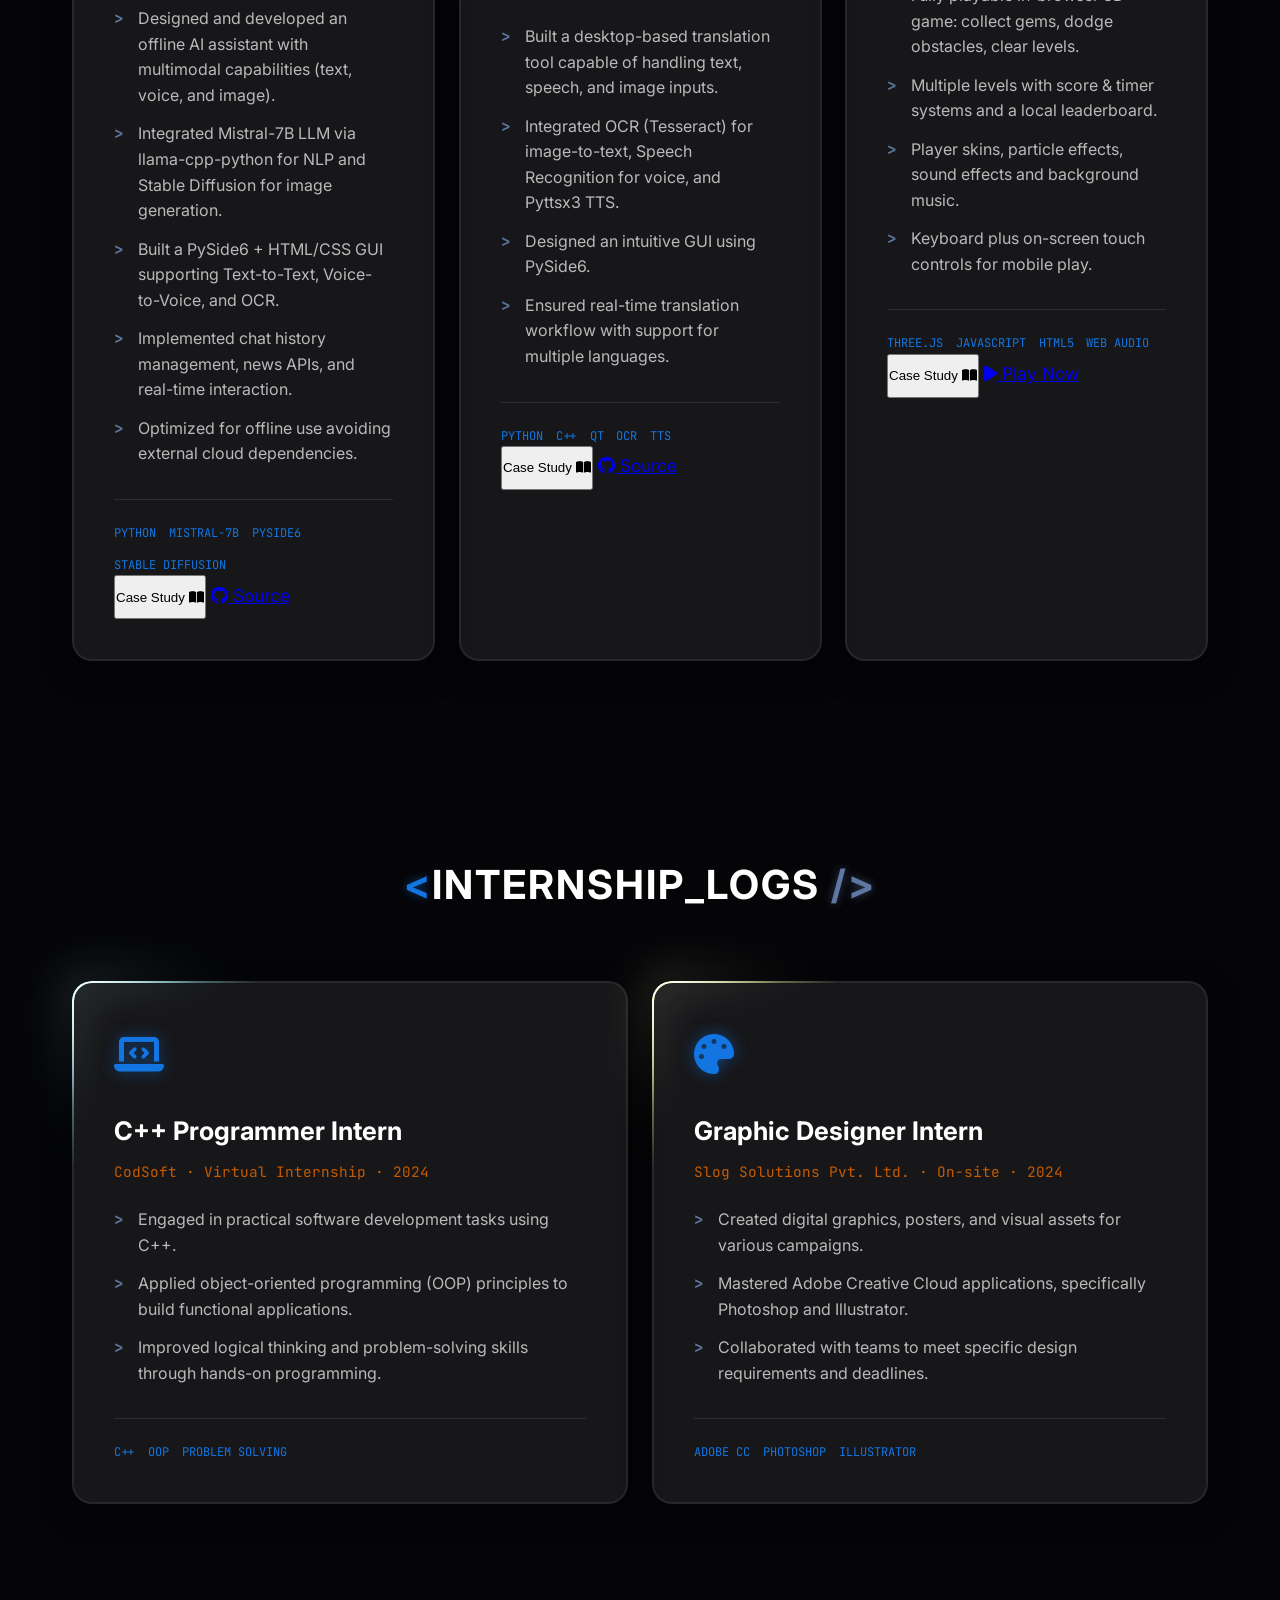
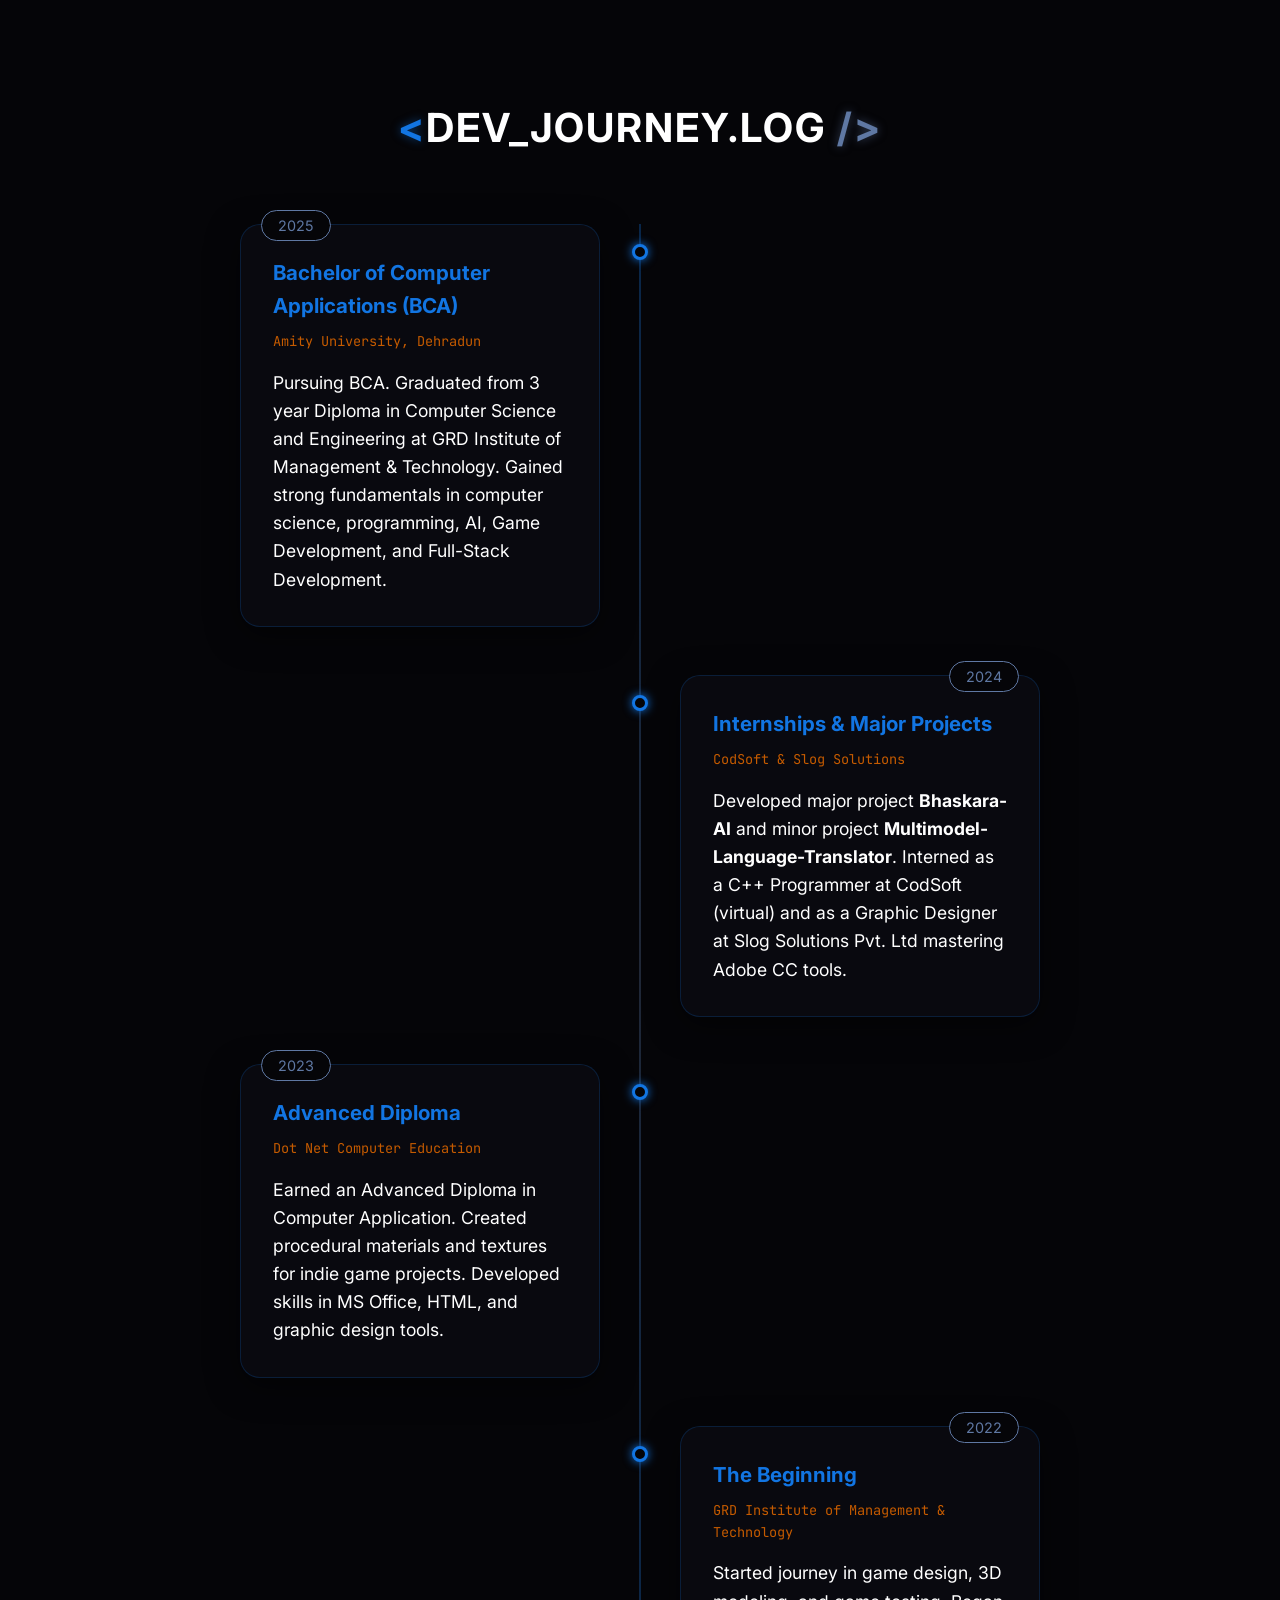
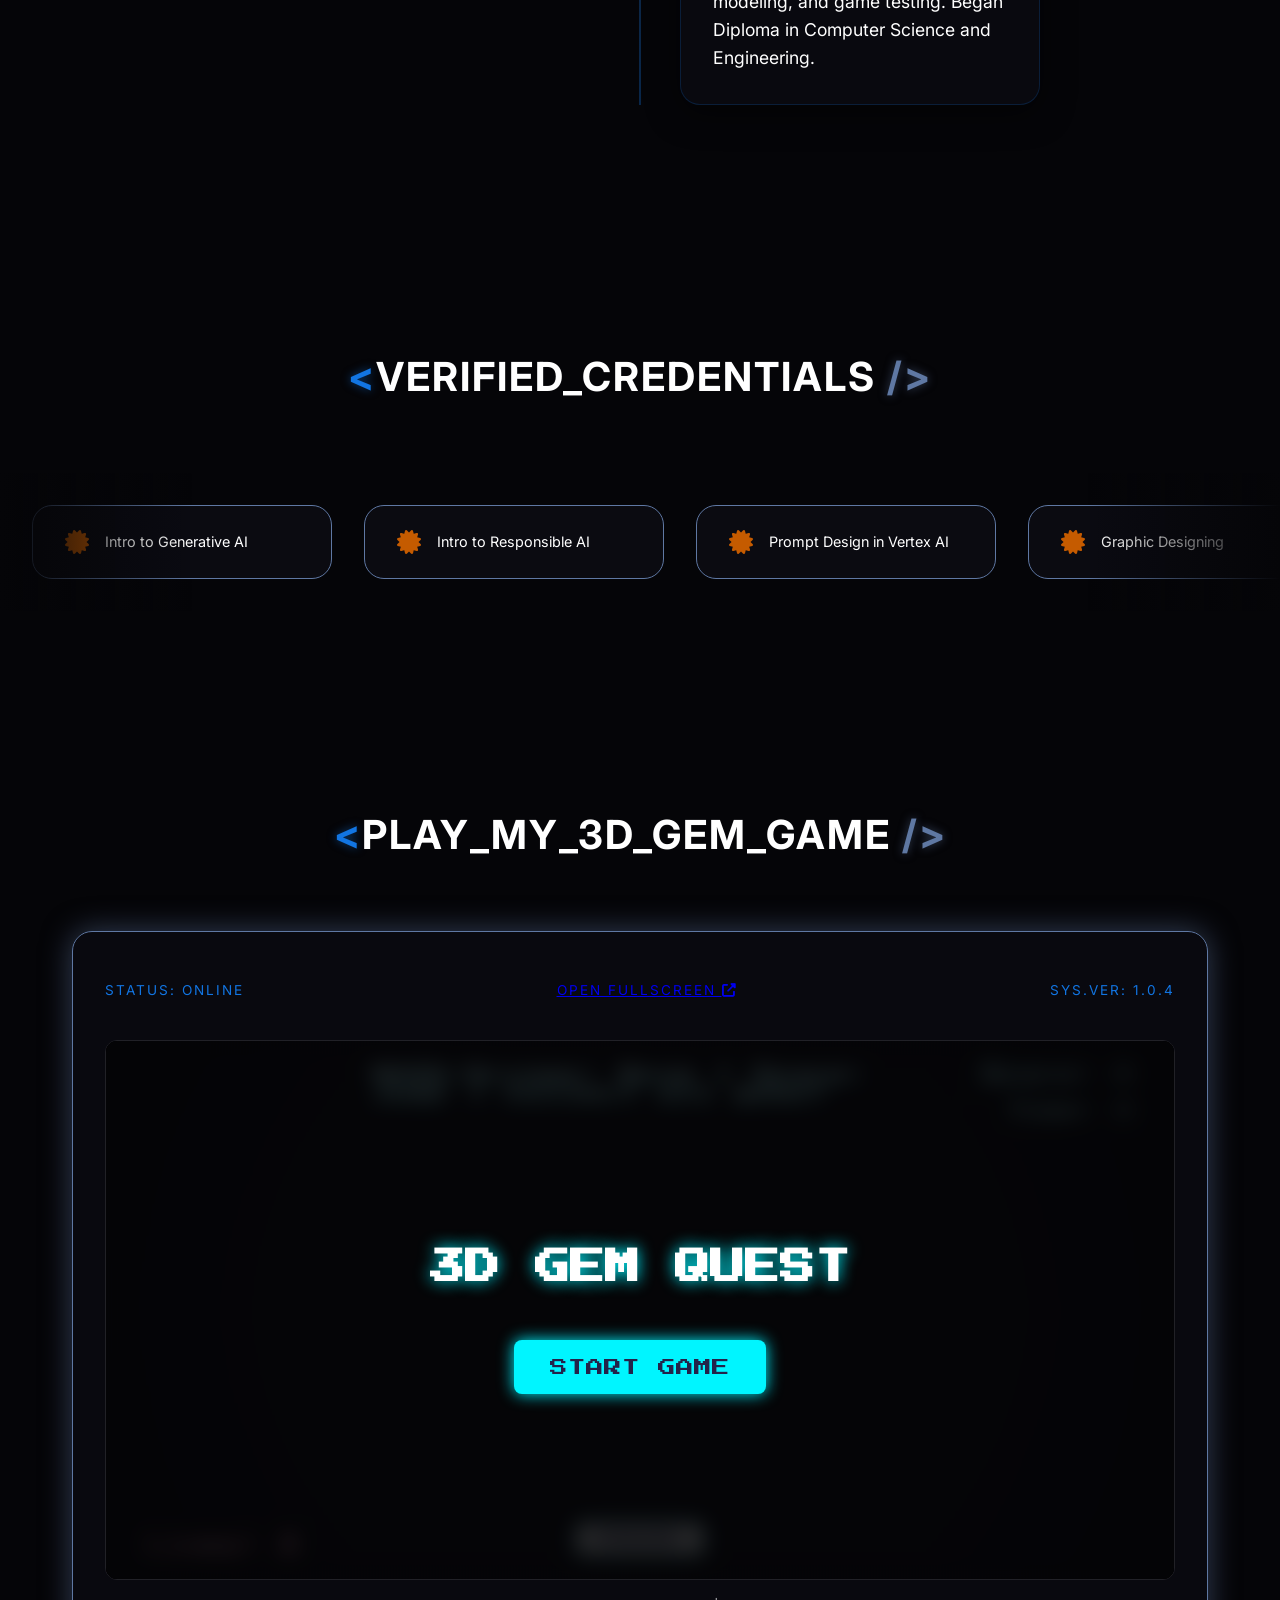
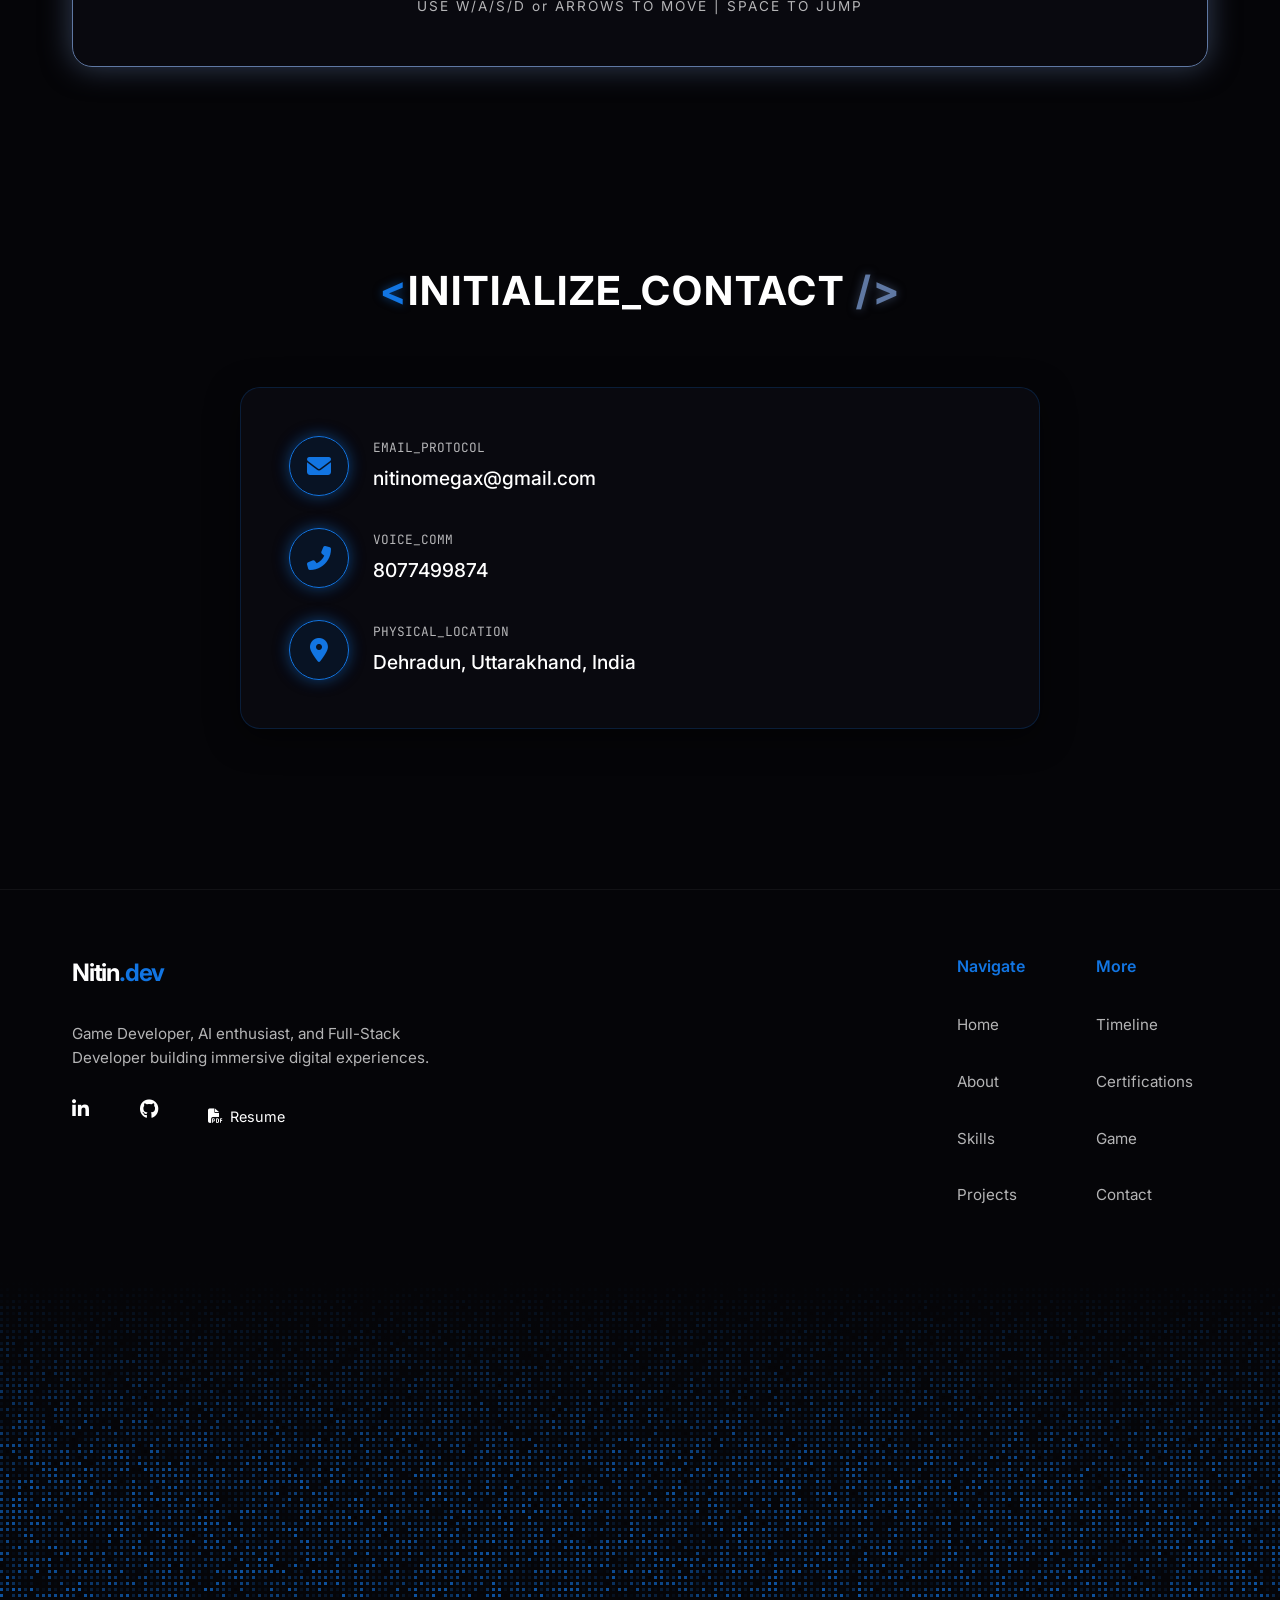
==== commit 7b6d0fa5: "feat: Lenis smooth scroll, cinematic hero intro, 3D tilt cards, typography and perf pass" ====
--- a/index.html
+++ b/index.html
@@ -13,8 +13,12 @@
     <link rel="preconnect" href="https://fonts.googleapis.com">
     <link rel="preconnect" href="https://fonts.gstatic.com" crossorigin>
     <link
-        href="https://fonts.googleapis.com/css2?family=Inter:wght@300;400;500;600;700;800;900&display=swap"
+        href="https://fonts.googleapis.com/css2?family=Inter:wght@300;400;500;600;700;800;900&family=JetBrains+Mono:wght@400;500;600;700&display=swap"
         rel="stylesheet">
+
+    <!-- Preconnect to CDN hosts used by third-party libraries -->
+    <link rel="preconnect" href="https://cdnjs.cloudflare.com" crossorigin>
+    <link rel="preconnect" href="https://cdn.jsdelivr.net" crossorigin>
 
     <!-- Icons -->
     <link rel="stylesheet" href="https://cdnjs.cloudflare.com/ajax/libs/font-awesome/6.5.0/css/all.min.css"
@@ -658,22 +662,23 @@
         </div>
     </div>
 
-    <!-- CDNs -->
-    <script src="https://cdnjs.cloudflare.com/ajax/libs/three.js/r128/three.min.js"></script>
-    <script src="https://cdn.jsdelivr.net/npm/three@0.128.0/examples/js/controls/OrbitControls.js"></script>
-    <script src="https://cdn.jsdelivr.net/npm/three@0.128.0/examples/js/loaders/GLTFLoader.js"></script>
-    <script src="https://cdnjs.cloudflare.com/ajax/libs/vanta/0.5.24/vanta.net.min.js"></script>
-    <script src="https://d3js.org/d3.v7.min.js"></script>
+    <!-- CDNs (deferred: download in parallel, execute in order before DOMContentLoaded) -->
+    <script defer src="https://cdnjs.cloudflare.com/ajax/libs/three.js/r128/three.min.js"></script>
+    <script defer src="https://cdn.jsdelivr.net/npm/three@0.128.0/examples/js/controls/OrbitControls.js"></script>
+    <script defer src="https://cdn.jsdelivr.net/npm/three@0.128.0/examples/js/loaders/GLTFLoader.js"></script>
+    <script defer src="https://d3js.org/d3.v7.min.js"></script>
     <!-- GSAP for Animations -->
-    <script src="https://cdnjs.cloudflare.com/ajax/libs/gsap/3.12.2/gsap.min.js"></script>
-    <script src="https://cdnjs.cloudflare.com/ajax/libs/gsap/3.12.2/ScrollTrigger.min.js"></script>
+    <script defer src="https://cdnjs.cloudflare.com/ajax/libs/gsap/3.12.2/gsap.min.js"></script>
+    <script defer src="https://cdnjs.cloudflare.com/ajax/libs/gsap/3.12.2/ScrollTrigger.min.js"></script>
     <!-- Typed.js -->
-    <script src="https://cdnjs.cloudflare.com/ajax/libs/typed.js/2.0.12/typed.min.js"></script>
+    <script defer src="https://cdnjs.cloudflare.com/ajax/libs/typed.js/2.0.12/typed.min.js"></script>
     <!-- Vanilla Tilt -->
-    <script src="https://cdnjs.cloudflare.com/ajax/libs/vanilla-tilt/1.8.0/vanilla-tilt.min.js"></script>
+    <script defer src="https://cdnjs.cloudflare.com/ajax/libs/vanilla-tilt/1.8.0/vanilla-tilt.min.js"></script>
+    <!-- Lenis smooth scrolling -->
+    <script defer src="https://cdn.jsdelivr.net/npm/lenis@1.1.14/dist/lenis.min.js"></script>
 
     <!-- Custom Script -->
-    <script src="script.js"></script>
+    <script defer src="script.js"></script>
 </body>
 
 </html>
--- a/style.css
+++ b/style.css
@@ -26,7 +26,7 @@
     
     --font-heading: 'Inter', sans-serif;
     --font-body: 'Inter', sans-serif;
-    --font-mono: 'Inter', monospace;
+    --font-mono: 'JetBrains Mono', 'Consolas', monospace;
     
     /* Shape — Maximum Roundedness */
     --radius-sm: 12px;
@@ -70,6 +70,20 @@
 html {
     scroll-behavior: smooth;
     cursor: none; /* For custom cursor */
+}
+
+/* Lenis smooth scrolling (enabled only on fine-pointer, motion-safe devices) */
+html.lenis, html.lenis body {
+    height: auto;
+}
+.lenis.lenis-smooth {
+    scroll-behavior: auto !important;
+}
+.lenis.lenis-smooth [data-lenis-prevent] {
+    overscroll-behavior: contain;
+}
+.lenis.lenis-stopped {
+    overflow: hidden;
 }
 
 body {
@@ -2506,6 +2520,9 @@
     gap: 0.7rem;
     padding: 2rem 1.8rem;
     text-align: left;
+    font-family: inherit;
+    font-size: 1rem;
+    color: var(--text-primary);
     background: var(--glass-bg);
     border: 1px solid var(--glass-border);
     border-radius: var(--radius-md);
